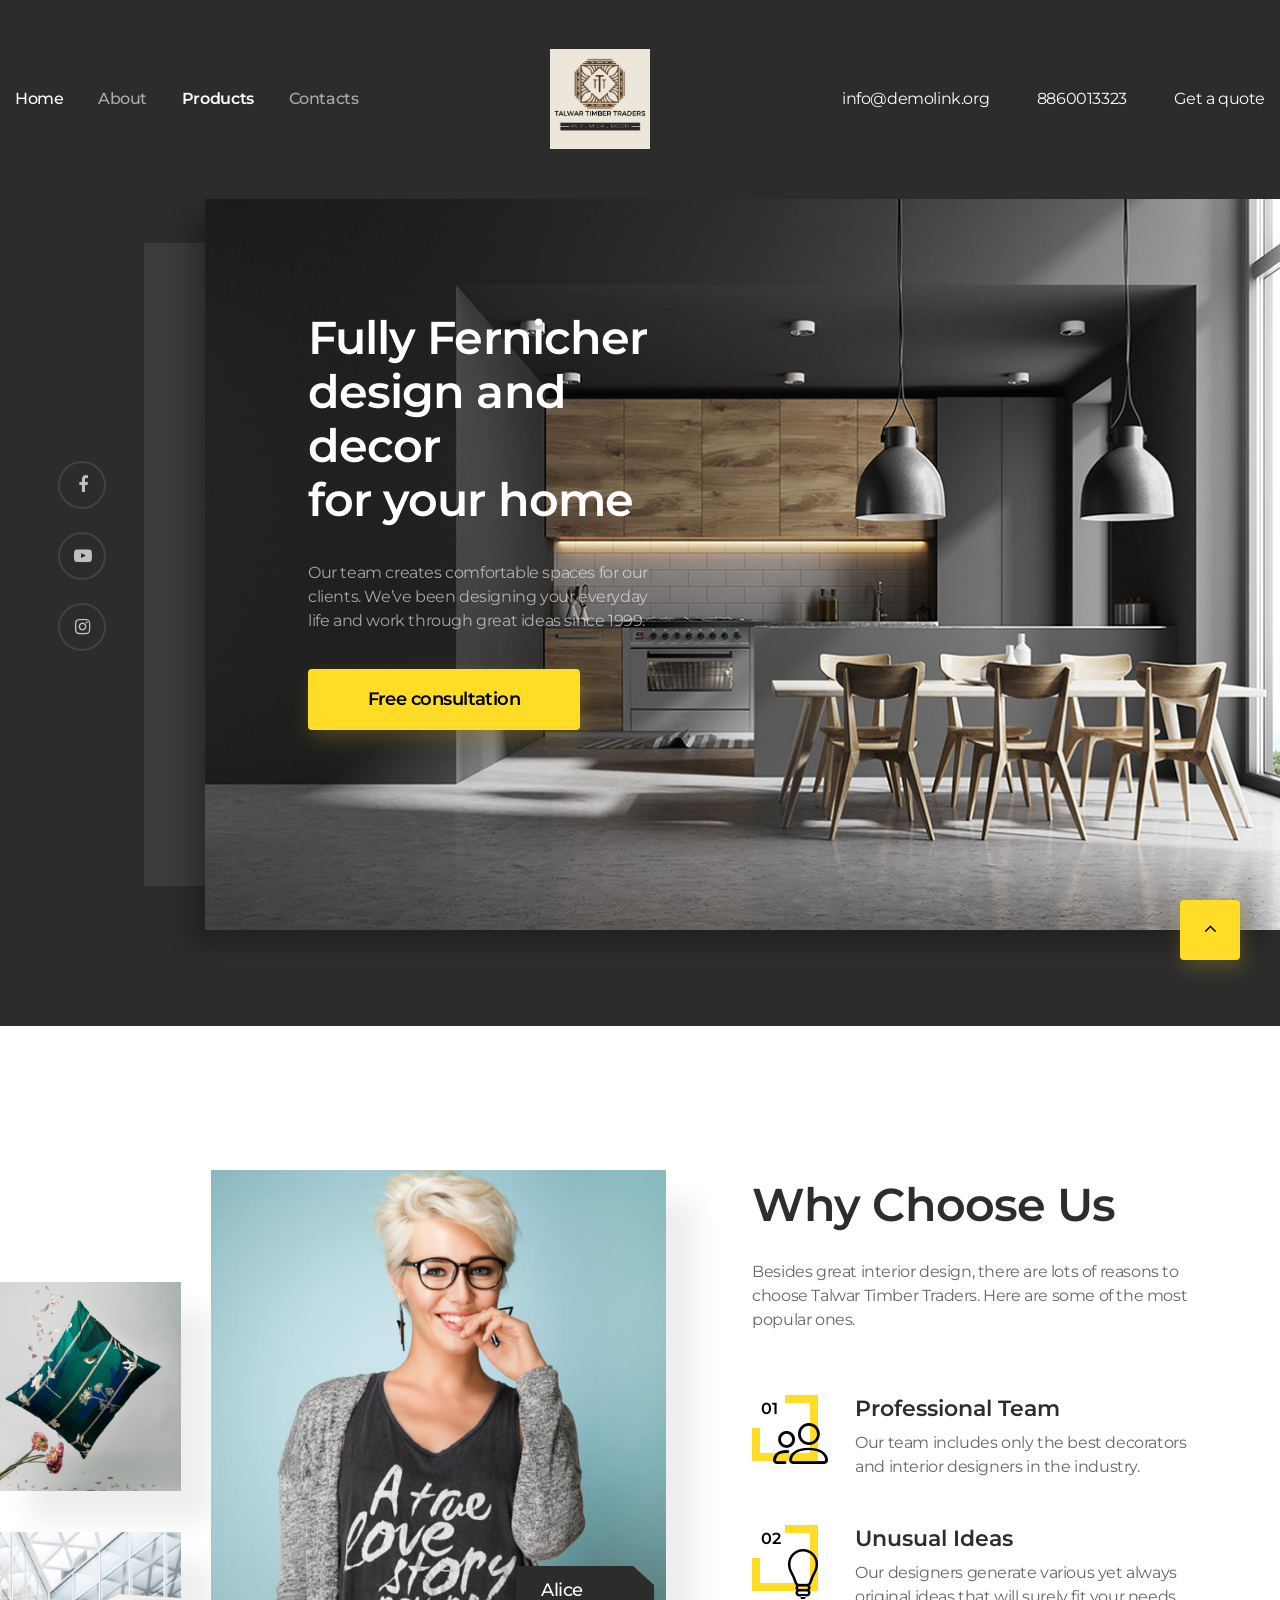
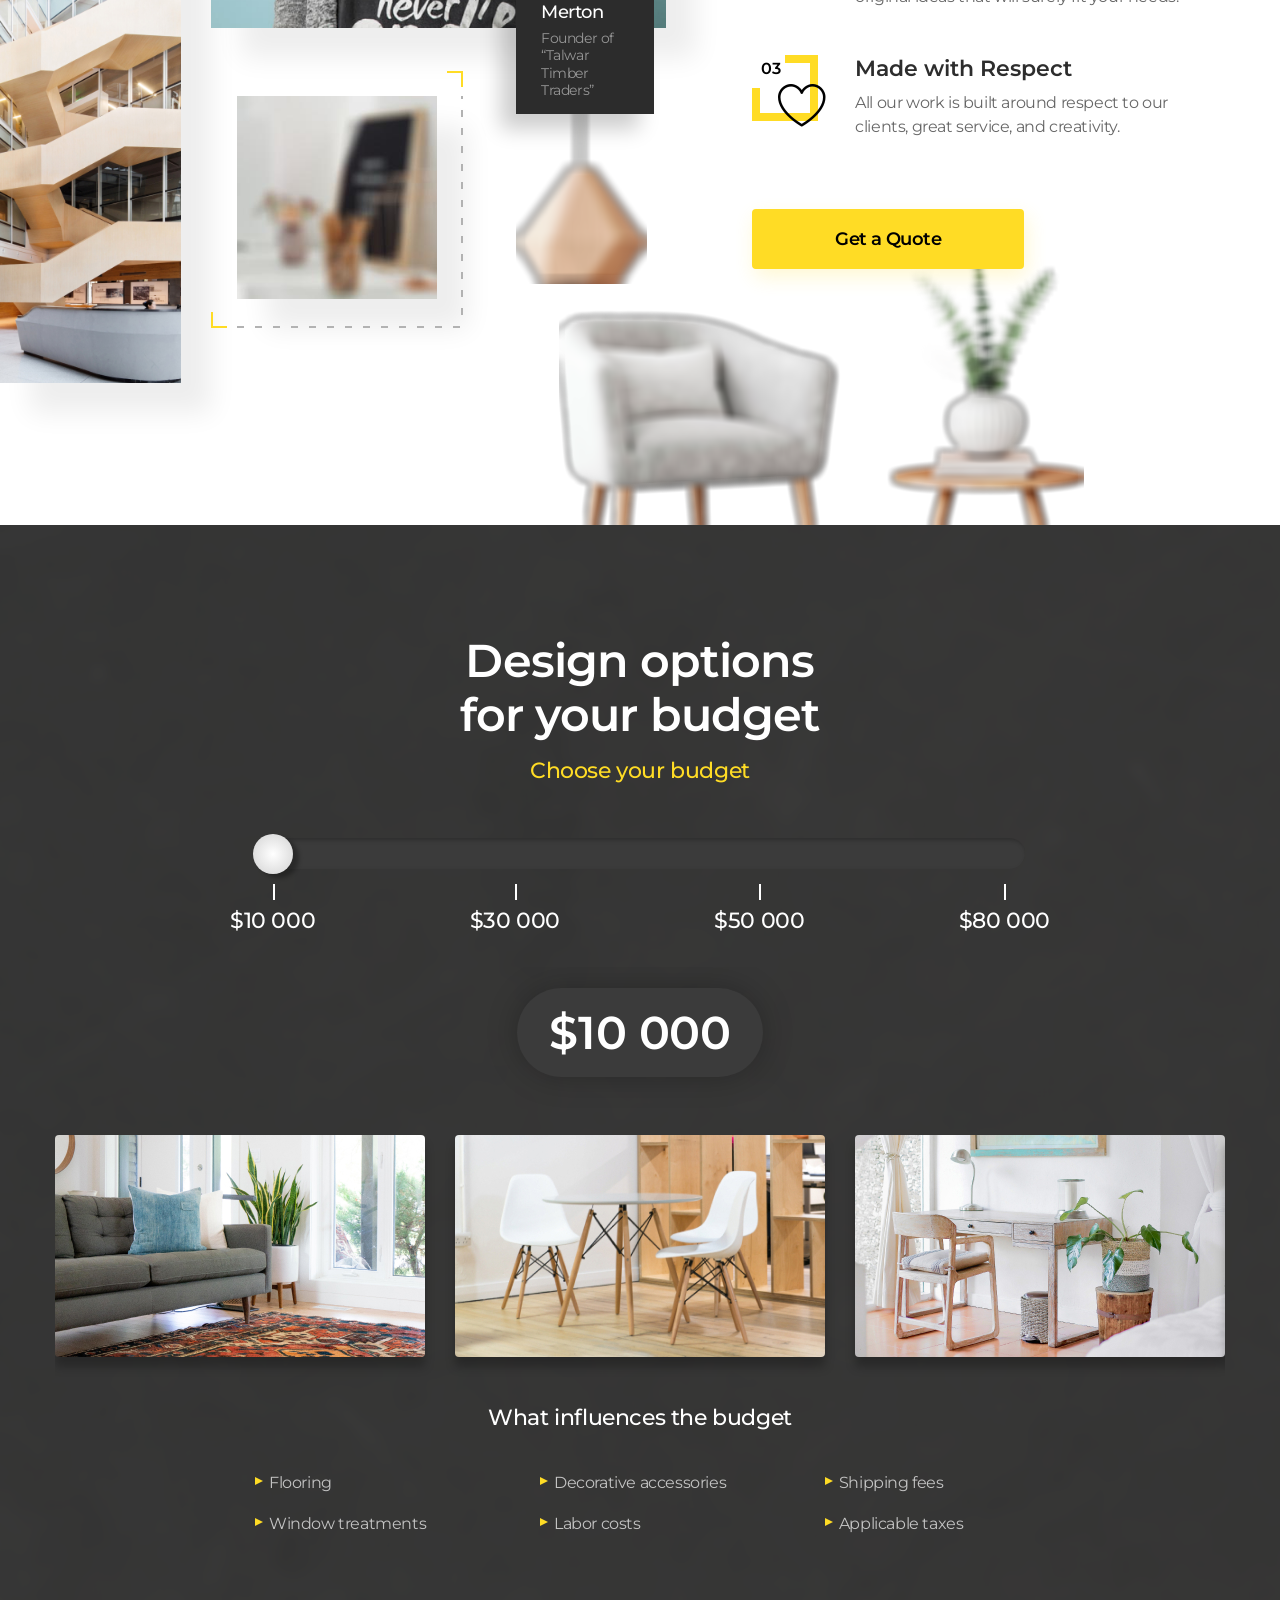
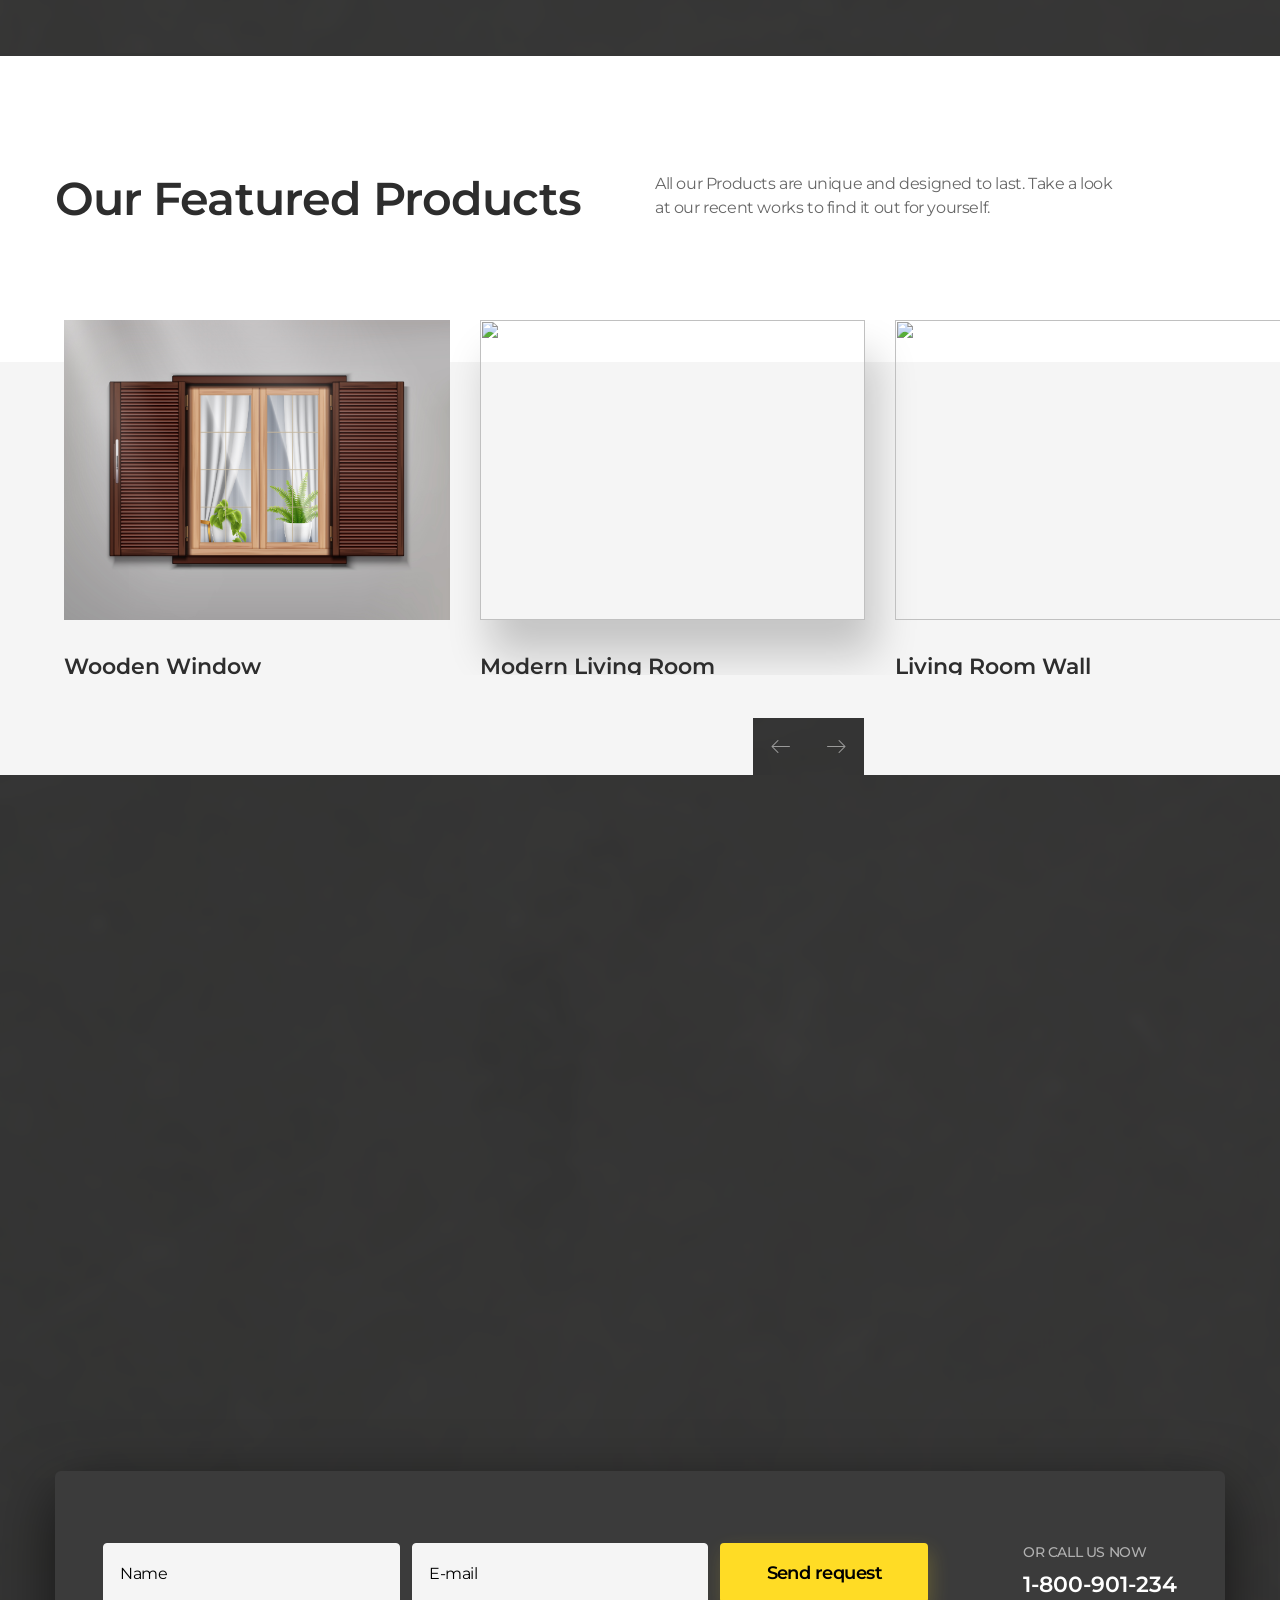
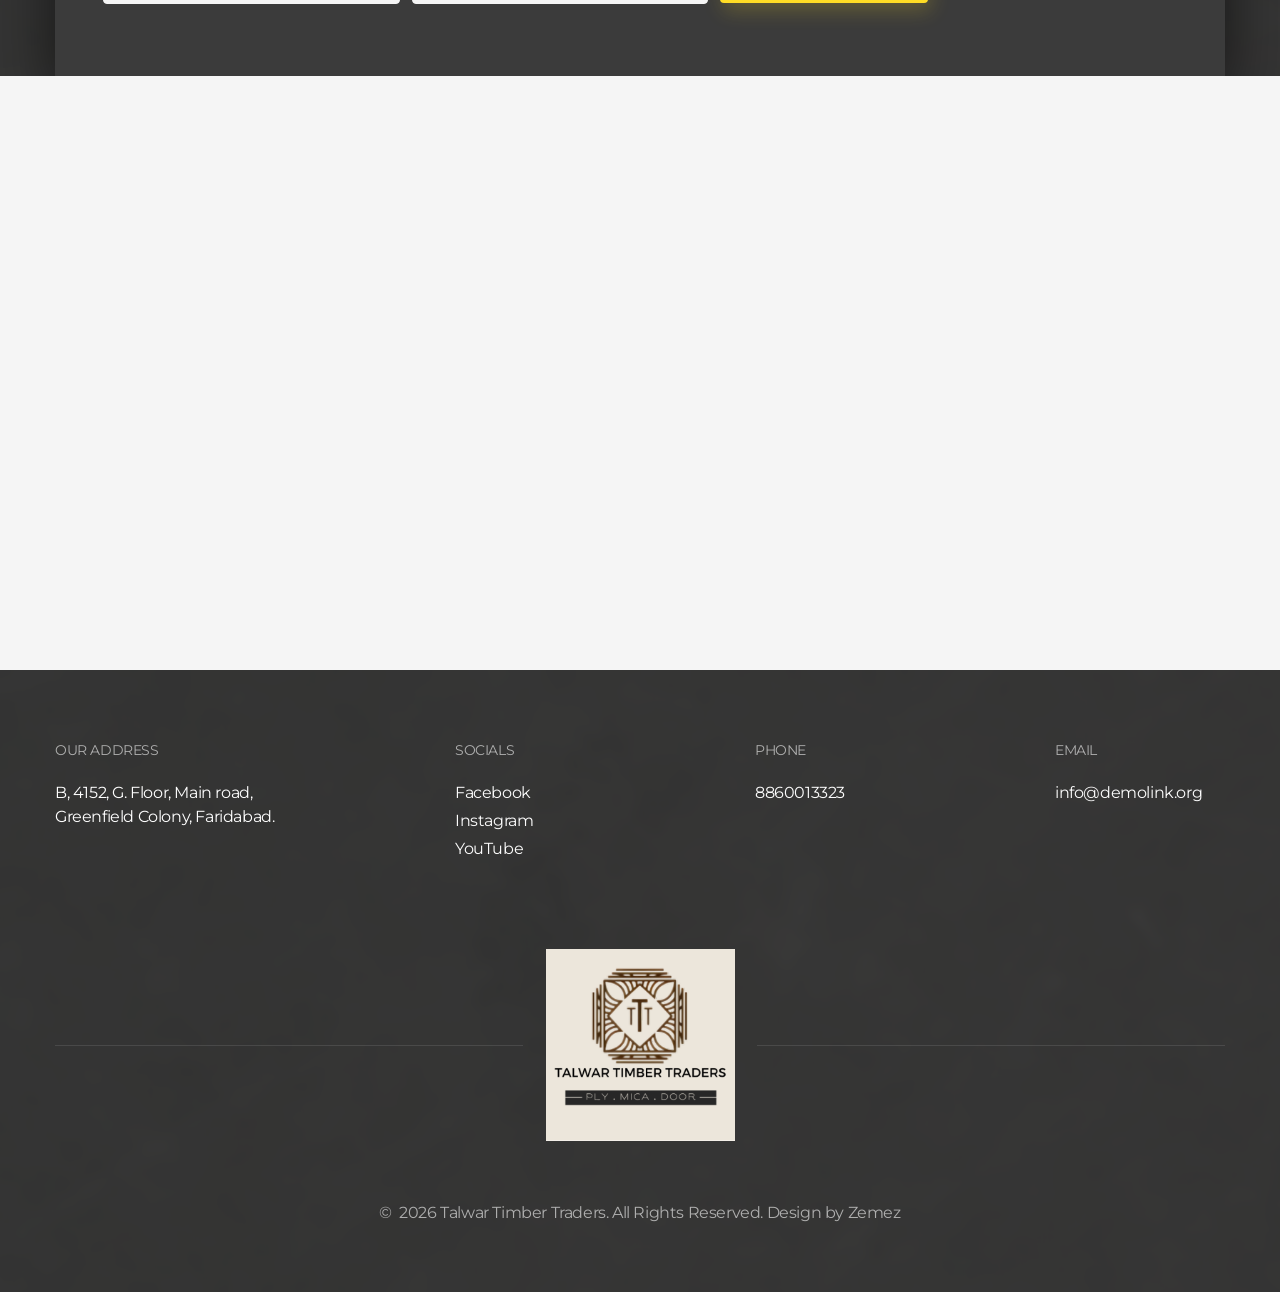
==== index.html @ 038330dc "first commit" ====
<!DOCTYPE html>
<html class="wide wow-animation" lang="en">
  <head>
    <title>Home</title>
    <meta charset="utf-8">
    <meta name="viewport" content="width=device-width, height=device-height, initial-scale=1.0">
    <meta http-equiv="X-UA-Compatible" content="IE=edge">
    <link rel="icon" href="images/favicon.ico" type="image/x-icon">
    <link rel="stylesheet" type="text/css" href="//fonts.googleapis.com/css?family=Montserrat:400,400i,500,700">
    <link rel="stylesheet" href="css/bootstrap.css">
    <link rel="stylesheet" href="css/fonts.css">
    <link rel="stylesheet" href="css/style.css">
    <link href="../premium/asset30/css/bootstrap.css" rel="stylesheet" /><link href="../premium/asset30/css/style.css" rel="stylesheet" /><link href="../premium/asset30/css/responsive.css" rel="stylesheet" />
    <style>.ie-panel{display: none;background: #212121;padding: 10px 0;box-shadow: 3px 3px 5px 0 rgba(0,0,0,.3);clear: both;text-align:center;position: relative;z-index: 1;} html.ie-10 .ie-panel, html.lt-ie-10 .ie-panel {display: block;}</style>
  </head>
  <body>
    <div class="ie-panel"><a href="http://windows.microsoft.com/en-US/internet-explorer/"><img src="images/ie8-panel/warning_bar_0000_us.jpg" height="42" width="820" alt="You are using an outdated browser. For a faster, safer browsing experience, upgrade for free today."></a></div>
    <div class="preloader">
      <div class="preloader-body">
        <div class="cssload-container">
          <div class="cssload-speeding-wheel"></div>
        </div>
        <p>Loading...</p>
      </div>
    </div>
    <div class="page">
      <section class="d-none d-xl-block"><a class="d-block" href="https://www.templatemonster.com/landing-page-template/Talwar Timber Traders-design-one-page-creative-html-landing-page-template-75772.html" target="_blank"></a></section>
      <!-- Page Header-->
      <header class="section page-header context-dark" id="home">
        
        <!-- RD Navbar-->
        <div class="rd-navbar-wrap">
          <nav class="rd-navbar" data-layout="rd-navbar-fixed" data-sm-layout="rd-navbar-fixed" data-md-layout="rd-navbar-fixed" data-lg-layout="rd-navbar-fixed" data-xl-layout="rd-navbar-static" data-xxl-layout="rd-navbar-static" data-md-device-layout="rd-navbar-fixed" data-lg-device-layout="rd-navbar-fixed" data-xl-device-layout="rd-navbar-static" data-xxl-device-layout="rd-navbar-static" data-lg-stick-up-offset="46px" data-xl-stick-up-offset="46px" data-xxl-stick-up-offset="46px" data-lg-stick-up="true" data-xl-stick-up="true" data-xxl-stick-up="true">
            <div class="rd-navbar-collapse-toggle rd-navbar-fixed-element-1" data-rd-navbar-toggle=".rd-navbar-collapse"><span></span></div>
            <div class="rd-navbar-main-outer">
              <div class="rd-navbar-main">
                <div class="rd-navbar-nav-wrap">
                  <!-- RD Navbar Nav-->
                  <ul class="rd-navbar-nav">
                    <li class="rd-nav-item active"><a class="rd-nav-link" href="#home">Home</a>
                    </li>
                    <li class="rd-nav-item"><a class="rd-nav-link" href="#about">About</a>
                    </li>
                    
                      <li class="rd-nav-item">
                        <a href="#click" class="menu">
                          <h2 class="menu-title" style="font-size: 16px;">Products</h2>
                          <ul class="menu-dropdown">
                            <li >HDHMR BOARD ACTION TESA</li>
                            <li> HDHMR BOARD PIONEER DECOR</li>
                            <li>HDHMR BOARD CROSSBOND</li>
                            <li>PLYWOOD LAYERED 18MM</li>
                            <li>BLOCK BOARD 22MM DOUBLE CORE WATERPROOF</li>
                            <li>BLOCK BOARD 19MM BEST VENEER</li>
                            <li>PVC BOARD 17MM 21KG</li>
                          
                          </ul>
                        </a>
                    
                    </a>
                    </li>
                    <li class="rd-nav-item"><a class="rd-nav-link" href="contacts.html">Contacts</a>
                    </li>
                  </ul>
                </div>
                <!-- RD Navbar Panel-->
                <div class="rd-navbar-panel">
                  <!-- RD Navbar Toggle-->
                  <button class="rd-navbar-toggle" data-rd-navbar-toggle=".rd-navbar-nav-wrap"><span></span></button>
                  <!-- RD Navbar Brand-->
                  <div class="rd-navbar-brand"><a class="brand" href="index.html"><img src="images/logo-default-189x35.png" alt="" width="100px" height="17px"/></a>
                  </div>
                </div>
                <div class="rd-navbar-collapse">
                  <ul class="list-inline list-inline-md">
                    <li><a class="link-bd-btm" href="mailto:#">info@demolink.org</a></li>
                    <li><a class="link-bd-btm" href="tel:#"> 8860013323</a></li>
                    <li><a class="link-bd-btm" href="#">Get a quote</a></li>
                  </ul>
                </div>
              </div>
            </div>
          </nav>
        </div>
      </header>

      <section class="section bg-gray-900 box-custom-1">
        <div class="box-custom-1-aside">
          <ul class="box-custom-1-list">
            <li class="wow fadeInLeft" data-wow-delay=".5s"><a class="link link-social" href="#">
                <div class="icon novi-icon fa-facebook"></div></a></li>
            <li class="wow fadeInLeft" data-wow-delay=".6s"><a class="link link-social" href="#">
                <div class="icon novi-icon fa-youtube-play"></div></a></li>
            <li class="wow fadeInLeft" data-wow-delay=".7s"><a class="link link-social" href="#">
                <div class="icon novi-icon fa-instagram"></div></a></li>
          </ul>
        </div>
        <div class="box-custom-1-main" style="background-image: url(images/home-01-1676x731.jpg)">
          <div class="block-sm">
            <h2 class="wow fadeInRight" data-wow-delay=".5s">Fully Fernicher design and decor <br> for your home</h2>
            <p class="wow fadeInRight" data-wow-delay=".6s">Our team creates comfortable spaces for our clients. We’ve been designing your everyday life and work through great ideas since 1999.</p><a class="button button-primary button-shadow wow fadeInRight" data-wow-delay=".7s" href="#">Free consultation</a>
          </div>
        </div>
      </section>

      <section class="section section-lg bg-white bg-img-custom" id="about" style="background-image: url(images/home-16-768x450.png)">
        <div class="container container-custom-left">
          <div class="row justify-content-between row-60 row-md-30 flex-wrap-reverse flex-lg-wrap">
            <div class="col-lg-7">
              <div class="row row-41">
                <div class="col-xs-4 maw-29">
                  <div class="row row-41">
                    <div class="col-12">
                      <div class="box-custom-3 wow fadeInLeft" data-wow-delay=".7s"><img class="mt-112" src="images/home-11-226x261.jpg" alt="" width="226" height="261"/>
                      </div>
                    </div>
                    <div class="col-12">
                      <div class="box-custom-3 wow fadeInLeft" data-wow-delay=".8s"><img src="images/home-12-226x564.jpg" alt="" width="226" height="564"/>
                      </div>
                    </div>
                  </div>
                </div>
                <div class="col-xs-8">
                  <div class="row row-41">
                    <div class="col-12">
                      <div class="box-custom-3 wow fadeInLeft" data-wow-delay=".5s"><img src="images/home-13-560x564.jpg" alt="" width="560" height="564"/>
                        <div class="box-custom-3-container">
                          <div class="box-custom-3-wrap">
                            <div class="box-custom-3-item">
                              <p class="box-custom-3-name">Alice Merton</p>
                              <p class="box-custom-3-position">Founder of “Talwar Timber Traders”</p>
                            </div>
                          </div>
                        </div>
                      </div>
                    </div>
                    <div class="col-md-7">
                      <div class="box-custom-3 box-custom-3-border wow fadeInLeft" data-wow-delay=".6s">
                        <div class="box-custom-3-border-dashed"></div>
                        <div class="box-custom-3-border-angel"></div><img src="images/home-14-257x261.jpg" alt="" width="257" height="261"/>
                      </div>
                    </div>
                  </div>
                </div>
              </div>
            </div>
            <div class="col-lg-5 col-xxl-4">
              <div class="box-custom-2">
                <h2 class="wow fadeInRight" data-wow-delay=".5s">Why Choose Us</h2>
                <p class="wow fadeInRight" data-wow-delay=".6s">Besides great interior design, there are lots of reasons to choose Talwar Timber Traders. Here are some of the most popular ones.</p>
                <ul class="list index-list list-classic-wrap">
                  <li class="unit unit-spacing-lg align-items-start list-classic flex-column flex-xs-row wow fadeInRight" data-wow-delay=".7s">
                    <div class="unit-left list-index-counter">
                      <div class="list-classic-rectangle"></div>
                      <div class="icon novi-icon linearicons-users2 icon-xl"></div>
                    </div>
                    <div class="unit-body">
                      <h4>Professional Team</h4>
                      <p>Our team includes only the best decorators and interior designers in the industry.</p>
                    </div>
                  </li>
                  <li class="unit unit-spacing-lg align-items-start list-classic flex-column flex-xs-row wow fadeInRight" data-wow-delay=".8s">
                    <div class="unit-left list-index-counter">
                      <div class="list-classic-rectangle"></div>
                      <div class="icon novi-icon linearicons-lamp icon-lg"></div>
                    </div>
                    <div class="unit-body">
                      <h4>Unusual Ideas</h4>
                      <p>Our designers generate various yet always original ideas that will surely fit your needs.</p>
                    </div>
                  </li>
                  <li class="unit unit-spacing-lg align-items-start list-classic flex-column flex-xs-row wow fadeInRight" data-wow-delay=".9s">
                    <div class="unit-left list-index-counter">
                      <div class="list-classic-rectangle"></div>
                      <div class="icon novi-icon linearicons-heart icon-lg"></div>
                    </div>
                    <div class="unit-body">
                      <h4>Made with Respect</h4>
                      <p>All our work is built around respect to our clients, great service, and creativity.</p>
                    </div>
                  </li>
                </ul><a class="button button-primary button-shadow wow fadeInRight" data-wow-delay="1s" href="#">Get a Quote</a>
              </div>
            </div>
          </div>
        </div>
      </section>

      <section class="section section-sm bg-gray-900 novi-bg novi-bg-img text-center" style="background-image: url(images/bg-price-1920x1128.png)">
        <div class="container">
          <div class="row justify-content-center wow fadeInDown" data-wow-delay=".25s">
            <div class="col-lg-4 col-md-7 col-sm-8">
              <h2>Design options for your budget</h2>
              <p class="pretitle text-primary">Choose your budget</p>
            </div>
            <div class="col-lg-9">
              <div class="kraken-range"></div>
              <button class="button button-icon button-icon-right button-primary button-shadow" data-custom-toggle=".owl-pagination-custom" data-custom-toggle-hide-on-blur="true"><span class="icon mdi mdi-chevron-down"></span>Budget</button>
              <div class="owl-pagination-custom" id="owl-pagination-custom">
                <div class="data-dots-custom" data-owl-item="0"><span>$10 000</span></div>
                <div class="data-dots-custom" data-owl-item="1"><span>$30 000</span></div>
                <div class="data-dots-custom" data-owl-item="2"><span>$50 000</span></div>
                <div class="data-dots-custom" data-owl-item="3"><span>$80 000</span></div>
              </div>
            </div>
          </div>
          <div class="owl-carousel owl-carousel-range" data-items="1" data-stage-padding="0" data-loop="false" data-margin="0" data-mouse-drag="false" data-dots-custom="#owl-pagination-custom">
            <div class="row justify-content-center row-37">
              <div class="col-12">
                <div class="pricing-box">$10 000</div>
              </div>
              <div class="col-md-4">
                <div class="thumbnail"><a href="#"><img src="images/home-02-370x222.jpg" alt="" width="370" height="222"/></a></div>
              </div>
              <div class="col-md-4">
                <div class="thumbnail"><a href="#"><img src="images/home-03-370x222.jpg" alt="" width="370" height="222"/></a></div>
              </div>
              <div class="col-md-4">
                <div class="thumbnail"><a href="#"><img src="images/home-04-370x222.jpg" alt="" width="370" height="222"/></a></div>
              </div>
              <div class="col-xl-8 col-lg-10">
                <p class="pretitle text-white">What influences the budget</p>
                <ul class="list-decorative">
                  <li>Flooring</li>
                  <li>Decorative accessories</li>
                  <li>Shipping fees</li>
                  <li>Window treatments</li>
                  <li>Labor costs</li>
                  <li>Applicable taxes</li>
                </ul>
              </div>
            </div>
            <div class="row justify-content-center row-37">
              <div class="col-12">
                <div class="pricing-box">$30 000</div>
              </div>
              <div class="col-md-4">
                <div class="thumbnail"><a href="#"><img src="images/home-02-370x222.jpg" alt="" width="370" height="222"/></a></div>
              </div>
              <div class="col-md-4">
                <div class="thumbnail"><a href="#"><img src="images/home-03-370x222.jpg" alt="" width="370" height="222"/></a></div>
              </div>
              <div class="col-md-4">
                <div class="thumbnail"><a href="#"><img src="images/home-04-370x222.jpg" alt="" width="370" height="222"/></a></div>
              </div>
              <div class="col-xl-8 col-lg-10">
                <p class="pretitle text-white">What influences the budget</p>
                <ul class="list-decorative">
                  <li>Decorative accessories</li>
                  <li>Flooring</li>
                  <li>Window treatments</li>
                  <li>Shipping fees</li>
                  <li>Applicable taxes</li>
                  <li>Labor costs</li>
                </ul>
              </div>
            </div>
            <div class="row justify-content-center row-37">
              <div class="col-12">
                <div class="pricing-box">$50 000</div>
              </div>
              <div class="col-md-4">
                <div class="thumbnail"><a href="#"><img src="images/home-02-370x222.jpg" alt="" width="370" height="222"/></a></div>
              </div>
              <div class="col-md-4">
                <div class="thumbnail"><a href="#"><img src="images/home-03-370x222.jpg" alt="" width="370" height="222"/></a></div>
              </div>
              <div class="col-md-4">
                <div class="thumbnail"><a href="#"><img src="images/home-04-370x222.jpg" alt="" width="370" height="222"/></a></div>
              </div>
              <div class="col-xl-8 col-lg-10">
                <p class="pretitle text-white">What influences the budget</p>
                <ul class="list-decorative">
                  <li>Flooring</li>
                  <li>Decorative accessories</li>
                  <li>Shipping fees</li>
                  <li>Window treatments</li>
                  <li>Labor costs</li>
                  <li>Applicable taxes</li>
                </ul>
              </div>
            </div>
            <div class="row justify-content-center row-37">
              <div class="col-12">
                <div class="pricing-box">$80 000</div>
              </div>
              <div class="col-md-4">
                <div class="thumbnail"><a href="#"><img src="images/home-02-370x222.jpg" alt="" width="370" height="222"/></a></div>
              </div>
              <div class="col-md-4">
                <div class="thumbnail"><a href="#"><img src="images/home-03-370x222.jpg" alt="" width="370" height="222"/></a></div>
              </div>
              <div class="col-md-4">
                <div class="thumbnail"><a href="#"><img src="images/home-04-370x222.jpg" alt="" width="370" height="222"/></a></div>
              </div>
              <div class="col-xl-8 col-lg-10">
                <p class="pretitle text-white">What influences the budget</p>
                <ul class="list-decorative">
                  <li>Decorative accessories</li>
                  <li>Flooring</li>
                  <li>Window treatments</li>
                  <li>Shipping fees</li>
                  <li>Applicable taxes</li>
                  <li>Labor costs</li>
                </ul>
              </div>
            </div>
          </div>
        </div>
      </section>

      <section class="section section-md-2 bg-white pb-0" id="portfolio">
        <div class="bg-custom novi-bg novi-bg-img bg-gray-200"></div>
        <div class="container">
          <div class="row row-30">
            <div class="col-xl-6 col-md-6 wow fadeInLeft" data-wow-delay=".5s">
              <h2>Our Featured Products</h2>
            </div>
            <div class="col-xl-5 col-md-6 wow fadeInRight" data-wow-delay=".5s">
              <p>All our Products are unique and designed to last. Take a look at our recent works to find it out for yourself.</p>
            </div>
          </div>
        </div>
        <div class="container container-custom-right">
          <!-- Owl Carousel-->
          <div class="owl-carousel owl-carousel-classic" data-items="1" data-sm-items="1" data-md-items="2" data-lg-items="3" data-xl-items="3" data-xxl-items="3" data-nav="true" data-loop="true" data-margin="30" data-mouse-drag="false" data-center="true" data-autoplay="true">
            <div class="post-classic">
              <div class="post-classic-figure"><img src="images/PSDNotJan_(27).jpg" alt="" width="494" height="400"/>
              </div>
              <h4 class="post-classic-title"><a href="#">Modern Living Room</a></h4>
              <ul class="post-classic-description">
               
              </ul>
            </div>
            <div class="post-classic">
              <div class="post-classic-figure"><img src="images/yellow-shelf-tv-modern-living-room-have-empty-white-wall-background.jpg" alt="" width="494" height="400"/>
              </div>
              <h4 class="post-classic-title"><a href="#">Living Room Wall</a></h4>
              <ul class="post-classic-description">
               
              </ul>
            </div>
            <div class="post-classic">
              <div class="post-classic-figure"><img src="images/3d-rendering-beautiful-comtemporary-luxury-bedroom-suite-hotel-with-tv.jpg" alt="" width="494" height="400"/>
              </div>
              <h4 class="post-classic-title"><a href="#">Modern Bedroom </a></h4>
              <ul class="post-classic-description">
               
              </ul>
            </div>
            <div class="post-classic">
              <div class="post-classic-figure"><img src="images/3d-rendering-modern-dining-room-living-room-with-luxury-decor.jpg" alt="" width="494" height="400"/>
              </div>
              <h4 class="post-classic-title"><a href="#">Modern Dining Room</a></h4>
              <ul class="post-classic-description">
                
              </ul>
            </div>
            <div class="post-classic">
              <div class="post-classic-figure"><img src="images/modern-style-kitchen-interior-design-with-dark-blue-wall-3d-rendering.jpg" alt="" width="494" height="400"/>
              </div>
              <h4 class="post-classic-title"><a href="#">Modern Kitchen Interior</a></h4>
              <ul class="post-classic-description">
               
              </ul>
            </div>
            <div class="post-classic">
              <div class="post-classic-figure"><img src="images/closet (1).jpg" alt="" width="494" height="400"/>
              </div>
              <h4 class="post-classic-title"><a href="#">modern Closet</a></h4>
              <ul class="post-classic-description">
                
              </ul>
            </div>
            <div class="post-classic">
              <div class="post-classic-figure"><img src="images/window.jpg" alt="" width="494" height="400"/>
              </div>
              <h4 class="post-classic-title"><a href="#">Wooden Window</a></h4>
              <ul class="post-classic-description">
                
              </ul>
            </div>
            <!-- <div class="post-classic">
              <div class="post-classic-figure"><img src="images/home-12-494x400.jpg" alt="" width="494" height="400"/>
              </div>
              <h4 class="post-classic-title"><a href="#">Social Support Center</a></h4>
              <ul class="post-classic-description">
                <li>2013</li>
                <li>Custom Project</li>
                <li>San Diego</li>
              </ul>
            </div >
            <div class="post-classic">
              <div class="post-classic-figure"><img src="images/home-13-494x400.jpg" alt="" width="494" height="400"/>
              </div>
              <h4 class="post-classic-title"><a href="#">Boston Airport</a></h4>
              <ul class="post-classic-description">
                <li>2013</li>
                <li>Commercial</li>
                <li>Boston</li>
              </ul>
            </div> -->
          </div>
        </div>
      </section>

      <section class="section section-sm bg-gray-900 novi-bg novi-bg-img pb-0 text-center" id="contacts" style="background-image: url(images/bg-price-1920x1128.png)">
        <div class="container">
          <div class="row row-fix justify-content-center wow fadeInDown" data-wow-delay=".25s">
            <div class="col-lg-6 col-md-8">
              <h2>Book a free designer consultation</h2>
              <p class="pretitle text-primary">A great way to your new interior</p>
            </div>
          </div>
          <div class="row row-50 justify-content-center">
            <div class="col-md-4">
              <div class="box-classic wow fadeInLeft" data-wow-delay=".5s">
                <div class="box-classic-icon">
                  <div class="icon novi-icon icon-xl linearicons-bubble-text"></div>
                </div>
                <div class="box-classic-text">
                  <p class="subtitle">Discuss every aspect of your interior with one of our designers</p>
                </div>
              </div>
            </div>
            <div class="col-md-4">
              <div class="box-classic wow fadeInDown" data-wow-delay=".5s">
                <div class="box-classic-icon">
                  <div class="icon novi-icon icon-xl linearicons-calculator"></div>
                </div>
                <div class="box-classic-text">
                  <p class="subtitle">Let us plan and calculate every part of your new interior</p>
                </div>
              </div>
            </div>
            <div class="col-md-4">
              <div class="box-classic wow fadeInRight" data-wow-delay=".5s">
                <div class="box-classic-icon">
                  <div class="icon novi-icon icon-xl linearicons-star"></div>
                </div>
                <div class="box-classic-text">
                  <p class="subtitle">You can also ask questions and suggest any project changes</p>
                </div>
              </div>
            </div>
          </div>
          <div class="row row-fix align-items-center mt-112">
            <div class="col-12">
              <div class="box-cta bg-gray-700 novi-bg">
                <div class="row row-30">
                  <div class="col-xl-10">
                    <form class="rd-form rd-mailform rd-form-inline" data-form-output="form-output-global" data-form-type="subscribe" method="post" action="bat/rd-mailform.php">
                      <div class="form-wrap">
                        <input class="form-input" id="contact-2-name" type="text" name="name" data-constraints="@Required">
                        <label class="form-label" for="contact-2-name">Name</label>
                      </div>
                      <div class="form-wrap">
                        <input class="form-input" id="contact-2-email" type="email" name="email" data-constraints="@Email @Required">
                        <label class="form-label" for="contact-2-email">E-mail</label>
                      </div>
                      <div class="form-button">
                        <button class="button button-primary button-shadow" type="submit">Send request</button>
                      </div>
                    </form>
                  </div>
                  <div class="col-xl-2">
                    <div class="box-cta-text">
                      <p class="small">or call us now</p>
                      <h4><a href="tel:#">1-800-901-234</a></h4>
                    </div>
                  </div>
                </div>
              </div>
            </div>
          </div>
        </div>
      </section>

      <section class="section section-xs bg-gray-200">
        <div class="container">
          <div class="row row-50 justify-content-between align-items-center">
            <div class="col-xl-6 col-lg-6 wow fadeInLeft" data-wow-delay=".5s">
              <!-- Owl Carousel-->
              <div class="owl-carousel owl-carousel-modern" data-items="1" data-dots="true" data-stage-padding="0" data-loop="false" data-margin="0" data-mouse-drag="false" data-autoplay="true">
                <div class="quote-modern">
                  <div class="quote-modern-header">
                    <div class="quote-classic-avatar"><img src="images/home-08-100x100.jpg" alt="" width="100" height="100"/>
                    </div>
                    <div class="quote-classic-description">
                      <h4 class="quote-classic-name">Kate Peterson</h4>
                      <p class="quote-classic-position">Regular client</p>
                    </div>
                  </div>
                  <div class="quote-modern-body">
                    <p>Talwar Timber Traders designed my home from top to bottom, and 5 years later I still appreciate their work. They designed built-in cabinetry that works perfectly. They are the most reliable designers I’ve ever met.</p>
                  </div>
                </div>
                <div class="quote-modern">
                  <div class="quote-modern-header">
                    <div class="quote-classic-avatar"><img src="images/home-09-100x100.jpg" alt="" width="100" height="100"/>
                    </div>
                    <div class="quote-classic-description">
                      <h4 class="quote-classic-name">Peter Smith</h4>
                      <p class="quote-classic-position">Regular client</p>
                    </div>
                  </div>
                  <div class="quote-modern-body">
                    <p>This agency was highly recommended to me. The sensitivity, knowledge, vision and ultimate execution this firm brought to the table was tremendous. They have enormously talented designers.</p>
                  </div>
                </div>
                <div class="quote-modern">
                  <div class="quote-modern-header">
                    <div class="quote-classic-avatar"><img src="images/home-10-100x100.jpg" alt="" width="100" height="100"/>
                    </div>
                    <div class="quote-classic-description">
                      <h4 class="quote-classic-name">Jane Williams</h4>
                      <p class="quote-classic-position">Regular client</p>
                    </div>
                  </div>
                  <div class="quote-modern-body">
                    <p>I chose Talwar Timber Traders because of their knowledge, experience and attention to detail that has proven invaluable to me in creating a superior finished project, which attracts more clients to my shop.</p>
                  </div>
                </div>
              </div>
            </div>
            <div class="col-xl-5 col-lg-6 wow fadeInRight" data-wow-delay=".5s">
              <div class="box-modern novi-bg">
                <p class="box-modern-title">companies that trust us</p>
                <ul class="box-modern-list">
                  <li><img src="images/brand-01-94x34.png" alt="" width="94" height="34"/>
                  </li>
                  <li><img src="images/brand-02-82x44.png" alt="" width="82" height="44"/>
                  </li>
                  <li><img src="images/brand-03-96x41.png" alt="" width="96" height="41"/>
                  </li>
                  <li><img src="images/brand-04-145x32.png" alt="" width="145" height="32"/>
                  </li>
                  <li><img src="images/brand-05-78x45.png" alt="" width="78" height="45"/>
                  </li>
                  <li><img src="images/brand-06-108x68.png" alt="" width="108" height="68"/>
                  </li>
                </ul>
              </div>
            </div>
          </div>
        </div>
      </section>
       <!-- Page Footer-->
      <footer class="section footer-classic bg-gray-900 novi-bg novi-bg-img" style="background-image: url(images/bg-price-1920x1128.png)">
        <div class="container">
          <div class="row row-30 justify-content-between">
            <div class="col-xl-3 col-lg-3 col-sm-6">
              <p class="footer-classic-title">Our Address</p>
              <ul class="footer-classic-list">
                <li>B, 4152, G. Floor, Main road, Greenfield Colony, Faridabad.</li>
              </ul>
            </div>
            <div class="col-xl-2 col-lg-2 col-sm-6">
              <p class="footer-classic-title">Socials</p>
              <ul class="footer-classic-list">
                <li><a href="#">Facebook</a></li>
                <li><a href="#">Instagram</a></li>
                <li><a href="#">YouTube</a></li>
              </ul>
            </div>
            <div class="col-xl-2 col-lg-2 col-sm-6">
              <p class="footer-classic-title">phone</p>
              <ul class="footer-classic-list">
                <li><a href="tel:#"> 8860013323</a></li>
              </ul>
            </div>
            <div class="col-xl-2 col-lg-3 col-sm-6">
              <p class="footer-classic-title">Email</p>
              <ul class="footer-classic-list">
                <li><a href="mailto:#">info@demolink.org</a></li>
              </ul>
            </div>
          </div>
          <div class="footer-classic-logo-wrap"><a class="brand" href="index.html"><img src="images/logo-default-189x35.png" alt="" width="189" height="35"/></a>
          </div>
          <p class="rights"><span>&copy;&nbsp; </span><span class="copyright-year"></span><span>&nbsp;</span><span>Talwar Timber Traders</span><span>. All Rights Reserved. Design by Zemez</span></p>
        </div>
      </footer>
    </div>
    <div class="snackbars" id="form-output-global"></div>
    <script src="js/core.min.js"></script>
    <script src="js/script.js"></script>
    <!-- coded by kraken-->
  </body>
</html>
---- css/fonts.css ----
/*
* Fonts
*//*
*
* Font Awesome Icons 4.7.0
* --------------------------------------------------
*/@font-face {	font-family: 'FontAwesome';	src: url("../fonts/fontawesome-webfont.eot?v=4.7.0");	src: url("../fonts/fontawesome-webfont.eot?#iefix&v=4.7.0") format("embedded-opentype"), url("../fonts/fontawesome-webfont.woff2?v=4.7.0") format("woff2"), url("../fonts/fontawesome-webfont.woff?v=4.7.0") format("woff"), url("../fonts/fontawesome-webfont.ttf?v=4.7.0") format("truetype"), url("../fonts/fontawesome-webfont.svg?v=4.7.0#fontawesomeregular") format("svg");	font-weight: normal;	font-style: normal;}.fa {	display: inline-block;	font-family: 'FontAwesome';	font-size: inherit;	text-rendering: auto;	-webkit-font-smoothing: antialiased;	-moz-osx-font-smoothing: grayscale;}[class*='fa-']:before {	font-weight: 400;	font-family: 'FontAwesome';}/* makes the font 33% larger relative to the icon container */.fa-lg {	font-size: 1.33333333em;	line-height: 0.75em;	vertical-align: -15%;}.fa-2x {	font-size: 2em;}.fa-3x {	font-size: 3em;}.fa-4x {	font-size: 4em;}.fa-5x {	font-size: 5em;}.fa-fw {	width: 1.28571429em;	text-align: center;}.fa-ul {	padding-left: 0;	margin-left: 2.14285714em;	list-style-type: none;}.fa-ul > li {	position: relative;}.fa-li {	position: absolute;	left: -2.14285714em;	width: 2.14285714em;	top: 0.14285714em;	text-align: center;}.fa-li.fa-lg {	left: -1.85714286em;}.fa-border {	padding: .2em .25em .15em;	border: solid 0.08em #eeeeee;	border-radius: .1em;}.fa-pull-left {	float: left;}.fa-pull-right {	float: right;}.fa.fa-pull-left {	margin-right: .3em;}.fa.fa-pull-right {	margin-left: .3em;}/* Deprecated as of 4.4.0 */.pull-right {	float: right;}.pull-left {	float: left;}.fa.pull-left {	margin-right: .3em;}.fa.pull-right {	margin-left: .3em;}.fa-spin {	-webkit-animation: fa-spin 2s infinite linear;	animation: fa-spin 2s infinite linear;}.fa-pulse {	-webkit-animation: fa-spin 1s infinite steps(8);	animation: fa-spin 1s infinite steps(8);}@-webkit-keyframes fa-spin {	0% {		-webkit-transform: rotate(0deg);		transform: rotate(0deg);	}	100% {		-webkit-transform: rotate(359deg);		transform: rotate(359deg);	}}@keyframes fa-spin {	0% {		-webkit-transform: rotate(0deg);		transform: rotate(0deg);	}	100% {		-webkit-transform: rotate(359deg);		transform: rotate(359deg);	}}.fa-rotate-90 {	-ms-filter: "progid:DXImageTransform.Microsoft.BasicImage(rotation=1)";	-webkit-transform: rotate(90deg);	-ms-transform: rotate(90deg);	transform: rotate(90deg);}.fa-rotate-180 {	-ms-filter: "progid:DXImageTransform.Microsoft.BasicImage(rotation=2)";	-webkit-transform: rotate(180deg);	-ms-transform: rotate(180deg);	transform: rotate(180deg);}.fa-rotate-270 {	-ms-filter: "progid:DXImageTransform.Microsoft.BasicImage(rotation=3)";	-webkit-transform: rotate(270deg);	-ms-transform: rotate(270deg);	transform: rotate(270deg);}.fa-flip-horizontal {	-ms-filter: "progid:DXImageTransform.Microsoft.BasicImage(rotation=0, mirror=1)";	-webkit-transform: scale(-1, 1);	-ms-transform: scale(-1, 1);	transform: scale(-1, 1);}.fa-flip-vertical {	-ms-filter: "progid:DXImageTransform.Microsoft.BasicImage(rotation=2, mirror=1)";	-webkit-transform: scale(1, -1);	-ms-transform: scale(1, -1);	transform: scale(1, -1);}:root .fa-rotate-90,:root .fa-rotate-180,:root .fa-rotate-270,:root .fa-flip-horizontal,:root .fa-flip-vertical {	filter: none;}.fa-stack {	position: relative;	display: inline-block;	width: 2em;	height: 2em;	line-height: 2em;	vertical-align: middle;}.fa-stack-1x,.fa-stack-2x {	position: absolute;	left: 0;	width: 100%;	text-align: center;}.fa-stack-1x {	line-height: inherit;}.fa-stack-2x {	font-size: 2em;}.fa-inverse {	color: #ffffff;}/* Font Awesome uses the Unicode Private Use Area (PUA) to ensure screen
   readers do not read off random characters that represent icons */.fa-glass:before {	content: "\f000";}.fa-music:before {	content: "\f001";}.fa-search:before {	content: "\f002";}.fa-envelope-o:before {	content: "\f003";}.fa-heart:before {	content: "\f004";}.fa-star:before {	content: "\f005";}.fa-star-o:before {	content: "\f006";}.fa-user:before {	content: "\f007";}.fa-film:before {	content: "\f008";}.fa-th-large:before {	content: "\f009";}.fa-th:before {	content: "\f00a";}.fa-th-list:before {	content: "\f00b";}.fa-check:before {	content: "\f00c";}.fa-remove:before,.fa-close:before,.fa-times:before {	content: "\f00d";}.fa-search-plus:before {	content: "\f00e";}.fa-search-minus:before {	content: "\f010";}.fa-power-off:before {	content: "\f011";}.fa-signal:before {	content: "\f012";}.fa-gear:before,.fa-cog:before {	content: "\f013";}.fa-trash-o:before {	content: "\f014";}.fa-home:before {	content: "\f015";}.fa-file-o:before {	content: "\f016";}.fa-clock-o:before {	content: "\f017";}.fa-road:before {	content: "\f018";}.fa-download:before {	content: "\f019";}.fa-arrow-circle-o-down:before {	content: "\f01a";}.fa-arrow-circle-o-up:before {	content: "\f01b";}.fa-inbox:before {	content: "\f01c";}.fa-play-circle-o:before {	content: "\f01d";}.fa-rotate-right:before,.fa-repeat:before {	content: "\f01e";}.fa-refresh:before {	content: "\f021";}.fa-list-alt:before {	content: "\f022";}.fa-lock:before {	content: "\f023";}.fa-flag:before {	content: "\f024";}.fa-headphones:before {	content: "\f025";}.fa-volume-off:before {	content: "\f026";}.fa-volume-down:before {	content: "\f027";}.fa-volume-up:before {	content: "\f028";}.fa-qrcode:before {	content: "\f029";}.fa-barcode:before {	content: "\f02a";}.fa-tag:before {	content: "\f02b";}.fa-tags:before {	content: "\f02c";}.fa-book:before {	content: "\f02d";}.fa-bookmark:before {	content: "\f02e";}.fa-print:before {	content: "\f02f";}.fa-camera:before {	content: "\f030";}.fa-font:before {	content: "\f031";}.fa-bold:before {	content: "\f032";}.fa-italic:before {	content: "\f033";}.fa-text-height:before {	content: "\f034";}.fa-text-width:before {	content: "\f035";}.fa-align-left:before {	content: "\f036";}.fa-align-center:before {	content: "\f037";}.fa-align-right:before {	content: "\f038";}.fa-align-justify:before {	content: "\f039";}.fa-list:before {	content: "\f03a";}.fa-dedent:before,.fa-outdent:before {	content: "\f03b";}.fa-indent:before {	content: "\f03c";}.fa-video-camera:before {	content: "\f03d";}.fa-photo:before,.fa-image:before,.fa-picture-o:before {	content: "\f03e";}.fa-pencil:before {	content: "\f040";}.fa-map-marker:before {	content: "\f041";}.fa-adjust:before {	content: "\f042";}.fa-tint:before {	content: "\f043";}.fa-edit:before,.fa-pencil-square-o:before {	content: "\f044";}.fa-share-square-o:before {	content: "\f045";}.fa-check-square-o:before {	content: "\f046";}.fa-arrows:before {	content: "\f047";}.fa-step-backward:before {	content: "\f048";}.fa-fast-backward:before {	content: "\f049";}.fa-backward:before {	content: "\f04a";}.fa-play:before {	content: "\f04b";}.fa-pause:before {	content: "\f04c";}.fa-stop:before {	content: "\f04d";}.fa-forward:before {	content: "\f04e";}.fa-fast-forward:before {	content: "\f050";}.fa-step-forward:before {	content: "\f051";}.fa-eject:before {	content: "\f052";}.fa-chevron-left:before {	content: "\f053";}.fa-chevron-right:before {	content: "\f054";}.fa-plus-circle:before {	content: "\f055";}.fa-minus-circle:before {	content: "\f056";}.fa-times-circle:before {	content: "\f057";}.fa-check-circle:before {	content: "\f058";}.fa-question-circle:before {	content: "\f059";}.fa-info-circle:before {	content: "\f05a";}.fa-crosshairs:before {	content: "\f05b";}.fa-times-circle-o:before {	content: "\f05c";}.fa-check-circle-o:before {	content: "\f05d";}.fa-ban:before {	content: "\f05e";}.fa-arrow-left:before {	content: "\f060";}.fa-arrow-right:before {	content: "\f061";}.fa-arrow-up:before {	content: "\f062";}.fa-arrow-down:before {	content: "\f063";}.fa-mail-forward:before,.fa-share:before {	content: "\f064";}.fa-expand:before {	content: "\f065";}.fa-compress:before {	content: "\f066";}.fa-plus:before {	content: "\f067";}.fa-minus:before {	content: "\f068";}.fa-asterisk:before {	content: "\f069";}.fa-exclamation-circle:before {	content: "\f06a";}.fa-gift:before {	content: "\f06b";}.fa-leaf:before {	content: "\f06c";}.fa-fire:before {	content: "\f06d";}.fa-eye:before {	content: "\f06e";}.fa-eye-slash:before {	content: "\f070";}.fa-warning:before,.fa-exclamation-triangle:before {	content: "\f071";}.fa-plane:before {	content: "\f072";}.fa-calendar:before {	content: "\f073";}.fa-random:before {	content: "\f074";}.fa-comment:before {	content: "\f075";}.fa-magnet:before {	content: "\f076";}.fa-chevron-up:before {	content: "\f077";}.fa-chevron-down:before {	content: "\f078";}.fa-retweet:before {	content: "\f079";}.fa-shopping-cart:before {	content: "\f07a";}.fa-folder:before {	content: "\f07b";}.fa-folder-open:before {	content: "\f07c";}.fa-arrows-v:before {	content: "\f07d";}.fa-arrows-h:before {	content: "\f07e";}.fa-bar-chart-o:before,.fa-bar-chart:before {	content: "\f080";}.fa-twitter-square:before {	content: "\f081";}.fa-facebook-square:before {	content: "\f082";}.fa-camera-retro:before {	content: "\f083";}.fa-key:before {	content: "\f084";}.fa-gears:before,.fa-cogs:before {	content: "\f085";}.fa-comments:before {	content: "\f086";}.fa-thumbs-o-up:before {	content: "\f087";}.fa-thumbs-o-down:before {	content: "\f088";}.fa-star-half:before {	content: "\f089";}.fa-heart-o:before {	content: "\f08a";}.fa-sign-out:before {	content: "\f08b";}.fa-linkedin-square:before {	content: "\f08c";}.fa-thumb-tack:before {	content: "\f08d";}.fa-external-link:before {	content: "\f08e";}.fa-sign-in:before {	content: "\f090";}.fa-trophy:before {	content: "\f091";}.fa-github-square:before {	content: "\f092";}.fa-upload:before {	content: "\f093";}.fa-lemon-o:before {	content: "\f094";}.fa-phone:before {	content: "\f095";}.fa-square-o:before {	content: "\f096";}.fa-bookmark-o:before {	content: "\f097";}.fa-phone-square:before {	content: "\f098";}.fa-twitter:before {	content: "\f099";}.fa-facebook-f:before,.fa-facebook:before {	content: "\f09a";}.fa-github:before {	content: "\f09b";}.fa-unlock:before {	content: "\f09c";}.fa-credit-card:before {	content: "\f09d";}.fa-feed:before,.fa-rss:before {	content: "\f09e";}.fa-hdd-o:before {	content: "\f0a0";}.fa-bullhorn:before {	content: "\f0a1";}.fa-bell:before {	content: "\f0f3";}.fa-certificate:before {	content: "\f0a3";}.fa-hand-o-right:before {	content: "\f0a4";}.fa-hand-o-left:before {	content: "\f0a5";}.fa-hand-o-up:before {	content: "\f0a6";}.fa-hand-o-down:before {	content: "\f0a7";}.fa-arrow-circle-left:before {	content: "\f0a8";}.fa-arrow-circle-right:before {	content: "\f0a9";}.fa-arrow-circle-up:before {	content: "\f0aa";}.fa-arrow-circle-down:before {	content: "\f0ab";}.fa-globe:before {	content: "\f0ac";}.fa-wrench:before {	content: "\f0ad";}.fa-tasks:before {	content: "\f0ae";}.fa-filter:before {	content: "\f0b0";}.fa-briefcase:before {	content: "\f0b1";}.fa-arrows-alt:before {	content: "\f0b2";}.fa-group:before,.fa-users:before {	content: "\f0c0";}.fa-chain:before,.fa-link:before {	content: "\f0c1";}.fa-cloud:before {	content: "\f0c2";}.fa-flask:before {	content: "\f0c3";}.fa-cut:before,.fa-scissors:before {	content: "\f0c4";}.fa-copy:before,.fa-files-o:before {	content: "\f0c5";}.fa-paperclip:before {	content: "\f0c6";}.fa-save:before,.fa-floppy-o:before {	content: "\f0c7";}.fa-square:before {	content: "\f0c8";}.fa-navicon:before,.fa-reorder:before,.fa-bars:before {	content: "\f0c9";}.fa-list-ul:before {	content: "\f0ca";}.fa-list-ol:before {	content: "\f0cb";}.fa-strikethrough:before {	content: "\f0cc";}.fa-underline:before {	content: "\f0cd";}.fa-table:before {	content: "\f0ce";}.fa-magic:before {	content: "\f0d0";}.fa-truck:before {	content: "\f0d1";}.fa-pinterest:before {	content: "\f0d2";}.fa-pinterest-square:before {	content: "\f0d3";}.fa-google-plus-square:before {	content: "\f0d4";}.fa-google-plus:before {	content: "\f0d5";}.fa-money:before {	content: "\f0d6";}.fa-caret-down:before {	content: "\f0d7";}.fa-caret-up:before {	content: "\f0d8";}.fa-caret-left:before {	content: "\f0d9";}.fa-caret-right:before {	content: "\f0da";}.fa-columns:before {	content: "\f0db";}.fa-unsorted:before,.fa-sort:before {	content: "\f0dc";}.fa-sort-down:before,.fa-sort-desc:before {	content: "\f0dd";}.fa-sort-up:before,.fa-sort-asc:before {	content: "\f0de";}.fa-envelope:before {	content: "\f0e0";}.fa-linkedin:before {	content: "\f0e1";}.fa-rotate-left:before,.fa-undo:before {	content: "\f0e2";}.fa-legal:before,.fa-gavel:before {	content: "\f0e3";}.fa-dashboard:before,.fa-tachometer:before {	content: "\f0e4";}.fa-comment-o:before {	content: "\f0e5";}.fa-comments-o:before {	content: "\f0e6";}.fa-flash:before,.fa-bolt:before {	content: "\f0e7";}.fa-sitemap:before {	content: "\f0e8";}.fa-umbrella:before {	content: "\f0e9";}.fa-paste:before,.fa-clipboard:before {	content: "\f0ea";}.fa-lightbulb-o:before {	content: "\f0eb";}.fa-exchange:before {	content: "\f0ec";}.fa-cloud-download:before {	content: "\f0ed";}.fa-cloud-upload:before {	content: "\f0ee";}.fa-user-md:before {	content: "\f0f0";}.fa-stethoscope:before {	content: "\f0f1";}.fa-suitcase:before {	content: "\f0f2";}.fa-bell-o:before {	content: "\f0a2";}.fa-coffee:before {	content: "\f0f4";}.fa-cutlery:before {	content: "\f0f5";}.fa-file-text-o:before {	content: "\f0f6";}.fa-building-o:before {	content: "\f0f7";}.fa-hospital-o:before {	content: "\f0f8";}.fa-ambulance:before {	content: "\f0f9";}.fa-medkit:before {	content: "\f0fa";}.fa-fighter-jet:before {	content: "\f0fb";}.fa-beer:before {	content: "\f0fc";}.fa-h-square:before {	content: "\f0fd";}.fa-plus-square:before {	content: "\f0fe";}.fa-angle-double-left:before {	content: "\f100";}.fa-angle-double-right:before {	content: "\f101";}.fa-angle-double-up:before {	content: "\f102";}.fa-angle-double-down:before {	content: "\f103";}.fa-angle-left:before {	content: "\f104";}.fa-angle-right:before {	content: "\f105";}.fa-angle-up:before {	content: "\f106";}.fa-angle-down:before {	content: "\f107";}.fa-desktop:before {	content: "\f108";}.fa-laptop:before {	content: "\f109";}.fa-tablet:before {	content: "\f10a";}.fa-mobile-phone:before,.fa-mobile:before {	content: "\f10b";}.fa-circle-o:before {	content: "\f10c";}.fa-quote-left:before {	content: "\f10d";}.fa-quote-right:before {	content: "\f10e";}.fa-spinner:before {	content: "\f110";}.fa-circle:before {	content: "\f111";}.fa-mail-reply:before,.fa-reply:before {	content: "\f112";}.fa-github-alt:before {	content: "\f113";}.fa-folder-o:before {	content: "\f114";}.fa-folder-open-o:before {	content: "\f115";}.fa-smile-o:before {	content: "\f118";}.fa-frown-o:before {	content: "\f119";}.fa-meh-o:before {	content: "\f11a";}.fa-gamepad:before {	content: "\f11b";}.fa-keyboard-o:before {	content: "\f11c";}.fa-flag-o:before {	content: "\f11d";}.fa-flag-checkered:before {	content: "\f11e";}.fa-terminal:before {	content: "\f120";}.fa-code:before {	content: "\f121";}.fa-mail-reply-all:before,.fa-reply-all:before {	content: "\f122";}.fa-star-half-empty:before,.fa-star-half-full:before,.fa-star-half-o:before {	content: "\f123";}.fa-location-arrow:before {	content: "\f124";}.fa-crop:before {	content: "\f125";}.fa-code-fork:before {	content: "\f126";}.fa-unlink:before,.fa-chain-broken:before {	content: "\f127";}.fa-question:before {	content: "\f128";}.fa-info:before {	content: "\f129";}.fa-exclamation:before {	content: "\f12a";}.fa-superscript:before {	content: "\f12b";}.fa-subscript:before {	content: "\f12c";}.fa-eraser:before {	content: "\f12d";}.fa-puzzle-piece:before {	content: "\f12e";}.fa-microphone:before {	content: "\f130";}.fa-microphone-slash:before {	content: "\f131";}.fa-shield:before {	content: "\f132";}.fa-calendar-o:before {	content: "\f133";}.fa-fire-extinguisher:before {	content: "\f134";}.fa-rocket:before {	content: "\f135";}.fa-maxcdn:before {	content: "\f136";}.fa-chevron-circle-left:before {	content: "\f137";}.fa-chevron-circle-right:before {	content: "\f138";}.fa-chevron-circle-up:before {	content: "\f139";}.fa-chevron-circle-down:before {	content: "\f13a";}.fa-html5:before {	content: "\f13b";}.fa-css3:before {	content: "\f13c";}.fa-anchor:before {	content: "\f13d";}.fa-unlock-alt:before {	content: "\f13e";}.fa-bullseye:before {	content: "\f140";}.fa-ellipsis-h:before {	content: "\f141";}.fa-ellipsis-v:before {	content: "\f142";}.fa-rss-square:before {	content: "\f143";}.fa-play-circle:before {	content: "\f144";}.fa-ticket:before {	content: "\f145";}.fa-minus-square:before {	content: "\f146";}.fa-minus-square-o:before {	content: "\f147";}.fa-level-up:before {	content: "\f148";}.fa-level-down:before {	content: "\f149";}.fa-check-square:before {	content: "\f14a";}.fa-pencil-square:before {	content: "\f14b";}.fa-external-link-square:before {	content: "\f14c";}.fa-share-square:before {	content: "\f14d";}.fa-compass:before {	content: "\f14e";}.fa-toggle-down:before,.fa-caret-square-o-down:before {	content: "\f150";}.fa-toggle-up:before,.fa-caret-square-o-up:before {	content: "\f151";}.fa-toggle-right:before,.fa-caret-square-o-right:before {	content: "\f152";}.fa-euro:before,.fa-eur:before {	content: "\f153";}.fa-gbp:before {	content: "\f154";}.fa-dollar:before,.fa-usd:before {	content: "\f155";}.fa-rupee:before,.fa-inr:before {	content: "\f156";}.fa-cny:before,.fa-rmb:before,.fa-yen:before,.fa-jpy:before {	content: "\f157";}.fa-ruble:before,.fa-rouble:before,.fa-rub:before {	content: "\f158";}.fa-won:before,.fa-krw:before {	content: "\f159";}.fa-bitcoin:before,.fa-btc:before {	content: "\f15a";}.fa-file:before {	content: "\f15b";}.fa-file-text:before {	content: "\f15c";}.fa-sort-alpha-asc:before {	content: "\f15d";}.fa-sort-alpha-desc:before {	content: "\f15e";}.fa-sort-amount-asc:before {	content: "\f160";}.fa-sort-amount-desc:before {	content: "\f161";}.fa-sort-numeric-asc:before {	content: "\f162";}.fa-sort-numeric-desc:before {	content: "\f163";}.fa-thumbs-up:before {	content: "\f164";}.fa-thumbs-down:before {	content: "\f165";}.fa-youtube-square:before {	content: "\f166";}.fa-youtube:before {	content: "\f167";}.fa-xing:before {	content: "\f168";}.fa-xing-square:before {	content: "\f169";}.fa-youtube-play:before {	content: "\f16a";}.fa-dropbox:before {	content: "\f16b";}.fa-stack-overflow:before {	content: "\f16c";}.fa-instagram:before {	content: "\f16d";}.fa-flickr:before {	content: "\f16e";}.fa-adn:before {	content: "\f170";}.fa-bitbucket:before {	content: "\f171";}.fa-bitbucket-square:before {	content: "\f172";}.fa-tumblr:before {	content: "\f173";}.fa-tumblr-square:before {	content: "\f174";}.fa-long-arrow-down:before {	content: "\f175";}.fa-long-arrow-up:before {	content: "\f176";}.fa-long-arrow-left:before {	content: "\f177";}.fa-long-arrow-right:before {	content: "\f178";}.fa-apple:before {	content: "\f179";}.fa-windows:before {	content: "\f17a";}.fa-android:before {	content: "\f17b";}.fa-linux:before {	content: "\f17c";}.fa-dribbble:before {	content: "\f17d";}.fa-skype:before {	content: "\f17e";}.fa-foursquare:before {	content: "\f180";}.fa-trello:before {	content: "\f181";}.fa-female:before {	content: "\f182";}.fa-male:before {	content: "\f183";}.fa-gittip:before,.fa-gratipay:before {	content: "\f184";}.fa-sun-o:before {	content: "\f185";}.fa-moon-o:before {	content: "\f186";}.fa-archive:before {	content: "\f187";}.fa-bug:before {	content: "\f188";}.fa-vk:before {	content: "\f189";}.fa-weibo:before {	content: "\f18a";}.fa-renren:before {	content: "\f18b";}.fa-pagelines:before {	content: "\f18c";}.fa-stack-exchange:before {	content: "\f18d";}.fa-arrow-circle-o-right:before {	content: "\f18e";}.fa-arrow-circle-o-left:before {	content: "\f190";}.fa-toggle-left:before,.fa-caret-square-o-left:before {	content: "\f191";}.fa-dot-circle-o:before {	content: "\f192";}.fa-wheelchair:before {	content: "\f193";}.fa-vimeo-square:before {	content: "\f194";}.fa-turkish-lira:before,.fa-try:before {	content: "\f195";}.fa-plus-square-o:before {	content: "\f196";}.fa-space-shuttle:before {	content: "\f197";}.fa-slack:before {	content: "\f198";}.fa-envelope-square:before {	content: "\f199";}.fa-wordpress:before {	content: "\f19a";}.fa-openid:before {	content: "\f19b";}.fa-institution:before,.fa-bank:before,.fa-university:before {	content: "\f19c";}.fa-mortar-board:before,.fa-graduation-cap:before {	content: "\f19d";}.fa-yahoo:before {	content: "\f19e";}.fa-google:before {	content: "\f1a0";}.fa-reddit:before {	content: "\f1a1";}.fa-reddit-square:before {	content: "\f1a2";}.fa-stumbleupon-circle:before {	content: "\f1a3";}.fa-stumbleupon:before {	content: "\f1a4";}.fa-delicious:before {	content: "\f1a5";}.fa-digg:before {	content: "\f1a6";}.fa-pied-piper-pp:before {	content: "\f1a7";}.fa-pied-piper-alt:before {	content: "\f1a8";}.fa-drupal:before {	content: "\f1a9";}.fa-joomla:before {	content: "\f1aa";}.fa-language:before {	content: "\f1ab";}.fa-fax:before {	content: "\f1ac";}.fa-building:before {	content: "\f1ad";}.fa-child:before {	content: "\f1ae";}.fa-paw:before {	content: "\f1b0";}.fa-spoon:before {	content: "\f1b1";}.fa-cube:before {	content: "\f1b2";}.fa-cubes:before {	content: "\f1b3";}.fa-behance:before {	content: "\f1b4";}.fa-behance-square:before {	content: "\f1b5";}.fa-steam:before {	content: "\f1b6";}.fa-steam-square:before {	content: "\f1b7";}.fa-recycle:before {	content: "\f1b8";}.fa-automobile:before,.fa-car:before {	content: "\f1b9";}.fa-cab:before,.fa-taxi:before {	content: "\f1ba";}.fa-tree:before {	content: "\f1bb";}.fa-spotify:before {	content: "\f1bc";}.fa-deviantart:before {	content: "\f1bd";}.fa-soundcloud:before {	content: "\f1be";}.fa-database:before {	content: "\f1c0";}.fa-file-pdf-o:before {	content: "\f1c1";}.fa-file-word-o:before {	content: "\f1c2";}.fa-file-excel-o:before {	content: "\f1c3";}.fa-file-powerpoint-o:before {	content: "\f1c4";}.fa-file-photo-o:before,.fa-file-picture-o:before,.fa-file-image-o:before {	content: "\f1c5";}.fa-file-zip-o:before,.fa-file-archive-o:before {	content: "\f1c6";}.fa-file-sound-o:before,.fa-file-audio-o:before {	content: "\f1c7";}.fa-file-movie-o:before,.fa-file-video-o:before {	content: "\f1c8";}.fa-file-code-o:before {	content: "\f1c9";}.fa-vine:before {	content: "\f1ca";}.fa-codepen:before {	content: "\f1cb";}.fa-jsfiddle:before {	content: "\f1cc";}.fa-life-bouy:before,.fa-life-buoy:before,.fa-life-saver:before,.fa-support:before,.fa-life-ring:before {	content: "\f1cd";}.fa-circle-o-notch:before {	content: "\f1ce";}.fa-ra:before,.fa-resistance:before,.fa-rebel:before {	content: "\f1d0";}.fa-ge:before,.fa-empire:before {	content: "\f1d1";}.fa-git-square:before {	content: "\f1d2";}.fa-git:before {	content: "\f1d3";}.fa-y-combinator-square:before,.fa-yc-square:before,.fa-hacker-news:before {	content: "\f1d4";}.fa-tencent-weibo:before {	content: "\f1d5";}.fa-qq:before {	content: "\f1d6";}.fa-wechat:before,.fa-weixin:before {	content: "\f1d7";}.fa-send:before,.fa-paper-plane:before {	content: "\f1d8";}.fa-send-o:before,.fa-paper-plane-o:before {	content: "\f1d9";}.fa-history:before {	content: "\f1da";}.fa-circle-thin:before {	content: "\f1db";}.fa-header:before {	content: "\f1dc";}.fa-paragraph:before {	content: "\f1dd";}.fa-sliders:before {	content: "\f1de";}.fa-share-alt:before {	content: "\f1e0";}.fa-share-alt-square:before {	content: "\f1e1";}.fa-bomb:before {	content: "\f1e2";}.fa-soccer-ball-o:before,.fa-futbol-o:before {	content: "\f1e3";}.fa-tty:before {	content: "\f1e4";}.fa-binoculars:before {	content: "\f1e5";}.fa-plug:before {	content: "\f1e6";}.fa-slideshare:before {	content: "\f1e7";}.fa-twitch:before {	content: "\f1e8";}.fa-yelp:before {	content: "\f1e9";}.fa-newspaper-o:before {	content: "\f1ea";}.fa-wifi:before {	content: "\f1eb";}.fa-calculator:before {	content: "\f1ec";}.fa-paypal:before {	content: "\f1ed";}.fa-google-wallet:before {	content: "\f1ee";}.fa-cc-visa:before {	content: "\f1f0";}.fa-cc-mastercard:before {	content: "\f1f1";}.fa-cc-discover:before {	content: "\f1f2";}.fa-cc-amex:before {	content: "\f1f3";}.fa-cc-paypal:before {	content: "\f1f4";}.fa-cc-stripe:before {	content: "\f1f5";}.fa-bell-slash:before {	content: "\f1f6";}.fa-bell-slash-o:before {	content: "\f1f7";}.fa-trash:before {	content: "\f1f8";}.fa-copyright:before {	content: "\f1f9";}.fa-at:before {	content: "\f1fa";}.fa-eyedropper:before {	content: "\f1fb";}.fa-paint-brush:before {	content: "\f1fc";}.fa-birthday-cake:before {	content: "\f1fd";}.fa-area-chart:before {	content: "\f1fe";}.fa-pie-chart:before {	content: "\f200";}.fa-line-chart:before {	content: "\f201";}.fa-lastfm:before {	content: "\f202";}.fa-lastfm-square:before {	content: "\f203";}.fa-toggle-off:before {	content: "\f204";}.fa-toggle-on:before {	content: "\f205";}.fa-bicycle:before {	content: "\f206";}.fa-bus:before {	content: "\f207";}.fa-ioxhost:before {	content: "\f208";}.fa-angellist:before {	content: "\f209";}.fa-cc:before {	content: "\f20a";}.fa-shekel:before,.fa-sheqel:before,.fa-ils:before {	content: "\f20b";}.fa-meanpath:before {	content: "\f20c";}.fa-buysellads:before {	content: "\f20d";}.fa-connectdevelop:before {	content: "\f20e";}.fa-dashcube:before {	content: "\f210";}.fa-forumbee:before {	content: "\f211";}.fa-leanpub:before {	content: "\f212";}.fa-sellsy:before {	content: "\f213";}.fa-shirtsinbulk:before {	content: "\f214";}.fa-simplybuilt:before {	content: "\f215";}.fa-skyatlas:before {	content: "\f216";}.fa-cart-plus:before {	content: "\f217";}.fa-cart-arrow-down:before {	content: "\f218";}.fa-diamond:before {	content: "\f219";}.fa-ship:before {	content: "\f21a";}.fa-user-secret:before {	content: "\f21b";}.fa-motorcycle:before {	content: "\f21c";}.fa-street-view:before {	content: "\f21d";}.fa-heartbeat:before {	content: "\f21e";}.fa-venus:before {	content: "\f221";}.fa-mars:before {	content: "\f222";}.fa-mercury:before {	content: "\f223";}.fa-intersex:before,.fa-transgender:before {	content: "\f224";}.fa-transgender-alt:before {	content: "\f225";}.fa-venus-double:before {	content: "\f226";}.fa-mars-double:before {	content: "\f227";}.fa-venus-mars:before {	content: "\f228";}.fa-mars-stroke:before {	content: "\f229";}.fa-mars-stroke-v:before {	content: "\f22a";}.fa-mars-stroke-h:before {	content: "\f22b";}.fa-neuter:before {	content: "\f22c";}.fa-genderless:before {	content: "\f22d";}.fa-facebook-official:before {	content: "\f230";}.fa-pinterest-p:before {	content: "\f231";}.fa-whatsapp:before {	content: "\f232";}.fa-server:before {	content: "\f233";}.fa-user-plus:before {	content: "\f234";}.fa-user-times:before {	content: "\f235";}.fa-hotel:before,.fa-bed:before {	content: "\f236";}.fa-viacoin:before {	content: "\f237";}.fa-train:before {	content: "\f238";}.fa-subway:before {	content: "\f239";}.fa-medium:before {	content: "\f23a";}.fa-yc:before,.fa-y-combinator:before {	content: "\f23b";}.fa-optin-monster:before {	content: "\f23c";}.fa-opencart:before {	content: "\f23d";}.fa-expeditedssl:before {	content: "\f23e";}.fa-battery-4:before,.fa-battery:before,.fa-battery-full:before {	content: "\f240";}.fa-battery-3:before,.fa-battery-three-quarters:before {	content: "\f241";}.fa-battery-2:before,.fa-battery-half:before {	content: "\f242";}.fa-battery-1:before,.fa-battery-quarter:before {	content: "\f243";}.fa-battery-0:before,.fa-battery-empty:before {	content: "\f244";}.fa-mouse-pointer:before {	content: "\f245";}.fa-i-cursor:before {	content: "\f246";}.fa-object-group:before {	content: "\f247";}.fa-object-ungroup:before {	content: "\f248";}.fa-sticky-note:before {	content: "\f249";}.fa-sticky-note-o:before {	content: "\f24a";}.fa-cc-jcb:before {	content: "\f24b";}.fa-cc-diners-club:before {	content: "\f24c";}.fa-clone:before {	content: "\f24d";}.fa-balance-scale:before {	content: "\f24e";}.fa-hourglass-o:before {	content: "\f250";}.fa-hourglass-1:before,.fa-hourglass-start:before {	content: "\f251";}.fa-hourglass-2:before,.fa-hourglass-half:before {	content: "\f252";}.fa-hourglass-3:before,.fa-hourglass-end:before {	content: "\f253";}.fa-hourglass:before {	content: "\f254";}.fa-hand-grab-o:before,.fa-hand-rock-o:before {	content: "\f255";}.fa-hand-stop-o:before,.fa-hand-paper-o:before {	content: "\f256";}.fa-hand-scissors-o:before {	content: "\f257";}.fa-hand-lizard-o:before {	content: "\f258";}.fa-hand-spock-o:before {	content: "\f259";}.fa-hand-pointer-o:before {	content: "\f25a";}.fa-hand-peace-o:before {	content: "\f25b";}.fa-trademark:before {	content: "\f25c";}.fa-registered:before {	content: "\f25d";}.fa-creative-commons:before {	content: "\f25e";}.fa-gg:before {	content: "\f260";}.fa-gg-circle:before {	content: "\f261";}.fa-tripadvisor:before {	content: "\f262";}.fa-odnoklassniki:before {	content: "\f263";}.fa-odnoklassniki-square:before {	content: "\f264";}.fa-get-pocket:before {	content: "\f265";}.fa-wikipedia-w:before {	content: "\f266";}.fa-safari:before {	content: "\f267";}.fa-chrome:before {	content: "\f268";}.fa-firefox:before {	content: "\f269";}.fa-opera:before {	content: "\f26a";}.fa-internet-explorer:before {	content: "\f26b";}.fa-tv:before,.fa-television:before {	content: "\f26c";}.fa-contao:before {	content: "\f26d";}.fa-500px:before {	content: "\f26e";}.fa-amazon:before {	content: "\f270";}.fa-calendar-plus-o:before {	content: "\f271";}.fa-calendar-minus-o:before {	content: "\f272";}.fa-calendar-times-o:before {	content: "\f273";}.fa-calendar-check-o:before {	content: "\f274";}.fa-industry:before {	content: "\f275";}.fa-map-pin:before {	content: "\f276";}.fa-map-signs:before {	content: "\f277";}.fa-map-o:before {	content: "\f278";}.fa-map:before {	content: "\f279";}.fa-commenting:before {	content: "\f27a";}.fa-commenting-o:before {	content: "\f27b";}.fa-houzz:before {	content: "\f27c";}.fa-vimeo:before {	content: "\f27d";}.fa-black-tie:before {	content: "\f27e";}.fa-fonticons:before {	content: "\f280";}.fa-reddit-alien:before {	content: "\f281";}.fa-edge:before {	content: "\f282";}.fa-credit-card-alt:before {	content: "\f283";}.fa-codiepie:before {	content: "\f284";}.fa-modx:before {	content: "\f285";}.fa-fort-awesome:before {	content: "\f286";}.fa-usb:before {	content: "\f287";}.fa-product-hunt:before {	content: "\f288";}.fa-mixcloud:before {	content: "\f289";}.fa-scribd:before {	content: "\f28a";}.fa-pause-circle:before {	content: "\f28b";}.fa-pause-circle-o:before {	content: "\f28c";}.fa-stop-circle:before {	content: "\f28d";}.fa-stop-circle-o:before {	content: "\f28e";}.fa-shopping-bag:before {	content: "\f290";}.fa-shopping-basket:before {	content: "\f291";}.fa-hashtag:before {	content: "\f292";}.fa-bluetooth:before {	content: "\f293";}.fa-bluetooth-b:before {	content: "\f294";}.fa-percent:before {	content: "\f295";}.fa-gitlab:before {	content: "\f296";}.fa-wpbeginner:before {	content: "\f297";}.fa-wpforms:before {	content: "\f298";}.fa-envira:before {	content: "\f299";}.fa-universal-access:before {	content: "\f29a";}.fa-wheelchair-alt:before {	content: "\f29b";}.fa-question-circle-o:before {	content: "\f29c";}.fa-blind:before {	content: "\f29d";}.fa-audio-description:before {	content: "\f29e";}.fa-volume-control-phone:before {	content: "\f2a0";}.fa-braille:before {	content: "\f2a1";}.fa-assistive-listening-systems:before {	content: "\f2a2";}.fa-asl-interpreting:before,.fa-american-sign-language-interpreting:before {	content: "\f2a3";}.fa-deafness:before,.fa-hard-of-hearing:before,.fa-deaf:before {	content: "\f2a4";}.fa-glide:before {	content: "\f2a5";}.fa-glide-g:before {	content: "\f2a6";}.fa-signing:before,.fa-sign-language:before {	content: "\f2a7";}.fa-low-vision:before {	content: "\f2a8";}.fa-viadeo:before {	content: "\f2a9";}.fa-viadeo-square:before {	content: "\f2aa";}.fa-snapchat:before {	content: "\f2ab";}.fa-snapchat-ghost:before {	content: "\f2ac";}.fa-snapchat-square:before {	content: "\f2ad";}.fa-pied-piper:before {	content: "\f2ae";}.fa-first-order:before {	content: "\f2b0";}.fa-yoast:before {	content: "\f2b1";}.fa-themeisle:before {	content: "\f2b2";}.fa-google-plus-circle:before,.fa-google-plus-official:before {	content: "\f2b3";}.fa-fa:before,.fa-font-awesome:before {	content: "\f2b4";}.fa-handshake-o:before {	content: "\f2b5";}.fa-envelope-open:before {	content: "\f2b6";}.fa-envelope-open-o:before {	content: "\f2b7";}.fa-linode:before {	content: "\f2b8";}.fa-address-book:before {	content: "\f2b9";}.fa-address-book-o:before {	content: "\f2ba";}.fa-vcard:before,.fa-address-card:before {	content: "\f2bb";}.fa-vcard-o:before,.fa-address-card-o:before {	content: "\f2bc";}.fa-user-circle:before {	content: "\f2bd";}.fa-user-circle-o:before {	content: "\f2be";}.fa-user-o:before {	content: "\f2c0";}.fa-id-badge:before {	content: "\f2c1";}.fa-drivers-license:before,.fa-id-card:before {	content: "\f2c2";}.fa-drivers-license-o:before,.fa-id-card-o:before {	content: "\f2c3";}.fa-quora:before {	content: "\f2c4";}.fa-free-code-camp:before {	content: "\f2c5";}.fa-telegram:before {	content: "\f2c6";}.fa-thermometer-4:before,.fa-thermometer:before,.fa-thermometer-full:before {	content: "\f2c7";}.fa-thermometer-3:before,.fa-thermometer-three-quarters:before {	content: "\f2c8";}.fa-thermometer-2:before,.fa-thermometer-half:before {	content: "\f2c9";}.fa-thermometer-1:before,.fa-thermometer-quarter:before {	content: "\f2ca";}.fa-thermometer-0:before,.fa-thermometer-empty:before {	content: "\f2cb";}.fa-shower:before {	content: "\f2cc";}.fa-bathtub:before,.fa-s15:before,.fa-bath:before {	content: "\f2cd";}.fa-podcast:before {	content: "\f2ce";}.fa-window-maximize:before {	content: "\f2d0";}.fa-window-minimize:before {	content: "\f2d1";}.fa-window-restore:before {	content: "\f2d2";}.fa-times-rectangle:before,.fa-window-close:before {	content: "\f2d3";}.fa-times-rectangle-o:before,.fa-window-close-o:before {	content: "\f2d4";}.fa-bandcamp:before {	content: "\f2d5";}.fa-grav:before {	content: "\f2d6";}.fa-etsy:before {	content: "\f2d7";}.fa-imdb:before {	content: "\f2d8";}.fa-ravelry:before {	content: "\f2d9";}.fa-eercast:before {	content: "\f2da";}.fa-microchip:before {	content: "\f2db";}.fa-snowflake-o:before {	content: "\f2dc";}.fa-superpowers:before {	content: "\f2dd";}.fa-wpexplorer:before {	content: "\f2de";}.fa-meetup:before {	content: "\f2e0";}.sr-only {	position: absolute;	width: 1px;	height: 1px;	padding: 0;	margin: -1px;	overflow: hidden;	clip: rect(0, 0, 0, 0);	border: 0;}.sr-only-focusable:active,.sr-only-focusable:focus {	position: static;	width: auto;	height: auto;	margin: 0;	overflow: visible;	clip: auto;}/*
*
* Material Design Icons
* --------------------------------------------------
*/@font-face {	font-family: "Material Design Icons";	src: url("../fonts/materialdesignicons-webfont.eot?v=1.4.57");	src: url("../fonts/materialdesignicons-webfont.eot?#iefix&v=1.4.57") format("embedded-opentype"), url("../fonts/materialdesignicons-webfont.woff2?v=1.4.57") format("woff2"), url("../fonts/materialdesignicons-webfont.woff?v=1.4.57") format("woff"), url("../fonts/materialdesignicons-webfont.ttf?v=1.4.57") format("truetype"), url("../fonts/materialdesignicons-webfont.svg?v=1.4.57#materialdesigniconsregular") format("svg");	font-weight: normal;	font-style: normal;}.mdi {	display: inline-block;	font: normal normal normal 24px/1 "Material Design Icons";	font-size: inherit;	text-rendering: auto;	-webkit-font-smoothing: antialiased;	-moz-osx-font-smoothing: grayscale;	transform: translate(0, 0);}.mdi-access-point:before {	content: "\f101";}.mdi-access-point-network:before {	content: "\f102";}.mdi-account:before {	content: "\f103";}.mdi-account-alert:before {	content: "\f104";}.mdi-account-box:before {	content: "\f105";}.mdi-account-box-outline:before {	content: "\f106";}.mdi-account-check:before {	content: "\f107";}.mdi-account-circle:before {	content: "\f108";}.mdi-account-convert:before {	content: "\f109";}.mdi-account-key:before {	content: "\f10a";}.mdi-account-location:before {	content: "\f10b";}.mdi-account-minus:before {	content: "\f10c";}.mdi-account-multiple:before {	content: "\f10d";}.mdi-account-multiple-outline:before {	content: "\f10e";}.mdi-account-multiple-plus:before {	content: "\f10f";}.mdi-account-network:before {	content: "\f110";}.mdi-account-off:before {	content: "\f111";}.mdi-account-outline:before {	content: "\f112";}.mdi-account-plus:before {	content: "\f113";}.mdi-account-remove:before {	content: "\f114";}.mdi-account-search:before {	content: "\f115";}.mdi-account-star:before {	content: "\f116";}.mdi-account-star-variant:before {	content: "\f117";}.mdi-account-switch:before {	content: "\f118";}.mdi-adjust:before {	content: "\f119";}.mdi-air-conditioner:before {	content: "\f11a";}.mdi-airballoon:before {	content: "\f11b";}.mdi-airplane:before {	content: "\f11c";}.mdi-airplane-off:before {	content: "\f11d";}.mdi-airplay:before {	content: "\f11e";}.mdi-alarm:before {	content: "\f11f";}.mdi-alarm-check:before {	content: "\f120";}.mdi-alarm-multiple:before {	content: "\f121";}.mdi-alarm-off:before {	content: "\f122";}.mdi-alarm-plus:before {	content: "\f123";}.mdi-album:before {	content: "\f124";}.mdi-alert:before {	content: "\f125";}.mdi-alert-box:before {	content: "\f126";}.mdi-alert-circle:before {	content: "\f127";}.mdi-alert-octagon:before {	content: "\f128";}.mdi-alert-outline:before {	content: "\f129";}.mdi-alpha:before {	content: "\f12a";}.mdi-alphabetical:before {	content: "\f12b";}.mdi-amazon:before {	content: "\f12c";}.mdi-amazon-clouddrive:before {	content: "\f12d";}.mdi-ambulance:before {	content: "\f12e";}.mdi-anchor:before {	content: "\f12f";}.mdi-android:before {	content: "\f130";}.mdi-android-debug-bridge:before {	content: "\f131";}.mdi-android-studio:before {	content: "\f132";}.mdi-apple:before {	content: "\f133";}.mdi-apple-finder:before {	content: "\f134";}.mdi-apple-ios:before {	content: "\f135";}.mdi-apple-mobileme:before {	content: "\f136";}.mdi-apple-safari:before {	content: "\f137";}.mdi-appnet:before {	content: "\f138";}.mdi-apps:before {	content: "\f139";}.mdi-archive:before {	content: "\f13a";}.mdi-arrange-bring-forward:before {	content: "\f13b";}.mdi-arrange-bring-to-front:before {	content: "\f13c";}.mdi-arrange-send-backward:before {	content: "\f13d";}.mdi-arrange-send-to-back:before {	content: "\f13e";}.mdi-arrow-all:before {	content: "\f13f";}.mdi-arrow-bottom-drop-circle:before {	content: "\f140";}.mdi-arrow-bottom-left:before {	content: "\f141";}.mdi-arrow-bottom-right:before {	content: "\f142";}.mdi-arrow-collapse:before {	content: "\f143";}.mdi-arrow-down:before {	content: "\f144";}.mdi-arrow-down-bold:before {	content: "\f145";}.mdi-arrow-down-bold-circle:before {	content: "\f146";}.mdi-arrow-down-bold-circle-outline:before {	content: "\f147";}.mdi-arrow-down-bold-hexagon-outline:before {	content: "\f148";}.mdi-arrow-expand:before {	content: "\f149";}.mdi-arrow-left:before {	content: "\f14a";}.mdi-arrow-left-bold:before {	content: "\f14b";}.mdi-arrow-left-bold-circle:before {	content: "\f14c";}.mdi-arrow-left-bold-circle-outline:before {	content: "\f14d";}.mdi-arrow-left-bold-hexagon-outline:before {	content: "\f14e";}.mdi-arrow-right:before {	content: "\f14f";}.mdi-arrow-right-bold:before {	content: "\f150";}.mdi-arrow-right-bold-circle:before {	content: "\f151";}.mdi-arrow-right-bold-circle-outline:before {	content: "\f152";}.mdi-arrow-right-bold-hexagon-outline:before {	content: "\f153";}.mdi-arrow-top-left:before {	content: "\f154";}.mdi-arrow-top-right:before {	content: "\f155";}.mdi-arrow-up:before {	content: "\f156";}.mdi-arrow-up-bold:before {	content: "\f157";}.mdi-arrow-up-bold-circle:before {	content: "\f158";}.mdi-arrow-up-bold-circle-outline:before {	content: "\f159";}.mdi-arrow-up-bold-hexagon-outline:before {	content: "\f15a";}.mdi-assistant:before {	content: "\f15b";}.mdi-at:before {	content: "\f15c";}.mdi-attachment:before {	content: "\f15d";}.mdi-audiobook:before {	content: "\f15e";}.mdi-auto-fix:before {	content: "\f15f";}.mdi-auto-upload:before {	content: "\f160";}.mdi-autorenew:before {	content: "\f161";}.mdi-av-timer:before {	content: "\f162";}.mdi-baby:before {	content: "\f163";}.mdi-backburger:before {	content: "\f164";}.mdi-backspace:before {	content: "\f165";}.mdi-backup-restore:before {	content: "\f166";}.mdi-bank:before {	content: "\f167";}.mdi-barcode:before {	content: "\f168";}.mdi-barcode-scan:before {	content: "\f169";}.mdi-barley:before {	content: "\f16a";}.mdi-barrel:before {	content: "\f16b";}.mdi-basecamp:before {	content: "\f16c";}.mdi-basket:before {	content: "\f16d";}.mdi-basket-fill:before {	content: "\f16e";}.mdi-basket-unfill:before {	content: "\f16f";}.mdi-battery:before {	content: "\f170";}.mdi-battery-10:before {	content: "\f171";}.mdi-battery-20:before {	content: "\f172";}.mdi-battery-30:before {	content: "\f173";}.mdi-battery-40:before {	content: "\f174";}.mdi-battery-50:before {	content: "\f175";}.mdi-battery-60:before {	content: "\f176";}.mdi-battery-70:before {	content: "\f177";}.mdi-battery-80:before {	content: "\f178";}.mdi-battery-90:before {	content: "\f179";}.mdi-battery-alert:before {	content: "\f17a";}.mdi-battery-charging:before {	content: "\f17b";}.mdi-battery-charging-100:before {	content: "\f17c";}.mdi-battery-charging-20:before {	content: "\f17d";}.mdi-battery-charging-30:before {	content: "\f17e";}.mdi-battery-charging-40:before {	content: "\f17f";}.mdi-battery-charging-60:before {	content: "\f180";}.mdi-battery-charging-80:before {	content: "\f181";}.mdi-battery-charging-90:before {	content: "\f182";}.mdi-battery-minus:before {	content: "\f183";}.mdi-battery-negative:before {	content: "\f184";}.mdi-battery-outline:before {	content: "\f185";}.mdi-battery-plus:before {	content: "\f186";}.mdi-battery-positive:before {	content: "\f187";}.mdi-battery-unknown:before {	content: "\f188";}.mdi-beach:before {	content: "\f189";}.mdi-beaker:before {	content: "\f18a";}.mdi-beaker-empty:before {	content: "\f18b";}.mdi-beaker-empty-outline:before {	content: "\f18c";}.mdi-beaker-outline:before {	content: "\f18d";}.mdi-beats:before {	content: "\f18e";}.mdi-beer:before {	content: "\f18f";}.mdi-behance:before {	content: "\f190";}.mdi-bell:before {	content: "\f191";}.mdi-bell-off:before {	content: "\f192";}.mdi-bell-outline:before {	content: "\f193";}.mdi-bell-plus:before {	content: "\f194";}.mdi-bell-ring:before {	content: "\f195";}.mdi-bell-ring-outline:before {	content: "\f196";}.mdi-bell-sleep:before {	content: "\f197";}.mdi-beta:before {	content: "\f198";}.mdi-bike:before {	content: "\f199";}.mdi-bing:before {	content: "\f19a";}.mdi-binoculars:before {	content: "\f19b";}.mdi-bio:before {	content: "\f19c";}.mdi-biohazard:before {	content: "\f19d";}.mdi-bitbucket:before {	content: "\f19e";}.mdi-black-mesa:before {	content: "\f19f";}.mdi-blackberry:before {	content: "\f1a0";}.mdi-blender:before {	content: "\f1a1";}.mdi-blinds:before {	content: "\f1a2";}.mdi-block-helper:before {	content: "\f1a3";}.mdi-blogger:before {	content: "\f1a4";}.mdi-bluetooth:before {	content: "\f1a5";}.mdi-bluetooth-audio:before {	content: "\f1a6";}.mdi-bluetooth-connect:before {	content: "\f1a7";}.mdi-bluetooth-off:before {	content: "\f1a8";}.mdi-bluetooth-settings:before {	content: "\f1a9";}.mdi-bluetooth-transfer:before {	content: "\f1aa";}.mdi-blur:before {	content: "\f1ab";}.mdi-blur-linear:before {	content: "\f1ac";}.mdi-blur-off:before {	content: "\f1ad";}.mdi-blur-radial:before {	content: "\f1ae";}.mdi-bone:before {	content: "\f1af";}.mdi-book:before {	content: "\f1b0";}.mdi-book-multiple:before {	content: "\f1b1";}.mdi-book-multiple-variant:before {	content: "\f1b2";}.mdi-book-open:before {	content: "\f1b3";}.mdi-book-open-variant:before {	content: "\f1b4";}.mdi-book-variant:before {	content: "\f1b5";}.mdi-bookmark:before {	content: "\f1b6";}.mdi-bookmark-check:before {	content: "\f1b7";}.mdi-bookmark-music:before {	content: "\f1b8";}.mdi-bookmark-outline:before {	content: "\f1b9";}.mdi-bookmark-outline-plus:before {	content: "\f1ba";}.mdi-bookmark-plus:before {	content: "\f1bb";}.mdi-bookmark-remove:before {	content: "\f1bc";}.mdi-border-all:before {	content: "\f1bd";}.mdi-border-bottom:before {	content: "\f1be";}.mdi-border-color:before {	content: "\f1bf";}.mdi-border-horizontal:before {	content: "\f1c0";}.mdi-border-inside:before {	content: "\f1c1";}.mdi-border-left:before {	content: "\f1c2";}.mdi-border-none:before {	content: "\f1c3";}.mdi-border-outside:before {	content: "\f1c4";}.mdi-border-right:before {	content: "\f1c5";}.mdi-border-style:before {	content: "\f1c6";}.mdi-border-top:before {	content: "\f1c7";}.mdi-border-vertical:before {	content: "\f1c8";}.mdi-bowling:before {	content: "\f1c9";}.mdi-box:before {	content: "\f1ca";}.mdi-box-cutter:before {	content: "\f1cb";}.mdi-briefcase:before {	content: "\f1cc";}.mdi-briefcase-check:before {	content: "\f1cd";}.mdi-briefcase-download:before {	content: "\f1ce";}.mdi-briefcase-upload:before {	content: "\f1cf";}.mdi-brightness-1:before {	content: "\f1d0";}.mdi-brightness-2:before {	content: "\f1d1";}.mdi-brightness-3:before {	content: "\f1d2";}.mdi-brightness-4:before {	content: "\f1d3";}.mdi-brightness-5:before {	content: "\f1d4";}.mdi-brightness-6:before {	content: "\f1d5";}.mdi-brightness-7:before {	content: "\f1d6";}.mdi-brightness-auto:before {	content: "\f1d7";}.mdi-broom:before {	content: "\f1d8";}.mdi-brush:before {	content: "\f1d9";}.mdi-bug:before {	content: "\f1da";}.mdi-bulletin-board:before {	content: "\f1db";}.mdi-bullhorn:before {	content: "\f1dc";}.mdi-bus:before {	content: "\f1dd";}.mdi-cached:before {	content: "\f1de";}.mdi-cake:before {	content: "\f1df";}.mdi-cake-layered:before {	content: "\f1e0";}.mdi-cake-variant:before {	content: "\f1e1";}.mdi-calculator:before {	content: "\f1e2";}.mdi-calendar:before {	content: "\f1e3";}.mdi-calendar-blank:before {	content: "\f1e4";}.mdi-calendar-check:before {	content: "\f1e5";}.mdi-calendar-clock:before {	content: "\f1e6";}.mdi-calendar-multiple:before {	content: "\f1e7";}.mdi-calendar-multiple-check:before {	content: "\f1e8";}.mdi-calendar-plus:before {	content: "\f1e9";}.mdi-calendar-remove:before {	content: "\f1ea";}.mdi-calendar-text:before {	content: "\f1eb";}.mdi-calendar-today:before {	content: "\f1ec";}.mdi-call-made:before {	content: "\f1ed";}.mdi-call-merge:before {	content: "\f1ee";}.mdi-call-missed:before {	content: "\f1ef";}.mdi-call-received:before {	content: "\f1f0";}.mdi-call-split:before {	content: "\f1f1";}.mdi-camcorder:before {	content: "\f1f2";}.mdi-camcorder-box:before {	content: "\f1f3";}.mdi-camcorder-box-off:before {	content: "\f1f4";}.mdi-camcorder-off:before {	content: "\f1f5";}.mdi-camera:before {	content: "\f1f6";}.mdi-camera-enhance:before {	content: "\f1f7";}.mdi-camera-front:before {	content: "\f1f8";}.mdi-camera-front-variant:before {	content: "\f1f9";}.mdi-camera-iris:before {	content: "\f1fa";}.mdi-camera-party-mode:before {	content: "\f1fb";}.mdi-camera-rear:before {	content: "\f1fc";}.mdi-camera-rear-variant:before {	content: "\f1fd";}.mdi-camera-switch:before {	content: "\f1fe";}.mdi-camera-timer:before {	content: "\f1ff";}.mdi-candycane:before {	content: "\f200";}.mdi-car:before {	content: "\f201";}.mdi-car-battery:before {	content: "\f202";}.mdi-car-connected:before {	content: "\f203";}.mdi-car-wash:before {	content: "\f204";}.mdi-carrot:before {	content: "\f205";}.mdi-cart:before {	content: "\f206";}.mdi-cart-outline:before {	content: "\f207";}.mdi-cart-plus:before {	content: "\f208";}.mdi-case-sensitive-alt:before {	content: "\f209";}.mdi-cash:before {	content: "\f20a";}.mdi-cash-100:before {	content: "\f20b";}.mdi-cash-multiple:before {	content: "\f20c";}.mdi-cash-usd:before {	content: "\f20d";}.mdi-cast:before {	content: "\f20e";}.mdi-cast-connected:before {	content: "\f20f";}.mdi-castle:before {	content: "\f210";}.mdi-cat:before {	content: "\f211";}.mdi-cellphone:before {	content: "\f212";}.mdi-cellphone-android:before {	content: "\f213";}.mdi-cellphone-basic:before {	content: "\f214";}.mdi-cellphone-dock:before {	content: "\f215";}.mdi-cellphone-iphone:before {	content: "\f216";}.mdi-cellphone-link:before {	content: "\f217";}.mdi-cellphone-link-off:before {	content: "\f218";}.mdi-cellphone-settings:before {	content: "\f219";}.mdi-certificate:before {	content: "\f21a";}.mdi-chair-school:before {	content: "\f21b";}.mdi-chart-arc:before {	content: "\f21c";}.mdi-chart-areaspline:before {	content: "\f21d";}.mdi-chart-bar:before {	content: "\f21e";}.mdi-chart-histogram:before {	content: "\f21f";}.mdi-chart-line:before {	content: "\f220";}.mdi-chart-pie:before {	content: "\f221";}.mdi-check:before {	content: "\f222";}.mdi-check-all:before {	content: "\f223";}.mdi-checkbox-blank:before {	content: "\f224";}.mdi-checkbox-blank-circle:before {	content: "\f225";}.mdi-checkbox-blank-circle-outline:before {	content: "\f226";}.mdi-checkbox-blank-outline:before {	content: "\f227";}.mdi-checkbox-marked:before {	content: "\f228";}.mdi-checkbox-marked-circle:before {	content: "\f229";}.mdi-checkbox-marked-circle-outline:before {	content: "\f22a";}.mdi-checkbox-marked-outline:before {	content: "\f22b";}.mdi-checkbox-multiple-blank:before {	content: "\f22c";}.mdi-checkbox-multiple-blank-outline:before {	content: "\f22d";}.mdi-checkbox-multiple-marked:before {	content: "\f22e";}.mdi-checkbox-multiple-marked-outline:before {	content: "\f22f";}.mdi-checkerboard:before {	content: "\f230";}.mdi-chemical-weapon:before {	content: "\f231";}.mdi-chevron-double-down:before {	content: "\f232";}.mdi-chevron-double-left:before {	content: "\f233";}.mdi-chevron-double-right:before {	content: "\f234";}.mdi-chevron-double-up:before {	content: "\f235";}.mdi-chevron-down:before {	content: "\f236";}.mdi-chevron-left:before {	content: "\f237";}.mdi-chevron-right:before {	content: "\f238";}.mdi-chevron-up:before {	content: "\f239";}.mdi-church:before {	content: "\f23a";}.mdi-cisco-webex:before {	content: "\f23b";}.mdi-city:before {	content: "\f23c";}.mdi-clipboard:before {	content: "\f23d";}.mdi-clipboard-account:before {	content: "\f23e";}.mdi-clipboard-alert:before {	content: "\f23f";}.mdi-clipboard-arrow-down:before {	content: "\f240";}.mdi-clipboard-arrow-left:before {	content: "\f241";}.mdi-clipboard-check:before {	content: "\f242";}.mdi-clipboard-outline:before {	content: "\f243";}.mdi-clipboard-text:before {	content: "\f244";}.mdi-clippy:before {	content: "\f245";}.mdi-clock:before {	content: "\f246";}.mdi-clock-end:before {	content: "\f247";}.mdi-clock-fast:before {	content: "\f248";}.mdi-clock-in:before {	content: "\f249";}.mdi-clock-out:before {	content: "\f24a";}.mdi-clock-start:before {	content: "\f24b";}.mdi-close:before {	content: "\f24c";}.mdi-close-box:before {	content: "\f24d";}.mdi-close-box-outline:before {	content: "\f24e";}.mdi-close-circle:before {	content: "\f24f";}.mdi-close-circle-outline:before {	content: "\f250";}.mdi-close-network:before {	content: "\f251";}.mdi-close-octagon:before {	content: "\f252";}.mdi-close-octagon-outline:before {	content: "\f253";}.mdi-closed-caption:before {	content: "\f254";}.mdi-cloud:before {	content: "\f255";}.mdi-cloud-check:before {	content: "\f256";}.mdi-cloud-circle:before {	content: "\f257";}.mdi-cloud-download:before {	content: "\f258";}.mdi-cloud-outline:before {	content: "\f259";}.mdi-cloud-outline-off:before {	content: "\f25a";}.mdi-cloud-print:before {	content: "\f25b";}.mdi-cloud-print-outline:before {	content: "\f25c";}.mdi-cloud-upload:before {	content: "\f25d";}.mdi-code-array:before {	content: "\f25e";}.mdi-code-braces:before {	content: "\f25f";}.mdi-code-brackets:before {	content: "\f260";}.mdi-code-equal:before {	content: "\f261";}.mdi-code-greater-than:before {	content: "\f262";}.mdi-code-greater-than-or-equal:before {	content: "\f263";}.mdi-code-less-than:before {	content: "\f264";}.mdi-code-less-than-or-equal:before {	content: "\f265";}.mdi-code-not-equal:before {	content: "\f266";}.mdi-code-not-equal-variant:before {	content: "\f267";}.mdi-code-parentheses:before {	content: "\f268";}.mdi-code-string:before {	content: "\f269";}.mdi-code-tags:before {	content: "\f26a";}.mdi-codepen:before {	content: "\f26b";}.mdi-coffee:before {	content: "\f26c";}.mdi-coffee-to-go:before {	content: "\f26d";}.mdi-coin:before {	content: "\f26e";}.mdi-color-helper:before {	content: "\f26f";}.mdi-comment:before {	content: "\f270";}.mdi-comment-account:before {	content: "\f271";}.mdi-comment-account-outline:before {	content: "\f272";}.mdi-comment-alert:before {	content: "\f273";}.mdi-comment-alert-outline:before {	content: "\f274";}.mdi-comment-check:before {	content: "\f275";}.mdi-comment-check-outline:before {	content: "\f276";}.mdi-comment-multiple-outline:before {	content: "\f277";}.mdi-comment-outline:before {	content: "\f278";}.mdi-comment-plus-outline:before {	content: "\f279";}.mdi-comment-processing:before {	content: "\f27a";}.mdi-comment-processing-outline:before {	content: "\f27b";}.mdi-comment-question-outline:before {	content: "\f27c";}.mdi-comment-remove-outline:before {	content: "\f27d";}.mdi-comment-text:before {	content: "\f27e";}.mdi-comment-text-outline:before {	content: "\f27f";}.mdi-compare:before {	content: "\f280";}.mdi-compass:before {	content: "\f281";}.mdi-compass-outline:before {	content: "\f282";}.mdi-console:before {	content: "\f283";}.mdi-contact-mail:before {	content: "\f284";}.mdi-content-copy:before {	content: "\f285";}.mdi-content-cut:before {	content: "\f286";}.mdi-content-duplicate:before {	content: "\f287";}.mdi-content-paste:before {	content: "\f288";}.mdi-content-save:before {	content: "\f289";}.mdi-content-save-all:before {	content: "\f28a";}.mdi-contrast:before {	content: "\f28b";}.mdi-contrast-box:before {	content: "\f28c";}.mdi-contrast-circle:before {	content: "\f28d";}.mdi-cookie:before {	content: "\f28e";}.mdi-cow:before {	content: "\f28f";}.mdi-credit-card:before {	content: "\f290";}.mdi-credit-card-multiple:before {	content: "\f291";}.mdi-credit-card-scan:before {	content: "\f292";}.mdi-crop:before {	content: "\f293";}.mdi-crop-free:before {	content: "\f294";}.mdi-crop-landscape:before {	content: "\f295";}.mdi-crop-portrait:before {	content: "\f296";}.mdi-crop-square:before {	content: "\f297";}.mdi-crosshairs:before {	content: "\f298";}.mdi-crosshairs-gps:before {	content: "\f299";}.mdi-crown:before {	content: "\f29a";}.mdi-cube:before {	content: "\f29b";}.mdi-cube-outline:before {	content: "\f29c";}.mdi-cube-send:before {	content: "\f29d";}.mdi-cube-unfolded:before {	content: "\f29e";}.mdi-cup:before {	content: "\f29f";}.mdi-cup-water:before {	content: "\f2a0";}.mdi-currency-btc:before {	content: "\f2a1";}.mdi-currency-eur:before {	content: "\f2a2";}.mdi-currency-gbp:before {	content: "\f2a3";}.mdi-currency-inr:before {	content: "\f2a4";}.mdi-currency-ngn:before {	content: "\f2a5";}.mdi-currency-rub:before {	content: "\f2a6";}.mdi-currency-try:before {	content: "\f2a7";}.mdi-currency-usd:before {	content: "\f2a8";}.mdi-cursor-default:before {	content: "\f2a9";}.mdi-cursor-default-outline:before {	content: "\f2aa";}.mdi-cursor-move:before {	content: "\f2ab";}.mdi-cursor-pointer:before {	content: "\f2ac";}.mdi-database:before {	content: "\f2ad";}.mdi-database-minus:before {	content: "\f2ae";}.mdi-database-plus:before {	content: "\f2af";}.mdi-debug-step-into:before {	content: "\f2b0";}.mdi-debug-step-out:before {	content: "\f2b1";}.mdi-debug-step-over:before {	content: "\f2b2";}.mdi-decimal-decrease:before {	content: "\f2b3";}.mdi-decimal-increase:before {	content: "\f2b4";}.mdi-delete:before {	content: "\f2b5";}.mdi-delete-variant:before {	content: "\f2b6";}.mdi-delta:before {	content: "\f2b7";}.mdi-deskphone:before {	content: "\f2b8";}.mdi-desktop-mac:before {	content: "\f2b9";}.mdi-desktop-tower:before {	content: "\f2ba";}.mdi-details:before {	content: "\f2bb";}.mdi-deviantart:before {	content: "\f2bc";}.mdi-diamond:before {	content: "\f2bd";}.mdi-dice:before {	content: "\f2be";}.mdi-dice-1:before {	content: "\f2bf";}.mdi-dice-2:before {	content: "\f2c0";}.mdi-dice-3:before {	content: "\f2c1";}.mdi-dice-4:before {	content: "\f2c2";}.mdi-dice-5:before {	content: "\f2c3";}.mdi-dice-6:before {	content: "\f2c4";}.mdi-directions:before {	content: "\f2c5";}.mdi-disk-alert:before {	content: "\f2c6";}.mdi-disqus:before {	content: "\f2c7";}.mdi-disqus-outline:before {	content: "\f2c8";}.mdi-division:before {	content: "\f2c9";}.mdi-division-box:before {	content: "\f2ca";}.mdi-dns:before {	content: "\f2cb";}.mdi-domain:before {	content: "\f2cc";}.mdi-dots-horizontal:before {	content: "\f2cd";}.mdi-dots-vertical:before {	content: "\f2ce";}.mdi-download:before {	content: "\f2cf";}.mdi-drag:before {	content: "\f2d0";}.mdi-drag-horizontal:before {	content: "\f2d1";}.mdi-drag-vertical:before {	content: "\f2d2";}.mdi-drawing:before {	content: "\f2d3";}.mdi-drawing-box:before {	content: "\f2d4";}.mdi-dribbble:before {	content: "\f2d5";}.mdi-dribbble-box:before {	content: "\f2d6";}.mdi-drone:before {	content: "\f2d7";}.mdi-dropbox:before {	content: "\f2d8";}.mdi-drupal:before {	content: "\f2d9";}.mdi-duck:before {	content: "\f2da";}.mdi-dumbbell:before {	content: "\f2db";}.mdi-earth:before {	content: "\f2dc";}.mdi-earth-off:before {	content: "\f2dd";}.mdi-edge:before {	content: "\f2de";}.mdi-eject:before {	content: "\f2df";}.mdi-elevation-decline:before {	content: "\f2e0";}.mdi-elevation-rise:before {	content: "\f2e1";}.mdi-elevator:before {	content: "\f2e2";}.mdi-email:before {	content: "\f2e3";}.mdi-email-open:before {	content: "\f2e4";}.mdi-email-outline:before {	content: "\f2e5";}.mdi-email-secure:before {	content: "\f2e6";}.mdi-emoticon:before {	content: "\f2e7";}.mdi-emoticon-cool:before {	content: "\f2e8";}.mdi-emoticon-devil:before {	content: "\f2e9";}.mdi-emoticon-happy:before {	content: "\f2ea";}.mdi-emoticon-neutral:before {	content: "\f2eb";}.mdi-emoticon-poop:before {	content: "\f2ec";}.mdi-emoticon-sad:before {	content: "\f2ed";}.mdi-emoticon-tongue:before {	content: "\f2ee";}.mdi-engine:before {	content: "\f2ef";}.mdi-engine-outline:before {	content: "\f2f0";}.mdi-equal:before {	content: "\f2f1";}.mdi-equal-box:before {	content: "\f2f2";}.mdi-eraser:before {	content: "\f2f3";}.mdi-escalator:before {	content: "\f2f4";}.mdi-ethernet:before {	content: "\f2f5";}.mdi-ethernet-cable:before {	content: "\f2f6";}.mdi-ethernet-cable-off:before {	content: "\f2f7";}.mdi-etsy:before {	content: "\f2f8";}.mdi-evernote:before {	content: "\f2f9";}.mdi-exclamation:before {	content: "\f2fa";}.mdi-exit-to-app:before {	content: "\f2fb";}.mdi-export:before {	content: "\f2fc";}.mdi-eye:before {	content: "\f2fd";}.mdi-eye-off:before {	content: "\f2fe";}.mdi-eyedropper:before {	content: "\f2ff";}.mdi-eyedropper-variant:before {	content: "\f300";}.mdi-facebook:before {	content: "\f301";}.mdi-facebook-box:before {	content: "\f302";}.mdi-facebook-messenger:before {	content: "\f303";}.mdi-factory:before {	content: "\f304";}.mdi-fan:before {	content: "\f305";}.mdi-fast-forward:before {	content: "\f306";}.mdi-fax:before {	content: "\f307";}.mdi-ferry:before {	content: "\f308";}.mdi-file:before {	content: "\f309";}.mdi-file-chart:before {	content: "\f30a";}.mdi-file-check:before {	content: "\f30b";}.mdi-file-cloud:before {	content: "\f30c";}.mdi-file-delimited:before {	content: "\f30d";}.mdi-file-document:before {	content: "\f30e";}.mdi-file-document-box:before {	content: "\f30f";}.mdi-file-excel:before {	content: "\f310";}.mdi-file-excel-box:before {	content: "\f311";}.mdi-file-export:before {	content: "\f312";}.mdi-file-find:before {	content: "\f313";}.mdi-file-image:before {	content: "\f314";}.mdi-file-import:before {	content: "\f315";}.mdi-file-lock:before {	content: "\f316";}.mdi-file-multiple:before {	content: "\f317";}.mdi-file-music:before {	content: "\f318";}.mdi-file-outline:before {	content: "\f319";}.mdi-file-pdf:before {	content: "\f31a";}.mdi-file-pdf-box:before {	content: "\f31b";}.mdi-file-powerpoint:before {	content: "\f31c";}.mdi-file-powerpoint-box:before {	content: "\f31d";}.mdi-file-presentation-box:before {	content: "\f31e";}.mdi-file-send:before {	content: "\f31f";}.mdi-file-video:before {	content: "\f320";}.mdi-file-word:before {	content: "\f321";}.mdi-file-word-box:before {	content: "\f322";}.mdi-file-xml:before {	content: "\f323";}.mdi-film:before {	content: "\f324";}.mdi-filmstrip:before {	content: "\f325";}.mdi-filmstrip-off:before {	content: "\f326";}.mdi-filter:before {	content: "\f327";}.mdi-filter-outline:before {	content: "\f328";}.mdi-filter-remove:before {	content: "\f329";}.mdi-filter-remove-outline:before {	content: "\f32a";}.mdi-filter-variant:before {	content: "\f32b";}.mdi-fingerprint:before {	content: "\f32c";}.mdi-fire:before {	content: "\f32d";}.mdi-firefox:before {	content: "\f32e";}.mdi-fish:before {	content: "\f32f";}.mdi-flag:before {	content: "\f330";}.mdi-flag-checkered:before {	content: "\f331";}.mdi-flag-outline:before {	content: "\f332";}.mdi-flag-outline-variant:before {	content: "\f333";}.mdi-flag-triangle:before {	content: "\f334";}.mdi-flag-variant:before {	content: "\f335";}.mdi-flash:before {	content: "\f336";}.mdi-flash-auto:before {	content: "\f337";}.mdi-flash-off:before {	content: "\f338";}.mdi-flashlight:before {	content: "\f339";}.mdi-flashlight-off:before {	content: "\f33a";}.mdi-flattr:before {	content: "\f33b";}.mdi-flip-to-back:before {	content: "\f33c";}.mdi-flip-to-front:before {	content: "\f33d";}.mdi-floppy:before {	content: "\f33e";}.mdi-flower:before {	content: "\f33f";}.mdi-folder:before {	content: "\f340";}.mdi-folder-account:before {	content: "\f341";}.mdi-folder-download:before {	content: "\f342";}.mdi-folder-google-drive:before {	content: "\f343";}.mdi-folder-image:before {	content: "\f344";}.mdi-folder-lock:before {	content: "\f345";}.mdi-folder-lock-open:before {	content: "\f346";}.mdi-folder-move:before {	content: "\f347";}.mdi-folder-multiple:before {	content: "\f348";}.mdi-folder-multiple-image:before {	content: "\f349";}.mdi-folder-multiple-outline:before {	content: "\f34a";}.mdi-folder-outline:before {	content: "\f34b";}.mdi-folder-plus:before {	content: "\f34c";}.mdi-folder-remove:before {	content: "\f34d";}.mdi-folder-upload:before {	content: "\f34e";}.mdi-food:before {	content: "\f34f";}.mdi-food-apple:before {	content: "\f350";}.mdi-food-variant:before {	content: "\f351";}.mdi-football:before {	content: "\f352";}.mdi-football-australian:before {	content: "\f353";}.mdi-football-helmet:before {	content: "\f354";}.mdi-format-align-center:before {	content: "\f355";}.mdi-format-align-justify:before {	content: "\f356";}.mdi-format-align-left:before {	content: "\f357";}.mdi-format-align-right:before {	content: "\f358";}.mdi-format-bold:before {	content: "\f359";}.mdi-format-clear:before {	content: "\f35a";}.mdi-format-color-fill:before {	content: "\f35b";}.mdi-format-float-center:before {	content: "\f35c";}.mdi-format-float-left:before {	content: "\f35d";}.mdi-format-float-none:before {	content: "\f35e";}.mdi-format-float-right:before {	content: "\f35f";}.mdi-format-header-1:before {	content: "\f360";}.mdi-format-header-2:before {	content: "\f361";}.mdi-format-header-3:before {	content: "\f362";}.mdi-format-header-4:before {	content: "\f363";}.mdi-format-header-5:before {	content: "\f364";}.mdi-format-header-6:before {	content: "\f365";}.mdi-format-header-decrease:before {	content: "\f366";}.mdi-format-header-equal:before {	content: "\f367";}.mdi-format-header-increase:before {	content: "\f368";}.mdi-format-header-pound:before {	content: "\f369";}.mdi-format-indent-decrease:before {	content: "\f36a";}.mdi-format-indent-increase:before {	content: "\f36b";}.mdi-format-italic:before {	content: "\f36c";}.mdi-format-line-spacing:before {	content: "\f36d";}.mdi-format-list-bulleted:before {	content: "\f36e";}.mdi-format-list-bulleted-type:before {	content: "\f36f";}.mdi-format-list-numbers:before {	content: "\f370";}.mdi-format-paint:before {	content: "\f371";}.mdi-format-paragraph:before {	content: "\f372";}.mdi-format-quote:before {	content: "\f373";}.mdi-format-size:before {	content: "\f374";}.mdi-format-strikethrough:before {	content: "\f375";}.mdi-format-strikethrough-variant:before {	content: "\f376";}.mdi-format-subscript:before {	content: "\f377";}.mdi-format-superscript:before {	content: "\f378";}.mdi-format-text:before {	content: "\f379";}.mdi-format-textdirection-l-to-r:before {	content: "\f37a";}.mdi-format-textdirection-r-to-l:before {	content: "\f37b";}.mdi-format-underline:before {	content: "\f37c";}.mdi-format-wrap-inline:before {	content: "\f37d";}.mdi-format-wrap-square:before {	content: "\f37e";}.mdi-format-wrap-tight:before {	content: "\f37f";}.mdi-format-wrap-top-bottom:before {	content: "\f380";}.mdi-forum:before {	content: "\f381";}.mdi-forward:before {	content: "\f382";}.mdi-foursquare:before {	content: "\f383";}.mdi-fridge:before {	content: "\f384";}.mdi-fridge-filled:before {	content: "\f385";}.mdi-fridge-filled-bottom:before {	content: "\f386";}.mdi-fridge-filled-top:before {	content: "\f387";}.mdi-fullscreen:before {	content: "\f388";}.mdi-fullscreen-exit:before {	content: "\f389";}.mdi-function:before {	content: "\f38a";}.mdi-gamepad:before {	content: "\f38b";}.mdi-gamepad-variant:before {	content: "\f38c";}.mdi-gas-station:before {	content: "\f38d";}.mdi-gate:before {	content: "\f38e";}.mdi-gauge:before {	content: "\f38f";}.mdi-gavel:before {	content: "\f390";}.mdi-gender-female:before {	content: "\f391";}.mdi-gender-male:before {	content: "\f392";}.mdi-gender-male-female:before {	content: "\f393";}.mdi-gender-transgender:before {	content: "\f394";}.mdi-ghost:before {	content: "\f395";}.mdi-gift:before {	content: "\f396";}.mdi-git:before {	content: "\f397";}.mdi-github-box:before {	content: "\f398";}.mdi-github-circle:before {	content: "\f399";}.mdi-glass-flute:before {	content: "\f39a";}.mdi-glass-mug:before {	content: "\f39b";}.mdi-glass-stange:before {	content: "\f39c";}.mdi-glass-tulip:before {	content: "\f39d";}.mdi-glasses:before {	content: "\f39e";}.mdi-gmail:before {	content: "\f39f";}.mdi-google:before {	content: "\f3a0";}.mdi-google-cardboard:before {	content: "\f3a1";}.mdi-google-chrome:before {	content: "\f3a2";}.mdi-google-circles:before {	content: "\f3a3";}.mdi-google-circles-communities:before {	content: "\f3a4";}.mdi-google-circles-extended:before {	content: "\f3a5";}.mdi-google-circles-group:before {	content: "\f3a6";}.mdi-google-controller:before {	content: "\f3a7";}.mdi-google-controller-off:before {	content: "\f3a8";}.mdi-google-drive:before {	content: "\f3a9";}.mdi-google-earth:before {	content: "\f3aa";}.mdi-google-glass:before {	content: "\f3ab";}.mdi-google-nearby:before {	content: "\f3ac";}.mdi-google-pages:before {	content: "\f3ad";}.mdi-google-physical-web:before {	content: "\f3ae";}.mdi-google-play:before {	content: "\f3af";}.mdi-google-plus:before {	content: "\f3b0";}.mdi-google-plus-box:before {	content: "\f3b1";}.mdi-google-translate:before {	content: "\f3b2";}.mdi-google-wallet:before {	content: "\f3b3";}.mdi-grid:before {	content: "\f3b4";}.mdi-grid-off:before {	content: "\f3b5";}.mdi-group:before {	content: "\f3b6";}.mdi-guitar:before {	content: "\f3b7";}.mdi-guitar-pick:before {	content: "\f3b8";}.mdi-guitar-pick-outline:before {	content: "\f3b9";}.mdi-hand-pointing-right:before {	content: "\f3ba";}.mdi-hanger:before {	content: "\f3bb";}.mdi-hangouts:before {	content: "\f3bc";}.mdi-harddisk:before {	content: "\f3bd";}.mdi-headphones:before {	content: "\f3be";}.mdi-headphones-box:before {	content: "\f3bf";}.mdi-headphones-settings:before {	content: "\f3c0";}.mdi-headset:before {	content: "\f3c1";}.mdi-headset-dock:before {	content: "\f3c2";}.mdi-headset-off:before {	content: "\f3c3";}.mdi-heart:before {	content: "\f3c4";}.mdi-heart-box:before {	content: "\f3c5";}.mdi-heart-box-outline:before {	content: "\f3c6";}.mdi-heart-broken:before {	content: "\f3c7";}.mdi-heart-outline:before {	content: "\f3c8";}.mdi-help:before {	content: "\f3c9";}.mdi-help-circle:before {	content: "\f3ca";}.mdi-hexagon:before {	content: "\f3cb";}.mdi-hexagon-outline:before {	content: "\f3cc";}.mdi-history:before {	content: "\f3cd";}.mdi-hololens:before {	content: "\f3ce";}.mdi-home:before {	content: "\f3cf";}.mdi-home-modern:before {	content: "\f3d0";}.mdi-home-variant:before {	content: "\f3d1";}.mdi-hops:before {	content: "\f3d2";}.mdi-hospital:before {	content: "\f3d3";}.mdi-hospital-building:before {	content: "\f3d4";}.mdi-hospital-marker:before {	content: "\f3d5";}.mdi-hotel:before {	content: "\f3d6";}.mdi-houzz:before {	content: "\f3d7";}.mdi-houzz-box:before {	content: "\f3d8";}.mdi-human:before {	content: "\f3d9";}.mdi-human-child:before {	content: "\f3da";}.mdi-human-male-female:before {	content: "\f3db";}.mdi-image:before {	content: "\f3dc";}.mdi-image-album:before {	content: "\f3dd";}.mdi-image-area:before {	content: "\f3de";}.mdi-image-area-close:before {	content: "\f3df";}.mdi-image-broken:before {	content: "\f3e0";}.mdi-image-broken-variant:before {	content: "\f3e1";}.mdi-image-filter:before {	content: "\f3e2";}.mdi-image-filter-black-white:before {	content: "\f3e3";}.mdi-image-filter-center-focus:before {	content: "\f3e4";}.mdi-image-filter-center-focus-weak:before {	content: "\f3e5";}.mdi-image-filter-drama:before {	content: "\f3e6";}.mdi-image-filter-frames:before {	content: "\f3e7";}.mdi-image-filter-hdr:before {	content: "\f3e8";}.mdi-image-filter-none:before {	content: "\f3e9";}.mdi-image-filter-tilt-shift:before {	content: "\f3ea";}.mdi-image-filter-vintage:before {	content: "\f3eb";}.mdi-image-multiple:before {	content: "\f3ec";}.mdi-import:before {	content: "\f3ed";}.mdi-inbox:before {	content: "\f3ee";}.mdi-information:before {	content: "\f3ef";}.mdi-information-outline:before {	content: "\f3f0";}.mdi-instagram:before {	content: "\f3f1";}.mdi-instapaper:before {	content: "\f3f2";}.mdi-internet-explorer:before {	content: "\f3f3";}.mdi-invert-colors:before {	content: "\f3f4";}.mdi-jeepney:before {	content: "\f3f5";}.mdi-jira:before {	content: "\f3f6";}.mdi-jsfiddle:before {	content: "\f3f7";}.mdi-keg:before {	content: "\f3f8";}.mdi-key:before {	content: "\f3f9";}.mdi-key-change:before {	content: "\f3fa";}.mdi-key-minus:before {	content: "\f3fb";}.mdi-key-plus:before {	content: "\f3fc";}.mdi-key-remove:before {	content: "\f3fd";}.mdi-key-variant:before {	content: "\f3fe";}.mdi-keyboard:before {	content: "\f3ff";}.mdi-keyboard-backspace:before {	content: "\f400";}.mdi-keyboard-caps:before {	content: "\f401";}.mdi-keyboard-close:before {	content: "\f402";}.mdi-keyboard-off:before {	content: "\f403";}.mdi-keyboard-return:before {	content: "\f404";}.mdi-keyboard-tab:before {	content: "\f405";}.mdi-keyboard-variant:before {	content: "\f406";}.mdi-label:before {	content: "\f407";}.mdi-label-outline:before {	content: "\f408";}.mdi-lan:before {	content: "\f409";}.mdi-lan-connect:before {	content: "\f40a";}.mdi-lan-disconnect:before {	content: "\f40b";}.mdi-lan-pending:before {	content: "\f40c";}.mdi-language-csharp:before {	content: "\f40d";}.mdi-language-css3:before {	content: "\f40e";}.mdi-language-html5:before {	content: "\f40f";}.mdi-language-javascript:before {	content: "\f410";}.mdi-language-php:before {	content: "\f411";}.mdi-language-python:before {	content: "\f412";}.mdi-language-python-text:before {	content: "\f413";}.mdi-laptop:before {	content: "\f414";}.mdi-laptop-chromebook:before {	content: "\f415";}.mdi-laptop-mac:before {	content: "\f416";}.mdi-laptop-windows:before {	content: "\f417";}.mdi-lastfm:before {	content: "\f418";}.mdi-launch:before {	content: "\f419";}.mdi-layers:before {	content: "\f41a";}.mdi-layers-off:before {	content: "\f41b";}.mdi-leaf:before {	content: "\f41c";}.mdi-led-off:before {	content: "\f41d";}.mdi-led-on:before {	content: "\f41e";}.mdi-led-outline:before {	content: "\f41f";}.mdi-led-variant-off:before {	content: "\f420";}.mdi-led-variant-on:before {	content: "\f421";}.mdi-led-variant-outline:before {	content: "\f422";}.mdi-library:before {	content: "\f423";}.mdi-library-books:before {	content: "\f424";}.mdi-library-music:before {	content: "\f425";}.mdi-library-plus:before {	content: "\f426";}.mdi-lightbulb:before {	content: "\f427";}.mdi-lightbulb-outline:before {	content: "\f428";}.mdi-link:before {	content: "\f429";}.mdi-link-off:before {	content: "\f42a";}.mdi-link-variant:before {	content: "\f42b";}.mdi-link-variant-off:before {	content: "\f42c";}.mdi-linkedin:before {	content: "\f42d";}.mdi-linkedin-box:before {	content: "\f42e";}.mdi-linux:before {	content: "\f42f";}.mdi-lock:before {	content: "\f430";}.mdi-lock-open:before {	content: "\f431";}.mdi-lock-open-outline:before {	content: "\f432";}.mdi-lock-outline:before {	content: "\f433";}.mdi-login:before {	content: "\f434";}.mdi-logout:before {	content: "\f435";}.mdi-looks:before {	content: "\f436";}.mdi-loupe:before {	content: "\f437";}.mdi-lumx:before {	content: "\f438";}.mdi-magnet:before {	content: "\f439";}.mdi-magnet-on:before {	content: "\f43a";}.mdi-magnify:before {	content: "\f43b";}.mdi-magnify-minus:before {	content: "\f43c";}.mdi-magnify-plus:before {	content: "\f43d";}.mdi-mail-ru:before {	content: "\f43e";}.mdi-map:before {	content: "\f43f";}.mdi-map-marker:before {	content: "\f440";}.mdi-map-marker-circle:before {	content: "\f441";}.mdi-map-marker-multiple:before {	content: "\f442";}.mdi-map-marker-off:before {	content: "\f443";}.mdi-map-marker-radius:before {	content: "\f444";}.mdi-margin:before {	content: "\f445";}.mdi-markdown:before {	content: "\f446";}.mdi-marker-check:before {	content: "\f447";}.mdi-martini:before {	content: "\f448";}.mdi-material-ui:before {	content: "\f449";}.mdi-math-compass:before {	content: "\f44a";}.mdi-maxcdn:before {	content: "\f44b";}.mdi-medium:before {	content: "\f44c";}.mdi-memory:before {	content: "\f44d";}.mdi-menu:before {	content: "\f44e";}.mdi-menu-down:before {	content: "\f44f";}.mdi-menu-left:before {	content: "\f450";}.mdi-menu-right:before {	content: "\f451";}.mdi-menu-up:before {	content: "\f452";}.mdi-message:before {	content: "\f453";}.mdi-message-alert:before {	content: "\f454";}.mdi-message-draw:before {	content: "\f455";}.mdi-message-image:before {	content: "\f456";}.mdi-message-outline:before {	content: "\f457";}.mdi-message-processing:before {	content: "\f458";}.mdi-message-reply:before {	content: "\f459";}.mdi-message-reply-text:before {	content: "\f45a";}.mdi-message-text:before {	content: "\f45b";}.mdi-message-text-outline:before {	content: "\f45c";}.mdi-message-video:before {	content: "\f45d";}.mdi-microphone:before {	content: "\f45e";}.mdi-microphone-off:before {	content: "\f45f";}.mdi-microphone-outline:before {	content: "\f460";}.mdi-microphone-settings:before {	content: "\f461";}.mdi-microphone-variant:before {	content: "\f462";}.mdi-microphone-variant-off:before {	content: "\f463";}.mdi-microsoft:before {	content: "\f464";}.mdi-minus:before {	content: "\f465";}.mdi-minus-box:before {	content: "\f466";}.mdi-minus-circle:before {	content: "\f467";}.mdi-minus-circle-outline:before {	content: "\f468";}.mdi-minus-network:before {	content: "\f469";}.mdi-monitor:before {	content: "\f46a";}.mdi-monitor-multiple:before {	content: "\f46b";}.mdi-more:before {	content: "\f46c";}.mdi-motorbike:before {	content: "\f46d";}.mdi-mouse:before {	content: "\f46e";}.mdi-mouse-off:before {	content: "\f46f";}.mdi-mouse-variant:before {	content: "\f470";}.mdi-mouse-variant-off:before {	content: "\f471";}.mdi-movie:before {	content: "\f472";}.mdi-multiplication:before {	content: "\f473";}.mdi-multiplication-box:before {	content: "\f474";}.mdi-music-box:before {	content: "\f475";}.mdi-music-box-outline:before {	content: "\f476";}.mdi-music-circle:before {	content: "\f477";}.mdi-music-note:before {	content: "\f478";}.mdi-music-note-eighth:before {	content: "\f479";}.mdi-music-note-half:before {	content: "\f47a";}.mdi-music-note-off:before {	content: "\f47b";}.mdi-music-note-quarter:before {	content: "\f47c";}.mdi-music-note-sixteenth:before {	content: "\f47d";}.mdi-music-note-whole:before {	content: "\f47e";}.mdi-nature:before {	content: "\f47f";}.mdi-nature-people:before {	content: "\f480";}.mdi-navigation:before {	content: "\f481";}.mdi-needle:before {	content: "\f482";}.mdi-nest-protect:before {	content: "\f483";}.mdi-nest-thermostat:before {	content: "\f484";}.mdi-newspaper:before {	content: "\f485";}.mdi-nfc:before {	content: "\f486";}.mdi-nfc-tap:before {	content: "\f487";}.mdi-nfc-variant:before {	content: "\f488";}.mdi-nodejs:before {	content: "\f489";}.mdi-note:before {	content: "\f48a";}.mdi-note-outline:before {	content: "\f48b";}.mdi-note-plus:before {	content: "\f48c";}.mdi-note-plus-outline:before {	content: "\f48d";}.mdi-note-text:before {	content: "\f48e";}.mdi-notification-clear-all:before {	content: "\f48f";}.mdi-numeric:before {	content: "\f490";}.mdi-numeric-0-box:before {	content: "\f491";}.mdi-numeric-0-box-multiple-outline:before {	content: "\f492";}.mdi-numeric-0-box-outline:before {	content: "\f493";}.mdi-numeric-1-box:before {	content: "\f494";}.mdi-numeric-1-box-multiple-outline:before {	content: "\f495";}.mdi-numeric-1-box-outline:before {	content: "\f496";}.mdi-numeric-2-box:before {	content: "\f497";}.mdi-numeric-2-box-multiple-outline:before {	content: "\f498";}.mdi-numeric-2-box-outline:before {	content: "\f499";}.mdi-numeric-3-box:before {	content: "\f49a";}.mdi-numeric-3-box-multiple-outline:before {	content: "\f49b";}.mdi-numeric-3-box-outline:before {	content: "\f49c";}.mdi-numeric-4-box:before {	content: "\f49d";}.mdi-numeric-4-box-multiple-outline:before {	content: "\f49e";}.mdi-numeric-4-box-outline:before {	content: "\f49f";}.mdi-numeric-5-box:before {	content: "\f4a0";}.mdi-numeric-5-box-multiple-outline:before {	content: "\f4a1";}.mdi-numeric-5-box-outline:before {	content: "\f4a2";}.mdi-numeric-6-box:before {	content: "\f4a3";}.mdi-numeric-6-box-multiple-outline:before {	content: "\f4a4";}.mdi-numeric-6-box-outline:before {	content: "\f4a5";}.mdi-numeric-7-box:before {	content: "\f4a6";}.mdi-numeric-7-box-multiple-outline:before {	content: "\f4a7";}.mdi-numeric-7-box-outline:before {	content: "\f4a8";}.mdi-numeric-8-box:before {	content: "\f4a9";}.mdi-numeric-8-box-multiple-outline:before {	content: "\f4aa";}.mdi-numeric-8-box-outline:before {	content: "\f4ab";}.mdi-numeric-9-box:before {	content: "\f4ac";}.mdi-numeric-9-box-multiple-outline:before {	content: "\f4ad";}.mdi-numeric-9-box-outline:before {	content: "\f4ae";}.mdi-numeric-9-plus-box:before {	content: "\f4af";}.mdi-numeric-9-plus-box-multiple-outline:before {	content: "\f4b0";}.mdi-numeric-9-plus-box-outline:before {	content: "\f4b1";}.mdi-nutrition:before {	content: "\f4b2";}.mdi-octagon:before {	content: "\f4b3";}.mdi-octagon-outline:before {	content: "\f4b4";}.mdi-odnoklassniki:before {	content: "\f4b5";}.mdi-office:before {	content: "\f4b6";}.mdi-oil:before {	content: "\f4b7";}.mdi-oil-temperature:before {	content: "\f4b8";}.mdi-omega:before {	content: "\f4b9";}.mdi-onedrive:before {	content: "\f4ba";}.mdi-open-in-app:before {	content: "\f4bb";}.mdi-open-in-new:before {	content: "\f4bc";}.mdi-opera:before {	content: "\f4bd";}.mdi-ornament:before {	content: "\f4be";}.mdi-ornament-variant:before {	content: "\f4bf";}.mdi-outbox:before {	content: "\f4c0";}.mdi-owl:before {	content: "\f4c1";}.mdi-package:before {	content: "\f4c2";}.mdi-package-down:before {	content: "\f4c3";}.mdi-package-up:before {	content: "\f4c4";}.mdi-package-variant:before {	content: "\f4c5";}.mdi-package-variant-closed:before {	content: "\f4c6";}.mdi-palette:before {	content: "\f4c7";}.mdi-palette-advanced:before {	content: "\f4c8";}.mdi-panda:before {	content: "\f4c9";}.mdi-pandora:before {	content: "\f4ca";}.mdi-panorama:before {	content: "\f4cb";}.mdi-panorama-fisheye:before {	content: "\f4cc";}.mdi-panorama-horizontal:before {	content: "\f4cd";}.mdi-panorama-vertical:before {	content: "\f4ce";}.mdi-panorama-wide-angle:before {	content: "\f4cf";}.mdi-paper-cut-vertical:before {	content: "\f4d0";}.mdi-paperclip:before {	content: "\f4d1";}.mdi-parking:before {	content: "\f4d2";}.mdi-pause:before {	content: "\f4d3";}.mdi-pause-circle:before {	content: "\f4d4";}.mdi-pause-circle-outline:before {	content: "\f4d5";}.mdi-pause-octagon:before {	content: "\f4d6";}.mdi-pause-octagon-outline:before {	content: "\f4d7";}.mdi-paw:before {	content: "\f4d8";}.mdi-pen:before {	content: "\f4d9";}.mdi-pencil:before {	content: "\f4da";}.mdi-pencil-box:before {	content: "\f4db";}.mdi-pencil-box-outline:before {	content: "\f4dc";}.mdi-pencil-lock:before {	content: "\f4dd";}.mdi-pencil-off:before {	content: "\f4de";}.mdi-percent:before {	content: "\f4df";}.mdi-pharmacy:before {	content: "\f4e0";}.mdi-phone:before {	content: "\f4e1";}.mdi-phone-bluetooth:before {	content: "\f4e2";}.mdi-phone-forward:before {	content: "\f4e3";}.mdi-phone-hangup:before {	content: "\f4e4";}.mdi-phone-in-talk:before {	content: "\f4e5";}.mdi-phone-incoming:before {	content: "\f4e6";}.mdi-phone-locked:before {	content: "\f4e7";}.mdi-phone-log:before {	content: "\f4e8";}.mdi-phone-missed:before {	content: "\f4e9";}.mdi-phone-outgoing:before {	content: "\f4ea";}.mdi-phone-paused:before {	content: "\f4eb";}.mdi-phone-settings:before {	content: "\f4ec";}.mdi-phone-voip:before {	content: "\f4ed";}.mdi-pi:before {	content: "\f4ee";}.mdi-pi-box:before {	content: "\f4ef";}.mdi-pig:before {	content: "\f4f0";}.mdi-pill:before {	content: "\f4f1";}.mdi-pin:before {	content: "\f4f2";}.mdi-pin-off:before {	content: "\f4f3";}.mdi-pine-tree:before {	content: "\f4f4";}.mdi-pine-tree-box:before {	content: "\f4f5";}.mdi-pinterest:before {	content: "\f4f6";}.mdi-pinterest-box:before {	content: "\f4f7";}.mdi-pizza:before {	content: "\f4f8";}.mdi-play:before {	content: "\f4f9";}.mdi-play-box-outline:before {	content: "\f4fa";}.mdi-play-circle:before {	content: "\f4fb";}.mdi-play-circle-outline:before {	content: "\f4fc";}.mdi-play-pause:before {	content: "\f4fd";}.mdi-play-protected-content:before {	content: "\f4fe";}.mdi-playlist-minus:before {	content: "\f4ff";}.mdi-playlist-play:before {	content: "\f500";}.mdi-playlist-plus:before {	content: "\f501";}.mdi-playlist-remove:before {	content: "\f502";}.mdi-playstation:before {	content: "\f503";}.mdi-plus:before {	content: "\f504";}.mdi-plus-box:before {	content: "\f505";}.mdi-plus-circle:before {	content: "\f506";}.mdi-plus-circle-multiple-outline:before {	content: "\f507";}.mdi-plus-circle-outline:before {	content: "\f508";}.mdi-plus-network:before {	content: "\f509";}.mdi-plus-one:before {	content: "\f50a";}.mdi-pocket:before {	content: "\f50b";}.mdi-pokeball:before {	content: "\f50c";}.mdi-polaroid:before {	content: "\f50d";}.mdi-poll:before {	content: "\f50e";}.mdi-poll-box:before {	content: "\f50f";}.mdi-polymer:before {	content: "\f510";}.mdi-popcorn:before {	content: "\f511";}.mdi-pound:before {	content: "\f512";}.mdi-pound-box:before {	content: "\f513";}.mdi-power:before {	content: "\f514";}.mdi-power-settings:before {	content: "\f515";}.mdi-power-socket:before {	content: "\f516";}.mdi-presentation:before {	content: "\f517";}.mdi-presentation-play:before {	content: "\f518";}.mdi-printer:before {	content: "\f519";}.mdi-printer-3d:before {	content: "\f51a";}.mdi-printer-alert:before {	content: "\f51b";}.mdi-professional-hexagon:before {	content: "\f51c";}.mdi-projector:before {	content: "\f51d";}.mdi-projector-screen:before {	content: "\f51e";}.mdi-pulse:before {	content: "\f51f";}.mdi-puzzle:before {	content: "\f520";}.mdi-qrcode:before {	content: "\f521";}.mdi-qrcode-scan:before {	content: "\f522";}.mdi-quadcopter:before {	content: "\f523";}.mdi-quality-high:before {	content: "\f524";}.mdi-quicktime:before {	content: "\f525";}.mdi-radar:before {	content: "\f526";}.mdi-radiator:before {	content: "\f527";}.mdi-radio:before {	content: "\f528";}.mdi-radio-handheld:before {	content: "\f529";}.mdi-radio-tower:before {	content: "\f52a";}.mdi-radioactive:before {	content: "\f52b";}.mdi-radiobox-blank:before {	content: "\f52c";}.mdi-radiobox-marked:before {	content: "\f52d";}.mdi-raspberrypi:before {	content: "\f52e";}.mdi-ray-end:before {	content: "\f52f";}.mdi-ray-end-arrow:before {	content: "\f530";}.mdi-ray-start:before {	content: "\f531";}.mdi-ray-start-arrow:before {	content: "\f532";}.mdi-ray-start-end:before {	content: "\f533";}.mdi-ray-vertex:before {	content: "\f534";}.mdi-rdio:before {	content: "\f535";}.mdi-read:before {	content: "\f536";}.mdi-readability:before {	content: "\f537";}.mdi-receipt:before {	content: "\f538";}.mdi-record:before {	content: "\f539";}.mdi-record-rec:before {	content: "\f53a";}.mdi-recycle:before {	content: "\f53b";}.mdi-reddit:before {	content: "\f53c";}.mdi-redo:before {	content: "\f53d";}.mdi-redo-variant:before {	content: "\f53e";}.mdi-refresh:before {	content: "\f53f";}.mdi-regex:before {	content: "\f540";}.mdi-relative-scale:before {	content: "\f541";}.mdi-reload:before {	content: "\f542";}.mdi-remote:before {	content: "\f543";}.mdi-rename-box:before {	content: "\f544";}.mdi-repeat:before {	content: "\f545";}.mdi-repeat-off:before {	content: "\f546";}.mdi-repeat-once:before {	content: "\f547";}.mdi-replay:before {	content: "\f548";}.mdi-reply:before {	content: "\f549";}.mdi-reply-all:before {	content: "\f54a";}.mdi-reproduction:before {	content: "\f54b";}.mdi-resize-bottom-right:before {	content: "\f54c";}.mdi-responsive:before {	content: "\f54d";}.mdi-rewind:before {	content: "\f54e";}.mdi-ribbon:before {	content: "\f54f";}.mdi-road:before {	content: "\f550";}.mdi-road-variant:before {	content: "\f551";}.mdi-rocket:before {	content: "\f552";}.mdi-rotate-3d:before {	content: "\f553";}.mdi-rotate-left:before {	content: "\f554";}.mdi-rotate-left-variant:before {	content: "\f555";}.mdi-rotate-right:before {	content: "\f556";}.mdi-rotate-right-variant:before {	content: "\f557";}.mdi-router-wireless:before {	content: "\f558";}.mdi-routes:before {	content: "\f559";}.mdi-rss:before {	content: "\f55a";}.mdi-rss-box:before {	content: "\f55b";}.mdi-ruler:before {	content: "\f55c";}.mdi-run:before {	content: "\f55d";}.mdi-sale:before {	content: "\f55e";}.mdi-satellite:before {	content: "\f55f";}.mdi-satellite-variant:before {	content: "\f560";}.mdi-scale:before {	content: "\f561";}.mdi-scale-bathroom:before {	content: "\f562";}.mdi-school:before {	content: "\f563";}.mdi-screen-rotation:before {	content: "\f564";}.mdi-screen-rotation-lock:before {	content: "\f565";}.mdi-screwdriver:before {	content: "\f566";}.mdi-script:before {	content: "\f567";}.mdi-sd:before {	content: "\f568";}.mdi-seal:before {	content: "\f569";}.mdi-seat-flat:before {	content: "\f56a";}.mdi-seat-flat-angled:before {	content: "\f56b";}.mdi-seat-individual-suite:before {	content: "\f56c";}.mdi-seat-legroom-extra:before {	content: "\f56d";}.mdi-seat-legroom-normal:before {	content: "\f56e";}.mdi-seat-legroom-reduced:before {	content: "\f56f";}.mdi-seat-recline-extra:before {	content: "\f570";}.mdi-seat-recline-normal:before {	content: "\f571";}.mdi-security:before {	content: "\f572";}.mdi-security-network:before {	content: "\f573";}.mdi-select:before {	content: "\f574";}.mdi-select-all:before {	content: "\f575";}.mdi-select-inverse:before {	content: "\f576";}.mdi-select-off:before {	content: "\f577";}.mdi-selection:before {	content: "\f578";}.mdi-send:before {	content: "\f579";}.mdi-server:before {	content: "\f57a";}.mdi-server-minus:before {	content: "\f57b";}.mdi-server-network:before {	content: "\f57c";}.mdi-server-network-off:before {	content: "\f57d";}.mdi-server-off:before {	content: "\f57e";}.mdi-server-plus:before {	content: "\f57f";}.mdi-server-remove:before {	content: "\f580";}.mdi-server-security:before {	content: "\f581";}.mdi-settings:before {	content: "\f582";}.mdi-settings-box:before {	content: "\f583";}.mdi-shape-plus:before {	content: "\f584";}.mdi-share:before {	content: "\f585";}.mdi-share-variant:before {	content: "\f586";}.mdi-shield:before {	content: "\f587";}.mdi-shield-outline:before {	content: "\f588";}.mdi-shopping:before {	content: "\f589";}.mdi-shopping-music:before {	content: "\f58a";}.mdi-shredder:before {	content: "\f58b";}.mdi-shuffle:before {	content: "\f58c";}.mdi-shuffle-disabled:before {	content: "\f58d";}.mdi-shuffle-variant:before {	content: "\f58e";}.mdi-sigma:before {	content: "\f58f";}.mdi-sign-caution:before {	content: "\f590";}.mdi-signal:before {	content: "\f591";}.mdi-silverware:before {	content: "\f592";}.mdi-silverware-fork:before {	content: "\f593";}.mdi-silverware-spoon:before {	content: "\f594";}.mdi-silverware-variant:before {	content: "\f595";}.mdi-sim:before {	content: "\f596";}.mdi-sim-alert:before {	content: "\f597";}.mdi-sim-off:before {	content: "\f598";}.mdi-sitemap:before {	content: "\f599";}.mdi-skip-backward:before {	content: "\f59a";}.mdi-skip-forward:before {	content: "\f59b";}.mdi-skip-next:before {	content: "\f59c";}.mdi-skip-previous:before {	content: "\f59d";}.mdi-skype:before {	content: "\f59e";}.mdi-skype-business:before {	content: "\f59f";}.mdi-slack:before {	content: "\f5a0";}.mdi-sleep:before {	content: "\f5a1";}.mdi-sleep-off:before {	content: "\f5a2";}.mdi-smoking:before {	content: "\f5a3";}.mdi-smoking-off:before {	content: "\f5a4";}.mdi-snapchat:before {	content: "\f5a5";}.mdi-snowman:before {	content: "\f5a6";}.mdi-sofa:before {	content: "\f5a7";}.mdi-sort:before {	content: "\f5a8";}.mdi-sort-alphabetical:before {	content: "\f5a9";}.mdi-sort-ascending:before {	content: "\f5aa";}.mdi-sort-descending:before {	content: "\f5ab";}.mdi-sort-numeric:before {	content: "\f5ac";}.mdi-sort-variant:before {	content: "\f5ad";}.mdi-soundcloud:before {	content: "\f5ae";}.mdi-source-fork:before {	content: "\f5af";}.mdi-source-pull:before {	content: "\f5b0";}.mdi-speaker:before {	content: "\f5b1";}.mdi-speaker-off:before {	content: "\f5b2";}.mdi-speedometer:before {	content: "\f5b3";}.mdi-spellcheck:before {	content: "\f5b4";}.mdi-spotify:before {	content: "\f5b5";}.mdi-spotlight:before {	content: "\f5b6";}.mdi-spotlight-beam:before {	content: "\f5b7";}.mdi-square-inc:before {	content: "\f5b8";}.mdi-square-inc-cash:before {	content: "\f5b9";}.mdi-stackoverflow:before {	content: "\f5ba";}.mdi-stairs:before {	content: "\f5bb";}.mdi-star:before {	content: "\f5bc";}.mdi-star-circle:before {	content: "\f5bd";}.mdi-star-half:before {	content: "\f5be";}.mdi-star-off:before {	content: "\f5bf";}.mdi-star-outline:before {	content: "\f5c0";}.mdi-steam:before {	content: "\f5c1";}.mdi-steering:before {	content: "\f5c2";}.mdi-step-backward:before {	content: "\f5c3";}.mdi-step-backward-2:before {	content: "\f5c4";}.mdi-step-forward:before {	content: "\f5c5";}.mdi-step-forward-2:before {	content: "\f5c6";}.mdi-stethoscope:before {	content: "\f5c7";}.mdi-stocking:before {	content: "\f5c8";}.mdi-stop:before {	content: "\f5c9";}.mdi-store:before {	content: "\f5ca";}.mdi-store-24-hour:before {	content: "\f5cb";}.mdi-stove:before {	content: "\f5cc";}.mdi-subway:before {	content: "\f5cd";}.mdi-sunglasses:before {	content: "\f5ce";}.mdi-swap-horizontal:before {	content: "\f5cf";}.mdi-swap-vertical:before {	content: "\f5d0";}.mdi-swim:before {	content: "\f5d1";}.mdi-switch:before {	content: "\f5d2";}.mdi-sword:before {	content: "\f5d3";}.mdi-sync:before {	content: "\f5d4";}.mdi-sync-alert:before {	content: "\f5d5";}.mdi-sync-off:before {	content: "\f5d6";}.mdi-tab:before {	content: "\f5d7";}.mdi-tab-unselected:before {	content: "\f5d8";}.mdi-table:before {	content: "\f5d9";}.mdi-table-column-plus-after:before {	content: "\f5da";}.mdi-table-column-plus-before:before {	content: "\f5db";}.mdi-table-column-remove:before {	content: "\f5dc";}.mdi-table-column-width:before {	content: "\f5dd";}.mdi-table-edit:before {	content: "\f5de";}.mdi-table-large:before {	content: "\f5df";}.mdi-table-row-height:before {	content: "\f5e0";}.mdi-table-row-plus-after:before {	content: "\f5e1";}.mdi-table-row-plus-before:before {	content: "\f5e2";}.mdi-table-row-remove:before {	content: "\f5e3";}.mdi-tablet:before {	content: "\f5e4";}.mdi-tablet-android:before {	content: "\f5e5";}.mdi-tablet-ipad:before {	content: "\f5e6";}.mdi-tag:before {	content: "\f5e7";}.mdi-tag-faces:before {	content: "\f5e8";}.mdi-tag-multiple:before {	content: "\f5e9";}.mdi-tag-outline:before {	content: "\f5ea";}.mdi-tag-text-outline:before {	content: "\f5eb";}.mdi-target:before {	content: "\f5ec";}.mdi-taxi:before {	content: "\f5ed";}.mdi-teamviewer:before {	content: "\f5ee";}.mdi-telegram:before {	content: "\f5ef";}.mdi-television:before {	content: "\f5f0";}.mdi-television-guide:before {	content: "\f5f1";}.mdi-temperature-celsius:before {	content: "\f5f2";}.mdi-temperature-fahrenheit:before {	content: "\f5f3";}.mdi-temperature-kelvin:before {	content: "\f5f4";}.mdi-tennis:before {	content: "\f5f5";}.mdi-tent:before {	content: "\f5f6";}.mdi-terrain:before {	content: "\f5f7";}.mdi-text-to-speech:before {	content: "\f5f8";}.mdi-text-to-speech-off:before {	content: "\f5f9";}.mdi-texture:before {	content: "\f5fa";}.mdi-theater:before {	content: "\f5fb";}.mdi-theme-light-dark:before {	content: "\f5fc";}.mdi-thermometer:before {	content: "\f5fd";}.mdi-thermometer-lines:before {	content: "\f5fe";}.mdi-thumb-down:before {	content: "\f5ff";}.mdi-thumb-down-outline:before {	content: "\f600";}.mdi-thumb-up:before {	content: "\f601";}.mdi-thumb-up-outline:before {	content: "\f602";}.mdi-thumbs-up-down:before {	content: "\f603";}.mdi-ticket:before {	content: "\f604";}.mdi-ticket-account:before {	content: "\f605";}.mdi-ticket-confirmation:before {	content: "\f606";}.mdi-tie:before {	content: "\f607";}.mdi-timelapse:before {	content: "\f608";}.mdi-timer:before {	content: "\f609";}.mdi-timer-10:before {	content: "\f60a";}.mdi-timer-3:before {	content: "\f60b";}.mdi-timer-off:before {	content: "\f60c";}.mdi-timer-sand:before {	content: "\f60d";}.mdi-timetable:before {	content: "\f60e";}.mdi-toggle-switch:before {	content: "\f60f";}.mdi-toggle-switch-off:before {	content: "\f610";}.mdi-tooltip:before {	content: "\f611";}.mdi-tooltip-edit:before {	content: "\f612";}.mdi-tooltip-image:before {	content: "\f613";}.mdi-tooltip-outline:before {	content: "\f614";}.mdi-tooltip-outline-plus:before {	content: "\f615";}.mdi-tooltip-text:before {	content: "\f616";}.mdi-tor:before {	content: "\f617";}.mdi-traffic-light:before {	content: "\f618";}.mdi-train:before {	content: "\f619";}.mdi-tram:before {	content: "\f61a";}.mdi-transcribe:before {	content: "\f61b";}.mdi-transcribe-close:before {	content: "\f61c";}.mdi-transfer:before {	content: "\f61d";}.mdi-tree:before {	content: "\f61e";}.mdi-trello:before {	content: "\f61f";}.mdi-trending-down:before {	content: "\f620";}.mdi-trending-neutral:before {	content: "\f621";}.mdi-trending-up:before {	content: "\f622";}.mdi-triangle:before {	content: "\f623";}.mdi-triangle-outline:before {	content: "\f624";}.mdi-trophy:before {	content: "\f625";}.mdi-trophy-award:before {	content: "\f626";}.mdi-trophy-outline:before {	content: "\f627";}.mdi-trophy-variant:before {	content: "\f628";}.mdi-trophy-variant-outline:before {	content: "\f629";}.mdi-truck:before {	content: "\f62a";}.mdi-truck-delivery:before {	content: "\f62b";}.mdi-tshirt-crew:before {	content: "\f62c";}.mdi-tshirt-v:before {	content: "\f62d";}.mdi-tumblr:before {	content: "\f62e";}.mdi-tumblr-reblog:before {	content: "\f62f";}.mdi-twitch:before {	content: "\f630";}.mdi-twitter:before {	content: "\f631";}.mdi-twitter-box:before {	content: "\f632";}.mdi-twitter-circle:before {	content: "\f633";}.mdi-twitter-retweet:before {	content: "\f634";}.mdi-ubuntu:before {	content: "\f635";}.mdi-umbraco:before {	content: "\f636";}.mdi-umbrella:before {	content: "\f637";}.mdi-umbrella-outline:before {	content: "\f638";}.mdi-undo:before {	content: "\f639";}.mdi-undo-variant:before {	content: "\f63a";}.mdi-unfold-less:before {	content: "\f63b";}.mdi-unfold-more:before {	content: "\f63c";}.mdi-ungroup:before {	content: "\f63d";}.mdi-untappd:before {	content: "\f63e";}.mdi-upload:before {	content: "\f63f";}.mdi-usb:before {	content: "\f640";}.mdi-vector-arrange-above:before {	content: "\f641";}.mdi-vector-arrange-below:before {	content: "\f642";}.mdi-vector-circle:before {	content: "\f643";}.mdi-vector-circle-variant:before {	content: "\f644";}.mdi-vector-combine:before {	content: "\f645";}.mdi-vector-curve:before {	content: "\f646";}.mdi-vector-difference:before {	content: "\f647";}.mdi-vector-difference-ab:before {	content: "\f648";}.mdi-vector-difference-ba:before {	content: "\f649";}.mdi-vector-intersection:before {	content: "\f64a";}.mdi-vector-line:before {	content: "\f64b";}.mdi-vector-point:before {	content: "\f64c";}.mdi-vector-polygon:before {	content: "\f64d";}.mdi-vector-polyline:before {	content: "\f64e";}.mdi-vector-selection:before {	content: "\f64f";}.mdi-vector-square:before {	content: "\f650";}.mdi-vector-triangle:before {	content: "\f651";}.mdi-vector-union:before {	content: "\f652";}.mdi-verified:before {	content: "\f653";}.mdi-vibrate:before {	content: "\f654";}.mdi-video:before {	content: "\f655";}.mdi-video-off:before {	content: "\f656";}.mdi-video-switch:before {	content: "\f657";}.mdi-view-agenda:before {	content: "\f658";}.mdi-view-array:before {	content: "\f659";}.mdi-view-carousel:before {	content: "\f65a";}.mdi-view-column:before {	content: "\f65b";}.mdi-view-dashboard:before {	content: "\f65c";}.mdi-view-day:before {	content: "\f65d";}.mdi-view-grid:before {	content: "\f65e";}.mdi-view-headline:before {	content: "\f65f";}.mdi-view-list:before {	content: "\f660";}.mdi-view-module:before {	content: "\f661";}.mdi-view-quilt:before {	content: "\f662";}.mdi-view-stream:before {	content: "\f663";}.mdi-view-week:before {	content: "\f664";}.mdi-vimeo:before {	content: "\f665";}.mdi-vine:before {	content: "\f666";}.mdi-vk:before {	content: "\f667";}.mdi-vk-box:before {	content: "\f668";}.mdi-vk-circle:before {	content: "\f669";}.mdi-voicemail:before {	content: "\f66a";}.mdi-volume-high:before {	content: "\f66b";}.mdi-volume-low:before {	content: "\f66c";}.mdi-volume-medium:before {	content: "\f66d";}.mdi-volume-off:before {	content: "\f66e";}.mdi-vpn:before {	content: "\f66f";}.mdi-walk:before {	content: "\f670";}.mdi-wallet:before {	content: "\f671";}.mdi-wallet-giftcard:before {	content: "\f672";}.mdi-wallet-membership:before {	content: "\f673";}.mdi-wallet-travel:before {	content: "\f674";}.mdi-wan:before {	content: "\f675";}.mdi-watch:before {	content: "\f676";}.mdi-watch-export:before {	content: "\f677";}.mdi-watch-import:before {	content: "\f678";}.mdi-water:before {	content: "\f679";}.mdi-water-off:before {	content: "\f67a";}.mdi-water-percent:before {	content: "\f67b";}.mdi-water-pump:before {	content: "\f67c";}.mdi-weather-cloudy:before {	content: "\f67d";}.mdi-weather-fog:before {	content: "\f67e";}.mdi-weather-hail:before {	content: "\f67f";}.mdi-weather-lightning:before {	content: "\f680";}.mdi-weather-night:before {	content: "\f681";}.mdi-weather-partlycloudy:before {	content: "\f682";}.mdi-weather-pouring:before {	content: "\f683";}.mdi-weather-rainy:before {	content: "\f684";}.mdi-weather-snowy:before {	content: "\f685";}.mdi-weather-sunny:before {	content: "\f686";}.mdi-weather-sunset:before {	content: "\f687";}.mdi-weather-sunset-down:before {	content: "\f688";}.mdi-weather-sunset-up:before {	content: "\f689";}.mdi-weather-windy:before {	content: "\f68a";}.mdi-weather-windy-variant:before {	content: "\f68b";}.mdi-web:before {	content: "\f68c";}.mdi-webcam:before {	content: "\f68d";}.mdi-weight:before {	content: "\f68e";}.mdi-weight-kilogram:before {	content: "\f68f";}.mdi-whatsapp:before {	content: "\f690";}.mdi-wheelchair-accessibility:before {	content: "\f691";}.mdi-white-balance-auto:before {	content: "\f692";}.mdi-white-balance-incandescent:before {	content: "\f693";}.mdi-white-balance-irradescent:before {	content: "\f694";}.mdi-white-balance-sunny:before {	content: "\f695";}.mdi-wifi:before {	content: "\f696";}.mdi-wifi-off:before {	content: "\f697";}.mdi-wii:before {	content: "\f698";}.mdi-wikipedia:before {	content: "\f699";}.mdi-window-close:before {	content: "\f69a";}.mdi-window-closed:before {	content: "\f69b";}.mdi-window-maximize:before {	content: "\f69c";}.mdi-window-minimize:before {	content: "\f69d";}.mdi-window-open:before {	content: "\f69e";}.mdi-window-restore:before {	content: "\f69f";}.mdi-windows:before {	content: "\f6a0";}.mdi-wordpress:before {	content: "\f6a1";}.mdi-worker:before {	content: "\f6a2";}.mdi-wrap:before {	content: "\f6a3";}.mdi-wrench:before {	content: "\f6a4";}.mdi-wunderlist:before {	content: "\f6a5";}.mdi-xbox:before {	content: "\f6a6";}.mdi-xbox-controller:before {	content: "\f6a7";}.mdi-xbox-controller-off:before {	content: "\f6a8";}.mdi-xda:before {	content: "\f6a9";}.mdi-xing:before {	content: "\f6aa";}.mdi-xing-box:before {	content: "\f6ab";}.mdi-xing-circle:before {	content: "\f6ac";}.mdi-xml:before {	content: "\f6ad";}.mdi-yeast:before {	content: "\f6ae";}.mdi-yelp:before {	content: "\f6af";}.mdi-youtube-play:before {	content: "\f6b0";}.mdi-zip-box:before {	content: "\f6b1";}.mdi-18px {	font-size: 18px;}.mdi-24px {	font-size: 24px;}.mdi-36px {	font-size: 36px;}.mdi-48px {	font-size: 48px;}.mdi-dark {	color: rgba(0, 0, 0, 0.54);}.mdi-dark.mdi-inactive {	color: rgba(0, 0, 0, 0.26);}.mdi-light {	color: white;}.mdi-light.mdi-inactive {	color: rgba(255, 255, 255, 0.3);}@font-face {	font-family: 'Linearicons';	font-weight: normal;	font-style: normal;	src: url(../fonts/Linearicons.eot);	/* For IE6-8 */	src: local("Linearicons"), local("Linearicons"), url(../fonts/Linearicons.woff) format("woff"), url(../fonts/Linearicons.ttf) format("truetype");}.linearicons,[class^="linearicons-"], [class*=" linearicons-"] {	/* use !important to prevent issues with browser extensions that change fonts */	font-family: 'Linearicons' !important;	speak: none;	font-style: normal;	font-weight: normal;	font-variant: normal;	text-transform: none;	line-height: 1;	/* Better Font Rendering =========== */	-webkit-font-smoothing: antialiased;	-moz-osx-font-smoothing: grayscale;}.linearicons-home:before {	content: "\e900";}.linearicons-home2:before {	content: "\e901";}.linearicons-home3:before {	content: "\e902";}.linearicons-home4:before {	content: "\e903";}.linearicons-home5:before {	content: "\e904";}.linearicons-home6:before {	content: "\e905";}.linearicons-bathtub:before {	content: "\e906";}.linearicons-toothbrush:before {	content: "\e907";}.linearicons-bed:before {	content: "\e908";}.linearicons-couch:before {	content: "\e909";}.linearicons-chair:before {	content: "\e90a";}.linearicons-city:before {	content: "\e90b";}.linearicons-apartment:before {	content: "\e90c";}.linearicons-pencil:before {	content: "\e90d";}.linearicons-pencil2:before {	content: "\e90e";}.linearicons-pen:before {	content: "\e90f";}.linearicons-pencil3:before {	content: "\e910";}.linearicons-eraser:before {	content: "\e911";}.linearicons-pencil4:before {	content: "\e912";}.linearicons-pencil5:before {	content: "\e913";}.linearicons-feather:before {	content: "\e914";}.linearicons-feather2:before {	content: "\e915";}.linearicons-feather3:before {	content: "\e916";}.linearicons-pen2:before {	content: "\e917";}.linearicons-pen-add:before {	content: "\e918";}.linearicons-pen-remove:before {	content: "\e919";}.linearicons-vector:before {	content: "\e91a";}.linearicons-pen3:before {	content: "\e91b";}.linearicons-blog:before {	content: "\e91c";}.linearicons-brush:before {	content: "\e91d";}.linearicons-brush2:before {	content: "\e91e";}.linearicons-spray:before {	content: "\e91f";}.linearicons-paint-roller:before {	content: "\e920";}.linearicons-stamp:before {	content: "\e921";}.linearicons-tape:before {	content: "\e922";}.linearicons-desk-tape:before {	content: "\e923";}.linearicons-texture:before {	content: "\e924";}.linearicons-eye-dropper:before {	content: "\e925";}.linearicons-palette:before {	content: "\e926";}.linearicons-color-sampler:before {	content: "\e927";}.linearicons-bucket:before {	content: "\e928";}.linearicons-gradient:before {	content: "\e929";}.linearicons-gradient2:before {	content: "\e92a";}.linearicons-magic-wand:before {	content: "\e92b";}.linearicons-magnet:before {	content: "\e92c";}.linearicons-pencil-ruler:before {	content: "\e92d";}.linearicons-pencil-ruler2:before {	content: "\e92e";}.linearicons-compass:before {	content: "\e92f";}.linearicons-aim:before {	content: "\e930";}.linearicons-gun:before {	content: "\e931";}.linearicons-bottle:before {	content: "\e932";}.linearicons-drop:before {	content: "\e933";}.linearicons-drop-crossed:before {	content: "\e934";}.linearicons-drop2:before {	content: "\e935";}.linearicons-snow:before {	content: "\e936";}.linearicons-snow2:before {	content: "\e937";}.linearicons-fire:before {	content: "\e938";}.linearicons-lighter:before {	content: "\e939";}.linearicons-knife:before {	content: "\e93a";}.linearicons-dagger:before {	content: "\e93b";}.linearicons-tissue:before {	content: "\e93c";}.linearicons-toilet-paper:before {	content: "\e93d";}.linearicons-poop:before {	content: "\e93e";}.linearicons-umbrella:before {	content: "\e93f";}.linearicons-umbrella2:before {	content: "\e940";}.linearicons-rain:before {	content: "\e941";}.linearicons-tornado:before {	content: "\e942";}.linearicons-wind:before {	content: "\e943";}.linearicons-fan:before {	content: "\e944";}.linearicons-contrast:before {	content: "\e945";}.linearicons-sun-small:before {	content: "\e946";}.linearicons-sun:before {	content: "\e947";}.linearicons-sun2:before {	content: "\e948";}.linearicons-moon:before {	content: "\e949";}.linearicons-cloud:before {	content: "\e94a";}.linearicons-cloud-upload:before {	content: "\e94b";}.linearicons-cloud-download:before {	content: "\e94c";}.linearicons-cloud-rain:before {	content: "\e94d";}.linearicons-cloud-hailstones:before {	content: "\e94e";}.linearicons-cloud-snow:before {	content: "\e94f";}.linearicons-cloud-windy:before {	content: "\e950";}.linearicons-sun-wind:before {	content: "\e951";}.linearicons-cloud-fog:before {	content: "\e952";}.linearicons-cloud-sun:before {	content: "\e953";}.linearicons-cloud-lightning:before {	content: "\e954";}.linearicons-cloud-sync:before {	content: "\e955";}.linearicons-cloud-lock:before {	content: "\e956";}.linearicons-cloud-gear:before {	content: "\e957";}.linearicons-cloud-alert:before {	content: "\e958";}.linearicons-cloud-check:before {	content: "\e959";}.linearicons-cloud-cross:before {	content: "\e95a";}.linearicons-cloud-crossed:before {	content: "\e95b";}.linearicons-cloud-database:before {	content: "\e95c";}.linearicons-database:before {	content: "\e95d";}.linearicons-database-add:before {	content: "\e95e";}.linearicons-database-remove:before {	content: "\e95f";}.linearicons-database-lock:before {	content: "\e960";}.linearicons-database-refresh:before {	content: "\e961";}.linearicons-database-check:before {	content: "\e962";}.linearicons-database-history:before {	content: "\e963";}.linearicons-database-upload:before {	content: "\e964";}.linearicons-database-download:before {	content: "\e965";}.linearicons-server:before {	content: "\e966";}.linearicons-shield:before {	content: "\e967";}.linearicons-shield-check:before {	content: "\e968";}.linearicons-shield-alert:before {	content: "\e969";}.linearicons-shield-cross:before {	content: "\e96a";}.linearicons-lock:before {	content: "\e96b";}.linearicons-rotation-lock:before {	content: "\e96c";}.linearicons-unlock:before {	content: "\e96d";}.linearicons-key:before {	content: "\e96e";}.linearicons-key-hole:before {	content: "\e96f";}.linearicons-toggle-off:before {	content: "\e970";}.linearicons-toggle-on:before {	content: "\e971";}.linearicons-cog:before {	content: "\e972";}.linearicons-cog2:before {	content: "\e973";}.linearicons-wrench:before {	content: "\e974";}.linearicons-screwdriver:before {	content: "\e975";}.linearicons-hammer-wrench:before {	content: "\e976";}.linearicons-hammer:before {	content: "\e977";}.linearicons-saw:before {	content: "\e978";}.linearicons-axe:before {	content: "\e979";}.linearicons-axe2:before {	content: "\e97a";}.linearicons-shovel:before {	content: "\e97b";}.linearicons-pickaxe:before {	content: "\e97c";}.linearicons-factory:before {	content: "\e97d";}.linearicons-factory2:before {	content: "\e97e";}.linearicons-recycle:before {	content: "\e97f";}.linearicons-trash:before {	content: "\e980";}.linearicons-trash2:before {	content: "\e981";}.linearicons-trash3:before {	content: "\e982";}.linearicons-broom:before {	content: "\e983";}.linearicons-game:before {	content: "\e984";}.linearicons-gamepad:before {	content: "\e985";}.linearicons-joystick:before {	content: "\e986";}.linearicons-dice:before {	content: "\e987";}.linearicons-spades:before {	content: "\e988";}.linearicons-diamonds:before {	content: "\e989";}.linearicons-clubs:before {	content: "\e98a";}.linearicons-hearts:before {	content: "\e98b";}.linearicons-heart:before {	content: "\e98c";}.linearicons-star:before {	content: "\e98d";}.linearicons-star-half:before {	content: "\e98e";}.linearicons-star-empty:before {	content: "\e98f";}.linearicons-flag:before {	content: "\e990";}.linearicons-flag2:before {	content: "\e991";}.linearicons-flag3:before {	content: "\e992";}.linearicons-mailbox-full:before {	content: "\e993";}.linearicons-mailbox-empty:before {	content: "\e994";}.linearicons-at-sign:before {	content: "\e995";}.linearicons-envelope:before {	content: "\e996";}.linearicons-envelope-open:before {	content: "\e997";}.linearicons-paperclip:before {	content: "\e998";}.linearicons-paper-plane:before {	content: "\e999";}.linearicons-reply:before {	content: "\e99a";}.linearicons-reply-all:before {	content: "\e99b";}.linearicons-inbox:before {	content: "\e99c";}.linearicons-inbox2:before {	content: "\e99d";}.linearicons-outbox:before {	content: "\e99e";}.linearicons-box:before {	content: "\e99f";}.linearicons-archive:before {	content: "\e9a0";}.linearicons-archive2:before {	content: "\e9a1";}.linearicons-drawers:before {	content: "\e9a2";}.linearicons-drawers2:before {	content: "\e9a3";}.linearicons-drawers3:before {	content: "\e9a4";}.linearicons-eye:before {	content: "\e9a5";}.linearicons-eye-crossed:before {	content: "\e9a6";}.linearicons-eye-plus:before {	content: "\e9a7";}.linearicons-eye-minus:before {	content: "\e9a8";}.linearicons-binoculars:before {	content: "\e9a9";}.linearicons-binoculars2:before {	content: "\e9aa";}.linearicons-hdd:before {	content: "\e9ab";}.linearicons-hdd-down:before {	content: "\e9ac";}.linearicons-hdd-up:before {	content: "\e9ad";}.linearicons-floppy-disk:before {	content: "\e9ae";}.linearicons-disc:before {	content: "\e9af";}.linearicons-tape2:before {	content: "\e9b0";}.linearicons-printer:before {	content: "\e9b1";}.linearicons-shredder:before {	content: "\e9b2";}.linearicons-file-empty:before {	content: "\e9b3";}.linearicons-file-add:before {	content: "\e9b4";}.linearicons-file-check:before {	content: "\e9b5";}.linearicons-file-lock:before {	content: "\e9b6";}.linearicons-files:before {	content: "\e9b7";}.linearicons-copy:before {	content: "\e9b8";}.linearicons-compare:before {	content: "\e9b9";}.linearicons-folder:before {	content: "\e9ba";}.linearicons-folder-search:before {	content: "\e9bb";}.linearicons-folder-plus:before {	content: "\e9bc";}.linearicons-folder-minus:before {	content: "\e9bd";}.linearicons-folder-download:before {	content: "\e9be";}.linearicons-folder-upload:before {	content: "\e9bf";}.linearicons-folder-star:before {	content: "\e9c0";}.linearicons-folder-heart:before {	content: "\e9c1";}.linearicons-folder-user:before {	content: "\e9c2";}.linearicons-folder-shared:before {	content: "\e9c3";}.linearicons-folder-music:before {	content: "\e9c4";}.linearicons-folder-picture:before {	content: "\e9c5";}.linearicons-folder-film:before {	content: "\e9c6";}.linearicons-scissors:before {	content: "\e9c7";}.linearicons-paste:before {	content: "\e9c8";}.linearicons-clipboard-empty:before {	content: "\e9c9";}.linearicons-clipboard-pencil:before {	content: "\e9ca";}.linearicons-clipboard-text:before {	content: "\e9cb";}.linearicons-clipboard-check:before {	content: "\e9cc";}.linearicons-clipboard-down:before {	content: "\e9cd";}.linearicons-clipboard-left:before {	content: "\e9ce";}.linearicons-clipboard-alert:before {	content: "\e9cf";}.linearicons-clipboard-user:before {	content: "\e9d0";}.linearicons-register:before {	content: "\e9d1";}.linearicons-enter:before {	content: "\e9d2";}.linearicons-exit:before {	content: "\e9d3";}.linearicons-papers:before {	content: "\e9d4";}.linearicons-news:before {	content: "\e9d5";}.linearicons-reading:before {	content: "\e9d6";}.linearicons-typewriter:before {	content: "\e9d7";}.linearicons-document:before {	content: "\e9d8";}.linearicons-document2:before {	content: "\e9d9";}.linearicons-graduation-hat:before {	content: "\e9da";}.linearicons-license:before {	content: "\e9db";}.linearicons-license2:before {	content: "\e9dc";}.linearicons-medal-empty:before {	content: "\e9dd";}.linearicons-medal-first:before {	content: "\e9de";}.linearicons-medal-second:before {	content: "\e9df";}.linearicons-medal-third:before {	content: "\e9e0";}.linearicons-podium:before {	content: "\e9e1";}.linearicons-trophy:before {	content: "\e9e2";}.linearicons-trophy2:before {	content: "\e9e3";}.linearicons-music-note:before {	content: "\e9e4";}.linearicons-music-note2:before {	content: "\e9e5";}.linearicons-music-note3:before {	content: "\e9e6";}.linearicons-playlist:before {	content: "\e9e7";}.linearicons-playlist-add:before {	content: "\e9e8";}.linearicons-guitar:before {	content: "\e9e9";}.linearicons-trumpet:before {	content: "\e9ea";}.linearicons-album:before {	content: "\e9eb";}.linearicons-shuffle:before {	content: "\e9ec";}.linearicons-repeat-one:before {	content: "\e9ed";}.linearicons-repeat:before {	content: "\e9ee";}.linearicons-headphones:before {	content: "\e9ef";}.linearicons-headset:before {	content: "\e9f0";}.linearicons-loudspeaker:before {	content: "\e9f1";}.linearicons-equalizer:before {	content: "\e9f2";}.linearicons-theater:before {	content: "\e9f3";}.linearicons-3d-glasses:before {	content: "\e9f4";}.linearicons-ticket:before {	content: "\e9f5";}.linearicons-presentation:before {	content: "\e9f6";}.linearicons-play:before {	content: "\e9f7";}.linearicons-film-play:before {	content: "\e9f8";}.linearicons-clapboard-play:before {	content: "\e9f9";}.linearicons-media:before {	content: "\e9fa";}.linearicons-film:before {	content: "\e9fb";}.linearicons-film2:before {	content: "\e9fc";}.linearicons-surveillance:before {	content: "\e9fd";}.linearicons-surveillance2:before {	content: "\e9fe";}.linearicons-camera:before {	content: "\e9ff";}.linearicons-camera-crossed:before {	content: "\ea00";}.linearicons-camera-play:before {	content: "\ea01";}.linearicons-time-lapse:before {	content: "\ea02";}.linearicons-record:before {	content: "\ea03";}.linearicons-camera2:before {	content: "\ea04";}.linearicons-camera-flip:before {	content: "\ea05";}.linearicons-panorama:before {	content: "\ea06";}.linearicons-time-lapse2:before {	content: "\ea07";}.linearicons-shutter:before {	content: "\ea08";}.linearicons-shutter2:before {	content: "\ea09";}.linearicons-face-detection:before {	content: "\ea0a";}.linearicons-flare:before {	content: "\ea0b";}.linearicons-convex:before {	content: "\ea0c";}.linearicons-concave:before {	content: "\ea0d";}.linearicons-picture:before {	content: "\ea0e";}.linearicons-picture2:before {	content: "\ea0f";}.linearicons-picture3:before {	content: "\ea10";}.linearicons-pictures:before {	content: "\ea11";}.linearicons-book:before {	content: "\ea12";}.linearicons-audio-book:before {	content: "\ea13";}.linearicons-book2:before {	content: "\ea14";}.linearicons-bookmark:before {	content: "\ea15";}.linearicons-bookmark2:before {	content: "\ea16";}.linearicons-label:before {	content: "\ea17";}.linearicons-library:before {	content: "\ea18";}.linearicons-library2:before {	content: "\ea19";}.linearicons-contacts:before {	content: "\ea1a";}.linearicons-profile:before {	content: "\ea1b";}.linearicons-portrait:before {	content: "\ea1c";}.linearicons-portrait2:before {	content: "\ea1d";}.linearicons-user:before {	content: "\ea1e";}.linearicons-user-plus:before {	content: "\ea1f";}.linearicons-user-minus:before {	content: "\ea20";}.linearicons-user-lock:before {	content: "\ea21";}.linearicons-users:before {	content: "\ea22";}.linearicons-users2:before {	content: "\ea23";}.linearicons-users-plus:before {	content: "\ea24";}.linearicons-users-minus:before {	content: "\ea25";}.linearicons-group-work:before {	content: "\ea26";}.linearicons-woman:before {	content: "\ea27";}.linearicons-man:before {	content: "\ea28";}.linearicons-baby:before {	content: "\ea29";}.linearicons-baby2:before {	content: "\ea2a";}.linearicons-baby3:before {	content: "\ea2b";}.linearicons-baby-bottle:before {	content: "\ea2c";}.linearicons-walk:before {	content: "\ea2d";}.linearicons-hand-waving:before {	content: "\ea2e";}.linearicons-jump:before {	content: "\ea2f";}.linearicons-run:before {	content: "\ea30";}.linearicons-woman2:before {	content: "\ea31";}.linearicons-man2:before {	content: "\ea32";}.linearicons-man-woman:before {	content: "\ea33";}.linearicons-height:before {	content: "\ea34";}.linearicons-weight:before {	content: "\ea35";}.linearicons-scale:before {	content: "\ea36";}.linearicons-button:before {	content: "\ea37";}.linearicons-bow-tie:before {	content: "\ea38";}.linearicons-tie:before {	content: "\ea39";}.linearicons-socks:before {	content: "\ea3a";}.linearicons-shoe:before {	content: "\ea3b";}.linearicons-shoes:before {	content: "\ea3c";}.linearicons-hat:before {	content: "\ea3d";}.linearicons-pants:before {	content: "\ea3e";}.linearicons-shorts:before {	content: "\ea3f";}.linearicons-flip-flops:before {	content: "\ea40";}.linearicons-shirt:before {	content: "\ea41";}.linearicons-hanger:before {	content: "\ea42";}.linearicons-laundry:before {	content: "\ea43";}.linearicons-store:before {	content: "\ea44";}.linearicons-haircut:before {	content: "\ea45";}.linearicons-store-24:before {	content: "\ea46";}.linearicons-barcode:before {	content: "\ea47";}.linearicons-barcode2:before {	content: "\ea48";}.linearicons-barcode3:before {	content: "\ea49";}.linearicons-cashier:before {	content: "\ea4a";}.linearicons-bag:before {	content: "\ea4b";}.linearicons-bag2:before {	content: "\ea4c";}.linearicons-cart:before {	content: "\ea4d";}.linearicons-cart-empty:before {	content: "\ea4e";}.linearicons-cart-full:before {	content: "\ea4f";}.linearicons-cart-plus:before {	content: "\ea50";}.linearicons-cart-plus2:before {	content: "\ea51";}.linearicons-cart-add:before {	content: "\ea52";}.linearicons-cart-remove:before {	content: "\ea53";}.linearicons-cart-exchange:before {	content: "\ea54";}.linearicons-tag:before {	content: "\ea55";}.linearicons-tags:before {	content: "\ea56";}.linearicons-receipt:before {	content: "\ea57";}.linearicons-wallet:before {	content: "\ea58";}.linearicons-credit-card:before {	content: "\ea59";}.linearicons-cash-dollar:before {	content: "\ea5a";}.linearicons-cash-euro:before {	content: "\ea5b";}.linearicons-cash-pound:before {	content: "\ea5c";}.linearicons-cash-yen:before {	content: "\ea5d";}.linearicons-bag-dollar:before {	content: "\ea5e";}.linearicons-bag-euro:before {	content: "\ea5f";}.linearicons-bag-pound:before {	content: "\ea60";}.linearicons-bag-yen:before {	content: "\ea61";}.linearicons-coin-dollar:before {	content: "\ea62";}.linearicons-coin-euro:before {	content: "\ea63";}.linearicons-coin-pound:before {	content: "\ea64";}.linearicons-coin-yen:before {	content: "\ea65";}.linearicons-calculator:before {	content: "\ea66";}.linearicons-calculator2:before {	content: "\ea67";}.linearicons-abacus:before {	content: "\ea68";}.linearicons-vault:before {	content: "\ea69";}.linearicons-telephone:before {	content: "\ea6a";}.linearicons-phone-lock:before {	content: "\ea6b";}.linearicons-phone-wave:before {	content: "\ea6c";}.linearicons-phone-pause:before {	content: "\ea6d";}.linearicons-phone-outgoing:before {	content: "\ea6e";}.linearicons-phone-incoming:before {	content: "\ea6f";}.linearicons-phone-in-out:before {	content: "\ea70";}.linearicons-phone-error:before {	content: "\ea71";}.linearicons-phone-sip:before {	content: "\ea72";}.linearicons-phone-plus:before {	content: "\ea73";}.linearicons-phone-minus:before {	content: "\ea74";}.linearicons-voicemail:before {	content: "\ea75";}.linearicons-dial:before {	content: "\ea76";}.linearicons-telephone2:before {	content: "\ea77";}.linearicons-pushpin:before {	content: "\ea78";}.linearicons-pushpin2:before {	content: "\ea79";}.linearicons-map-marker:before {	content: "\ea7a";}.linearicons-map-marker-user:before {	content: "\ea7b";}.linearicons-map-marker-down:before {	content: "\ea7c";}.linearicons-map-marker-check:before {	content: "\ea7d";}.linearicons-map-marker-crossed:before {	content: "\ea7e";}.linearicons-radar:before {	content: "\ea7f";}.linearicons-compass2:before {	content: "\ea80";}.linearicons-map:before {	content: "\ea81";}.linearicons-map2:before {	content: "\ea82";}.linearicons-location:before {	content: "\ea83";}.linearicons-road-sign:before {	content: "\ea84";}.linearicons-calendar-empty:before {	content: "\ea85";}.linearicons-calendar-check:before {	content: "\ea86";}.linearicons-calendar-cross:before {	content: "\ea87";}.linearicons-calendar-31:before {	content: "\ea88";}.linearicons-calendar-full:before {	content: "\ea89";}.linearicons-calendar-insert:before {	content: "\ea8a";}.linearicons-calendar-text:before {	content: "\ea8b";}.linearicons-calendar-user:before {	content: "\ea8c";}.linearicons-mouse:before {	content: "\ea8d";}.linearicons-mouse-left:before {	content: "\ea8e";}.linearicons-mouse-right:before {	content: "\ea8f";}.linearicons-mouse-both:before {	content: "\ea90";}.linearicons-keyboard:before {	content: "\ea91";}.linearicons-keyboard-up:before {	content: "\ea92";}.linearicons-keyboard-down:before {	content: "\ea93";}.linearicons-delete:before {	content: "\ea94";}.linearicons-spell-check:before {	content: "\ea95";}.linearicons-escape:before {	content: "\ea96";}.linearicons-enter2:before {	content: "\ea97";}.linearicons-screen:before {	content: "\ea98";}.linearicons-aspect-ratio:before {	content: "\ea99";}.linearicons-signal:before {	content: "\ea9a";}.linearicons-signal-lock:before {	content: "\ea9b";}.linearicons-signal-80:before {	content: "\ea9c";}.linearicons-signal-60:before {	content: "\ea9d";}.linearicons-signal-40:before {	content: "\ea9e";}.linearicons-signal-20:before {	content: "\ea9f";}.linearicons-signal-0:before {	content: "\eaa0";}.linearicons-signal-blocked:before {	content: "\eaa1";}.linearicons-sim:before {	content: "\eaa2";}.linearicons-flash-memory:before {	content: "\eaa3";}.linearicons-usb-drive:before {	content: "\eaa4";}.linearicons-phone:before {	content: "\eaa5";}.linearicons-smartphone:before {	content: "\eaa6";}.linearicons-smartphone-notification:before {	content: "\eaa7";}.linearicons-smartphone-vibration:before {	content: "\eaa8";}.linearicons-smartphone-embed:before {	content: "\eaa9";}.linearicons-smartphone-waves:before {	content: "\eaaa";}.linearicons-tablet:before {	content: "\eaab";}.linearicons-tablet2:before {	content: "\eaac";}.linearicons-laptop:before {	content: "\eaad";}.linearicons-laptop-phone:before {	content: "\eaae";}.linearicons-desktop:before {	content: "\eaaf";}.linearicons-launch:before {	content: "\eab0";}.linearicons-new-tab:before {	content: "\eab1";}.linearicons-window:before {	content: "\eab2";}.linearicons-cable:before {	content: "\eab3";}.linearicons-cable2:before {	content: "\eab4";}.linearicons-tv:before {	content: "\eab5";}.linearicons-radio:before {	content: "\eab6";}.linearicons-remote-control:before {	content: "\eab7";}.linearicons-power-switch:before {	content: "\eab8";}.linearicons-power:before {	content: "\eab9";}.linearicons-power-crossed:before {	content: "\eaba";}.linearicons-flash-auto:before {	content: "\eabb";}.linearicons-lamp:before {	content: "\eabc";}.linearicons-flashlight:before {	content: "\eabd";}.linearicons-lampshade:before {	content: "\eabe";}.linearicons-cord:before {	content: "\eabf";}.linearicons-outlet:before {	content: "\eac0";}.linearicons-battery-power:before {	content: "\eac1";}.linearicons-battery-empty:before {	content: "\eac2";}.linearicons-battery-alert:before {	content: "\eac3";}.linearicons-battery-error:before {	content: "\eac4";}.linearicons-battery-low1:before {	content: "\eac5";}.linearicons-battery-low2:before {	content: "\eac6";}.linearicons-battery-low3:before {	content: "\eac7";}.linearicons-battery-mid1:before {	content: "\eac8";}.linearicons-battery-mid2:before {	content: "\eac9";}.linearicons-battery-mid3:before {	content: "\eaca";}.linearicons-battery-full:before {	content: "\eacb";}.linearicons-battery-charging:before {	content: "\eacc";}.linearicons-battery-charging2:before {	content: "\eacd";}.linearicons-battery-charging3:before {	content: "\eace";}.linearicons-battery-charging4:before {	content: "\eacf";}.linearicons-battery-charging5:before {	content: "\ead0";}.linearicons-battery-charging6:before {	content: "\ead1";}.linearicons-battery-charging7:before {	content: "\ead2";}.linearicons-chip:before {	content: "\ead3";}.linearicons-chip-x64:before {	content: "\ead4";}.linearicons-chip-x86:before {	content: "\ead5";}.linearicons-bubble:before {	content: "\ead6";}.linearicons-bubbles:before {	content: "\ead7";}.linearicons-bubble-dots:before {	content: "\ead8";}.linearicons-bubble-alert:before {	content: "\ead9";}.linearicons-bubble-question:before {	content: "\eada";}.linearicons-bubble-text:before {	content: "\eadb";}.linearicons-bubble-pencil:before {	content: "\eadc";}.linearicons-bubble-picture:before {	content: "\eadd";}.linearicons-bubble-video:before {	content: "\eade";}.linearicons-bubble-user:before {	content: "\eadf";}.linearicons-bubble-quote:before {	content: "\eae0";}.linearicons-bubble-heart:before {	content: "\eae1";}.linearicons-bubble-emoticon:before {	content: "\eae2";}.linearicons-bubble-attachment:before {	content: "\eae3";}.linearicons-phone-bubble:before {	content: "\eae4";}.linearicons-quote-open:before {	content: "\eae5";}.linearicons-quote-close:before {	content: "\eae6";}.linearicons-dna:before {	content: "\eae7";}.linearicons-heart-pulse:before {	content: "\eae8";}.linearicons-pulse:before {	content: "\eae9";}.linearicons-syringe:before {	content: "\eaea";}.linearicons-pills:before {	content: "\eaeb";}.linearicons-first-aid:before {	content: "\eaec";}.linearicons-lifebuoy:before {	content: "\eaed";}.linearicons-bandage:before {	content: "\eaee";}.linearicons-bandages:before {	content: "\eaef";}.linearicons-thermometer:before {	content: "\eaf0";}.linearicons-microscope:before {	content: "\eaf1";}.linearicons-brain:before {	content: "\eaf2";}.linearicons-beaker:before {	content: "\eaf3";}.linearicons-skull:before {	content: "\eaf4";}.linearicons-bone:before {	content: "\eaf5";}.linearicons-construction:before {	content: "\eaf6";}.linearicons-construction-cone:before {	content: "\eaf7";}.linearicons-pie-chart:before {	content: "\eaf8";}.linearicons-pie-chart2:before {	content: "\eaf9";}.linearicons-graph:before {	content: "\eafa";}.linearicons-chart-growth:before {	content: "\eafb";}.linearicons-chart-bars:before {	content: "\eafc";}.linearicons-chart-settings:before {	content: "\eafd";}.linearicons-cake:before {	content: "\eafe";}.linearicons-gift:before {	content: "\eaff";}.linearicons-balloon:before {	content: "\eb00";}.linearicons-rank:before {	content: "\eb01";}.linearicons-rank2:before {	content: "\eb02";}.linearicons-rank3:before {	content: "\eb03";}.linearicons-crown:before {	content: "\eb04";}.linearicons-lotus:before {	content: "\eb05";}.linearicons-diamond:before {	content: "\eb06";}.linearicons-diamond2:before {	content: "\eb07";}.linearicons-diamond3:before {	content: "\eb08";}.linearicons-diamond4:before {	content: "\eb09";}.linearicons-linearicons:before {	content: "\eb0a";}.linearicons-teacup:before {	content: "\eb0b";}.linearicons-teapot:before {	content: "\eb0c";}.linearicons-glass:before {	content: "\eb0d";}.linearicons-bottle2:before {	content: "\eb0e";}.linearicons-glass-cocktail:before {	content: "\eb0f";}.linearicons-glass2:before {	content: "\eb10";}.linearicons-dinner:before {	content: "\eb11";}.linearicons-dinner2:before {	content: "\eb12";}.linearicons-chef:before {	content: "\eb13";}.linearicons-scale2:before {	content: "\eb14";}.linearicons-egg:before {	content: "\eb15";}.linearicons-egg2:before {	content: "\eb16";}.linearicons-eggs:before {	content: "\eb17";}.linearicons-platter:before {	content: "\eb18";}.linearicons-steak:before {	content: "\eb19";}.linearicons-hamburger:before {	content: "\eb1a";}.linearicons-hotdog:before {	content: "\eb1b";}.linearicons-pizza:before {	content: "\eb1c";}.linearicons-sausage:before {	content: "\eb1d";}.linearicons-chicken:before {	content: "\eb1e";}.linearicons-fish:before {	content: "\eb1f";}.linearicons-carrot:before {	content: "\eb20";}.linearicons-cheese:before {	content: "\eb21";}.linearicons-bread:before {	content: "\eb22";}.linearicons-ice-cream:before {	content: "\eb23";}.linearicons-ice-cream2:before {	content: "\eb24";}.linearicons-candy:before {	content: "\eb25";}.linearicons-lollipop:before {	content: "\eb26";}.linearicons-coffee-bean:before {	content: "\eb27";}.linearicons-coffee-cup:before {	content: "\eb28";}.linearicons-cherry:before {	content: "\eb29";}.linearicons-grapes:before {	content: "\eb2a";}.linearicons-citrus:before {	content: "\eb2b";}.linearicons-apple:before {	content: "\eb2c";}.linearicons-leaf:before {	content: "\eb2d";}.linearicons-landscape:before {	content: "\eb2e";}.linearicons-pine-tree:before {	content: "\eb2f";}.linearicons-tree:before {	content: "\eb30";}.linearicons-cactus:before {	content: "\eb31";}.linearicons-paw:before {	content: "\eb32";}.linearicons-footprint:before {	content: "\eb33";}.linearicons-speed-slow:before {	content: "\eb34";}.linearicons-speed-medium:before {	content: "\eb35";}.linearicons-speed-fast:before {	content: "\eb36";}.linearicons-rocket:before {	content: "\eb37";}.linearicons-hammer2:before {	content: "\eb38";}.linearicons-balance:before {	content: "\eb39";}.linearicons-briefcase:before {	content: "\eb3a";}.linearicons-luggage-weight:before {	content: "\eb3b";}.linearicons-dolly:before {	content: "\eb3c";}.linearicons-plane:before {	content: "\eb3d";}.linearicons-plane-crossed:before {	content: "\eb3e";}.linearicons-helicopter:before {	content: "\eb3f";}.linearicons-traffic-lights:before {	content: "\eb40";}.linearicons-siren:before {	content: "\eb41";}.linearicons-road:before {	content: "\eb42";}.linearicons-engine:before {	content: "\eb43";}.linearicons-oil-pressure:before {	content: "\eb44";}.linearicons-coolant-temperature:before {	content: "\eb45";}.linearicons-car-battery:before {	content: "\eb46";}.linearicons-gas:before {	content: "\eb47";}.linearicons-gallon:before {	content: "\eb48";}.linearicons-transmission:before {	content: "\eb49";}.linearicons-car:before {	content: "\eb4a";}.linearicons-car-wash:before {	content: "\eb4b";}.linearicons-car-wash2:before {	content: "\eb4c";}.linearicons-bus:before {	content: "\eb4d";}.linearicons-bus2:before {	content: "\eb4e";}.linearicons-car2:before {	content: "\eb4f";}.linearicons-parking:before {	content: "\eb50";}.linearicons-car-lock:before {	content: "\eb51";}.linearicons-taxi:before {	content: "\eb52";}.linearicons-car-siren:before {	content: "\eb53";}.linearicons-car-wash3:before {	content: "\eb54";}.linearicons-car-wash4:before {	content: "\eb55";}.linearicons-ambulance:before {	content: "\eb56";}.linearicons-truck:before {	content: "\eb57";}.linearicons-trailer:before {	content: "\eb58";}.linearicons-scale-truck:before {	content: "\eb59";}.linearicons-train:before {	content: "\eb5a";}.linearicons-ship:before {	content: "\eb5b";}.linearicons-ship2:before {	content: "\eb5c";}.linearicons-anchor:before {	content: "\eb5d";}.linearicons-boat:before {	content: "\eb5e";}.linearicons-bicycle:before {	content: "\eb5f";}.linearicons-bicycle2:before {	content: "\eb60";}.linearicons-dumbbell:before {	content: "\eb61";}.linearicons-bench-press:before {	content: "\eb62";}.linearicons-swim:before {	content: "\eb63";}.linearicons-football:before {	content: "\eb64";}.linearicons-baseball-bat:before {	content: "\eb65";}.linearicons-baseball:before {	content: "\eb66";}.linearicons-tennis:before {	content: "\eb67";}.linearicons-tennis2:before {	content: "\eb68";}.linearicons-ping-pong:before {	content: "\eb69";}.linearicons-hockey:before {	content: "\eb6a";}.linearicons-8ball:before {	content: "\eb6b";}.linearicons-bowling:before {	content: "\eb6c";}.linearicons-bowling-pins:before {	content: "\eb6d";}.linearicons-golf:before {	content: "\eb6e";}.linearicons-golf2:before {	content: "\eb6f";}.linearicons-archery:before {	content: "\eb70";}.linearicons-slingshot:before {	content: "\eb71";}.linearicons-soccer:before {	content: "\eb72";}.linearicons-basketball:before {	content: "\eb73";}.linearicons-cube:before {	content: "\eb74";}.linearicons-3d-rotate:before {	content: "\eb75";}.linearicons-puzzle:before {	content: "\eb76";}.linearicons-glasses:before {	content: "\eb77";}.linearicons-glasses2:before {	content: "\eb78";}.linearicons-accessibility:before {	content: "\eb79";}.linearicons-wheelchair:before {	content: "\eb7a";}.linearicons-wall:before {	content: "\eb7b";}.linearicons-fence:before {	content: "\eb7c";}.linearicons-wall2:before {	content: "\eb7d";}.linearicons-icons:before {	content: "\eb7e";}.linearicons-resize-handle:before {	content: "\eb7f";}.linearicons-icons2:before {	content: "\eb80";}.linearicons-select:before {	content: "\eb81";}.linearicons-select2:before {	content: "\eb82";}.linearicons-site-map:before {	content: "\eb83";}.linearicons-earth:before {	content: "\eb84";}.linearicons-earth-lock:before {	content: "\eb85";}.linearicons-network:before {	content: "\eb86";}.linearicons-network-lock:before {	content: "\eb87";}.linearicons-planet:before {	content: "\eb88";}.linearicons-happy:before {	content: "\eb89";}.linearicons-smile:before {	content: "\eb8a";}.linearicons-grin:before {	content: "\eb8b";}.linearicons-tongue:before {	content: "\eb8c";}.linearicons-sad:before {	content: "\eb8d";}.linearicons-wink:before {	content: "\eb8e";}.linearicons-dream:before {	content: "\eb8f";}.linearicons-shocked:before {	content: "\eb90";}.linearicons-shocked2:before {	content: "\eb91";}.linearicons-tongue2:before {	content: "\eb92";}.linearicons-neutral:before {	content: "\eb93";}.linearicons-happy-grin:before {	content: "\eb94";}.linearicons-cool:before {	content: "\eb95";}.linearicons-mad:before {	content: "\eb96";}.linearicons-grin-evil:before {	content: "\eb97";}.linearicons-evil:before {	content: "\eb98";}.linearicons-wow:before {	content: "\eb99";}.linearicons-annoyed:before {	content: "\eb9a";}.linearicons-wondering:before {	content: "\eb9b";}.linearicons-confused:before {	content: "\eb9c";}.linearicons-zipped:before {	content: "\eb9d";}.linearicons-grumpy:before {	content: "\eb9e";}.linearicons-mustache:before {	content: "\eb9f";}.linearicons-tombstone-hipster:before {	content: "\eba0";}.linearicons-tombstone:before {	content: "\eba1";}.linearicons-ghost:before {	content: "\eba2";}.linearicons-ghost-hipster:before {	content: "\eba3";}.linearicons-halloween:before {	content: "\eba4";}.linearicons-christmas:before {	content: "\eba5";}.linearicons-easter-egg:before {	content: "\eba6";}.linearicons-mustache2:before {	content: "\eba7";}.linearicons-mustache-glasses:before {	content: "\eba8";}.linearicons-pipe:before {	content: "\eba9";}.linearicons-alarm:before {	content: "\ebaa";}.linearicons-alarm-add:before {	content: "\ebab";}.linearicons-alarm-snooze:before {	content: "\ebac";}.linearicons-alarm-ringing:before {	content: "\ebad";}.linearicons-bullhorn:before {	content: "\ebae";}.linearicons-hearing:before {	content: "\ebaf";}.linearicons-volume-high:before {	content: "\ebb0";}.linearicons-volume-medium:before {	content: "\ebb1";}.linearicons-volume-low:before {	content: "\ebb2";}.linearicons-volume:before {	content: "\ebb3";}.linearicons-mute:before {	content: "\ebb4";}.linearicons-lan:before {	content: "\ebb5";}.linearicons-lan2:before {	content: "\ebb6";}.linearicons-wifi:before {	content: "\ebb7";}.linearicons-wifi-lock:before {	content: "\ebb8";}.linearicons-wifi-blocked:before {	content: "\ebb9";}.linearicons-wifi-mid:before {	content: "\ebba";}.linearicons-wifi-low:before {	content: "\ebbb";}.linearicons-wifi-low2:before {	content: "\ebbc";}.linearicons-wifi-alert:before {	content: "\ebbd";}.linearicons-wifi-alert-mid:before {	content: "\ebbe";}.linearicons-wifi-alert-low:before {	content: "\ebbf";}.linearicons-wifi-alert-low2:before {	content: "\ebc0";}.linearicons-stream:before {	content: "\ebc1";}.linearicons-stream-check:before {	content: "\ebc2";}.linearicons-stream-error:before {	content: "\ebc3";}.linearicons-stream-alert:before {	content: "\ebc4";}.linearicons-communication:before {	content: "\ebc5";}.linearicons-communication-crossed:before {	content: "\ebc6";}.linearicons-broadcast:before {	content: "\ebc7";}.linearicons-antenna:before {	content: "\ebc8";}.linearicons-satellite:before {	content: "\ebc9";}.linearicons-satellite2:before {	content: "\ebca";}.linearicons-mic:before {	content: "\ebcb";}.linearicons-mic-mute:before {	content: "\ebcc";}.linearicons-mic2:before {	content: "\ebcd";}.linearicons-spotlights:before {	content: "\ebce";}.linearicons-hourglass:before {	content: "\ebcf";}.linearicons-loading:before {	content: "\ebd0";}.linearicons-loading2:before {	content: "\ebd1";}.linearicons-loading3:before {	content: "\ebd2";}.linearicons-refresh:before {	content: "\ebd3";}.linearicons-refresh2:before {	content: "\ebd4";}.linearicons-undo:before {	content: "\ebd5";}.linearicons-redo:before {	content: "\ebd6";}.linearicons-jump2:before {	content: "\ebd7";}.linearicons-undo2:before {	content: "\ebd8";}.linearicons-redo2:before {	content: "\ebd9";}.linearicons-sync:before {	content: "\ebda";}.linearicons-repeat-one2:before {	content: "\ebdb";}.linearicons-sync-crossed:before {	content: "\ebdc";}.linearicons-sync2:before {	content: "\ebdd";}.linearicons-repeat-one3:before {	content: "\ebde";}.linearicons-sync-crossed2:before {	content: "\ebdf";}.linearicons-return:before {	content: "\ebe0";}.linearicons-return2:before {	content: "\ebe1";}.linearicons-refund:before {	content: "\ebe2";}.linearicons-history:before {	content: "\ebe3";}.linearicons-history2:before {	content: "\ebe4";}.linearicons-self-timer:before {	content: "\ebe5";}.linearicons-clock:before {	content: "\ebe6";}.linearicons-clock2:before {	content: "\ebe7";}.linearicons-clock3:before {	content: "\ebe8";}.linearicons-watch:before {	content: "\ebe9";}.linearicons-alarm2:before {	content: "\ebea";}.linearicons-alarm-add2:before {	content: "\ebeb";}.linearicons-alarm-remove:before {	content: "\ebec";}.linearicons-alarm-check:before {	content: "\ebed";}.linearicons-alarm-error:before {	content: "\ebee";}.linearicons-timer:before {	content: "\ebef";}.linearicons-timer-crossed:before {	content: "\ebf0";}.linearicons-timer2:before {	content: "\ebf1";}.linearicons-timer-crossed2:before {	content: "\ebf2";}.linearicons-download:before {	content: "\ebf3";}.linearicons-upload:before {	content: "\ebf4";}.linearicons-download2:before {	content: "\ebf5";}.linearicons-upload2:before {	content: "\ebf6";}.linearicons-enter-up:before {	content: "\ebf7";}.linearicons-enter-down:before {	content: "\ebf8";}.linearicons-enter-left:before {	content: "\ebf9";}.linearicons-enter-right:before {	content: "\ebfa";}.linearicons-exit-up:before {	content: "\ebfb";}.linearicons-exit-down:before {	content: "\ebfc";}.linearicons-exit-left:before {	content: "\ebfd";}.linearicons-exit-right:before {	content: "\ebfe";}.linearicons-enter-up2:before {	content: "\ebff";}.linearicons-enter-down2:before {	content: "\ec00";}.linearicons-enter-vertical:before {	content: "\ec01";}.linearicons-enter-left2:before {	content: "\ec02";}.linearicons-enter-right2:before {	content: "\ec03";}.linearicons-enter-horizontal:before {	content: "\ec04";}.linearicons-exit-up2:before {	content: "\ec05";}.linearicons-exit-down2:before {	content: "\ec06";}.linearicons-exit-left2:before {	content: "\ec07";}.linearicons-exit-right2:before {	content: "\ec08";}.linearicons-cli:before {	content: "\ec09";}.linearicons-bug:before {	content: "\ec0a";}.linearicons-code:before {	content: "\ec0b";}.linearicons-file-code:before {	content: "\ec0c";}.linearicons-file-image:before {	content: "\ec0d";}.linearicons-file-zip:before {	content: "\ec0e";}.linearicons-file-audio:before {	content: "\ec0f";}.linearicons-file-video:before {	content: "\ec10";}.linearicons-file-preview:before {	content: "\ec11";}.linearicons-file-charts:before {	content: "\ec12";}.linearicons-file-stats:before {	content: "\ec13";}.linearicons-file-spreadsheet:before {	content: "\ec14";}.linearicons-link:before {	content: "\ec15";}.linearicons-unlink:before {	content: "\ec16";}.linearicons-link2:before {	content: "\ec17";}.linearicons-unlink2:before {	content: "\ec18";}.linearicons-thumbs-up:before {	content: "\ec19";}.linearicons-thumbs-down:before {	content: "\ec1a";}.linearicons-thumbs-up2:before {	content: "\ec1b";}.linearicons-thumbs-down2:before {	content: "\ec1c";}.linearicons-thumbs-up3:before {	content: "\ec1d";}.linearicons-thumbs-down3:before {	content: "\ec1e";}.linearicons-share:before {	content: "\ec1f";}.linearicons-share2:before {	content: "\ec20";}.linearicons-share3:before {	content: "\ec21";}.linearicons-magnifier:before {	content: "\ec22";}.linearicons-file-search:before {	content: "\ec23";}.linearicons-find-replace:before {	content: "\ec24";}.linearicons-zoom-in:before {	content: "\ec25";}.linearicons-zoom-out:before {	content: "\ec26";}.linearicons-loupe:before {	content: "\ec27";}.linearicons-loupe-zoom-in:before {	content: "\ec28";}.linearicons-loupe-zoom-out:before {	content: "\ec29";}.linearicons-cross:before {	content: "\ec2a";}.linearicons-menu:before {	content: "\ec2b";}.linearicons-list:before {	content: "\ec2c";}.linearicons-list2:before {	content: "\ec2d";}.linearicons-list3:before {	content: "\ec2e";}.linearicons-menu2:before {	content: "\ec2f";}.linearicons-list4:before {	content: "\ec30";}.linearicons-menu3:before {	content: "\ec31";}.linearicons-exclamation:before {	content: "\ec32";}.linearicons-question:before {	content: "\ec33";}.linearicons-check:before {	content: "\ec34";}.linearicons-cross2:before {	content: "\ec35";}.linearicons-plus:before {	content: "\ec36";}.linearicons-minus:before {	content: "\ec37";}.linearicons-percent:before {	content: "\ec38";}.linearicons-chevron-up:before {	content: "\ec39";}.linearicons-chevron-down:before {	content: "\ec3a";}.linearicons-chevron-left:before {	content: "\ec3b";}.linearicons-chevron-right:before {	content: "\ec3c";}.linearicons-chevrons-expand-vertical:before {	content: "\ec3d";}.linearicons-chevrons-expand-horizontal:before {	content: "\ec3e";}.linearicons-chevrons-contract-vertical:before {	content: "\ec3f";}.linearicons-chevrons-contract-horizontal:before {	content: "\ec40";}.linearicons-arrow-up:before {	content: "\ec41";}.linearicons-arrow-down:before {	content: "\ec42";}.linearicons-arrow-left:before {	content: "\ec43";}.linearicons-arrow-right:before {	content: "\ec44";}.linearicons-arrow-up-right:before {	content: "\ec45";}.linearicons-arrows-merge:before {	content: "\ec46";}.linearicons-arrows-split:before {	content: "\ec47";}.linearicons-arrow-divert:before {	content: "\ec48";}.linearicons-arrow-return:before {	content: "\ec49";}.linearicons-expand:before {	content: "\ec4a";}.linearicons-contract:before {	content: "\ec4b";}.linearicons-expand2:before {	content: "\ec4c";}.linearicons-contract2:before {	content: "\ec4d";}.linearicons-move:before {	content: "\ec4e";}.linearicons-tab:before {	content: "\ec4f";}.linearicons-arrow-wave:before {	content: "\ec50";}.linearicons-expand3:before {	content: "\ec51";}.linearicons-expand4:before {	content: "\ec52";}.linearicons-contract3:before {	content: "\ec53";}.linearicons-notification:before {	content: "\ec54";}.linearicons-warning:before {	content: "\ec55";}.linearicons-notification-circle:before {	content: "\ec56";}.linearicons-question-circle:before {	content: "\ec57";}.linearicons-menu-circle:before {	content: "\ec58";}.linearicons-checkmark-circle:before {	content: "\ec59";}.linearicons-cross-circle:before {	content: "\ec5a";}.linearicons-plus-circle:before {	content: "\ec5b";}.linearicons-circle-minus:before {	content: "\ec5c";}.linearicons-percent-circle:before {	content: "\ec5d";}.linearicons-arrow-up-circle:before {	content: "\ec5e";}.linearicons-arrow-down-circle:before {	content: "\ec5f";}.linearicons-arrow-left-circle:before {	content: "\ec60";}.linearicons-arrow-right-circle:before {	content: "\ec61";}.linearicons-chevron-up-circle:before {	content: "\ec62";}.linearicons-chevron-down-circle:before {	content: "\ec63";}.linearicons-chevron-left-circle:before {	content: "\ec64";}.linearicons-chevron-right-circle:before {	content: "\ec65";}.linearicons-backward-circle:before {	content: "\ec66";}.linearicons-first-circle:before {	content: "\ec67";}.linearicons-previous-circle:before {	content: "\ec68";}.linearicons-stop-circle:before {	content: "\ec69";}.linearicons-play-circle:before {	content: "\ec6a";}.linearicons-pause-circle:before {	content: "\ec6b";}.linearicons-next-circle:before {	content: "\ec6c";}.linearicons-last-circle:before {	content: "\ec6d";}.linearicons-forward-circle:before {	content: "\ec6e";}.linearicons-eject-circle:before {	content: "\ec6f";}.linearicons-crop:before {	content: "\ec70";}.linearicons-frame-expand:before {	content: "\ec71";}.linearicons-frame-contract:before {	content: "\ec72";}.linearicons-focus:before {	content: "\ec73";}.linearicons-transform:before {	content: "\ec74";}.linearicons-grid:before {	content: "\ec75";}.linearicons-grid-crossed:before {	content: "\ec76";}.linearicons-layers:before {	content: "\ec77";}.linearicons-layers-crossed:before {	content: "\ec78";}.linearicons-toggle:before {	content: "\ec79";}.linearicons-rulers:before {	content: "\ec7a";}.linearicons-ruler:before {	content: "\ec7b";}.linearicons-funnel:before {	content: "\ec7c";}.linearicons-flip-horizontal:before {	content: "\ec7d";}.linearicons-flip-vertical:before {	content: "\ec7e";}.linearicons-flip-horizontal2:before {	content: "\ec7f";}.linearicons-flip-vertical2:before {	content: "\ec80";}.linearicons-angle:before {	content: "\ec81";}.linearicons-angle2:before {	content: "\ec82";}.linearicons-subtract:before {	content: "\ec83";}.linearicons-combine:before {	content: "\ec84";}.linearicons-intersect:before {	content: "\ec85";}.linearicons-exclude:before {	content: "\ec86";}.linearicons-align-center-vertical:before {	content: "\ec87";}.linearicons-align-right:before {	content: "\ec88";}.linearicons-align-bottom:before {	content: "\ec89";}.linearicons-align-left:before {	content: "\ec8a";}.linearicons-align-center-horizontal:before {	content: "\ec8b";}.linearicons-align-top:before {	content: "\ec8c";}.linearicons-square:before {	content: "\ec8d";}.linearicons-plus-square:before {	content: "\ec8e";}.linearicons-minus-square:before {	content: "\ec8f";}.linearicons-percent-square:before {	content: "\ec90";}.linearicons-arrow-up-square:before {	content: "\ec91";}.linearicons-arrow-down-square:before {	content: "\ec92";}.linearicons-arrow-left-square:before {	content: "\ec93";}.linearicons-arrow-right-square:before {	content: "\ec94";}.linearicons-chevron-up-square:before {	content: "\ec95";}.linearicons-chevron-down-square:before {	content: "\ec96";}.linearicons-chevron-left-square:before {	content: "\ec97";}.linearicons-chevron-right-square:before {	content: "\ec98";}.linearicons-check-square:before {	content: "\ec99";}.linearicons-cross-square:before {	content: "\ec9a";}.linearicons-menu-square:before {	content: "\ec9b";}.linearicons-prohibited:before {	content: "\ec9c";}.linearicons-circle:before {	content: "\ec9d";}.linearicons-radio-button:before {	content: "\ec9e";}.linearicons-ligature:before {	content: "\ec9f";}.linearicons-text-format:before {	content: "\eca0";}.linearicons-text-format-remove:before {	content: "\eca1";}.linearicons-text-size:before {	content: "\eca2";}.linearicons-bold:before {	content: "\eca3";}.linearicons-italic:before {	content: "\eca4";}.linearicons-underline:before {	content: "\eca5";}.linearicons-strikethrough:before {	content: "\eca6";}.linearicons-highlight:before {	content: "\eca7";}.linearicons-text-align-left:before {	content: "\eca8";}.linearicons-text-align-center:before {	content: "\eca9";}.linearicons-text-align-right:before {	content: "\ecaa";}.linearicons-text-align-justify:before {	content: "\ecab";}.linearicons-line-spacing:before {	content: "\ecac";}.linearicons-indent-increase:before {	content: "\ecad";}.linearicons-indent-decrease:before {	content: "\ecae";}.linearicons-text-wrap:before {	content: "\ecaf";}.linearicons-pilcrow:before {	content: "\ecb0";}.linearicons-direction-ltr:before {	content: "\ecb1";}.linearicons-direction-rtl:before {	content: "\ecb2";}.linearicons-page-break:before {	content: "\ecb3";}.linearicons-page-break2:before {	content: "\ecb4";}.linearicons-sort-alpha-asc:before {	content: "\ecb5";}.linearicons-sort-alpha-desc:before {	content: "\ecb6";}.linearicons-sort-numeric-asc:before {	content: "\ecb7";}.linearicons-sort-numeric-desc:before {	content: "\ecb8";}.linearicons-sort-amount-asc:before {	content: "\ecb9";}.linearicons-sort-amount-desc:before {	content: "\ecba";}.linearicons-sort-time-asc:before {	content: "\ecbb";}.linearicons-sort-time-desc:before {	content: "\ecbc";}.linearicons-sigma:before {	content: "\ecbd";}.linearicons-pencil-line:before {	content: "\ecbe";}.linearicons-hand:before {	content: "\ecbf";}.linearicons-pointer-up:before {	content: "\ecc0";}.linearicons-pointer-right:before {	content: "\ecc1";}.linearicons-pointer-down:before {	content: "\ecc2";}.linearicons-pointer-left:before {	content: "\ecc3";}.linearicons-finger-tap:before {	content: "\ecc4";}.linearicons-fingers-tap:before {	content: "\ecc5";}.linearicons-reminder:before {	content: "\ecc6";}.linearicons-fingers-crossed:before {	content: "\ecc7";}.linearicons-fingers-victory:before {	content: "\ecc8";}.linearicons-gesture-zoom:before {	content: "\ecc9";}.linearicons-gesture-pinch:before {	content: "\ecca";}.linearicons-fingers-scroll-horizontal:before {	content: "\eccb";}.linearicons-fingers-scroll-vertical:before {	content: "\eccc";}.linearicons-fingers-scroll-left:before {	content: "\eccd";}.linearicons-fingers-scroll-right:before {	content: "\ecce";}.linearicons-hand2:before {	content: "\eccf";}.linearicons-pointer-up2:before {	content: "\ecd0";}.linearicons-pointer-right2:before {	content: "\ecd1";}.linearicons-pointer-down2:before {	content: "\ecd2";}.linearicons-pointer-left2:before {	content: "\ecd3";}.linearicons-finger-tap2:before {	content: "\ecd4";}.linearicons-fingers-tap2:before {	content: "\ecd5";}.linearicons-reminder2:before {	content: "\ecd6";}.linearicons-gesture-zoom2:before {	content: "\ecd7";}.linearicons-gesture-pinch2:before {	content: "\ecd8";}.linearicons-fingers-scroll-horizontal2:before {	content: "\ecd9";}.linearicons-fingers-scroll-vertical2:before {	content: "\ecda";}.linearicons-fingers-scroll-left2:before {	content: "\ecdb";}.linearicons-fingers-scroll-right2:before {	content: "\ecdc";}.linearicons-fingers-scroll-vertical3:before {	content: "\ecdd";}.linearicons-border-style:before {	content: "\ecde";}.linearicons-border-all:before {	content: "\ecdf";}.linearicons-border-outer:before {	content: "\ece0";}.linearicons-border-inner:before {	content: "\ece1";}.linearicons-border-top:before {	content: "\ece2";}.linearicons-border-horizontal:before {	content: "\ece3";}.linearicons-border-bottom:before {	content: "\ece4";}.linearicons-border-left:before {	content: "\ece5";}.linearicons-border-vertical:before {	content: "\ece6";}.linearicons-border-right:before {	content: "\ece7";}.linearicons-border-none:before {	content: "\ece8";}.linearicons-ellipsis:before {	content: "\ece9";}
---- css/style.css ----
@charset "UTF-8";

/**
 * [Table of contents]
 *   1 Base
 *   2 Plugins
 *   3 Helpers
 *   4 Plugins
 */
/** @group Base */
/*
* Contexts
*/
.context-dark,
.bg-gray-700,
.bg-gray-900,
.bg-primary,
.context-dark h1,
.bg-gray-700 h1,
.bg-gray-900 h1,
.bg-primary h1,
.context-dark h2,
.bg-gray-700 h2,
.bg-gray-900 h2,
.bg-primary h2,
.context-dark h3,
.bg-gray-700 h3,
.bg-gray-900 h3,
.bg-primary h3,
.context-dark h4,
.bg-gray-700 h4,
.bg-gray-900 h4,
.bg-primary h4,
.context-dark h5,
.bg-gray-700 h5,
.bg-gray-900 h5,
.bg-primary h5,
.context-dark h6,
.bg-gray-700 h6,
.bg-gray-900 h6,
.bg-primary h6,
.context-dark [class^='heading-'],
.bg-gray-700 [class^='heading-'],
.bg-gray-900 [class^='heading-'],
.bg-primary [class^='heading-'] {
	color: #ffffff;
}

.context-dark p,
.bg-gray-700 p,
.bg-gray-900 p,
.bg-primary p {
	color: rgba(255, 255, 255, 0.6);
}

a:focus,
button:focus {
	outline: none !important;
}

button::-moz-focus-inner {
	border: 0;
}

*:focus {
	outline: none;
}

blockquote {
	padding: 0;
	margin: 0;
}

input,
button,
select,
textarea {
	outline: none;
}

label {
	margin-bottom: 0;
}

p {
	margin: 0;
}

ul,
ol {
	list-style: none;
	padding: 0;
	margin: 0;
}

ul li,
ol li {
	display: block;
}

dl {
	margin: 0;
}

dt,
dd {
	line-height: inherit;
}

dt {
	font-weight: inherit;
}

dd {
	margin-bottom: 0;
}

cite {
	font-style: normal;
}

form {
	margin-bottom: 0;
}

blockquote {
	padding-left: 0;
	border-left: 0;
}

address {
	margin-top: 0;
	margin-bottom: 0;
}

figure {
	margin-bottom: 0;
}

html p a:hover {
	text-decoration: none;
}

/** @group Plugins */
/*
* Typography
*/
body {
	font-family: "Montserrat", -apple-system, BlinkMacSystemFont, "Segoe UI", Roboto, "Helvetica Neue", Arial, sans-serif;
	font-size: 16px;
	line-height: 1.5;
	font-weight: 400;
	letter-spacing: -0.025em;
	color: #000000;
	background-color: #ffffff;
	-webkit-text-size-adjust: none;
	-webkit-font-smoothing: subpixel-antialiased;
}

h1,
h2,
h3,
h4,
h5,
h6,
[class^='heading-'] {
	margin-top: 0;
	margin-bottom: 0;
	font-weight: 600;
	color: #2D2D2D;
	letter-spacing: -.02em;
}

h1 a,
h2 a,
h3 a,
h4 a,
h5 a,
h6 a,
[class^='heading-'] a {
	color: inherit;
}

h1 a:hover,
h2 a:hover,
h3 a:hover,
h4 a:hover,
h5 a:hover,
h6 a:hover,
[class^='heading-'] a:hover {
	color: #FFDC25;
}

h1,
.heading-1 {
	font-size: 32px;
	line-height: 1.5;
}

@media (min-width: 1200px) {

	h1,
	.heading-1 {
		font-size: 60px;
		line-height: 1.2;
	}
}

h2,
.heading-2 {
	font-size: 34px;
}

@media (min-width: 1200px) {

	h2,
	.heading-2 {
		font-size: 46px;
		line-height: 1.17391;
	}
}

h3,
.heading-3 {
	font-size: 24px;
	line-height: 1.5;
}

@media (min-width: 1200px) {

	h3,
	.heading-3 {
		font-size: 36px;
		line-height: 1.33333;
	}
}

h4,
.heading-4 {
	font-size: 22px;
	line-height: 1.5;
	letter-spacing: 0;
}

@media (min-width: 1200px) {

	h4,
	.heading-4 {
		font-size: 22px;
		line-height: 1.27273;
	}
}

h5,
.heading-5 {
	font-size: 18px;
	line-height: 1.5;
}

@media (min-width: 1200px) {

	h5,
	.heading-5 {
		line-height: 1.44444;
	}
}

h6,
.heading-6 {
	font-size: 18px;
	line-height: 1.5;
}

@media (min-width: 1200px) {

	h6,
	.heading-6 {
		font-size: 16px;
		line-height: 1.5;
	}
}

small,
.small {
	display: block;
	font-size: 14px;
	line-height: 1.28571;
	font-weight: 500;
}

mark,
.mark {
	padding: 3px 5px;
	color: #ffffff;
	background: #FFDC25;
}

.big {
	font-size: 18px;
	line-height: 1.55556;
}

.lead {
	font-size: 24px;
	line-height: 34px;
	font-weight: 300;
}

p.pretitle {
	font-size: 18px;
	font-weight: 500;
}

@media (min-width: 768px) {
	p.pretitle {
		font-size: 22px;
	}
}

.subtitle {
	font-size: 18px;
	font-weight: 500;
}

@media (min-width: 768px) {
	.subtitle {
		font-size: 22px;
	}
}

code {
	padding: 3px 5px;
	border-radius: 0.2rem;
	font-size: 90%;
	color: #2C2C2C;
	background: #FCFCFC;
}

p {
	color: rgba(0, 0, 0, 0.6);
}

p [data-toggle='tooltip'] {
	padding-left: .25em;
	padding-right: .25em;
	color: #FFDC25;
}

p [style*='max-width'] {
	display: inline-block;
}

::selection {
	background: #FFDC25;
	color: #ffffff;
}

::-moz-selection {
	background: #FFDC25;
	color: #ffffff;
}

/*
* Brand
*/
.brand {
	display: inline-block;
}

.brand .brand-logo-light {
	display: none;
}

.brand .brand-logo-dark {
	display: block;
}

/*
* Links
*/
a {
	transition: all 0.3s ease-in-out;
}

a,
a:focus,
a:active,
a:hover {
	text-decoration: none;
}

a,
a:focus,
a:active {
	color: #FCFCFC;
}

a:hover {
	color: #ffffff;
}

a[href*='tel'],
a[href*='mailto'] {
	white-space: nowrap;
}

.link-bd-btm {
	position: relative;
	display: inline-flex;
	justify-content: center;
}

.link-bd-btm::before {
	content: '';
	position: absolute;
	display: block;
	width: 0;
	height: 1px;
	bottom: 10px;
	transition: all 0.3s ease-in-out;
}

.link-bd-btm:hover::before {
	width: 100%;
	margin: 0 auto;
	bottom: -3px;
	background-color: rgba(255, 255, 255, 0.3);
}

.link-social {
	display: flex;
	align-items: center;
	justify-content: center;
	padding: 5px;
	margin: 0 auto;
	border: 2px solid rgba(255, 255, 255, 0.1);
	border-radius: 10em;
	width: 48px;
	height: 48px;
	line-height: 48px;
}

.link-social,
.link-social:focus,
.link-social:active {
	color: rgba(255, 255, 255, 0.7);
}

.link-social:hover {
	color: #ffffff;
}

.link-hover {
	color: #ffffff;
}

.link-press {
	color: #ffffff;
}

*+.privacy-link {
	margin-top: 25px;
}

/*
* Blocks
*/
.block-center,
.block-lg {
	margin-left: auto;
	margin-right: auto;
}

.block-sm {
	max-width: 310px;
	padding: 15px;
}

@media (min-width: 576px) {
	.block-sm {
		padding: 0;
	}
}

@media (min-width: 1200px) {
	.block-sm {
		max-width: 360px;
	}
}

.block-lg {
	max-width: 768px;
}

.block-center {
	padding: 10px;
}

.block-center:hover .block-center-header {
	background-color: #FFDC25;
}

.block-center-title {
	background-color: #ffffff;
}

@media (max-width: 1439.98px) {
	.block-center {
		padding: 20px;
	}

	.block-center:hover .block-center-header {
		background-color: #ffffff;
	}

	.block-center-header {
		background-color: #FFDC25;
	}
}

/*
* Boxes
*/
.box-minimal {
	text-align: center;
}

.box-minimal .box-minimal-icon {
	font-size: 50px;
	line-height: 50px;
	color: #FFDC25;
}

.box-minimal-divider {
	width: 36px;
	height: 4px;
	margin-left: auto;
	margin-right: auto;
	background: #FFDC25;
}

.box-minimal-text {
	width: 100%;
	max-width: 320px;
	margin-left: auto;
	margin-right: auto;
}

*+.box-minimal {
	margin-top: 30px;
}

*+.box-minimal-title {
	margin-top: 10px;
}

*+.box-minimal-divider {
	margin-top: 20px;
}

*+.box-minimal-text {
	margin-top: 15px;
}

.context-dark .box-minimal p,
.bg-gray-700 .box-minimal p,
.bg-gray-900 .box-minimal p,
.bg-primary .box-minimal p {
	color: #000000;
}

.box-counter {
	position: relative;
	text-align: center;
	color: #3B3B3B;
}

.box-counter-title {
	display: inline-block;
	font-family: "Montserrat", -apple-system, BlinkMacSystemFont, "Segoe UI", Roboto, "Helvetica Neue", Arial, sans-serif;
	font-size: 16px;
	line-height: 1.3;
	letter-spacing: -.025em;
}

.box-counter-main {
	font-family: "Montserrat", -apple-system, BlinkMacSystemFont, "Segoe UI", Roboto, "Helvetica Neue", Arial, sans-serif;
	font-size: 45px;
	font-weight: 400;
	line-height: 1.2;
}

.box-counter-main>* {
	display: inline;
	font: inherit;
}

.box-counter-main .small {
	font-size: 28px;
}

.box-counter-main .small_top {
	position: relative;
	top: .2em;
	vertical-align: top;
}

.box-counter-divider {
	font-size: 0;
	line-height: 0;
}

.box-counter-divider::after {
	content: '';
	display: inline-block;
	width: 80px;
	height: 2px;
	background: #FFDC25;
}

*+.box-counter-title {
	margin-top: 10px;
}

*+.box-counter-main {
	margin-top: 20px;
}

*+.box-counter-divider {
	margin-top: 10px;
}

@media (min-width: 768px) {
	.box-counter-title {
		font-size: 18px;
	}
}

@media (min-width: 1200px) {
	.box-counter-main {
		font-size: 60px;
	}

	.box-counter-main .small {
		font-size: 36px;
	}

	*+.box-counter-main {
		margin-top: 30px;
	}

	*+.box-counter-divider {
		margin-top: 15px;
	}

	*+.box-counter-title {
		margin-top: 18px;
	}
}

.bg-primary .box-counter {
	color: #ffffff;
}

.bg-primary .box-counter-divider::after {
	background: #ffffff;
}

.box-classic {
	position: relative;
	padding-bottom: 33px;
}

.box-classic::after {
	content: '';
	display: block;
	position: absolute;
	width: 42px;
	height: 5px;
	background-color: #FFDC25;
	bottom: 0;
	left: 50%;
	transform: translate(-50%, 0);
	transition: all 0.3s ease-in-out;
}

.box-classic:hover::after {
	width: 70px;
}

.box-classic:hover .box-classic-icon::before {
	top: -15px;
	left: -15px;
	right: -15px;
	bottom: -15px;
}

.box-classic:hover .box-classic-icon::after {
	box-shadow: inset 4px 4px 6px rgba(0, 0, 0, 0.4);
}

.box-classic .box-classic-icon::before {
	content: '';
	display: block;
	position: absolute;
	top: 5px;
	left: 5px;
	right: 5px;
	bottom: 5px;
	border: 5px solid #ffffff;
	border-radius: 10px;
	opacity: .1;
	transition: all 0.3s ease-in-out;
}

.box-classic .box-classic-icon::after {
	content: '';
	display: block;
	position: absolute;
	top: 0;
	left: 0;
	right: 0;
	bottom: 0;
	background: #3B3B3B;
	box-shadow: 0 8px 20px rgba(0, 0, 0, 0.25);
	border-radius: 10px;
}

.box-classic-icon {
	position: relative;
	margin: 0 auto;
	width: 98px;
	height: 98px;
	display: flex;
	align-items: center;
	justify-content: center;
	transition: all 0.3s ease-in-out;
}

.box-classic-icon .icon {
	position: relative;
	z-index: 1;
}

.box-classic-icon+.box-classic-text {
	margin-top: 38px;
}

.box-modern {
	position: relative;
	background-color: #ffffff;
	box-shadow: 20px 20px 20px rgba(0, 0, 0, 0.15);
	padding: 40px 15px 35px 30px;
	margin-left: 30px;
	margin-bottom: 47px;
}

@media (min-width: 576px) {
	.box-modern {
		padding: 50px 30px 45px 55px;
	}
}

@media (min-width: 992px) {
	.box-modern {
		width: 398px;
		margin-right: 0;
		margin-left: auto;
	}
}

.box-modern::before {
	content: '';
	display: block;
	position: absolute;
	top: 0;
	left: 0;
	right: 0;
	bottom: -23px;
	border: 10px solid #DFDFDF;
	transform: translate3d(-15px, 10px, 0);
	pointer-events: none;
	transition: all 0.3s ease-in-out;
}

@media (min-width: 768px) {
	.box-modern::before {
		transform: translate3d(-41px, 24px, 0);
	}
}

.box-modern::after {
	content: '';
	display: block;
	position: absolute;
	top: 0;
	left: 0;
	right: 0;
	bottom: 0;
	background-color: inherit;
}

.box-modern>* {
	position: relative;
	z-index: 1;
}

.box-modern:hover::before {
	transform: translate3d(-20px, -12px, 0);
}

@media (min-width: 768px) {
	.box-modern:hover::before {
		transform: translate3d(-41px, -12px, 0);
	}
}

.box-modern-title {
	font-size: 14px;
	font-weight: 500;
	text-transform: uppercase;
	color: #000000;
	letter-spacing: -.015em;
}

.box-modern-list {
	margin-top: 36px;
	display: flex;
	flex-wrap: wrap;
	align-items: center;
	margin-bottom: -55px;
}

.box-modern-list:empty {
	margin-bottom: 0;
}

.box-modern-list>* {
	margin-bottom: 55px;
}

.box-modern-list li {
	flex-basis: 50%;
	width: 50%;
	max-width: 50%;
	min-width: 150px;
}

.box-modern-list img {
	opacity: .5;
	transition: all 0.3s ease-in-out;
}

.box-modern-list img:hover {
	opacity: 1;
}

header+section.box-custom-1 {
	padding-top: 0;
}

@media (min-width: 1200px) {
	header+section.box-custom-1 {
		padding-top: 0;
	}
}

.box-custom-1 {
	display: flex;
	flex-direction: column-reverse;
	flex-wrap: nowrap;
	justify-content: space-between;
	align-items: center;
}

.box-custom-1 h2+p,
.box-custom-1 .heading-2+p {
	margin-top: 20px;
}

@media (min-width: 1200px) {

	.box-custom-1 h2+p,
	.box-custom-1 .heading-2+p {
		margin-top: 34px;
	}
}

@media (min-width: 1200px) {
	.box-custom-1 {
		flex-direction: row;
	}
}

.box-custom-1-aside {
	padding-top: 50px;
}

@media (min-width: 1200px) {
	.box-custom-1-aside {
		padding-top: 0;
		flex-basis: 244px;
	}
}

.box-custom-1-list {
	display: flex;
	margin-bottom: -23px;
	margin-left: -23px;
}

.box-custom-1-list>* {
	margin-bottom: 23px;
	margin-left: 23px;
}

@media (min-width: 1200px) {
	.box-custom-1-list {
		margin-top: -17px;
		margin-right: 40px;
		flex-direction: column;
	}
}

.box-custom-1-main {
	display: flex;
	align-items: center;
	width: 100%;
	flex-grow: 1;
	height: 480px;
	min-height: 480px;
	position: relative;
	z-index: 1;
	background-size: cover;
	background-repeat: no-repeat;
	background-position: top left;
}

@media (min-width: 1200px) {
	.box-custom-1-main {
		height: 731px;
		min-height: 731px;
	}

	.box-custom-1-main::before {
		content: '';
		display: block;
		position: absolute;
		width: 61px;
		height: 88%;
		top: 6%;
		left: -61px;
		background-color: #3B3B3B;
		z-index: 0;
	}
}

.box-custom-1-main::after {
	content: '';
	display: block;
	position: absolute;
	top: 0;
	left: 0;
	right: 0;
	bottom: 0;
	box-shadow: -15px 15px 20px rgba(0, 0, 0, 0.25);
	pointer-events: none;
}

.box-custom-1-main .block-sm {
	padding-top: 30px;
	padding-bottom: 100px;
	margin: 0 auto;
}

@media (min-width: 576px) {
	.box-custom-1-main .block-sm {
		margin-left: 60px;
	}
}

@media (min-width: 1200px) {
	.box-custom-1-main .block-sm {
		padding-top: 52px;
		padding-bottom: 140px;
		margin-left: 103px;
	}
}

@media (min-width: 1200px) {
	.box-custom-2 {
		padding-top: 8px;
		padding-left: 25px;
	}
}

.box-custom-3 {
	position: relative;
}

.box-custom-3 img {
	box-shadow: 30px 30px 25px rgba(0, 0, 0, 0.07);
	width: 100%;
}

@media (max-width: 575.98px) {
	.box-custom-3 img {
		max-height: 100vw;
		object-fit: cover;
	}
}

.box-custom-3-container {
	display: inline-block;
	position: absolute;
	box-shadow: -15px 15px 20px rgba(0, 0, 0, 0.2);
	bottom: -15px;
	left: auto;
	right: 3%;
}

@media (min-width: 768px) {
	.box-custom-3-container {
		bottom: -86px;
	}
}

@media (min-width: 1200px) {
	.box-custom-3-container {
		left: 67.1%;
		right: auto;
	}
}

@media (min-width: 768px) {
	.box-custom-3-container::after {
		content: '';
		display: block;
		position: absolute;
		background-image: url(../images/home-15-131x170.png);
		width: 131px;
		height: 170px;
	}
}

.box-custom-3-wrap {
	overflow: hidden;
	padding-right: 21px;
	position: relative;
}

.box-custom-3-wrap::before {
	content: '';
	display: block;
	position: absolute;
	width: 21px;
	height: 100%;
	background-color: #2C2C2C;
	top: 0;
	right: 0;
	transform: skewY(42deg);
	transform-origin: 0 50%;
}

.box-custom-3-item {
	max-width: 117px;
	background-color: #2C2C2C;
	line-height: 1.25;
	padding: 13px 0 14px 25px;
}

.box-custom-3-name {
	font-size: 18px;
	font-weight: 500;
	color: #ffffff;
}

.box-custom-3-position {
	font-size: 14px;
	color: rgba(255, 255, 255, 0.5);
	margin-top: 6px;
}

.box-custom-3-border {
	padding: 15px;
	position: relative;
	display: inline-block;
}

@media (min-width: 768px) {
	.box-custom-3-border {
		padding: 27px 27px 27px 26px;
	}
}

.box-custom-3-border-dashed {
	position: absolute;
	top: 0;
	left: 0;
	right: 0;
	bottom: 0;
}

.box-custom-3-border-dashed::before,
.box-custom-3-border-dashed::after {
	content: '';
	display: block;
	position: absolute;
}

.box-custom-3-border-dashed::before {
	width: 2px;
	top: 27px;
	right: 1px;
	bottom: 0;
	background-image: repeating-linear-gradient(0, transparent, transparent 11px, #B2B2B2 11px, #B2B2B2 18px);
}

.box-custom-3-border-dashed::after {
	height: 2px;
	left: 26px;
	right: 0;
	bottom: -2px;
	background-image: repeating-linear-gradient(90deg, #B2B2B2, #B2B2B2 7px, transparent 7px, transparent 18px);
}

.box-custom-3-border-angel::before,
.box-custom-3-border-angel::after {
	content: '';
	display: block;
	position: absolute;
	width: 16px;
	height: 16px;
	border: 2px solid #FFDC25;
}

.box-custom-3-border-angel::before {
	top: 2px;
	right: 1px;
	border-bottom: 0;
	border-left: 0;
}

.box-custom-3-border-angel::after {
	left: 0;
	bottom: -2px;
	border-top: 0;
	border-right: 0;
}

/*
* Element groups
*/
html .group {
	margin-bottom: -20px;
	margin-left: -15px;
}

html .group:empty {
	margin-bottom: 0;
	margin-left: 0;
}

html .group>* {
	display: inline-block;
	margin-top: 0;
	margin-bottom: 20px;
	margin-left: 15px;
}

html .group-sm {
	margin-bottom: -10px;
	margin-left: -10px;
}

html .group-sm:empty {
	margin-bottom: 0;
	margin-left: 0;
}

html .group-sm>* {
	display: inline-block;
	margin-top: 0;
	margin-bottom: 10px;
	margin-left: 10px;
}

html .group-xl {
	margin-bottom: -20px;
	margin-left: -30px;
}

html .group-xl:empty {
	margin-bottom: 0;
	margin-left: 0;
}

html .group-xl>* {
	display: inline-block;
	margin-top: 0;
	margin-bottom: 20px;
	margin-left: 30px;
}

@media (min-width: 992px) {
	html .group-xl {
		margin-bottom: -20px;
		margin-left: -45px;
	}

	html .group-xl>* {
		margin-bottom: 20px;
		margin-left: 45px;
	}
}

html .group-middle {
	display: inline-flex;
	align-items: center;
}

html .group-custom {
	display: flex;
	align-items: center;
	justify-content: center;
	flex-wrap: wrap;
	max-width: 100%;
}

html .group-custom>* {
	flex: 0 1 100%;
	padding-left: 20px;
	padding-right: 20px;
}

@media (min-width: 576px) {
	html .group-custom {
		flex-wrap: nowrap;
	}

	html .group-custom>* {
		flex: 1 1 auto;
	}
}

*+.group-sm {
	margin-top: 30px;
}

*+.group-xl {
	margin-top: 20px;
}

/*
* Responsive units
*/
.unit {
	display: flex;
	flex: 0 1 100%;
	margin-bottom: -30px;
	margin-left: -20px;
}

.unit>* {
	margin-bottom: 30px;
	margin-left: 20px;
}

.unit:empty {
	margin-bottom: 0;
	margin-left: 0;
}

.unit-body {
	flex: 0 1 auto;
}

.unit-left,
.unit-right {
	flex: 0 0 auto;
	max-width: 100%;
}

.unit-spacing-xs {
	margin-bottom: -15px;
	margin-left: -7px;
}

.unit-spacing-xs>* {
	margin-bottom: 15px;
	margin-left: 7px;
}

.unit-spacing-lg {
	margin-bottom: -15px;
	margin-left: -37px;
}

.unit-spacing-lg>* {
	margin-bottom: 15px;
	margin-left: 37px;
}

/*
* Lists
*/
/*
* Vertical list
*/
.list>li+li {
	margin-top: 10px;
}

.list-xs>li+li {
	margin-top: 5px;
}

.list-sm>li+li {
	margin-top: 10px;
}

.list-md>li+li {
	margin-top: 18px;
}

.list-lg>li+li {
	margin-top: 24px;
}

.list-xl>li+li {
	margin-top: 30px;
}

@media (min-width: 768px) {
	.list-xl>li+li {
		margin-top: 60px;
	}
}

/*
* List inline
*/
.list-inline>li {
	display: inline-block;
}

html .list-inline-md {
	transform: translate3d(0, -8px, 0);
	margin-bottom: -8px;
	margin-left: -10px;
	margin-right: -10px;
}

html .list-inline-md>* {
	margin-top: 8px;
	padding-left: 10px;
	padding-right: 10px;
}

@media (min-width: 992px) {
	html .list-inline-md {
		margin-left: -22px;
		margin-right: -22px;
	}

	html .list-inline-md>* {
		padding-left: 22px;
		padding-right: 22px;
	}
}

/*
* List terms
*/
.list-terms dt+dd {
	margin-top: 5px;
}

.list-terms dd+dt {
	margin-top: 25px;
}

*+.list-terms {
	margin-top: 25px;
}

/*
* Index list
*/
.index-list {
	counter-reset: li;
}

.index-list>li .list-index-counter:before {
	content: counter(li, decimal-leading-zero);
	counter-increment: li;
}

/*
* Marked list
*/
.list-marked {
	padding-left: 25px;
	text-align: left;
}

.list-marked>li {
	text-indent: -25px;
	padding-left: 25px;
}

.list-marked>li::before {
	position: relative;
	display: inline-block;
	left: 25px;
	top: -1px;
	min-width: 25px;
	content: '\f105';
	font: 400 14px/24px 'FontAwesome';
	color: #DFDFDF;
}

.list-marked>li+li {
	margin-top: 4px;
}

*+.list-marked {
	margin-top: 15px;
}

p+.list-marked {
	margin-top: 10px;
}

/*
* Ordered List
*/
.list-ordered {
	counter-reset: li;
	padding-left: 25px;
	text-align: left;
}

.list-ordered>li {
	position: relative;
	padding-left: 25px;
}

.list-ordered>li:before {
	content: counter(li, decimal) ".";
	counter-increment: li;
	position: absolute;
	top: 0;
	left: 0;
	display: inline-block;
	width: 15px;
	color: #DFDFDF;
}

.list-ordered>li+li {
	margin-top: 10px;
}

*+.list-ordered {
	margin-top: 15px;
}

/*
* Classic List
*/
.list-classic-wrap li+li {
	margin-top: 46px;
}

.list-classic .unit-left {
	position: relative;
	width: 66px;
	height: 66px;
}

.list-classic .unit-left::before {
	position: absolute;
	left: 9px;
	top: 2px;
	font-weight: 600;
}

.list-classic .icon {
	position: absolute;
	right: -9px;
	bottom: -8px;
}

.list-classic-rectangle {
	position: absolute;
	top: 0;
	left: 0;
	right: 0;
	bottom: 0;
	border: 8px solid #FFDC25;
	border-top: 0;
	border-left: 0;
}

.list-classic-rectangle::before,
.list-classic-rectangle::after {
	content: '';
	display: block;
	position: absolute;
	background-color: #FFDC25;
}

.list-classic-rectangle::before {
	width: 50%;
	height: 8px;
	top: 0;
	right: -4px;
}

.list-classic-rectangle::after {
	width: 8px;
	height: 50%;
	bottom: -4px;
	left: 0;
}

/*
* Decorative List
*/
*+.list-decorative {
	margin-top: 37px;
}

.list-decorative {
	text-align: left;
	display: flex;
	flex-wrap: wrap;
	justify-content: space-between;
	text-align-last: left;
	margin-bottom: -17px;
}

.list-decorative>* {
	margin-bottom: 17px;
}

.list-decorative li {
	position: relative;
	width: 100%;
	max-width: 200px;
	padding-left: 14px;
	color: rgba(255, 255, 255, 0.7);
}

@media (min-width: 768px) {
	.list-decorative li {
		flex-basis: 33%;
		width: 33%;
		max-width: 33%;
	}
}

@media (min-width: 1200px) {
	.list-decorative li {
		flex-basis: 26%;
		width: 26%;
		max-width: 26%;
	}
}

.list-decorative li::before {
	content: '';
	display: block;
	position: absolute;
	width: 0;
	height: 0;
	left: 0;
	top: 40%;
	transform: translate3d(0, -50%, 0);
	border-style: solid;
	border-width: 4px 0 4px 8px;
	border-color: transparent transparent transparent #FFDC25;
}

/*
* Images
*/
img {
	display: inline-block;
	max-width: 100%;
	height: auto;
}

.img-responsive {
	width: 100%;
}

/*
* Icons
*/
.icon {
	display: inline-block;
	font-size: 18px;
	line-height: 1;
}

.icon::before {
	position: relative;
	display: inline-block;
	font-weight: 400;
	font-style: normal;
	speak: none;
	text-transform: none;
}

.icon-circle {
	border-radius: 50%;
}

.icon-lg {
	font-size: 50px;
}

.icon-xl {
	font-size: 55px;
}

/*
* Tables custom
*/
.table-custom {
	width: 100%;
	max-width: 100%;
	text-align: left;
	background: #ffffff;
	border-collapse: collapse;
}

.table-custom th,
.table-custom td {
	color: #3B3B3B;
	background: #ffffff;
}

.table-custom th {
	padding: 35px 24px;
	font-size: 14px;
	font-weight: 700;
	letter-spacing: .05em;
	text-transform: uppercase;
	background: rgba(255, 255, 255, 0.6);
}

@media (max-width: 991.98px) {
	.table-custom th {
		padding-top: 20px;
		padding-bottom: 20px;
	}
}

.table-custom td {
	padding: 17px 24px;
}

.table-custom tbody tr:first-child td {
	border-top: 0;
}

.table-custom tr td {
	border-bottom: 1px solid rgba(255, 255, 255, 0.3);
}

.table-custom tfoot td {
	font-weight: 700;
}

*+.table-custom-responsive {
	margin-top: 30px;
}

@media (min-width: 768px) {
	*+.table-custom-responsive {
		margin-top: 40px;
	}
}

.table-custom.table-custom-primary thead th {
	color: #ffffff;
	background: #FFDC25;
	border: 0;
}

.table-custom.table-custom-primary tbody tr:hover td {
	background: rgba(255, 255, 255, 0.6);
}

.table-custom.table-custom-bordered tr td:first-child {
	border-left: 0;
}

.table-custom.table-custom-bordered tr td:last-child {
	border-right: 0;
}

.table-custom.table-custom-bordered td {
	border: 1px solid rgba(255, 255, 255, 0.3);
}

.table-custom.table-custom-bordered tbody>tr:first-of-type>td {
	border-top: 0;
}

.table-custom.table-custom-striped {
	border-bottom: 1px solid rgba(255, 255, 255, 0.3);
}

.table-custom.table-custom-striped tbody tr:nth-of-type(odd) td {
	background: transparent;
}

.table-custom.table-custom-striped tbody tr:nth-of-type(even) td {
	background: rgba(255, 255, 255, 0.6);
}

.table-custom.table-custom-striped tbody td {
	border: 0;
}

.table-custom.table-custom-striped tfoot td:not(:first-child) {
	border-left: 0;
}

@media (max-width: 991.98px) {
	.table-custom-responsive {
		display: block;
		width: 100%;
		overflow-x: auto;
		-ms-overflow-style: -ms-autohiding-scrollbar;
	}

	.table-custom-responsive.table-bordered {
		border: 0;
	}
}

/*
* Dividers
*/
hr {
	margin-top: 0;
	margin-bottom: 0;
	border-top: 1px solid rgba(255, 255, 255, 0.6);
}

.divider {
	font-size: 0;
	line-height: 0;
}

.divider::after {
	content: '';
	display: inline-block;
	width: 60px;
	height: 2px;
	background-color: #FFDC25;
}

/*
* Buttons
*/
.button {
	position: relative;
	overflow: hidden;
	display: inline-block;
	padding: 17px 35px;
	font-size: 18px;
	line-height: 1.25;
	border: 2px solid;
	min-width: 272px;
	border-radius: 4px;
	font-family: "Montserrat", -apple-system, BlinkMacSystemFont, "Segoe UI", Roboto, "Helvetica Neue", Arial, sans-serif;
	font-weight: 600;
	letter-spacing: -0.03em;
	text-transform: none;
	white-space: nowrap;
	text-overflow: ellipsis;
	text-align: center;
	cursor: pointer;
	vertical-align: middle;
	user-select: none;
	transition: 250ms all ease-in-out;
}

.button-block {
	display: block;
	width: 100%;
}

.button-default,
.button-default:focus {
	color: rgba(255, 255, 255, 0.3);
	background-color: #3B3B3B;
	border-color: #3B3B3B;
}

.button-default:hover,
.button-default:active,
.button-default.active {
	color: #ffffff;
	background-color: #FFDC25;
	border-color: #FFDC25;
}

.button-default.button-ujarak::before {
	background: #FFDC25;
}

.button-gray-100,
.button-gray-100:focus {
	color: #2D2D2D;
	background-color: #FCFCFC;
	border-color: #FCFCFC;
}

.button-gray-100:hover,
.button-gray-100:active,
.button-gray-100.active {
	color: #2D2D2D;
	background-color: #efefef;
	border-color: #efefef;
}

.button-gray-100.button-ujarak::before {
	background: #efefef;
}

.button-primary,
.button-primary:focus {
	color: #000000;
	background-color: #FFDC25;
	border-color: #FFDC25;
}

.button-primary:hover,
.button-primary:active,
.button-primary.active {
	color: #ffffff;
	background-color: #3B3B3B;
	border-color: #3B3B3B;
}

.button-primary.button-ujarak::before {
	background: #3B3B3B;
}

.button-default-outline,
.button-default-outline:focus {
	color: rgba(255, 255, 255, 0.3);
	background-color: transparent;
	border-color: #3B3B3B;
}

.button-default-outline:hover,
.button-default-outline:active,
.button-default-outline.active {
	color: #ffffff;
	background-color: #FFDC25;
	border-color: #FFDC25;
}

.button-default-outline.button-ujarak::before {
	background: #FFDC25;
}

.button-ghost {
	border: 0;
	background-color: transparent;
}

.button-ghost:hover {
	color: #ffffff;
	background: #FFDC25;
}

.button-facebook,
.button-facebook:focus {
	color: #ffffff;
	background-color: #4d70a8;
	border-color: #4d70a8;
}

.button-facebook:hover,
.button-facebook:active,
.button-facebook.active {
	color: #ffffff;
	background-color: #456497;
	border-color: #456497;
}

.button-facebook.button-ujarak::before {
	background: #456497;
}

.button-twitter,
.button-twitter:focus {
	color: #ffffff;
	background-color: #02bcf3;
	border-color: #02bcf3;
}

.button-twitter:hover,
.button-twitter:active,
.button-twitter.active {
	color: #ffffff;
	background-color: #02a8da;
	border-color: #02a8da;
}

.button-twitter.button-ujarak::before {
	background: #02a8da;
}

.button-google,
.button-google:focus {
	color: #ffffff;
	background-color: #e2411e;
	border-color: #e2411e;
}

.button-google:hover,
.button-google:active,
.button-google.active {
	color: #ffffff;
	background-color: #cc3a1a;
	border-color: #cc3a1a;
}

.button-google.button-ujarak::before {
	background: #cc3a1a;
}

.button-shadow {
	box-shadow: 3px 8px 20px 0 rgba(255, 220, 37, 0.2);
}

.button-shadow:focus,
.button-shadow:active,
.button-shadow:hover {
	box-shadow: 0 0 30px rgba(0, 0, 0, 0.25);
}

.button-ujarak {
	position: relative;
	z-index: 0;
	transition: background .4s, border-color .4s, color .4s;
}

.button-ujarak::before {
	content: '';
	position: absolute;
	top: 0;
	left: 0;
	width: 100%;
	height: 100%;
	background: #FFDC25;
	z-index: -1;
	opacity: 0;
	transform: scale3d(0.7, 1, 1);
	transition: transform 0.42s, opacity 0.42s;
	border-radius: inherit;
}

.button-ujarak,
.button-ujarak::before {
	transition-timing-function: cubic-bezier(0.2, 1, 0.3, 1);
}

.button-ujarak:hover {
	transition: background .4s .4s, border-color .4s 0s, color .2s 0s;
}

.button-ujarak:hover::before {
	opacity: 1;
	transform: translate3d(0, 0, 0) scale3d(1, 1, 1);
}

.button-xs {
	padding: 8px 17px;
}

.button-sm {
	padding: 5px 25px;
	font-size: 12px;
	line-height: 1.5;
}

.button-lg {
	padding: 12px 50px;
	font-size: 14px;
	line-height: 1.5;
}

.button-xl {
	padding: 16px 50px;
	font-size: 16px;
	line-height: 28px;
}

@media (min-width: 992px) {
	.button-xl {
		padding: 20px 80px;
	}
}

.button-circle {
	border-radius: 30px;
}

.button-round-1 {
	border-radius: 5px;
}

.button-round-2 {
	border-radius: 10px;
}

.button.button-icon {
	display: flex;
	justify-content: center;
	align-items: center;
	vertical-align: middle;
}

.button.button-icon .icon {
	position: relative;
	display: inline-block;
	vertical-align: middle;
	color: inherit;
	font-size: 1.55em;
	line-height: 1em;
}

.button.button-icon-left .icon {
	padding-right: 11px;
}

.button.button-icon-right {
	flex-direction: row-reverse;
}

.button.button-icon-right .icon {
	padding-left: 11px;
}

.button.button-icon.button-link .icon {
	top: 5px;
	font-size: 1em;
}

.button.button-icon.button-xs .icon {
	top: .05em;
	font-size: 1.2em;
	padding-right: 8px;
}

.button.button-icon.button-xs .button-icon-right {
	padding-left: 8px;
}

.btn-primary {
	border-radius: 3px;
	font-family: "Montserrat", -apple-system, BlinkMacSystemFont, "Segoe UI", Roboto, "Helvetica Neue", Arial, sans-serif;
	font-weight: 600;
	letter-spacing: .05em;
	text-transform: uppercase;
	transition: .33s;
}

.btn-primary,
.btn-primary:active,
.btn-primary:focus {
	color: #ffffff;
	background: #FFDC25;
	border-color: #FFDC25;
}

.btn-primary:hover {
	color: #ffffff;
	background: #000000;
	border-color: #000000;
}

.button.button-icon[data-custom-toggle] {
	margin-left: auto;
	margin-right: auto;
}

@media (min-width: 768px) {
	.button.button-icon[data-custom-toggle] {
		display: none;
	}
}

/*
* Form styles
*/
.rd-form {
	position: relative;
	text-align: left;
}

.rd-form .button {
	padding-top: 10px;
	padding-bottom: 10px;
	min-height: 60px;
}

*+.rd-form {
	margin-top: 20px;
}

input:-webkit-autofill~label,
input:-webkit-autofill~.form-validation {
	color: #000000 !important;
}

.form-wrap {
	position: relative;
}

.form-wrap.has-error .form-input {
	border-color: #f5543f;
}

.form-wrap.has-focus .form-input {
	border-color: #FFDC25;
}

.form-wrap+* {
	margin-top: 20px;
}

.form-input {
	display: block;
	width: 100%;
	min-height: 60px;
	padding: 16px 23px;
	font-size: 16px;
	font-weight: 400;
	line-height: 27px;
	color: #000000;
	background-color: #f5f5f5;
	background-image: none;
	border-radius: 4px;
	-webkit-appearance: none;
	transition: .3s ease-in-out;
	border: 1px solid #f5f5f5;
}

.form-input:focus {
	outline: 0;
}

textarea.form-input {
	height: 135px;
	min-height: 60px;
	max-height: 230px;
	resize: vertical;
}

.form-label,
.form-label-outside {
	margin-bottom: 0;
	color: #000000;
	font-weight: 400;
}

.form-label {
	position: absolute;
	top: 30px;
	left: 0;
	right: 0;
	padding-left: 23px;
	padding-right: 23px;
	font-size: 16px;
	font-weight: 400;
	line-height: 27px;
	pointer-events: none;
	text-align: left;
	z-index: 9;
	transition: .25s;
	will-change: transform;
	transform: translateY(-50%);
}

.form-label.focus {
	opacity: 0;
}

.form-label.auto-fill {
	color: #000000;
}

.form-label-outside {
	width: 100%;
	margin-bottom: 4px;
}

@media (min-width: 768px) {
	.form-label-outside {
		position: static;
	}

	.form-label-outside,
	.form-label-outside.focus,
	.form-label-outside.auto-fill {
		transform: none;
	}
}

[data-x-mode='true'] .form-label {
	pointer-events: auto;
}

.form-validation {
	position: absolute;
	right: 8px;
	top: 0;
	z-index: 11;
	margin-top: 2px;
	font-size: 9px;
	font-weight: 400;
	line-height: 12px;
	letter-spacing: 0;
	color: #f5543f;
	transition: .3s;
}

.form-validation-left .form-validation {
	top: 100%;
	right: auto;
	left: 0;
}

#form-output-global {
	position: fixed;
	bottom: 30px;
	left: 15px;
	z-index: 2000;
	visibility: hidden;
	transform: translate3d(-500px, 0, 0);
	transition: .3s all ease;
}

#form-output-global.active {
	visibility: visible;
	transform: translate3d(0, 0, 0);
}

@media (min-width: 576px) {
	#form-output-global {
		left: 30px;
	}
}

.form-output {
	position: absolute;
	top: 100%;
	left: 0;
	font-size: 10px;
	font-weight: 400;
	line-height: 1.2;
	margin-top: 2px;
	transition: .3s;
	opacity: 0;
	visibility: hidden;
}

.form-output.active {
	opacity: 1;
	visibility: visible;
}

.form-output.error {
	color: #f5543f;
}

.form-output.success {
	color: #98bf44;
}

.radio .radio-custom,
.radio-inline .radio-custom,
.checkbox .checkbox-custom,
.checkbox-inline .checkbox-custom {
	opacity: 0;
}

.radio .radio-custom,
.radio .radio-custom-dummy,
.radio-inline .radio-custom,
.radio-inline .radio-custom-dummy,
.checkbox .checkbox-custom,
.checkbox .checkbox-custom-dummy,
.checkbox-inline .checkbox-custom,
.checkbox-inline .checkbox-custom-dummy {
	position: absolute;
	left: 0;
	width: 14px;
	height: 14px;
	outline: none;
	cursor: pointer;
}

.radio .radio-custom-dummy,
.radio-inline .radio-custom-dummy,
.checkbox .checkbox-custom-dummy,
.checkbox-inline .checkbox-custom-dummy {
	pointer-events: none;
	background: #ffffff;
}

.radio .radio-custom-dummy::after,
.radio-inline .radio-custom-dummy::after,
.checkbox .checkbox-custom-dummy::after,
.checkbox-inline .checkbox-custom-dummy::after {
	position: absolute;
	opacity: 0;
	transition: .22s;
}

.radio .radio-custom:focus,
.radio-inline .radio-custom:focus,
.checkbox .checkbox-custom:focus,
.checkbox-inline .checkbox-custom:focus {
	outline: none;
}

.radio input,
.radio-inline input,
.checkbox input,
.checkbox-inline input {
	position: absolute;
	width: 1px;
	height: 1px;
	padding: 0;
	overflow: hidden;
	clip: rect(0, 0, 0, 0);
	white-space: nowrap;
	border: 0;
}

.radio-custom:checked+.radio-custom-dummy:after,
.checkbox-custom:checked+.checkbox-custom-dummy:after {
	opacity: 1;
}

.radio,
.radio-inline {
	padding-left: 28px;
}

.radio .radio-custom-dummy,
.radio-inline .radio-custom-dummy {
	top: 1px;
	left: 0;
	width: 18px;
	height: 18px;
	border-radius: 50%;
	border: 1px solid #DFDFDF;
}

.radio .radio-custom-dummy::after,
.radio-inline .radio-custom-dummy::after {
	content: '';
	top: 3px;
	right: 3px;
	bottom: 3px;
	left: 3px;
	background: #3B3B3B;
	border-radius: inherit;
}

.checkbox,
.checkbox-inline {
	padding-left: 28px;
}

.checkbox .checkbox-custom-dummy,
.checkbox-inline .checkbox-custom-dummy {
	left: 0;
	width: 18px;
	height: 18px;
	margin: 0;
	border: 1px solid #DFDFDF;
}

.checkbox .checkbox-custom-dummy::after,
.checkbox-inline .checkbox-custom-dummy::after {
	content: '\f222';
	font-family: "Material Design Icons";
	position: absolute;
	top: -1px;
	left: -2px;
	font-size: 20px;
	line-height: 18px;
	color: rgba(255, 255, 255, 0.3);
}

.toggle-custom {
	padding-left: 60px;
	-webkit-appearance: none;
}

.toggle-custom:checked~.checkbox-custom-dummy::after {
	background: #FFDC25;
	transform: translate(20px, -50%);
}

.toggle-custom~.checkbox-custom-dummy {
	position: relative;
	display: inline-block;
	margin-top: -1px;
	width: 44px;
	height: 20px;
	background: #f5f5f5;
	cursor: pointer;
}

.toggle-custom~.checkbox-custom-dummy::after {
	content: '';
	position: absolute;
	display: inline-block;
	width: 16px;
	height: 16px;
	left: 0;
	top: 50%;
	background: #DFDFDF;
	transform: translate(4px, -50%);
	opacity: 1;
	transition: .22s;
}

.rd-form-inline {
	display: flex;
	flex-wrap: wrap;
	align-items: stretch;
	text-align: center;
	transform: translate3d(0, -12px, 0);
	margin-bottom: -12px;
	margin-left: -6px;
	margin-right: -6px;
}

.rd-form-inline>* {
	margin-top: 12px;
	padding-left: 6px;
	padding-right: 6px;
}

.rd-form-inline .form-wrap {
	flex-grow: 1;
	min-width: 185px;
}

@media (max-width: 991.98px) {
	.rd-form-inline .form-wrap {
		width: 100%;
	}
}

.rd-form-inline .form-wrap-select {
	text-align: left;
}

.rd-form-inline .form-button {
	flex-grow: 1;
	max-width: 100%;
	min-height: 60px;
}

.rd-form-inline .form-button .button {
	min-height: inherit;
	display: block;
	min-width: 208px;
}

@media (max-width: 991.98px) {
	.rd-form-inline .form-button .button {
		width: 100%;
	}
}

.rd-form-inline.rd-form-inline-centered {
	justify-content: center;
}

.form-sm .form-input,
.form-sm .button {
	padding-top: 9px;
	padding-bottom: 9px;
	min-height: 40px;
}

.form-sm .form-validation {
	top: -16px;
}

.form-sm .form-label {
	top: 20px;
}

.form-sm *+.button {
	margin-top: 10px;
}

.form-lg .form-input,
.form-lg .form-label,
.form-lg .select2-container .select2-choice {
	font-size: 16px;
}

.form-lg .form-input,
.form-lg .select2-container .select2-choice {
	font-size: 16px;
	padding-top: 16px;
	padding-bottom: 16px;
}

.form-lg .form-input,
.form-lg .select2-container .select2-choice {
	min-height: 58px;
}

.form-lg .form-button {
	min-height: 60px;
}

.form-lg .form-label {
	top: 30px;
}

/*
* Posts
*/
@media (min-width: 1200px) {

	.container.container-custom-right,
	.container.container-custom-left {
		position: relative;
		max-width: 100vw;
		width: calc(100vw - ((100vw - 1200px + 17px) / 2));
	}

	.container.container-custom-right {
		margin-left: auto;
		margin-right: 0;
		padding-right: 0;
	}

	.container.container-custom-left {
		margin-left: 0;
		margin-right: auto;
		padding-left: 0;
	}
}

.post-classic-figure {
	transition: all 0.3s ease-in-out;
}

.post-classic-figure img {
	width: 100%;
	height: 300px;

}

.post-classic-figure+.post-classic-title {
	margin-top: 33px;
}

.post-classic-title+.post-classic-description {
	margin-top: 9px;
}

.post-classic-title a:active,
.post-classic-title a:focus {
	color: inherit;
}

.post-classic-title a:hover {
	color: #be9f00;
}

.post-classic-description {
	color: rgba(0, 0, 0, 0.6);
	display: flex;
	flex-wrap: wrap;
	margin-bottom: -15px;
	margin-left: -5px;
}

.post-classic-description:empty {
	margin-bottom: 0;
	margin-left: 0;
}

.post-classic-description>* {
	display: inline-block;
	margin-top: 0;
	margin-bottom: 15px;
	margin-left: 5px;
}

.post-classic-description li:not(:last-of-type)::after {
	content: ', ';
}

.box-cta {
	padding: 30px 15px;
	box-shadow: 0 20px 60px rgba(0, 0, 0, 0.6);
	border-radius: 6px 6px 0 0;
}

@media (min-width: 768px) {
	.box-cta {
		padding: 72px 48px;
	}
}

@media (min-width: 1200px) {
	.box-cta .rd-form-inline {
		padding-right: 36px;
	}
}

.box-cta-text {
	text-align: left;
}

.box-cta-text p {
	text-transform: uppercase;
}

.pricing-box {
	display: inline-block;
	padding: 10px 32px;
	text-align: center;
	font-size: 32px;
	font-weight: 600;
	color: #ffffff;
	background-color: #3B3B3B;
	border-radius: 10em;
	box-shadow: 0 0 30px rgba(0, 0, 0, 0.25);
	border: none;
	margin: 21px auto;
}

@media (min-width: 768px) {
	.pricing-box {
		font-size: 36px;
	}
}

@media (min-width: 992px) {
	.pricing-box {
		font-size: 46px;
	}
}

/*
* Quotes
*/
.quote-primary-mark {
	position: relative;
	top: 6px;
	display: block;
	width: 37px;
	height: 27px;
	fill: #FFDC25;
	flex-shrink: 0;
}

.quote-primary-body {
	position: relative;
	padding: 25px 0;
	border-top: 1px solid rgba(255, 255, 255, 0.6);
}

.quote-primary-body::before,
.quote-primary-body::after {
	content: '';
	position: absolute;
	bottom: 0;
	height: 13px;
	border-style: solid;
	border-color: rgba(255, 255, 255, 0.6);
}

.quote-primary-body::before {
	left: 0;
	width: 78px;
	border-width: 1px 1px 0 0;
}

.quote-primary-body::after {
	right: 0;
	width: calc(100% - 78px - 12px);
	border-width: 1px 0 0 1px;
	transform-origin: 0 0;
	transform: skew(-45deg);
}

.quote-primary-text {
	padding-top: 20px;
}

.quote-primary-cite {
	font-weight: 700;
}

.quote-primary-footer {
	padding-left: 5px;
}

*+.quote-primary {
	margin-top: 30px;
}

*+.quote-primary-footer {
	margin-top: 8px;
}

@media (min-width: 576px) {
	.quote-primary-body {
		display: flex;
		padding: 32px 20px 40px 30px;
	}

	.quote-primary-text {
		padding-top: 0;
		padding-left: 20px;
	}

	.quote-primary-footer {
		padding-left: 30px;
	}
}

@media (min-width: 768px) {
	.quote-primary-body {
		padding-right: 40px;
	}
}

.quote-modern {
	position: relative;
	margin-left: 15px;
}

@media (min-width: 768px) {
	.quote-modern {
		margin-left: 48px;
	}
}

.quote-modern p {
	color: #000000;
}

.quote-modern-header {
	display: flex;
	align-items: center;
}

.quote-modern-header+.quote-modern-body {
	margin-top: 42px;
}

.quote-classic-avatar {
	overflow: hidden;
	box-shadow: 7px 7px 10px rgba(0, 0, 0, 0.25);
	border-radius: 30px;
}

.quote-classic-description {
	margin-left: 15px;
}

@media (min-width: 576px) {
	.quote-classic-description {
		margin-left: 43px;
	}
}

.quote-classic-name {
	font-size: 22px;
	font-weight: 600;
	letter-spacing: 0;
}

.quote-classic-name+.quote-classic-position {
	margin-top: 8px;
}

.quote-classic-position {
	position: relative;
	font-size: 14px;
	font-weight: 500;
	text-transform: uppercase;
	padding-left: 7px;
}

.quote-classic-position::before {
	content: '';
	display: block;
	position: absolute;
	top: -3px;
	left: 0;
	bottom: -1px;
	width: 54px;
	background-color: #FFDC25;
	z-index: -1;
}

.quote-modern-body {
	font-style: italic;
	letter-spacing: 0;
	padding-left: 2px;
	line-height: 1.6;
	position: relative;
}

@media (min-width: 768px) {
	.quote-modern-body {
		font-size: 22px;
	}
}

.quote-modern-body::before {
	content: '';
	display: block;
	position: absolute;
	width: 4px;
	top: 9px;
	left: -15px;
	bottom: 5px;
	background-color: #000000;
}

@media (min-width: 768px) {
	.quote-modern-body::before {
		left: -43px;
	}
}

/*
* Thumbnails
*/
.figure-light figcaption {
	padding-top: 10px;
	color: #DFDFDF;
}

.thumbnail {
	box-shadow: 0 10px 10px rgba(0, 0, 0, 0.25);
	border-radius: 4px;
	overflow: hidden;
	display: inline-block;
}

.thumbnail img {
	transition: all 0.3s ease-in-out;
}

.thumbnail:hover img {
	transform: scale(1.05);
}

/*
* Breadcrumbs
*/
.breadcrumbs-custom {
	position: relative;
	padding: 35px 0 40px;
	text-align: center;
	background-color: rgba(255, 255, 255, 0.3);
	background-position: center;
}

.breadcrumbs-custom-path {
	margin-left: -15px;
	margin-right: -15px;
}

.breadcrumbs-custom-path>* {
	padding-left: 15px;
	padding-right: 15px;
}

.breadcrumbs-custom-path a {
	display: inline;
	vertical-align: middle;
}

.breadcrumbs-custom-path a,
.breadcrumbs-custom-path a:active,
.breadcrumbs-custom-path a:focus {
	color: #FFDC25;
}

.breadcrumbs-custom-path li {
	position: relative;
	display: inline-block;
	vertical-align: middle;
	font-size: 14px;
	line-height: 1.7;
}

.breadcrumbs-custom-path li::after {
	content: "";
	font-family: 'FontAwesome';
	position: absolute;
	top: 52%;
	right: -5px;
	display: inline-block;
	font-size: inherit;
	font-style: normal;
	color: rgba(255, 255, 255, 0.5);
	transform: translate3d(0, -50%, 0);
}

.breadcrumbs-custom-path li:last-child:after {
	display: none;
}

.breadcrumbs-custom-path a:hover,
.breadcrumbs-custom-path li.active {
	color: #ffffff;
}

.breadcrumbs-custom-path li.active {
	top: 2px;
}

*+.breadcrumbs-custom-path {
	margin-top: 14px;
}

@media (max-width: 991.98px) {
	.breadcrumbs-custom-title {
		font-size: 26px;
	}
}

@media (min-width: 576px) {
	.breadcrumbs-custom {
		margin-left: -30px;
		margin-right: -30px;
	}

	.breadcrumbs-custom>* {
		padding-left: 30px;
		padding-right: 30px;
	}

	*+.breadcrumbs-custom-path {
		margin-top: 18px;
	}
}

@media (min-width: 768px) {
	.breadcrumbs-custom {
		padding: 70px 0 80px;
	}

	.breadcrumbs-custom-path li {
		font-size: 16px;
	}
}

@media (min-width: 1200px) {
	.breadcrumbs-custom {
		padding: 80px 0 100px;
	}
}

@media (min-width: 1440px) {
	.breadcrumbs-custom {
		padding: 80px 0 100px;
	}
}

/*
* Pagination custom
*/
.pagination {
	font-size: 0;
	line-height: 0;
	margin-bottom: -10px;
	margin-left: -10px;
}

.pagination:empty {
	margin-bottom: 0;
	margin-left: 0;
}

.pagination>* {
	display: inline-block;
	margin-top: 0;
	margin-bottom: 10px;
	margin-left: 10px;
}

.page-item {
	display: inline-block;
	vertical-align: middle;
	text-align: center;
	font-weight: 700;
}

.page-link {
	display: inline-block;
	min-width: 48px;
	padding: 10px 10px;
	border: 2px solid rgba(255, 255, 255, 0.6);
	font-size: 14px;
	line-height: 1.71429;
	background-color: #ffffff;
	color: #9b9b9b;
	transition: all 0.3s ease-in-out;
}

.page-link:hover,
.page-link:focus,
.page-link:active {
	color: #ffffff;
	background-color: #FFDC25;
	border-color: #FFDC25;
}

.page-item.active>.page-link,
.page-item.active>.page-link:hover,
.page-item.active>.page-link:focus,
.page-item.active>.page-link:active {
	color: #ffffff;
	background-color: #FFDC25;
	border-color: #FFDC25;
}

.page-item.disabled>.page-link,
.page-item.disabled>.page-link:hover,
.page-item.disabled>.page-link:focus,
.page-item.disabled>.page-link:active {
	color: #DFDFDF;
	background-color: rgba(255, 255, 255, 0.6);
	border-color: rgba(255, 255, 255, 0.6);
}

.page-item-control .icon::before {
	font-family: 'FontAwesome';
	font-size: 11px;
	line-height: 24px;
}

.page-item-control:first-child .icon::before {
	content: '\f053';
	margin-left: -1px;
}

.page-item-control:last-child .icon::before {
	content: '\f054';
	margin-right: -1px;
}

/*
* Snackbars
*/
.snackbars {
	padding: 9px 16px;
	margin-left: auto;
	margin-right: auto;
	color: #ffffff;
	text-align: left;
	background-color: #2D2D2D;
	border-radius: 0;
	box-shadow: 0 1px 4px 0 rgba(0, 0, 0, 0.15);
	font-size: 14px;
}

.snackbars .icon-xxs {
	font-size: 18px;
}

.snackbars p span:last-child {
	padding-left: 14px;
	color: rgba(255, 255, 255, 0.7);
}

.snackbars p {
	color: rgba(255, 255, 255, 0.7);
}

.snackbars-left {
	display: inline-block;
	margin-bottom: 0;
}

.snackbars-right {
	display: inline-block;
	float: right;
	text-transform: uppercase;
}

.snackbars-right:hover {
	text-decoration: underline;
}

@media (min-width: 576px) {
	.snackbars {
		max-width: 540px;
		padding: 12px 15px;
		font-size: 15px;
	}
}

/*
* Footers
*/
.footer-classic {
	padding: 70px 0 67px;
}

.footer-classic a:hover {
	color: #FFDC25;
}

.footer-classic-title {
	font-size: 14px;
	text-transform: uppercase;
	color: rgba(255, 255, 255, 0.4);
}

.footer-classic-list {
	margin-top: 20px;
	margin-bottom: -4px;
}

.footer-classic-list:empty {
	margin-bottom: 0;
}

.footer-classic-list>* {
	margin-bottom: 4px;
}

.footer-classic-logo-wrap {
	margin-top: 50px;
	display: flex;
	align-items: center;
	justify-content: center;
	position: relative;
}

@media (min-width: 992px) {
	.footer-classic-logo-wrap {
		margin-top: 88px;
	}
}

.footer-classic-logo-wrap::before,
.footer-classic-logo-wrap::after {
	content: '';
	display: block;
	position: absolute;
	width: 20%;
	height: 1px;
	background-color: rgba(255, 255, 255, 0.1);
	top: 50%;
}

@media (min-width: 576px) {

	.footer-classic-logo-wrap::before,
	.footer-classic-logo-wrap::after {
		width: 30%;
	}
}

@media (min-width: 992px) {

	.footer-classic-logo-wrap::before,
	.footer-classic-logo-wrap::after {
		width: 40%;
	}
}

.footer-classic-logo-wrap::before {
	left: 0;
}

.footer-classic-logo-wrap::after {
	right: 0;
}

/** @group Helpers */
/*
* Page layout
*/
.page {
	position: relative;
	overflow: hidden;
	min-height: 100vh;
	opacity: 0;
}

.page.fadeIn {
	animation-timing-function: ease-out;
}

.page.fadeOut {
	animation-timing-function: ease-in;
}

[data-x-mode] .page {
	opacity: 1;
}

html.boxed body {
	background: #FCFCFC url(../images/bg-pattern-boxed.png) repeat fixed;
}

@media (min-width: 1630px) {
	html.boxed .page {
		max-width: 1600px;
		margin-left: auto;
		margin-right: auto;
		box-shadow: 0 0 23px 0 rgba(1, 1, 1, 0.1);
	}

	html.boxed .rd-navbar-static {
		max-width: 1600px;
		margin-left: auto;
		margin-right: auto;
	}

	html.boxed .rd-navbar-static.rd-navbar--is-stuck {
		max-width: 1600px;
		width: 100%;
		left: calc(50% - 1600px);
		right: calc(50% - 1600px);
	}
}

/*
* Text styling
*/
.text-italic {
	font-style: italic;
}

.text-normal {
	font-style: normal;
}

.text-underline {
	text-decoration: underline;
}

.text-strike {
	text-decoration: line-through;
}

.font-weight-thin {
	font-weight: 100;
}

.font-weight-light {
	font-weight: 300;
}

.font-weight-regular {
	font-weight: 400;
}

.font-weight-medium {
	font-weight: 500;
}

.font-weight-sbold {
	font-weight: 600;
}

.font-weight-bold {
	font-weight: 700;
}

.font-weight-ubold {
	font-weight: 900;
}

.text-spacing-0 {
	letter-spacing: 0;
}

.text-primary {
	color: #FFDC25 !important;
}

/*
* Offsets
*/
*+p {
	margin-top: 15px;
}

h2+p,
.heading-2+p {
	margin-top: 28px;
}

h2+.pretitle,
.heading-2+.pretitle {
	margin-top: 12px;
}

h4+p,
.heading-4+p {
	margin-top: 8px;
}

.small+h4,
.small+.heading-4 {
	margin-top: 10px;
}

p+h2,
p+.heading-2 {
	margin-top: 15px;
}

p+p {
	margin-top: 12px;
}

img+p {
	margin-top: 15px;
}

h3+img {
	margin-top: 42px;
}

*+.row {
	margin-top: 30px;
}

*+.big {
	margin-top: 20px;
}

*+.text-block {
	margin-top: 30px;
}

*+.button {
	margin-top: 20px;
}

@media (min-width: 1200px) {
	*+.button {
		margin-top: 36px;
	}
}

.index-list+.button {
	margin-top: 70px;
}

.row+h3,
.row+.heading-3 {
	margin-top: 80px;
}

.container+.container {
	margin-top: 35px;
}

.row+.row {
	margin-top: 35px;
}

*+.index-list {
	margin-top: 63px;
}

@media (min-width: 1200px) {
	*+.rd-form {
		margin-top: 30px;
	}

	.container+.container {
		margin-top: 60px;
	}

	.row+.row {
		margin-top: 87px;
	}
}

.row-0 {
	margin-bottom: 0px;
}

.row-0:empty {
	margin-bottom: 0;
}

.row-0>* {
	margin-bottom: 0px;
}

.row-15 {
	margin-bottom: -15px;
}

.row-15:empty {
	margin-bottom: 0;
}

.row-15>* {
	margin-bottom: 15px;
}

.row-20 {
	margin-bottom: -20px;
}

.row-20:empty {
	margin-bottom: 0;
}

.row-20>* {
	margin-bottom: 20px;
}

.row-30 {
	margin-bottom: -30px;
}

.row-30:empty {
	margin-bottom: 0;
}

.row-30>* {
	margin-bottom: 30px;
}

.row-37 {
	margin-bottom: -37px;
}

.row-37:empty {
	margin-bottom: 0;
}

.row-37>* {
	margin-bottom: 37px;
}

.row-41 {
	margin-bottom: -41px;
}

.row-41:empty {
	margin-bottom: 0;
}

.row-41>* {
	margin-bottom: 41px;
}

.row-50 {
	margin-bottom: -50px;
}

.row-50:empty {
	margin-bottom: 0;
}

.row-50>* {
	margin-bottom: 50px;
}

.row-60 {
	margin-bottom: -60px;
}

.row-60:empty {
	margin-bottom: 0;
}

.row-60>* {
	margin-bottom: 60px;
}

@media (min-width: 768px) {
	.row-md-30 {
		margin-bottom: -30px;
	}

	.row-md-30:empty {
		margin-bottom: 0;
	}

	.row-md-30>* {
		margin-bottom: 30px;
	}
}

@media (min-width: 1200px) {
	.maw-29 {
		flex: 0 0 29%;
		max-width: 29%;
	}
}

.row.mt-112 {
	margin-top: 60px;
}

@media (min-width: 992px) {
	.row.mt-112 {
		margin-top: 112px;
	}
}

@media (max-width: 575.98px) {
	.mt-112 {
		margin-top: 60px;
	}
}

@media (min-width: 992px) {
	.mt-112 {
		margin-top: 112px;
	}
}

/*
* Sections
*/
.section-xs,
.section-sm,
.section-md,
.section-md-2,
.section-lg,
.section-xl,
.box-custom-1 {
	padding: 50px 0;
}

.section-collapse+.section-collapse {
	padding-top: 0;
}

.section-collapse:last-child {
	padding-bottom: 0;
}

html [class*='section-'].section-bottom-0 {
	padding-bottom: 0;
}

@media (max-width: 991.98px) {

	section.section-sm:first-of-type,
	section.section-md:first-of-type,
	section.section-lg:first-of-type,
	section.section-xl:first-of-type,
	section.section-xxl:first-of-type {
		padding-top: 40px;
	}
}

@media (min-width: 768px) {
	.section-sm {
		padding: 60px 0;
	}

	.section-md {
		padding: 50px 0;
	}

	.section-lg {
		padding: 85px 0;
	}

	.box-custom-1 {
		padding: 50px 0;
	}
}

@media (min-width: 992px) {
	.section-lg {
		padding: 100px 0;
	}
}

@media (min-width: 1200px) {
	.section-xs {
		padding: 62px 0 70px;
	}

	.section-sm {
		padding: 109px 0 120px;
	}

	.section-md {
		padding: 133px 0 96px;
	}

	.section-md-2 {
		padding: 116px 0 96px;
	}

	.section-lg {
		padding: 144px 0 142px;
	}

	.box-custom-1 {
		padding: 133px 0 96px;
	}
}

.section-single {
	display: flex;
	text-align: center;
}

.section-single p {
	margin-left: auto;
	margin-right: auto;
}

.section-single *+.rights {
	margin-top: 35px;
}

.section-single *+.countdown-wrap {
	margin-top: 35px;
}

.section-single .countdown-wrap+* {
	margin-top: 35px;
}

@media (min-width: 992px) {
	.section-single *+.rights {
		margin-top: 60px;
	}

	.section-single .countdown-wrap+* {
		margin-top: 35px;
	}
}

.section-single .rd-mailform-wrap {
	max-width: 670px;
	margin-left: auto;
	margin-right: auto;
	text-align: center;
}

.section-single *+.rd-mailform-wrap {
	margin-top: 20px;
}

.section-single-header {
	padding: calc(1em + 3vh) 0 calc(1em + 2vh);
}

.section-single-main {
	padding: calc(1em + 4vh) 0;
}

.section-single-footer {
	padding: calc(1em + 2vh) 0 calc(1em + 3vh);
}

.section-single-inner {
	display: flex;
	flex-direction: column;
	align-items: center;
	justify-content: space-between;
	width: 100%;
	min-height: 100vh;
}

.section-single-inner>* {
	width: 100%;
}

@supports (display: grid) {
	.section-single-inner {
		display: grid;
		justify-items: center;
		align-content: space-between;
		grid-template-columns: 1fr;
	}
}

.section {
	position: relative;
}

/*
* Grid modules
*/
.grid-demo {
	letter-spacing: 0;
	text-align: center;
}

.grid-demo p {
	white-space: nowrap;
	overflow: hidden;
	text-overflow: ellipsis;
}

.grid-demo *+p {
	margin-top: 5px;
}

.grid-demo *+.row {
	margin-top: 20px;
}

.grid-demo .row+.row {
	margin-top: 0;
}

@media (min-width: 1200px) {
	.grid-demo {
		text-align: left;
	}

	.grid-demo p {
		white-space: normal;
		overflow: visible;
		text-overflow: unset;
	}

	.grid-demo *+p {
		margin-top: 25px;
	}
}

.grid-demo-bordered .row {
	border: 0 solid rgba(255, 255, 255, 0.6);
	border-top-width: 1px;
}

.grid-demo-bordered .row:last-child {
	border-bottom-width: 1px;
}

.grid-demo-bordered [class*='col'] {
	padding: 5px 15px;
}

.grid-demo-bordered [class*='col']:before {
	content: '';
	position: absolute;
	top: 0;
	bottom: 0;
	left: -1px;
	border-left: 1px solid rgba(255, 255, 255, 0.6);
}

@media (min-width: 768px) {
	.grid-demo-bordered [class*='col'] {
		padding: 30px;
	}
}

@media (min-width: 1200px) {
	.grid-demo-bordered [class*='col'] {
		padding: 50px 50px 45px;
	}
}

.grid-demo-underlined .row {
	border-bottom: 1px solid rgba(255, 255, 255, 0.6);
}

.grid-demo-underlined [class*='col'] {
	padding: 5px 15px;
}

@media (min-width: 768px) {
	.grid-demo-underlined [class*='col'] {
		padding-top: 25px;
		padding-bottom: 25px;
	}
}

@media (min-width: 1200px) {
	.grid-demo-underlined [class*='col'] {
		padding-top: 45px;
		padding-bottom: 45px;
	}
}

/*
* Backgrounds
*/
.context-dark .brand .brand-logo-dark,
.bg-gray-700 .brand .brand-logo-dark,
.bg-gray-900 .brand .brand-logo-dark,
.bg-primary .brand .brand-logo-dark {
	display: none;
}

.context-dark .brand .brand-logo-light,
.bg-gray-700 .brand .brand-logo-light,
.bg-gray-900 .brand .brand-logo-light,
.bg-primary .brand .brand-logo-light {
	display: block;
}

.context-dark .subtitle,
.bg-gray-700 .subtitle,
.bg-gray-900 .subtitle,
.bg-primary .subtitle {
	color: #ffffff;
}

/*
* Light Backgrounds
*/
.bg-default {
	background-color: #ffffff;
}

.bg-default:not([style*="background-"])+.bg-default:not([style*="background-"]) {
	padding-top: 0;
}

.bg-gray-100 {
	background-color: #FCFCFC;
}

.bg-gray-100:not([style*="background-"])+.bg-gray-100:not([style*="background-"]) {
	padding-top: 0;
}

.bg-gray-200 {
	background-color: #F5F5F5;
}

.bg-gray-200:not([style*="background-"])+.bg-gray-200:not([style*="background-"]) {
	padding-top: 0;
}

/*
* Dark Backgrounds
*/
.bg-gray-700 {
	background-color: #3B3B3B;
}

.bg-gray-700:not([style*="background-"])+.bg-gray-700:not([style*="background-"]) {
	padding-top: 0;
}

.bg-gray-900 {
	background-color: #2C2C2C;
}

.bg-gray-900:not([style*="background-"])+.bg-gray-900:not([style*="background-"]) {
	padding-top: 0;
}

/*
* Accent Backgrounds
*/
.bg-primary+.bg-primary {
	padding-top: 0;
}

/*
* Background Image
*/
[class^='bg-'] {
	background-size: cover;
	background-position: center center;
}

@media (min-width: 992px) {
	html:not(.tablet):not(.mobile) .bg-fixed {
		background-attachment: fixed;
	}
}

.bg-custom {
	position: absolute;
	top: 42.5%;
	left: 0;
	right: 0;
	bottom: 0;
}

.bg-img-custom {
	background-repeat: no-repeat;
	background-position: 74% bottom;
	background-size: 41%;
}

/*
* Utilities custom
*/
.height-fill {
	position: relative;
	display: flex;
	flex-direction: column;
	align-items: stretch;
}

.height-fill>* {
	flex-grow: 1;
	flex-shrink: 0;
}

.object-inline {
	white-space: nowrap;
}

.object-inline>* {
	display: inline-block;
	min-width: 20px;
	vertical-align: top;
	white-space: normal;
}

.object-inline>*+* {
	margin-left: 5px;
}

.oh {
	position: relative;
	overflow: hidden;
}

.text-decoration-lines {
	position: relative;
	overflow: hidden;
	width: 100%;
}

.text-decoration-lines-content {
	position: relative;
	display: inline-block;
	min-width: 170px;
	font-size: 13px;
	text-transform: uppercase;
}

.text-decoration-lines-content::before,
.text-decoration-lines-content::after {
	content: '';
	position: absolute;
	height: 1px;
	background: rgba(255, 255, 255, 0.6);
	top: 50%;
	width: 100vw;
}

.text-decoration-lines-content::before {
	left: 0;
	transform: translate3d(-100%, 0, 0);
}

.text-decoration-lines-content::after {
	right: 0;
	transform: translate3d(100%, 0, 0);
}

*+.text-decoration-lines {
	margin-top: 30px;
}

p.rights {
	text-align: center;
	margin-top: 60px;
}

p.rights a {
	color: inherit;
}

p.rights a:hover {
	color: #FFDC25;
}

[style*='z-index: 1000;'] {
	z-index: 1101 !important;
}

.text-block>* {
	margin-left: .125em;
	margin-right: .125em;
}

/** @group Plugins */
/*
*
* Animate.css
*/
.animated {
	-webkit-animation-duration: 1s;
	animation-duration: 1s;
	-webkit-animation-fill-mode: both;
	animation-fill-mode: both;
	opacity: 1;
}

.animated.infinite {
	-webkit-animation-iteration-count: infinite;
	animation-iteration-count: infinite;
}

.animated.hinge {
	-webkit-animation-duration: 2s;
	animation-duration: 2s;
}

html:not(.lt-ie10) .not-animated {
	opacity: 0;
}

@-webkit-keyframes fadeIn {
	0% {
		opacity: 0;
	}

	100% {
		opacity: 1;
	}
}

@keyframes fadeIn {
	0% {
		opacity: 0;
	}

	100% {
		opacity: 1;
	}
}

.fadeIn {
	-webkit-animation-name: fadeIn;
	animation-name: fadeIn;
}

@-webkit-keyframes fadeInUp {
	0% {
		opacity: 0;
		-webkit-transform: translate3d(0, 100%, 0);
		transform: translate3d(0, 100%, 0);
	}

	100% {
		opacity: 1;
		-webkit-transform: none;
		transform: none;
	}
}

@keyframes fadeInUp {
	0% {
		opacity: 0;
		-webkit-transform: translate3d(0, 100%, 0);
		transform: translate3d(0, 100%, 0);
	}

	100% {
		opacity: 1;
		-webkit-transform: none;
		transform: none;
	}
}

.fadeInUp {
	-webkit-animation-name: fadeInUp;
	animation-name: fadeInUp;
}

@-webkit-keyframes fadeInDown {
	0% {
		opacity: 0;
		-webkit-transform: translate3d(0, -100%, 0);
		transform: translate3d(0, -100%, 0);
	}

	100% {
		opacity: 1;
		-webkit-transform: none;
		transform: none;
	}
}

@keyframes fadeInDown {
	0% {
		opacity: 0;
		-webkit-transform: translate3d(0, -100%, 0);
		transform: translate3d(0, -100%, 0);
	}

	100% {
		opacity: 1;
		-webkit-transform: none;
		transform: none;
	}
}

.fadeInDown {
	-webkit-animation-name: fadeInDown;
	animation-name: fadeInDown;
}

@-webkit-keyframes fadeInLeft {
	0% {
		opacity: 0;
		-webkit-transform: translate3d(-100%, 0, 0);
		transform: translate3d(-100%, 0, 0);
	}

	100% {
		opacity: 1;
		-webkit-transform: none;
		transform: none;
	}
}

@keyframes fadeInLeft {
	0% {
		opacity: 0;
		-webkit-transform: translate3d(-100%, 0, 0);
		transform: translate3d(-100%, 0, 0);
	}

	100% {
		opacity: 1;
		-webkit-transform: none;
		transform: none;
	}
}

.fadeInLeft {
	-webkit-animation-name: fadeInLeft;
	animation-name: fadeInLeft;
}

@-webkit-keyframes fadeInRight {
	0% {
		opacity: 0;
		-webkit-transform: translate3d(100%, 0, 0);
		transform: translate3d(100%, 0, 0);
	}

	100% {
		opacity: 1;
		-webkit-transform: none;
		transform: none;
	}
}

@keyframes fadeInRight {
	0% {
		opacity: 0;
		-webkit-transform: translate3d(100%, 0, 0);
		transform: translate3d(100%, 0, 0);
	}

	100% {
		opacity: 1;
		-webkit-transform: none;
		transform: none;
	}
}

.fadeInRight {
	-webkit-animation-name: fadeInRight;
	animation-name: fadeInRight;
}

@-webkit-keyframes fadeOut {
	0% {
		opacity: 1;
	}

	100% {
		opacity: 0;
	}
}

@keyframes fadeOut {
	0% {
		opacity: 1;
	}

	100% {
		opacity: 0;
	}
}

.fadeOut {
	-webkit-animation-name: fadeOut;
	animation-name: fadeOut;
}

@-webkit-keyframes slideInDown {
	0% {
		-webkit-transform: translate3d(0, -100%, 0);
		transform: translate3d(0, -100%, 0);
		visibility: visible;
	}

	100% {
		-webkit-transform: translate3d(0, 0, 0);
		transform: translate3d(0, 0, 0);
	}
}

@keyframes slideInDown {
	0% {
		-webkit-transform: translate3d(0, -100%, 0);
		transform: translate3d(0, -100%, 0);
		visibility: visible;
	}

	100% {
		-webkit-transform: translate3d(0, 0, 0);
		transform: translate3d(0, 0, 0);
	}
}

.slideInDown {
	-webkit-animation-name: slideInDown;
	animation-name: slideInDown;
}

@-webkit-keyframes slideInLeft {
	0% {
		-webkit-transform: translate3d(-100%, 0, 0);
		transform: translate3d(-100%, 0, 0);
		visibility: visible;
	}

	100% {
		-webkit-transform: translate3d(0, 0, 0);
		transform: translate3d(0, 0, 0);
	}
}

@keyframes slideInLeft {
	0% {
		-webkit-transform: translate3d(-100%, 0, 0);
		transform: translate3d(-100%, 0, 0);
		visibility: visible;
	}

	100% {
		-webkit-transform: translate3d(0, 0, 0);
		transform: translate3d(0, 0, 0);
	}
}

.slideInLeft {
	-webkit-animation-name: slideInLeft;
	animation-name: slideInLeft;
}

@-webkit-keyframes slideInRight {
	0% {
		-webkit-transform: translate3d(100%, 0, 0);
		transform: translate3d(100%, 0, 0);
		visibility: visible;
	}

	100% {
		-webkit-transform: translate3d(0, 0, 0);
		transform: translate3d(0, 0, 0);
	}
}

@keyframes slideInRight {
	0% {
		-webkit-transform: translate3d(100%, 0, 0);
		transform: translate3d(100%, 0, 0);
		visibility: visible;
	}

	100% {
		-webkit-transform: translate3d(0, 0, 0);
		transform: translate3d(0, 0, 0);
	}
}

.slideInRight {
	-webkit-animation-name: slideInRight;
	animation-name: slideInRight;
}

@-webkit-keyframes slideOutDown {
	0% {
		-webkit-transform: translate3d(0, 0, 0);
		transform: translate3d(0, 0, 0);
	}

	100% {
		visibility: hidden;
		-webkit-transform: translate3d(0, 100%, 0);
		transform: translate3d(0, 100%, 0);
	}
}

@keyframes slideOutDown {
	0% {
		-webkit-transform: translate3d(0, 0, 0);
		transform: translate3d(0, 0, 0);
	}

	100% {
		visibility: hidden;
		-webkit-transform: translate3d(0, 100%, 0);
		transform: translate3d(0, 100%, 0);
	}
}

.slideOutDown {
	-webkit-animation-name: slideOutDown;
	animation-name: slideOutDown;
}

/*
*
* Preloader
*/
.preloader {
	position: fixed;
	left: 0;
	top: 0;
	bottom: 0;
	right: 0;
	z-index: 10000;
	display: flex;
	justify-content: center;
	align-items: center;
	padding: 20px;
	background: #ffffff;
	transition: .3s all ease;
}

.preloader.loaded {
	opacity: 0;
	visibility: hidden;
}

.preloader-body {
	text-align: center;
}

.preloader-body p {
	position: relative;
	right: -8px;
}

.cssload-container {
	width: 100%;
	height: 36px;
	text-align: center;
}

.cssload-speeding-wheel {
	width: 36px;
	height: 36px;
	margin: 0 auto;
	border: 3px solid #FFDC25;
	border-radius: 50%;
	border-left-color: transparent;
	border-bottom-color: transparent;
	animation: cssload-spin .88s infinite linear;
}

@-webkit-keyframes cssload-spin {
	100% {
		transform: rotate(360deg);
	}
}

@keyframes cssload-spin {
	100% {
		transform: rotate(360deg);
	}
}

/*
*
* ToTop
*/

.ui-to-top {
	position: fixed;
	right: 15px;
	bottom: 15px;
	z-index: 100;
	width: 60px;
	height: 60px;
	font-size: 20px;
	line-height: 56px;
	color: #000000;
	background: #FFDC25;
	overflow: hidden;
	text-align: center;
	text-decoration: none;
	transition: all 0.3s ease-in-out;
	transform: translate3d(0, 100px, 0);
	box-shadow: 3px 8px 20px 0 rgba(255, 220, 37, 0.2);
	border-radius: 4px;
}

.ui-to-top:hover {
	color: #ffffff;
	background: #2C2C2C;
	text-decoration: none;
	box-shadow: 3px 4px 10px 0 rgba(59, 59, 59, 0.2);
}

.ui-to-top:focus {
	color: #ffffff;
}

.ui-to-top.active {
	transform: translate3d(0, 0, 0);
}

html.mobile .ui-to-top,
html.tablet .ui-to-top {
	display: none !important;
}

@media (min-width: 576px) {
	.ui-to-top {
		right: 40px;
		bottom: 40px;
	}
}

/*
*
* RD Navbar
*/
@keyframes rd-navbar-slide-down {
	0% {
		transform: translateY(-100%);
	}

	100% {
		transform: translateY(0);
	}
}

@keyframes rd-navbar-slide-up {
	0% {
		transform: translateY(0);
	}

	100% {
		transform: translateY(-100%);
	}
}

.rd-navbar-wrap,
.rd-navbar,
.rd-menu,
.rd-navbar-nav,
.rd-navbar-panel,
.rd-navbar-static .rd-menu,
.rd-navbar-fixed .rd-navbar-nav-wrap,
.rd-navbar-fixed .rd-navbar-submenu {
	transition: 0.35s all cubic-bezier(0.65, 0.05, 0.36, 1);
}

.rd-navbar--no-transition,
.rd-navbar--no-transition * {
	transition: none !important;
}

.rd-navbar,
.rd-navbar.rd-navbar--is-clone {
	display: none;
}

.rd-navbar.rd-navbar-fixed+.rd-navbar.rd-navbar--is-clone,
.rd-navbar.rd-navbar-sidebar+.rd-navbar.rd-navbar--is-clone {
	display: none;
}

.rd-navbar {
	display: none;
	background: #2C2C2C;
}

.rd-navbar.rd-navbar-static {
	border-bottom: 1px solid transparent;
}

.rd-navbar.rd-navbar-static .rd-navbar-aside-outer,
.rd-navbar.rd-navbar-static .rd-navbar-main-outer {
	padding-left: 15px;
	padding-right: 15px;
}

.rd-navbar.rd-navbar-static .rd-navbar-aside,
.rd-navbar.rd-navbar-static .rd-navbar-main {
	margin-left: auto;
	margin-right: auto;
}

.rd-navbar.rd-navbar-static .rd-navbar-aside {
	padding: 10px 0;
}

.rd-navbar.rd-navbar-static .rd-navbar-main {
	position: relative;
	display: flex;
	align-items: center;
	justify-content: space-between;
	padding: 49px 0;
}

@media (min-width: 1200px) {
	.rd-navbar.rd-navbar-static .rd-navbar-main {
		max-width: 1745px;
	}
}

.rd-navbar.rd-navbar-static .rd-navbar-brand img {
	max-width: 150px;
	max-height: 100px;
}

.rd-navbar.rd-navbar-static .rd-navbar-main-element {
	display: flex;
	align-items: center;
}

.rd-navbar.rd-navbar-static.rd-navbar--is-stuck,
.rd-navbar.rd-navbar-static.rd-navbar--is-clone {
	border-bottom-color: rgba(255, 255, 255, 0.6);
}

.rd-navbar.rd-navbar-static.rd-navbar--is-stuck .rd-navbar-aside-outer,
.rd-navbar.rd-navbar-static.rd-navbar--is-clone .rd-navbar-aside-outer {
	display: none;
}

.rd-navbar.rd-navbar-static.rd-navbar--is-stuck .rd-navbar-main,
.rd-navbar.rd-navbar-static.rd-navbar--is-clone .rd-navbar-main {
	padding: 17px 0;
}

.rd-navbar.rd-navbar-static.rd-navbar--is-stuck .rd-navbar-nav-item>.rd-navbar-submenu,
.rd-navbar.rd-navbar-static.rd-navbar--is-clone .rd-navbar-nav-item>.rd-navbar-submenu {
	margin-top: 17px;
}

.rd-navbar-toggle {
	display: inline-block;
	position: relative;
	width: 48px;
	height: 48px;
	line-height: 48px;
	cursor: pointer;
	color: #FCFCFC;
	background-color: transparent;
	border: none;
	display: none;
}

.rd-navbar-toggle span {
	position: relative;
	display: block;
	margin: auto;
	transition: .3s all ease;
}

.rd-navbar-toggle span:after,
.rd-navbar-toggle span:before {
	content: "";
	position: absolute;
	left: 0;
	top: -8px;
	transition: .3s all ease;
}

.rd-navbar-toggle span:after {
	top: 8px;
}

.rd-navbar-toggle span:after,
.rd-navbar-toggle span:before,
.rd-navbar-toggle span {
	width: 24px;
	height: 4px;
	background-color: #FCFCFC;
	backface-visibility: hidden;
	border-radius: 4px;
}

.rd-navbar-toggle span {
	transform: rotate(180deg);
}

.rd-navbar-toggle span:before,
.rd-navbar-toggle span:after {
	transform-origin: 1.71429px center;
}

.rd-navbar-toggle.active span {
	transform: rotate(360deg);
}

.rd-navbar-toggle.active span:before,
.rd-navbar-toggle.active span:after {
	top: 0;
	width: 15px;
}

.rd-navbar-toggle.active span:before {
	-webkit-transform: rotate3d(0, 0, 1, -40deg);
	transform: rotate3d(0, 0, 1, -40deg);
}

.rd-navbar-toggle.active span:after {
	-webkit-transform: rotate3d(0, 0, 1, 40deg);
	transform: rotate3d(0, 0, 1, 40deg);
}

.rd-navbar-collapse-toggle {
	display: inline-block;
	position: relative;
	width: 48px;
	height: 48px;
	line-height: 48px;
	cursor: pointer;
	color: rgba(255, 255, 255, 0.6);
	display: none;
}

.rd-navbar-collapse-toggle span {
	top: 50%;
	margin-top: -3px;
}

.rd-navbar-collapse-toggle span,
.rd-navbar-collapse-toggle span:before,
.rd-navbar-collapse-toggle span:after {
	position: absolute;
	width: 6px;
	height: 6px;
	line-height: 6px;
	text-align: center;
	background: rgba(255, 255, 255, 0.6);
	left: 50%;
	margin-left: -3px;
	border-radius: 50%;
	transition: .3s all ease;
}

.rd-navbar-collapse-toggle span:before,
.rd-navbar-collapse-toggle span:after {
	content: '';
}

.rd-navbar-collapse-toggle span:before {
	bottom: 100%;
	margin-bottom: 3px;
}

.rd-navbar-collapse-toggle span:after {
	top: 100%;
	margin-top: 3px;
}

.rd-navbar-collapse-toggle.active span {
	transform: scale(0.7);
}

.rd-navbar-collapse-toggle.active span:before {
	transform: translateY(18px);
}

.rd-navbar-collapse-toggle.active span:after {
	transform: translateY(-18px);
}

.rd-navbar-brand a {
	display: block;
}

.rd-navbar-search {
	position: relative;
	display: inline-flex;
}

.rd-navbar-search .form-input {
	padding-right: 50px;
}

.rd-navbar-search .rd-search-form-submit {
	position: absolute;
	top: 0;
	bottom: 0;
	right: 0;
	width: 50px;
	padding: 0;
	margin: 0;
	border: none;
	cursor: pointer;
	background-color: transparent;
	color: rgba(255, 255, 255, 0.3);
	transition: .33s;
}

.rd-navbar-search .rd-search-form-submit:hover {
	color: #FFDC25;
}

.rd-navbar-search-toggle {
	background: none;
	border: none;
	display: inline-block;
	padding: 0;
 	outline: none;
	outline-offset: 0;
	cursor: pointer;
	-webkit-appearance: none;
}

.rd-navbar-search-toggle::-moz-focus-inner {
	border: none;
	padding: 0;
}

.rd-navbar-dropdown {
	display: none;
}

/*
* @subsection  RD Navbar Static
*/
.menu {
	display: block;
	position: relative;
	cursor: pointer;
	font-size: 16px;
	
}

.menu:hover>.menu-title:before {
	border-top-width: 0;
	

}

.menu:hover>.menu-title:after {
	
	transition: 0.2s 0.2s border-bottom-width ease-out;
}


.menu-dropdown {
	min-width: 10%;
	padding: 1px 0;
	position: absolute;
	background:transparent;
	color: whitesmoke;
	z-index: 100;
	text-decoration: none;
	

}


.menu-dropdown>* {
	overflow: hidden;
	height: 30px;
	padding: 5px 10px;
	background: rgba(0, 0, 0, 0);
	white-space: nowrap;
	transition:
		0.5s height cubic-bezier(.3, .32, .34, 1.5),
		0.5s padding cubic-bezier(.73, .32, .34, 1.5),
		0.5s margin cubic-bezier(.73, .32, .34, 1.5),
		0.5s 0.2s color,
		0.2s background-color;
}

.menu-dropdown>*:hover {
	background: rgba(0, 0, 0, 0.1);
}

.menu:not(:hover)>.menu-dropdown>* {
	visibility: hidden;
	height: 0;
	padding-top: 0;
	padding-bottom: 0;
	margin: 0;
	color: rgba(25, 25, 25, 0);
	transition:
		0.5s 0.1s height,
		0.5s 0.1s padding,
		0.5s 0.1s margin,
		0.3s color,
		0.6s visibility;
	z-index: 99;
}

.hList {
	overflow: hidden;
}

.hList>* {
	float: left;
}

.hList>*+* {
	margin-left: 0;
}

.rd-navbar-static {
	display: block;
}

.rd-navbar-static .rd-nav-item {
	display: inline-block;
}

.rd-navbar-static .rd-nav-item.focus .rd-nav-link,
.rd-navbar-static .rd-nav-item.opened .rd-nav-link {
	color: #ffffff;
	background: transparent;
}

.rd-navbar-static .rd-nav-item.focus>.rd-navbar-submenu-toggle,
.rd-navbar-static .rd-nav-item.opened>.rd-navbar-submenu-toggle {
	color: #ffffff;
}

.rd-navbar-static .rd-nav-item.active .rd-nav-link {
	color: #ffffff;
	background: transparent;
}

.rd-navbar-static .rd-nav-item.active>.rd-navbar-submenu-toggle {
	color: #ffffff;
}

.rd-navbar-static .rd-nav-item.focus>.rd-navbar-submenu-toggle::before,
.rd-navbar-static .rd-nav-item.opened>.rd-navbar-submenu-toggle::before,
.rd-navbar-static .rd-nav-item .rd-nav-link:hover+.rd-navbar-submenu-toggle::before {
	transform: rotate(180deg);
}

.rd-navbar-static .rd-nav-item>.rd-navbar-submenu-toggle {
	margin-left: 2px;
	font-family: "Material Design Icons";
	font-size: 16px;
	cursor: pointer;
}

.rd-navbar-static .rd-nav-item>.rd-navbar-submenu-toggle::before {
	position: relative;
	display: inline-block;
	transition: .22s;
	content: '\f236';
}

.rd-navbar-static .rd-nav-item>.rd-navbar-submenu-toggle:hover {
	color: #ffffff;
}

.rd-navbar-static .rd-nav-item>.rd-navbar-submenu {
	margin-top: 10px;
}

.rd-navbar-static .rd-nav-item+.rd-nav-item {
	margin-left: 31px;
}

.rd-navbar-static .rd-nav-link {
	position: relative;
	display: inline-block;
	color: rgba(255, 255, 255, 0.6);
	font-size: 16px;
	font-weight: 500;
	line-height: 1.2;
	transition: .25s;
}

.rd-navbar-static .rd-nav-link:hover {
	color: #ffffff;
}

.rd-navbar-static .rd-menu {
	z-index: 15;
	position: absolute;
	display: block;
	margin-top: 10px;
	visibility: hidden;
	opacity: 0;
	text-align: left;
	border: 1px solid rgba(255, 255, 255, 0.6);
	transform: translate3d(0, 30px, 0);
}

.rd-navbar-static .rd-navbar-dropdown {
	position: absolute;
	left: 0;
	width: 270px;
	padding: 15px;
	background: #ffffff;
	z-index: 5;
}

.rd-navbar-static .rd-navbar-dropdown .rd-navbar-dropdown {
	top: -1px;
	left: 100%;
	z-index: 2;
	margin-top: -15px;
	margin-left: 15px;
	transform: translate3d(30px, 0, 0);
}

.rd-navbar-static .rd-navbar-dropdown .rd-navbar-dropdown.rd-navbar-open-left {
	left: auto;
	right: 100%;
	margin-left: 0;
	margin-right: 15px;
	transform: translate3d(-30px, 0, 0);
}

.rd-navbar-static .rd-dropdown-item.focus .rd-dropdown-link,
.rd-navbar-static .rd-dropdown-item.opened .rd-dropdown-link {
	color: #FFDC25;
}

.rd-navbar-static .rd-dropdown-link {
	color: #9b9b9b;
}

.rd-navbar-static .rd-dropdown-link:hover {
	color: #FFDC25;
}

.rd-navbar-static .rd-navbar-dropdown li>a,
.rd-navbar-static .rd-megamenu-list li>a {
	position: relative;
	left: -3px;
	display: flex;
	padding: 1px 14px 1px 0;
	text-align: left;
}

.rd-navbar-static .rd-navbar-dropdown li>a,
.rd-navbar-static .rd-navbar-dropdown li>a:focus,
.rd-navbar-static .rd-navbar-dropdown li>a:active,
.rd-navbar-static .rd-megamenu-list li>a,
.rd-navbar-static .rd-megamenu-list li>a:focus,
.rd-navbar-static .rd-megamenu-list li>a:active {
	color: #9b9b9b;
}

.rd-navbar-static .rd-navbar-dropdown li>a:hover,
.rd-navbar-static .rd-megamenu-list li>a:hover {
	color: #FFDC25;
}

.rd-navbar-static .rd-navbar-dropdown li>a,
.rd-navbar-static .rd-navbar-dropdown li>a::before,
.rd-navbar-static .rd-megamenu-list li>a,
.rd-navbar-static .rd-megamenu-list li>a::before {
	transition: .15s ease-in-out;
}

.rd-navbar-static .rd-navbar-dropdown li>a::before,
.rd-navbar-static .rd-megamenu-list li>a::before {
	position: relative;
	top: -1px;
	left: -6px;
	display: inline-block;
	content: '\f105';
	font-family: 'FontAwesome';
	font-size: inherit;
	line-height: inherit;
	color: #FFDC25;
	opacity: 0;
	visibility: hidden;
}

.rd-navbar-static .rd-navbar-dropdown li.focus>a,
.rd-navbar-static .rd-navbar-dropdown li.opened>a,
.rd-navbar-static .rd-navbar-dropdown li>a:hover,
.rd-navbar-static .rd-megamenu-list li.focus>a,
.rd-navbar-static .rd-megamenu-list li.opened>a,
.rd-navbar-static .rd-megamenu-list li>a:hover {
	left: 0;
	padding-left: 14px;
	padding-right: 0;
}

.rd-navbar-static .rd-navbar-dropdown li.focus>a::before,
.rd-navbar-static .rd-navbar-dropdown li.opened>a::before,
.rd-navbar-static .rd-navbar-dropdown li>a:hover::before,
.rd-navbar-static .rd-megamenu-list li.focus>a::before,
.rd-navbar-static .rd-megamenu-list li.opened>a::before,
.rd-navbar-static .rd-megamenu-list li>a:hover::before {
	left: -7px;
	opacity: 1;
	visibility: visible;
}

.rd-navbar-static .rd-navbar-megamenu {
	display: flex;
	left: 0;
	width: 100%;
	max-width: 1200px;
	padding: 30px 40px;
	background: #ffffff;
}

.rd-navbar-static .rd-megamenu-item {
	flex-basis: 50%;
	flex-grow: 1;
}

.rd-navbar-static .rd-megamenu-item+.rd-megamenu-item {
	padding-left: 20px;
}

.rd-navbar-static .rd-megamenu-title {
	padding-bottom: 10px;
	border-bottom: 1px solid rgba(255, 255, 255, 0.6);
}

.rd-navbar-static .rd-megamenu-list-item+.rd-megamenu-list-item {
	margin-top: 5px;
}

.rd-navbar-static .rd-megamenu-list-link {
	color: #000000;
	background: transparent;
}

.rd-navbar-static .rd-megamenu-list-link:hover {
	color: #FFDC25;
	background: transparent;
}

.rd-navbar-static *+.rd-megamenu-list {
	margin-top: 10px;
}

.rd-navbar-static .rd-navbar-submenu.focus>.rd-menu,
.rd-navbar-static .rd-navbar-submenu.opened>.rd-menu {
	opacity: 1;
	visibility: visible;
	transform: translate3d(0, 0, 0);
}

.rd-navbar-static .rd-navbar-search.active .rd-search {
	visibility: visible;
	opacity: 1;
}

.rd-navbar-static .rd-search {
	position: absolute;
	top: 100%;
	right: 0;
	width: 270px;
	opacity: 0;
	visibility: hidden;
	transition: .3s;
	margin-top: 20px;
	z-index: 2;
}

.rd-navbar-static *+.rd-navbar-search {
	margin-left: 31px;
}

.rd-navbar-static .rd-navbar-search-toggle {
	display: inline-flex;
	color: rgba(255, 255, 255, 0.6);
}

.rd-navbar-static .rd-navbar-search-toggle span {
	display: inline-block;
	position: relative;
	width: 32px;
	height: 32px;
	font-size: 26px;
	line-height: 32px;
	text-align: center;
	cursor: pointer;
	background: none;
	border: none;
	outline: none;
	padding: 0;
}

.rd-navbar-static .rd-navbar-search-toggle span,
.rd-navbar-static .rd-navbar-search-toggle span::before,
.rd-navbar-static .rd-navbar-search-toggle span::after {
	transition: .3s all ease-in-out;
}

.rd-navbar-static .rd-navbar-search-toggle span::before,
.rd-navbar-static .rd-navbar-search-toggle span::after {
	position: absolute;
	top: 0;
	left: 0;
	right: 0;
	bottom: 0;
}

.rd-navbar-static .rd-navbar-search-toggle span::before {
	content: "";
	transform: rotate(0deg) scale(1);
	opacity: 1;
	visibility: visible;
	font-family: "Material Design Icons";
}

.rd-navbar-static .rd-navbar-search-toggle span::after {
	content: "";
	transform: rotate(-90deg) scale(0.4);
	opacity: 0;
	visibility: hidden;
	font-family: "Material Design Icons";
}

.rd-navbar-static .rd-navbar-search-toggle.active span::before {
	opacity: 0;
	visibility: hidden;
	transform: rotate(90deg) scale(0.4);
}

.rd-navbar-static .rd-navbar-search-toggle.active span::after {
	transform: rotate(0deg) scale(1);
	opacity: 1;
	visibility: visible;
}

.rd-navbar-static .rd-navbar-search-toggle:hover {
	color: #ffffff;
}

.rd-navbar-static.rd-navbar--is-clone {
	display: block;
	transform: translate3d(0, -100%, 0);
}

.rd-navbar-static.rd-navbar--is-clone.rd-navbar--is-stuck {
	transform: translate3d(0, 0, 0);
}

.rd-navbar-static.rd-navbar--is-stuck,
.rd-navbar-static.rd-navbar--is-clone {
	position: fixed;
	left: 0;
	top: 0;
	right: 0;
	z-index: 1080;
	background: #2C2C2C;
}

.rd-navbar-static .rd-navbar--has-dropdown {
	position: relative;
}

/*
*
* RD Navbar Fixed
*/
.rd-navbar-fixed {
	display: block;
}

.rd-navbar-fixed .rd-navbar-toggle {
	display: inline-block;
}

.rd-navbar-fixed .rd-navbar-brand {
	position: relative;
	margin-left: 6px;
	overflow: hidden;
	white-space: nowrap;
	text-overflow: ellipsis;
	text-align: left;
	font-size: 22px;
	line-height: 46px;
}

.rd-navbar-fixed .rd-navbar-brand img {
	max-width: 160px;
	max-height: 58px;
	width: auto;
	height: auto;
}

.rd-navbar-fixed .rd-navbar-panel {
	position: fixed;
	left: 0;
	top: 0;
	right: 0;
	z-index: 1080;
	display: flex;
	align-items: center;
	height: 56px;
	padding: 4px;
}

.rd-navbar-fixed .rd-navbar-nav-wrap {
	position: fixed;
	left: 0;
	top: -56px;
	bottom: -56px;
	z-index: 1079;
	width: 270px;
	padding: 112px 0 81px;
	overflow-y: auto;
	overflow-x: hidden;
	-webkit-overflow-scrolling: touch;
	font-size: 14px;
	line-height: 34px;
	transform: translateX(-110%);
}

.rd-navbar-fixed .rd-navbar-nav-wrap::-webkit-scrollbar {
	width: 4px;
}

.rd-navbar-fixed .rd-navbar-nav-wrap::-webkit-scrollbar-thumb {
	background: #ffec8b;
	border: none;
	border-radius: 0;
	opacity: .2;
}

.rd-navbar-fixed .rd-navbar-nav-wrap::-webkit-scrollbar-track {
	background: #FFDC25;
	border: none;
	border-radius: 0;
}

.rd-navbar-fixed .rd-navbar-nav-wrap.active {
	transform: translateX(0);
}

.rd-navbar-fixed .rd-navbar-nav {
	display: block;
	margin: 15px 0;
	height: auto;
	text-align: left;
}

.rd-navbar-fixed .rd-nav-item {
	text-align: left;
}

.rd-navbar-fixed .rd-nav-item+.rd-nav-item {
	margin-top: 4px;
}

.rd-navbar-fixed .rd-nav-link {
	display: block;
	padding: 9px 56px 9px 18px;
}

.rd-navbar-fixed li.opened>.rd-navbar-dropdown {
	padding: 4px 0 0;
}

.rd-navbar-fixed li.opened>.rd-navbar-megamenu {
	padding-top: 15px;
	padding-bottom: 15px;
}

.rd-navbar-fixed li.opened>.rd-menu {
	opacity: 1;
	height: auto;
}

.rd-navbar-fixed li.opened>.rd-navbar-submenu-toggle::after {
	transform: rotate(180deg);
}

.rd-navbar-fixed .rd-menu {
	display: none;
	transition: opacity 0.3s, height 0.4s ease;
	opacity: 0;
	height: 0;
	overflow: hidden;
}

.rd-navbar-fixed .rd-navbar-submenu {
	position: relative;
}

.rd-navbar-fixed .rd-navbar-submenu .rd-navbar-dropdown .rd-navbar-submenu-toggle:after {
	height: 34px;
	line-height: 34px;
}

.rd-navbar-fixed .rd-navbar-submenu .rd-navbar-dropdown>li>a {
	padding-left: 30px;
}

.rd-navbar-fixed .rd-navbar-submenu .rd-navbar-dropdown li li>a,
.rd-navbar-fixed .rd-navbar-submenu .rd-navbar-megamenu ul li li>a {
	padding-left: 46px;
}

.rd-navbar-fixed .rd-navbar-submenu.opened>.rd-navbar-dropdown,
.rd-navbar-fixed .rd-navbar-submenu.opened>.rd-navbar-megamenu {
	display: block;
}

.rd-navbar-fixed .rd-megamenu-list>li>a,
.rd-navbar-fixed .rd-navbar-dropdown>li>a {
	display: block;
	padding: 9px 56px 9px 16px;
	font-size: 12px;
	line-height: 1.5;
}

.rd-navbar-fixed .rd-megamenu-list>li+li,
.rd-navbar-fixed .rd-navbar-dropdown>li+li {
	margin-top: 3px;
}

.rd-navbar-fixed .rd-megamenu-list>li>a {
	padding-left: 30px;
}

.rd-navbar-fixed .rd-navbar-megamenu .rd-megamenu-title {
	position: relative;
	display: block;
	padding: 0 18px 7px;
	font-size: 16px;
	line-height: 1.5;
}

.rd-navbar-fixed .rd-navbar-megamenu .rd-megamenu-title::after {
	content: '';
	position: absolute;
	left: 20px;
	right: 20px;
	bottom: 0;
	border-bottom: 1px solid;
}

.rd-navbar-fixed .rd-navbar-megamenu *+.rd-megamenu-list {
	margin-top: 11px;
}

.rd-navbar-fixed .rd-navbar-megamenu *+.rd-megamenu-title {
	margin-top: 20px;
}

.rd-navbar-fixed .rd-navbar-megamenu>li+li {
	margin-top: 20px;
}

.rd-navbar-fixed .rd-navbar-submenu-toggle {
	cursor: pointer;
}

.rd-navbar-fixed .rd-navbar-submenu-toggle::after {
	content: '\f107';
	position: absolute;
	top: 0;
	right: 0;
	width: 56px;
	height: 52px;
	font: 400 14px "FontAwesome";
	line-height: 52px;
	text-align: center;
	transition: 0.4s all ease;
	z-index: 2;
	cursor: pointer;
}

.rd-navbar-fixed .rd-navbar-collapse-toggle {
	display: block;
	top: 4px;
	z-index: 1081;
}

.rd-navbar-fixed .rd-navbar-collapse {
	position: fixed;
	right: 0;
	top: 56px;
	z-index: 1079;
	transform: translate3d(0, -10px, 0);
	padding: 15px;
	width: auto;
	border-radius: 4px;
	border-top-left-radius: 0;
	border-top-right-radius: 0;
	text-align: left;
	font-size: 14px;
	opacity: 0;
	visibility: hidden;
	transition: .3s;
}

.rd-navbar-fixed .rd-navbar-collapse.active {
	transform: translate3d(0, 0, 0);
	opacity: 1;
	visibility: visible;
}

.rd-navbar-fixed .rd-navbar-collapse .list-inline>li {
	display: block;
	text-align: center;
}

.rd-navbar-fixed .rd-navbar-collapse .list-inline>li+li {
	margin-top: 10px;
}

.rd-navbar-fixed .rd-navbar-main-element {
	position: absolute;
	float: left;
}

.rd-navbar-fixed .rd-navbar-search .rd-search {
	position: fixed;
	right: 0;
	left: 0;
	top: 56px;
	z-index: 1079;
	width: 100%;
	opacity: 0;
	visibility: hidden;
	transition: .3s;
	transform: translate3d(0, -10px, 0);
}

.rd-navbar-fixed .rd-navbar-search .rd-search-results-live {
	display: none;
}

.rd-navbar-fixed .rd-navbar-search .form-input {
	padding-right: 50px;
}

.rd-navbar-fixed .rd-navbar-search .rd-search-form-submit {
	position: absolute;
	top: 0;
	bottom: 0;
	right: 0;
	width: 50px;
	padding: 0;
	margin: 0;
	border: none;
	background-color: transparent;
}

.rd-navbar-fixed .rd-navbar-search.active .rd-search {
	opacity: 1;
	visibility: visible;
	transform: none;
}

.rd-navbar-fixed .rd-navbar-search-toggle {
	display: inline-flex;
}

.rd-navbar-fixed .rd-navbar-search-toggle span {
	display: inline-block;
	position: relative;
	width: 48px;
	height: 48px;
	font-size: 26px;
	line-height: 48px;
	text-align: center;
	cursor: pointer;
	background: none;
	border: none;
	outline: none;
	padding: 0;
}

.rd-navbar-fixed .rd-navbar-search-toggle span,
.rd-navbar-fixed .rd-navbar-search-toggle span::before,
.rd-navbar-fixed .rd-navbar-search-toggle span::after {
	transition: .3s all ease-in-out;
}

.rd-navbar-fixed .rd-navbar-search-toggle span::before,
.rd-navbar-fixed .rd-navbar-search-toggle span::after {
	position: absolute;
	top: 0;
	left: 0;
	right: 0;
	bottom: 0;
}

.rd-navbar-fixed .rd-navbar-search-toggle span::before {
	content: "";
	transform: rotate(0deg) scale(1);
	opacity: 1;
	visibility: visible;
	font-family: "Material Design Icons";
}

.rd-navbar-fixed .rd-navbar-search-toggle span::after {
	content: "";
	transform: rotate(-90deg) scale(0.4);
	opacity: 0;
	visibility: hidden;
	font-family: "Material Design Icons";
}

.rd-navbar-fixed .rd-navbar-search-toggle.active span::before {
	opacity: 0;
	visibility: hidden;
	transform: rotate(90deg) scale(0.4);
}

.rd-navbar-fixed .rd-navbar-search-toggle.active span::after {
	transform: rotate(0deg) scale(1);
	opacity: 1;
	visibility: visible;
}

.rd-navbar-fixed [class*='rd-navbar-fixed-element'] {
	position: fixed;
	top: 4px;
	z-index: 1082;
}

.rd-navbar-fixed .rd-navbar-fixed-element-1 {
	right: 0;
}

.rd-navbar-fixed .rd-navbar-fixed-element-2 {
	right: 46px;
}

.rd-navbar-fixed.rd-navbar--is-clone {
	display: none;
}

.rd-navbar-fixed .rd-navbar-fixed--visible {
	display: block;
}

.rd-navbar-fixed .rd-navbar-fixed--hidden {
	display: none;
}

.rd-navbar-fixed .rd-navbar-panel {
	color: #9b9b9b;
	box-shadow: 0 0 15px rgba(0, 0, 0, 0.25);
	background: #2C2C2C;
}

.rd-navbar-fixed .rd-navbar-nav-wrap {
	color: #ffffff;
	background: #2C2C2C;
	box-shadow: 0 0 15px rgba(0, 0, 0, 0.25);
}

.rd-navbar-fixed .rd-nav-item:hover .rd-nav-link,
.rd-navbar-fixed .rd-nav-item.focus .rd-nav-link,
.rd-navbar-fixed .rd-nav-item.active .rd-nav-link,
.rd-navbar-fixed .rd-nav-item.opened .rd-nav-link {
	color: #ffffff;
}

.rd-navbar-fixed .rd-nav-item:hover>.rd-navbar-submenu-toggle,
.rd-navbar-fixed .rd-nav-item.focus>.rd-navbar-submenu-toggle,
.rd-navbar-fixed .rd-nav-item.active>.rd-navbar-submenu-toggle,
.rd-navbar-fixed .rd-nav-item.opened>.rd-navbar-submenu-toggle {
	color: #ffffff;
}

.rd-navbar-fixed .rd-nav-link {
	color: #9b9b9b;
}

.rd-navbar-fixed .rd-megamenu-list>li>a,
.rd-navbar-fixed .rd-navbar-dropdown>li>a {
	color: #9b9b9b;
}

.rd-navbar-fixed .rd-megamenu-list>li:hover>a,
.rd-navbar-fixed .rd-megamenu-list>li.focus>a,
.rd-navbar-fixed .rd-megamenu-list>li.active>a,
.rd-navbar-fixed .rd-megamenu-list>li.opened>a,
.rd-navbar-fixed .rd-navbar-dropdown>li:hover>a,
.rd-navbar-fixed .rd-navbar-dropdown>li.focus>a,
.rd-navbar-fixed .rd-navbar-dropdown>li.active>a,
.rd-navbar-fixed .rd-navbar-dropdown>li.opened>a {
	color: #ffffff;
	background: #FFDC25;
}

.rd-navbar-fixed .rd-navbar-megamenu .rd-megamenu-title {
	color: rgba(255, 255, 255, 0.3);
}

.rd-navbar-fixed .rd-navbar-megamenu .rd-megamenu-title::after {
	border-bottom: 1px solid rgba(255, 255, 255, 0.6);
}

.rd-navbar-fixed .rd-navbar-megamenu .rd-megamenu-title a,
.rd-navbar-fixed .rd-navbar-megamenu .rd-megamenu-title a:focus,
.rd-navbar-fixed .rd-navbar-megamenu .rd-megamenu-title a:active {
	color: #ffffff;
}

.rd-navbar-fixed .rd-navbar-megamenu .rd-megamenu-title a:hover {
	color: #FFDC25;
}

.rd-navbar-fixed .rd-navbar-submenu-toggle {
	color: #9b9b9b;
}

.rd-navbar-fixed .rd-navbar-search .rd-search-form-submit {
	color: rgba(255, 255, 255, 0.3);
}

.rd-navbar-fixed .rd-navbar-search .rd-search-form-submit:hover {
	color: #FFDC25;
}

.rd-navbar-fixed .rd-navbar-search-toggle {
	color: rgba(255, 255, 255, 0.6);
}

.rd-navbar-fixed .rd-navbar-search-toggle:hover {
	color: #FFDC25;
}

.rd-navbar-fixed .rd-navbar-collapse {
	background-color: #2C2C2C;
	box-shadow: 0 0 22px -4px rgba(255, 220, 37, 0.2);
}

html.rd-navbar-fixed-linked header {
	height: 56px;
}

/*
*
* Owl Carousel
*/
.owl-carousel .animated {
	animation-duration: 1000ms;
	animation-fill-mode: both;
}

.owl-carousel .owl-animated-in {
	z-index: 0;
}

.owl-carousel .owl-animated-out {
	z-index: 1;
}

.owl-carousel .fadeOut {
	animation-name: fadeOut;
}

@keyframes fadeOut {
	0% {
		opacity: 1;
	}

	100% {
		opacity: 0;
	}
}

/* 
 * 	Owl Carousel - Auto Height Plugin
 */
.owl-height {
	transition: height 500ms ease-in-out;
}

/* 
 *  Core Owl Carousel CSS File
 */
.owl-carousel {
	display: none;
	width: 100%;
	-webkit-tap-highlight-color: transparent;
	/* position relative and z-index fix webkit rendering fonts issue */
	position: relative;
	z-index: 1;
}

.owl-carousel .owl-stage {
	position: relative;
	-ms-touch-action: pan-Y;
}

.owl-carousel .owl-stage:after {
	content: ".";
	display: block;
	clear: both;
	visibility: hidden;
	line-height: 0;
	height: 0;
}

.owl-carousel .owl-stage-outer {
	position: relative;
	overflow: hidden;
	/* fix for flashing background */
	-webkit-transform: translate3d(0px, 0px, 0px);
}

.owl-carousel .owl-controls .owl-nav .owl-prev,
.owl-carousel .owl-controls .owl-nav .owl-next,
.owl-carousel .owl-controls .owl-dot {
	cursor: pointer;
	user-select: none;
}

.owl-carousel.owl-loaded {
	display: block;
}

.owl-carousel.owl-loading {
	opacity: 0;
	display: block;
}

.owl-carousel.owl-hidden {
	opacity: 0;
}

.owl-carousel .owl-refresh .owl-item {
	display: none;
}

.owl-carousel .owl-item {
	position: relative;
	min-height: 1px;
	float: left;
	-webkit-tap-highlight-color: transparent;
	-webkit-touch-callout: none;
}

.owl-carousel .owl-grab {
	cursor: move;
	cursor: -webkit-grab;
	cursor: grab;
}

.owl-carousel.owl-rtl {
	direction: rtl;
}

.owl-carousel.owl-rtl .owl-item {
	float: right;
}

/* No Js */
.no-js .owl-carousel {
	display: block;
}

/* 
 * 	Owl Carousel - Lazy Load Plugin
 */
.owl-carousel .owl-item .owl-lazy {
	opacity: 0;
	transition: opacity 400ms ease;
}

/* 
 * 	Owl Carousel - Video Plugin
 */
.owl-carousel .owl-video-wrapper {
	position: relative;
	height: 100%;
	background: #000000;
}

.owl-carousel .owl-video-play-icon {
	position: absolute;
	height: 80px;
	width: 80px;
	left: 50%;
	top: 50%;
	margin-left: -40px;
	margin-top: -40px;
	font: 400 40px/80px 'FontAwesome';
	cursor: pointer;
	z-index: 1;
	transition: scale 100ms ease;
}

.owl-carousel .owl-video-play-icon:before {
	content: '\f144';
}

.owl-carousel .owl-video-play-icon:hover {
	transform: scale(1.3);
}

.owl-carousel .owl-video-playing .owl-video-tn,
.owl-carousel .owl-video-playing .owl-video-play-icon {
	display: none;
}

.owl-carousel .owl-video-tn {
	opacity: 0;
	height: 100%;
	background-position: center center;
	background-repeat: no-repeat;
	background-size: contain;
	transition: opacity 400ms ease;
}

.owl-carousel .owl-video-frame {
	position: relative;
	z-index: 1;
}

/*
 * Owl Navigation
 */
.owl-nav.disabled {
	display: none !important;
}

.owl-prev,
.owl-next {
	cursor: pointer;
	position: absolute;
	top: 50%;
	transform: translateY(-50%);
	font: 400 46px/50px 'FontAwesome';
	color: rgba(255, 255, 255, 0.3);
}

.owl-prev:hover,
.owl-next:hover {
	color: #FFDC25;
}

.owl-prev {
	left: 0;
}

.owl-prev::before {
	content: '\f104';
}

.owl-next {
	right: 0;
}

.owl-next::before {
	content: '\f105';
}

/*
 * Owl Pagination
 */
.owl-dots {
	text-align: center;
	margin-top: 10px;
}

.owl-dots.disabled {
	display: none !important;
}

.owl-dot {
	position: relative;
	display: inline-block;
	width: 10px;
	height: 10px;
	border: 2px solid rgba(255, 255, 255, 0.3);
	border-radius: 50%;
	margin-left: 5px;
	margin-right: 5px;
	text-align: center;
	outline: none;
	cursor: pointer;
	background-color: transparent;
	transition: .2s;
}

.owl-dot:only-child {
	display: none;
}

.owl-dot:hover,
.owl-dot:focus {
	background-color: rgba(255, 255, 255, 0.3);
}

.owl-dot.active {
	background-color: rgba(255, 255, 255, 0.3);
}

.owl-carousel.owl-carousel-light-dots .owl-dot {
	border-color: #ffffff;
}

.owl-carousel.owl-carousel-light-dots .owl-dot:hover,
.owl-carousel.owl-carousel-light-dots .owl-dot:focus {
	background-color: #ffffff;
}

.owl-carousel.owl-carousel-light-dots .owl-dot.active {
	background-color: #ffffff;
}

.owl-carousel-classic {
	padding-bottom: 80px;
}

@media (min-width: 992px) {
	.owl-carousel-classic {
		padding: 34px 0 100px;
	}
}

@media (max-width: 767.98px) {
	.owl-carousel-classic .owl-stage-outer {
		padding: 0 30px;
		margin: 0 -30px;
	}
}

.owl-carousel-classic .owl-nav {
	background-color: #2C2C2C;
	background-image: url("../images/bg-price-1920x1128.png");
	position: absolute;
	display: inline-block;
	width: 111px;
	height: 57px;
	bottom: 0;
	right: calc(33% + 15px);
}

.owl-carousel-classic .owl-prev,
.owl-carousel-classic .owl-next {
	color: rgba(255, 255, 255, 0.5);
	position: relative;
	display: inline-block;
	width: 50%;
	text-align: center;
	font-size: 20px;
	transition: all 0.3s ease-in-out;
}

.owl-carousel-classic .owl-prev::before,
.owl-carousel-classic .owl-next::before {
	font-family: Linearicons;
}

.owl-carousel-classic .owl-prev:hover,
.owl-carousel-classic .owl-next:hover {
	color: #ffffff;
}

.owl-carousel-classic .owl-prev::before {
	content: '\ec43';
}

.owl-carousel-classic .owl-next::before {
	content: '\ec44';
}

.owl-carousel-classic .owl-item.center .post-classic-figure {
	box-shadow: 10px 35px 40px rgba(0, 0, 0, 0.2);
}

.owl-carousel-modern .owl-dots {
	text-align: left;
	margin-top: 30px;
	margin-left: 46px;
}

.owl-carousel-modern .owl-dot {
	height: 2px;
	width: 24px;
	background-color: #B2B2B2;
	border: 0;
	border-radius: 0;
	transition: all 0.3s ease-in-out;
	margin-left: 7px;
	margin-right: 7px;
}

.owl-carousel-modern .owl-dot.active {
	width: 41px;
	background-color: #000000;
}

.owl-carousel-modern .owl-dot span {
	display: block;
	height: 24px;
	position: absolute;
	width: 100%;
	top: 50%;
	transform: translateY(-50%);
}

.owl-pagination-custom {
	display: flex;
}

@media (max-width: 767.98px) {
	.owl-pagination-custom {
		width: 272px;
		padding: 15px;
		flex-direction: column;
		margin-top: 15px;
		background-color: #3B3B3B;
		box-shadow: 0 0 30px rgba(0, 0, 0, 0.25);
		border-radius: 4px;
		opacity: 0;
		visibility: hidden;
		transition: all 0.3s ease-in-out;
		position: absolute;
		left: 50%;
		transform: translateX(-50%);
		z-index: 100;
	}

	.owl-pagination-custom.active {
		opacity: 1;
		visibility: visible;
	}

	.owl-pagination-custom .data-dots-custom {
		transition: all 0.3s ease-in-out;
	}

	.owl-pagination-custom .data-dots-custom.active {
		background-color: #FFDC25;
		color: #000000;
	}

	.owl-pagination-custom .data-dots-custom+.data-dots-custom {
		margin-top: 10px;
	}
}

@media (min-width: 768px) {
	.owl-pagination-custom {
		justify-content: space-between;
		margin-top: -35px;
		padding: 0 25px;
	}
}

.data-dots-custom {
	cursor: pointer;
	position: relative;
}

@media (min-width: 768px) {
	.data-dots-custom {
		padding-top: 70px;
	}

	.data-dots-custom.active::before {
		content: '';
		display: block;
		position: absolute;
		cursor: pointer;
		top: 0;
		left: 50%;
		z-index: 1;
		width: 40px;
		height: 40px;
		border-radius: 50%;
		transform: translate(-50%, 0);
		transform-origin: 0 15%;
		transition: transform 0.2s cubic-bezier(0.35, 0, 0.25, 1);
		overflow: visible;
		background: radial-gradient(20px at 50% 50%, #ffffff 0%, #DFDFDF 100%);
		background-clip: padding-box;
		box-shadow: 6px 4px 4px rgba(0, 0, 0, 0.3);
	}

	.data-dots-custom.active:after {
		content: '';
		position: absolute;
		top: 15px;
		right: 30px;
		height: 12px;
		border-radius: 7px;
		background: #FFDC25;
		pointer-events: none;
	}

	.data-dots-custom.active:nth-child(1):after {
		display: none;
	}
}

@media (min-width: 768px) and (min-width: 768px) {
	.data-dots-custom.active:nth-child(2):after {
		left: -145px;
	}

	.data-dots-custom.active:nth-child(3):after {
		left: -330px;
	}

	.data-dots-custom.active:nth-child(4):after {
		left: -515px;
	}
}

@media (min-width: 768px) and (min-width: 1200px) {
	.data-dots-custom.active:nth-child(2):after {
		left: -206px;
	}

	.data-dots-custom.active:nth-child(3):after {
		left: -451px;
	}

	.data-dots-custom.active:nth-child(4):after {
		left: -696px;
	}
}

.data-dots-custom span {
	font-weight: 500;
	font-size: 22px;
	padding-top: 23px;
	position: relative;
}

@media (min-width: 768px) {
	.data-dots-custom span::before {
		content: '';
		display: block;
		position: absolute;
		top: 0;
		left: 50%;
		height: 16px;
		width: 2px;
		background: #ffffff;
	}
}

.kraken-range {
	margin: 51px 50px 0;
	height: 31px;
	background-color: #3B3B3B;
	box-shadow: inset 2px 2px 4px rgba(0, 0, 0, 0.25);
	border-radius: 10em;
}

@media (max-width: 767.98px) {
	.kraken-range {
		display: none;
	}
}

.owl-carousel-range {
	margin-top: 30px;
}
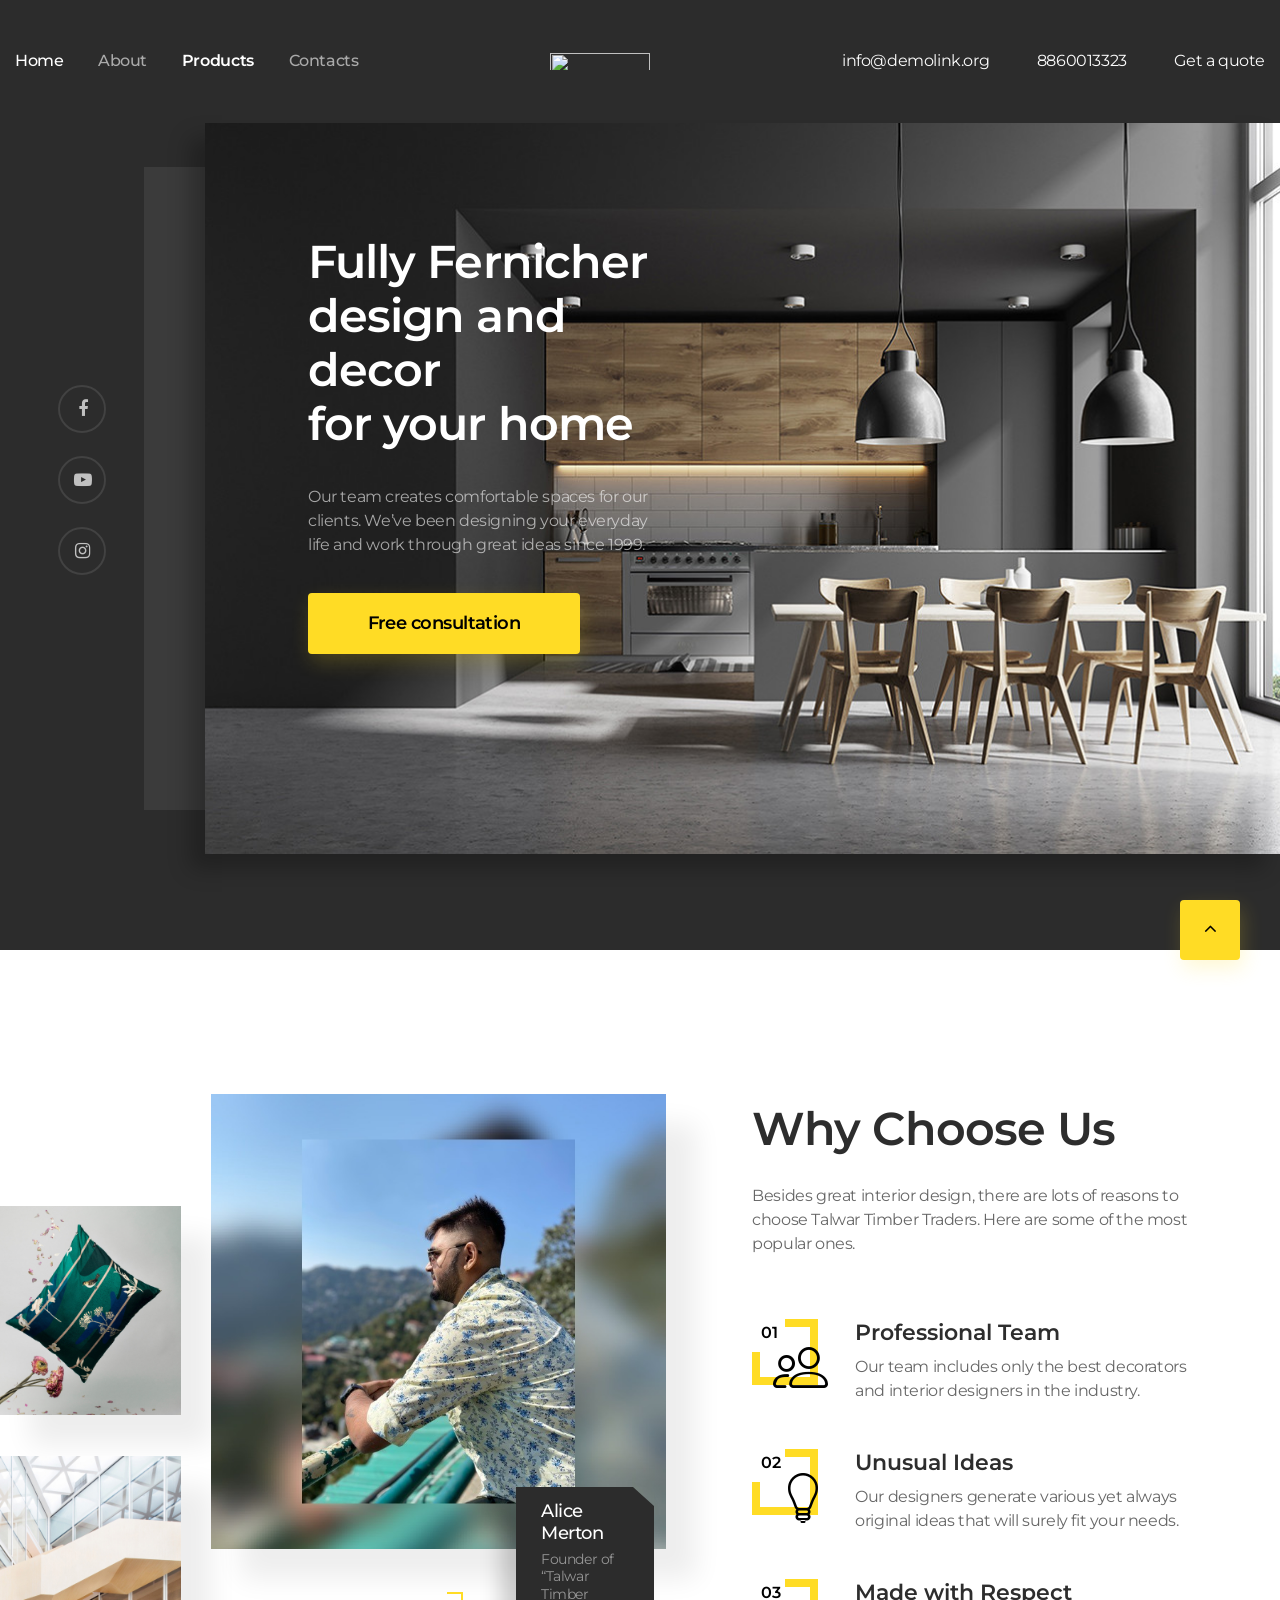
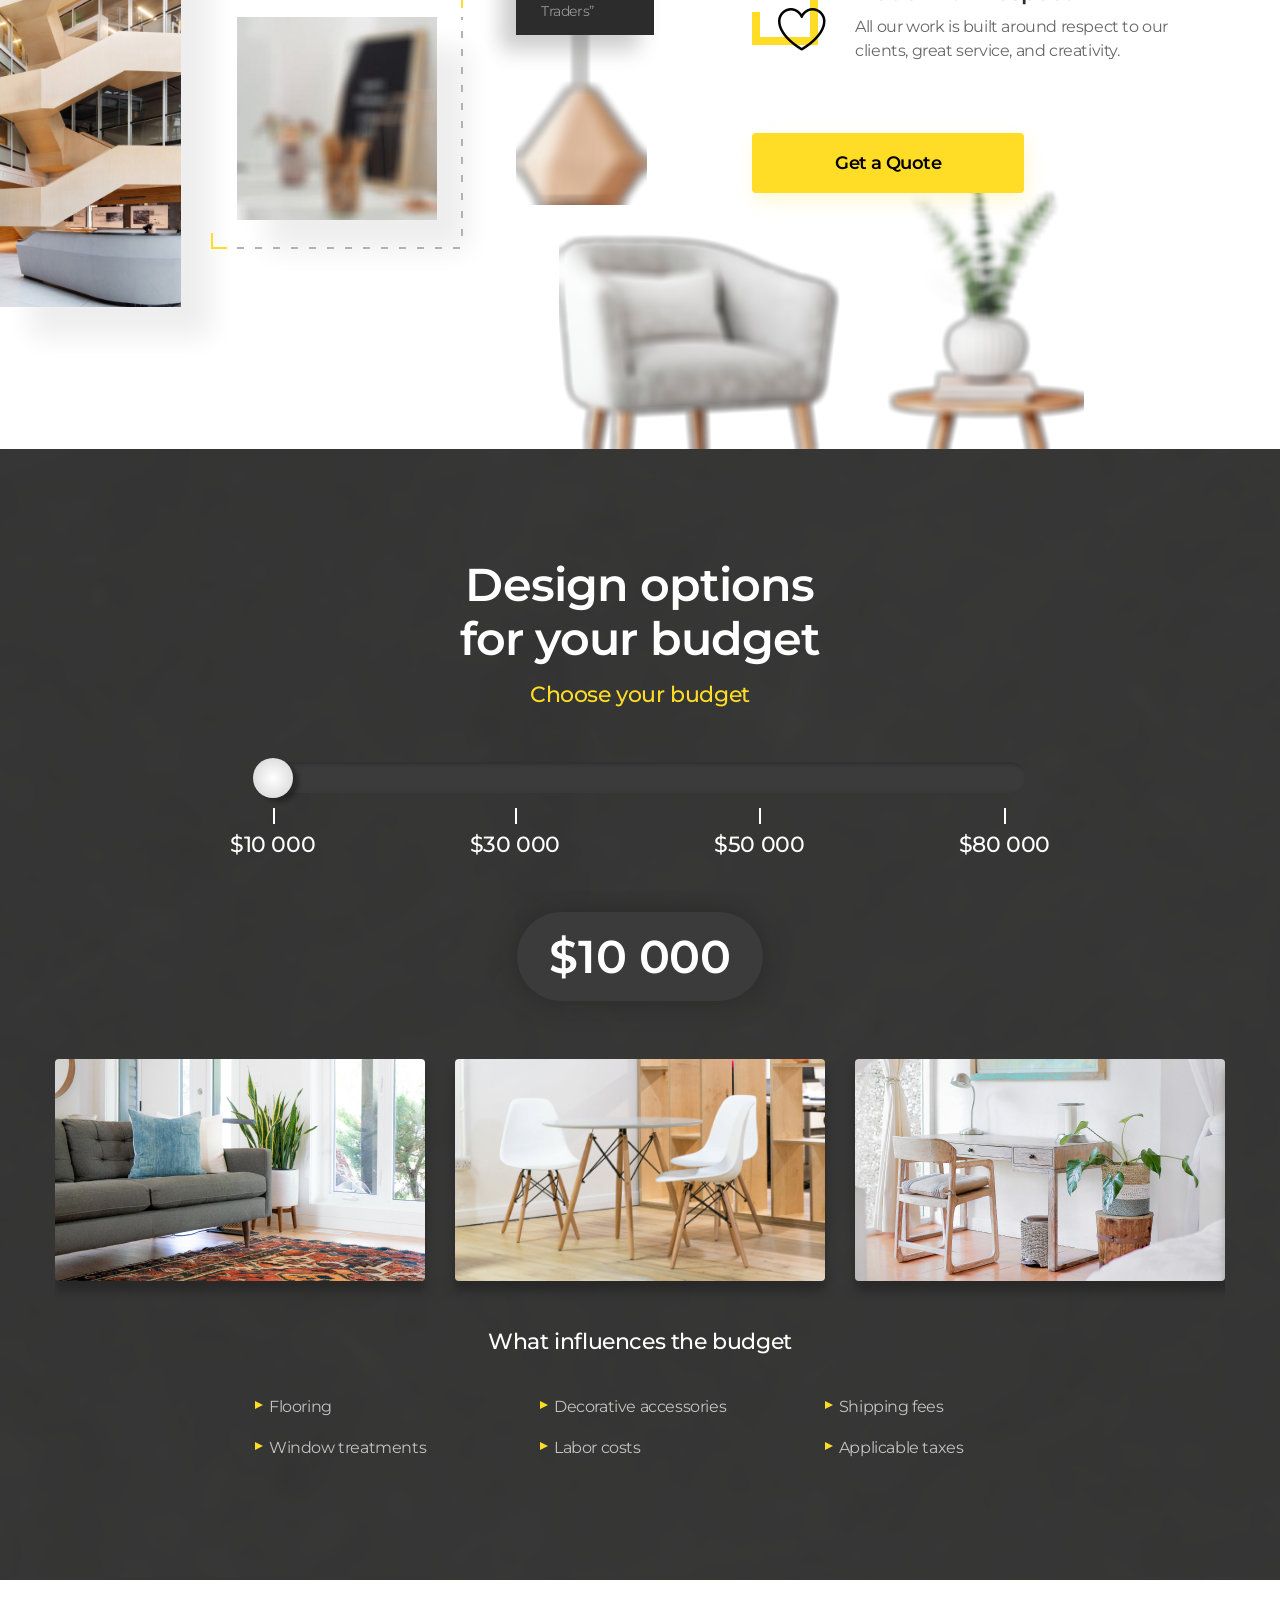
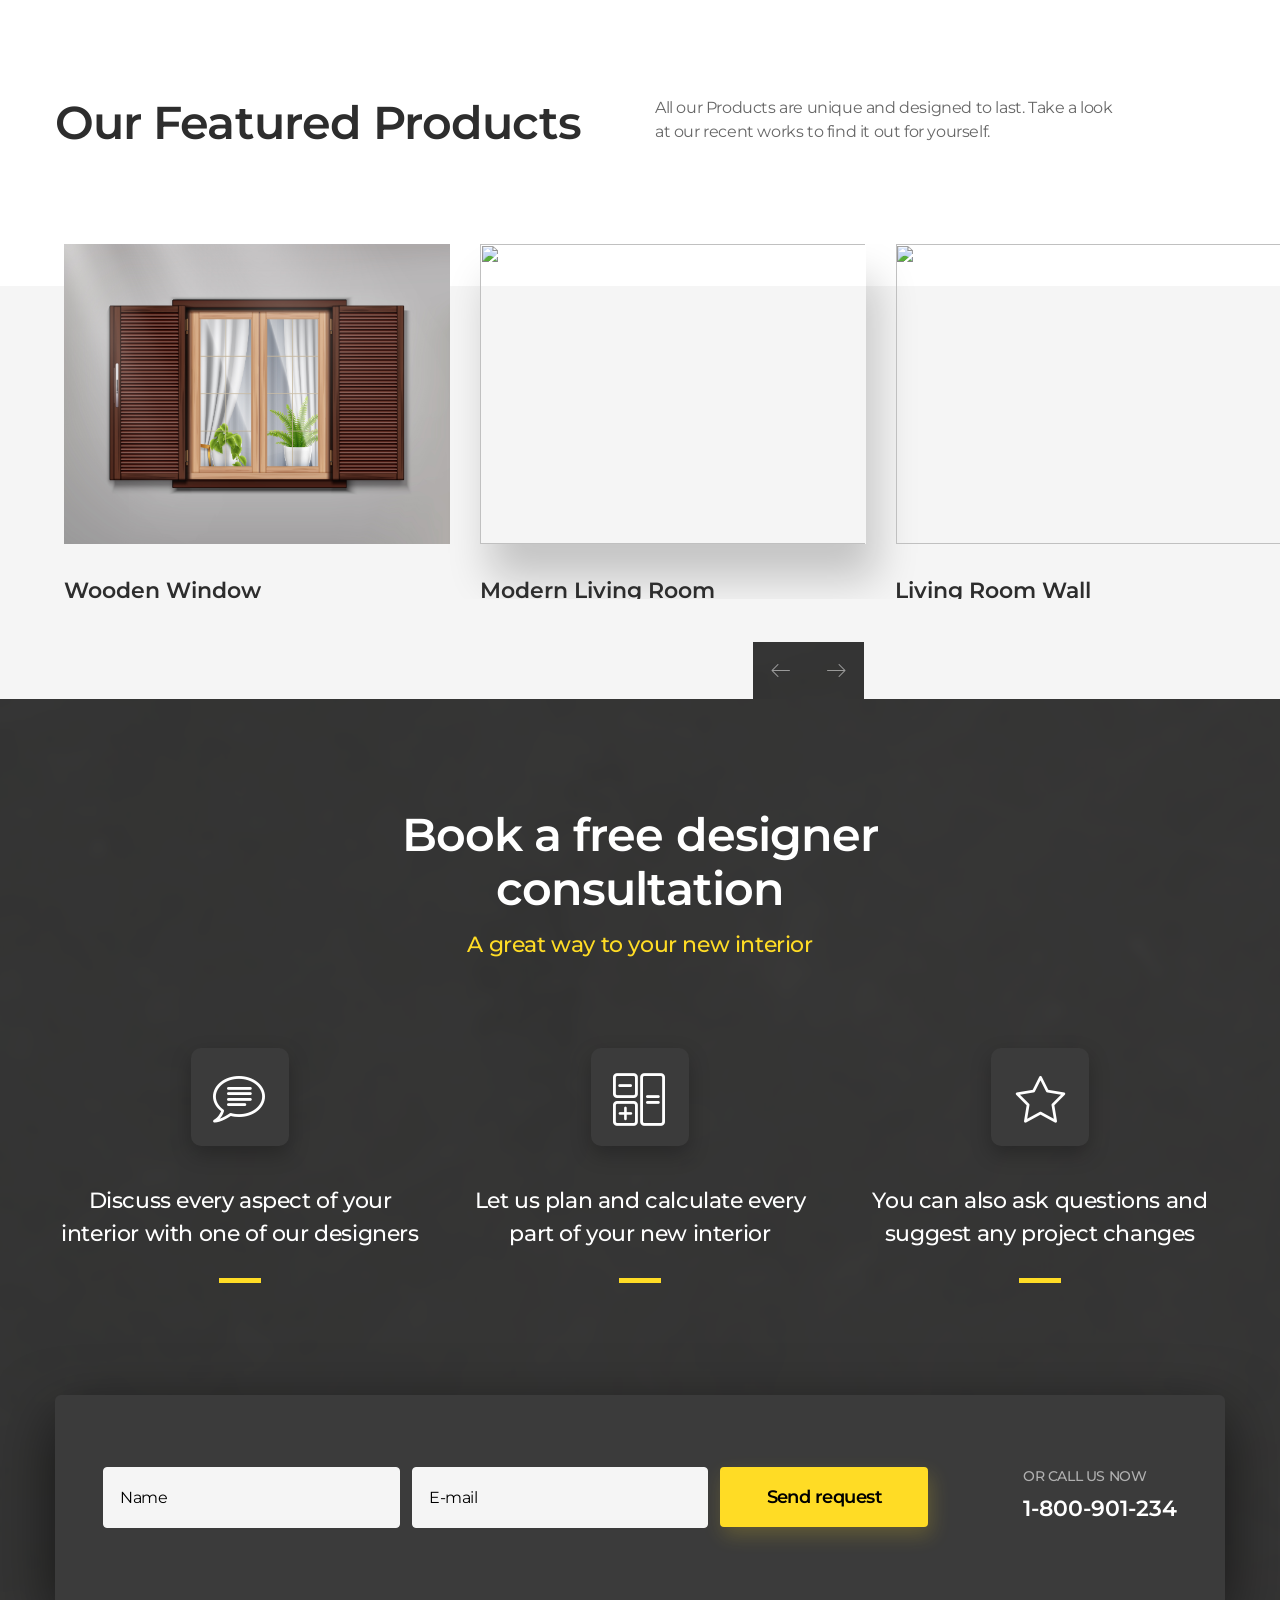
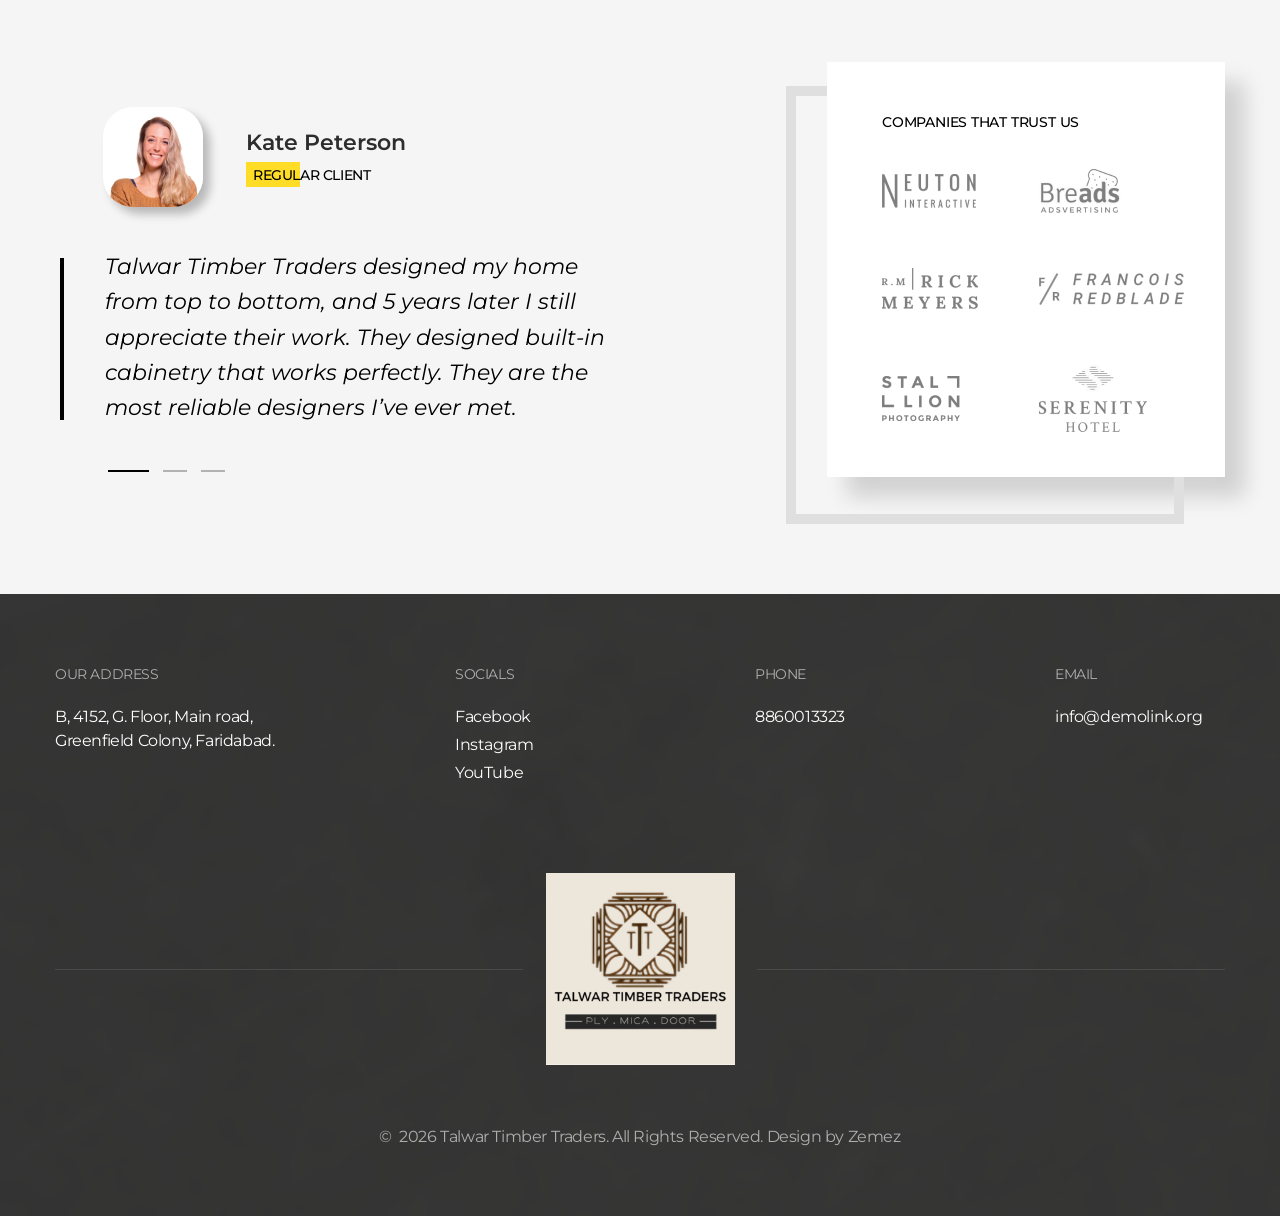
==== commit ff41fff3: "changing logo and img source" ====
--- a/index.html
+++ b/index.html
@@ -68,7 +68,7 @@
                   <!-- RD Navbar Toggle-->
                   <button class="rd-navbar-toggle" data-rd-navbar-toggle=".rd-navbar-nav-wrap"><span></span></button>
                   <!-- RD Navbar Brand-->
-                  <div class="rd-navbar-brand"><a class="brand" href="index.html"><img src="images/logo-default-189x35.png" alt="" width="100px" height="17px"/></a>
+                  <div class="rd-navbar-brand"><a class="brand" href="index.html"><img src="images/Talwar (Logo) (1).png" alt="" width="100px" height="17px"/></a>
                   </div>
                 </div>
                 <div class="rd-navbar-collapse">
@@ -123,7 +123,7 @@
                 <div class="col-xs-8">
                   <div class="row row-41">
                     <div class="col-12">
-                      <div class="box-custom-3 wow fadeInLeft" data-wow-delay=".5s"><img src="images/home-13-560x564.jpg" alt="" width="560" height="564"/>
+                      <div class="box-custom-3 wow fadeInLeft" data-wow-delay=".5s"><img src="images/TTT Owner.jpeg" alt="" width="560" height="564"/>
                         <div class="box-custom-3-container">
                           <div class="box-custom-3-wrap">
                             <div class="box-custom-3-item">
@@ -587,4 +587,4 @@
     <script src="js/script.js"></script>
     <!-- coded by kraken-->
   </body>
-</html>+</html>
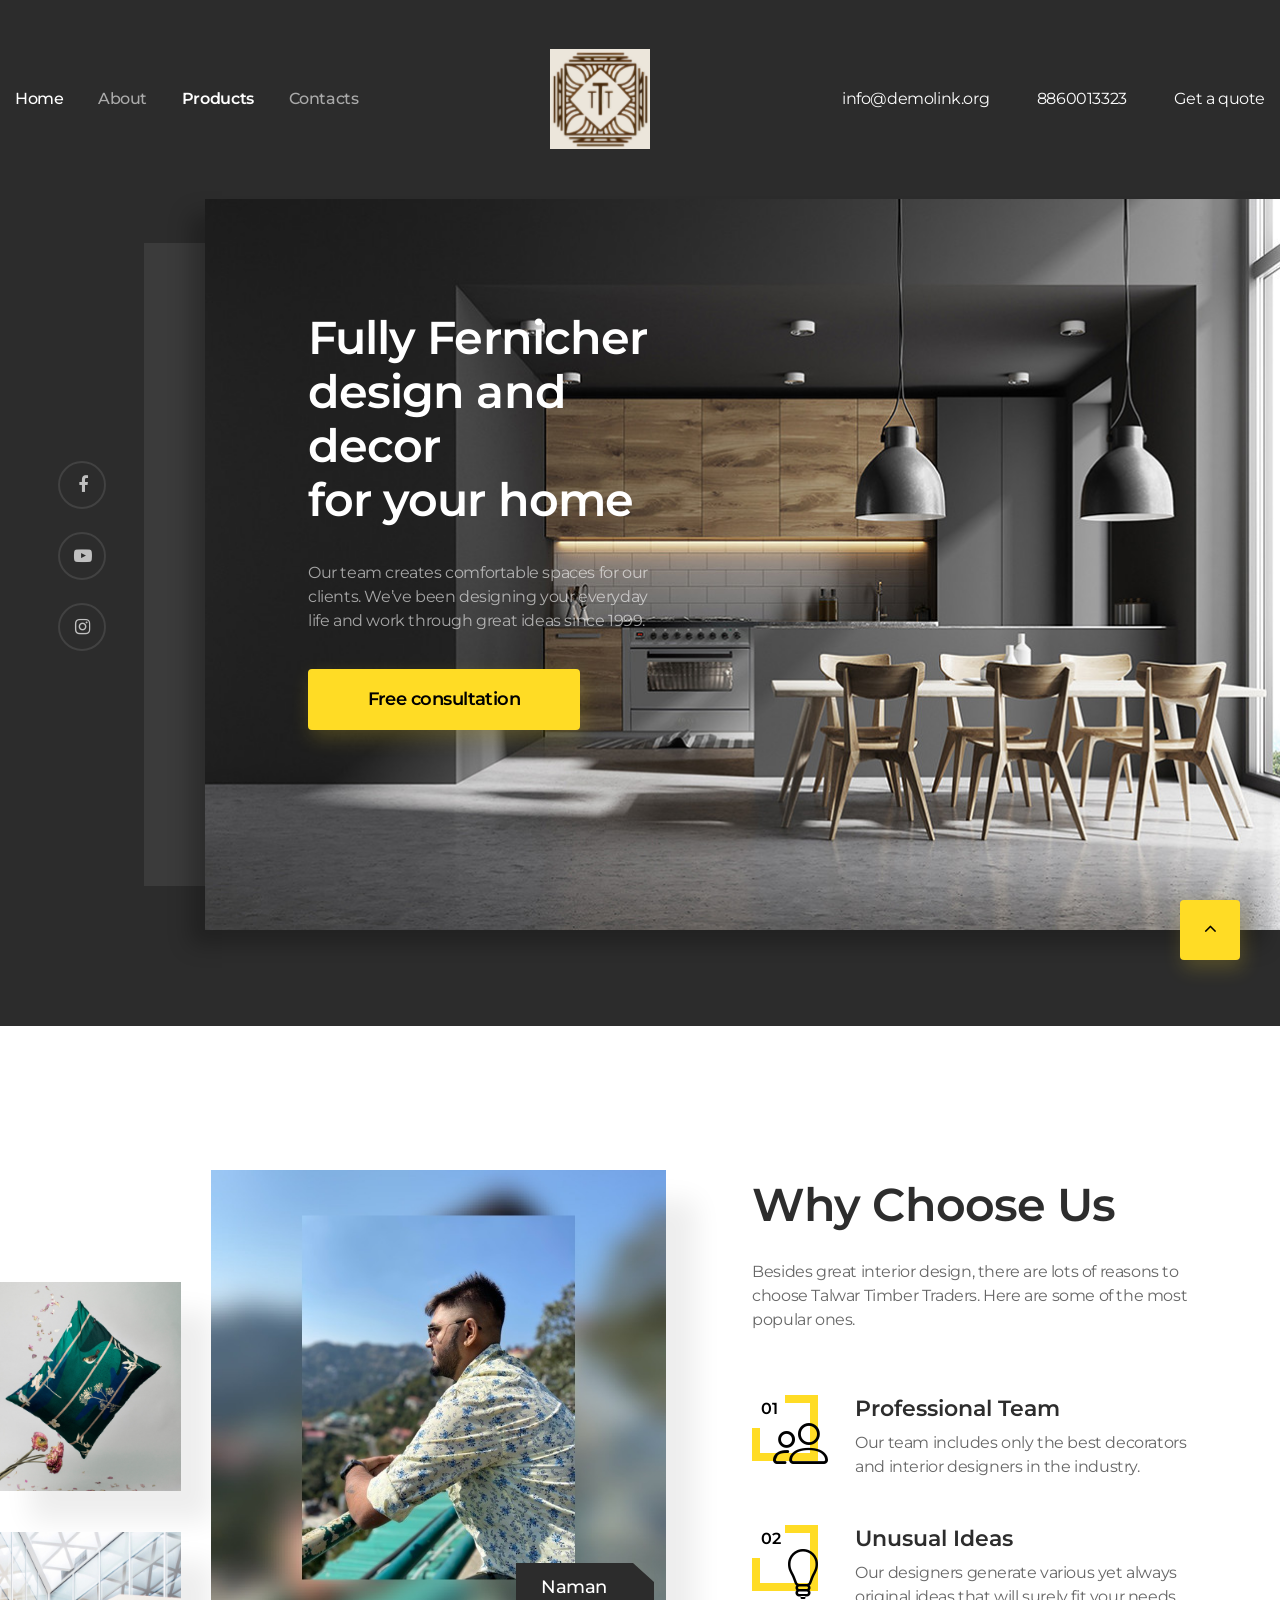
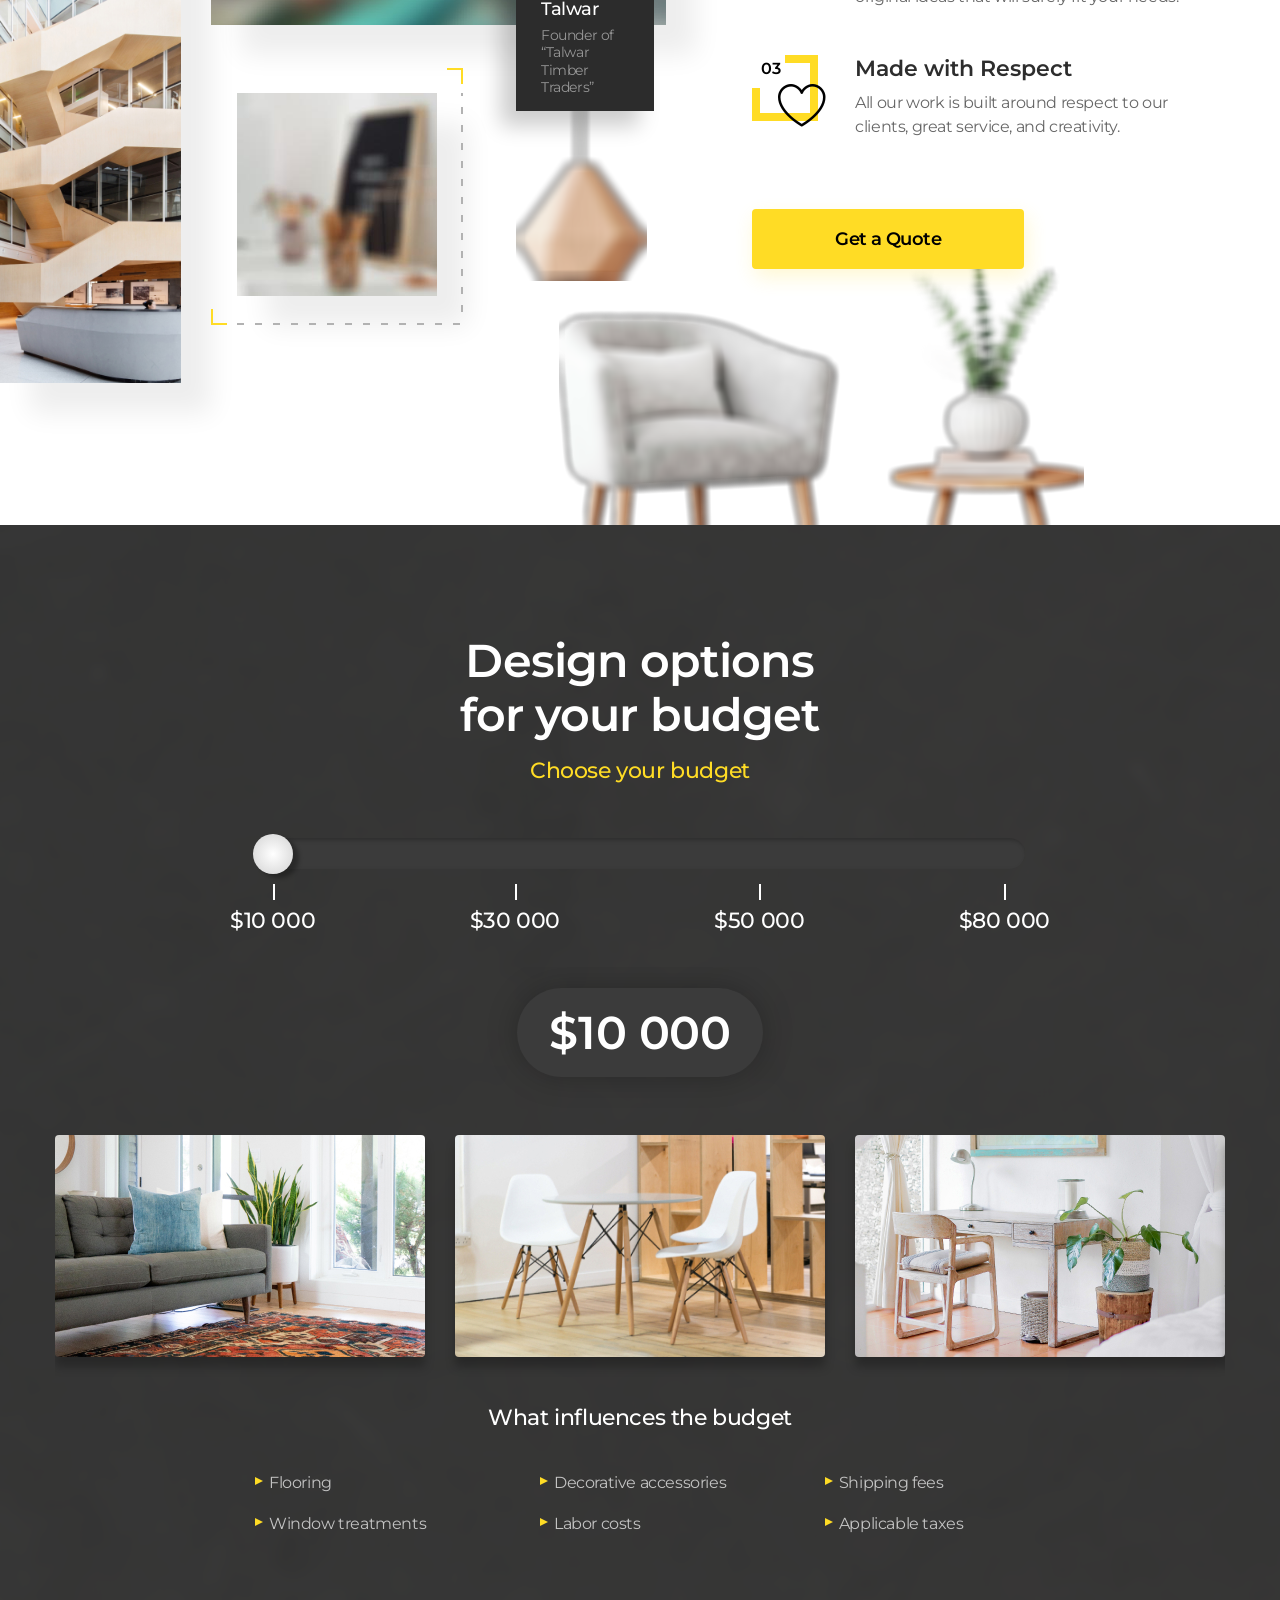
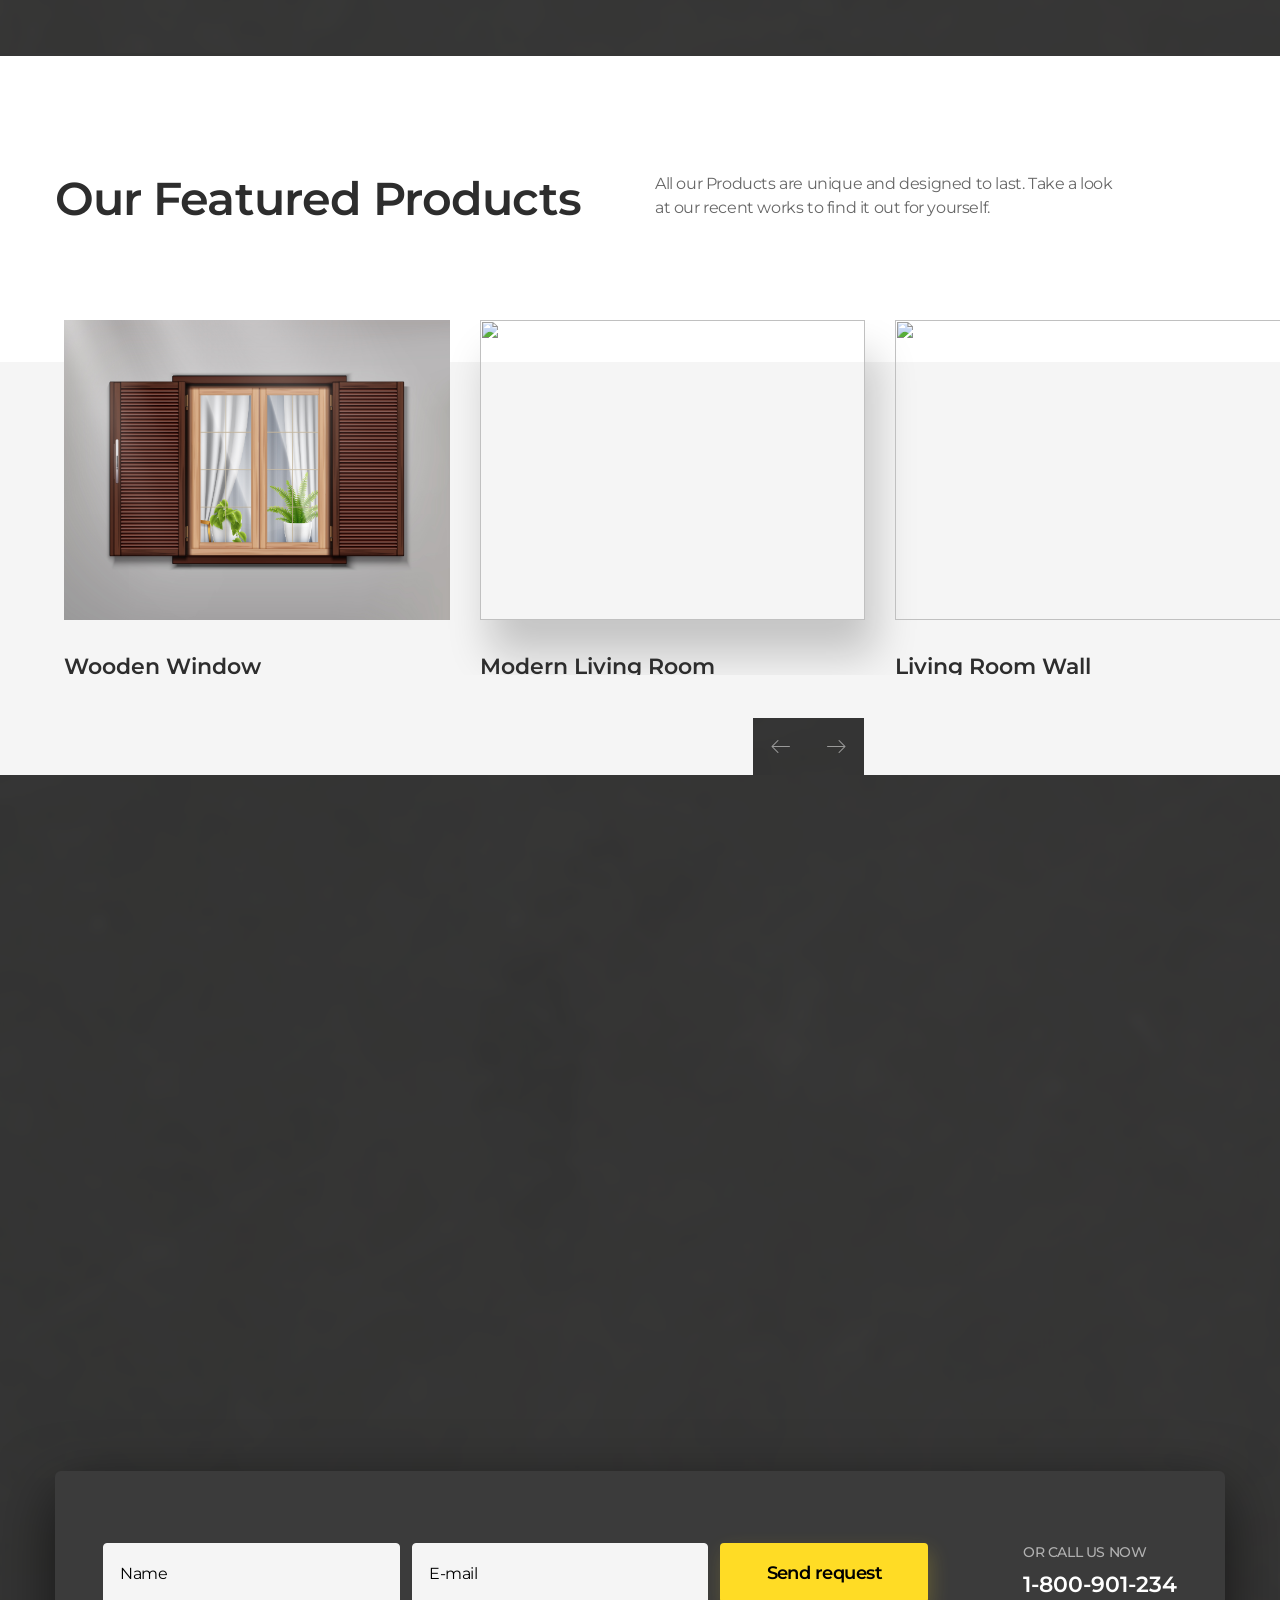
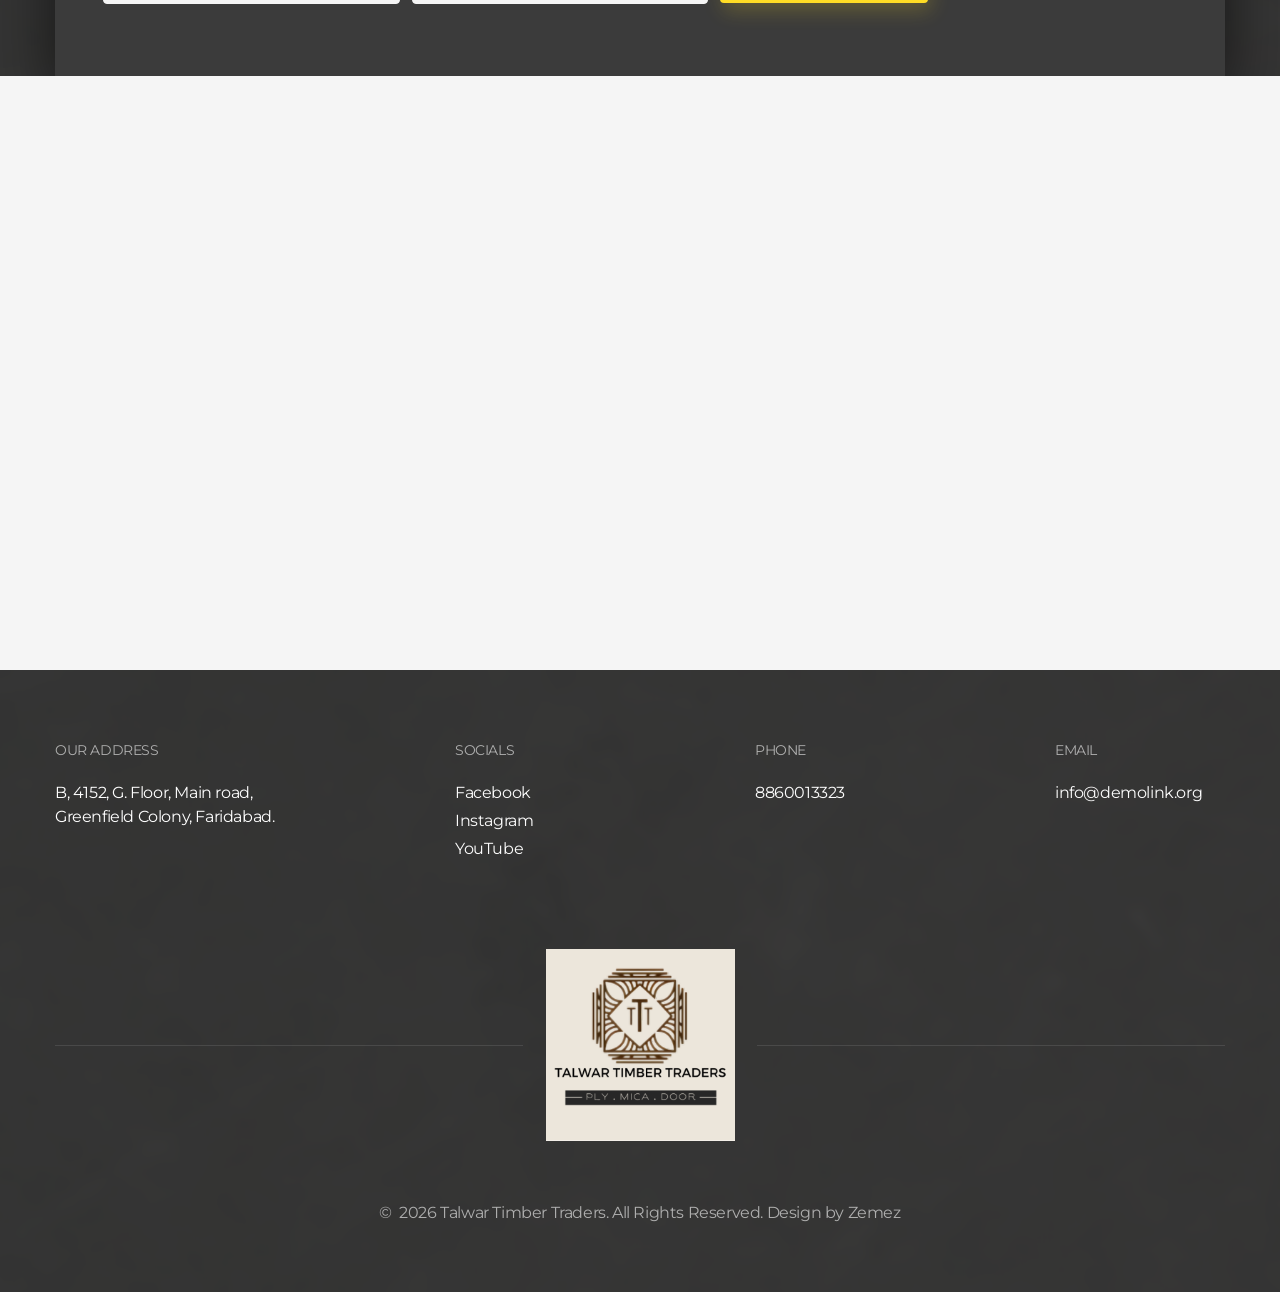
==== commit c20e1e11: "Update index.html" ====
--- a/index.html
+++ b/index.html
@@ -127,7 +127,7 @@
                         <div class="box-custom-3-container">
                           <div class="box-custom-3-wrap">
                             <div class="box-custom-3-item">
-                              <p class="box-custom-3-name">Alice Merton</p>
+                              <p class="box-custom-3-name">Naman Talwar</p>
                               <p class="box-custom-3-position">Founder of “Talwar Timber Traders”</p>
                             </div>
                           </div>
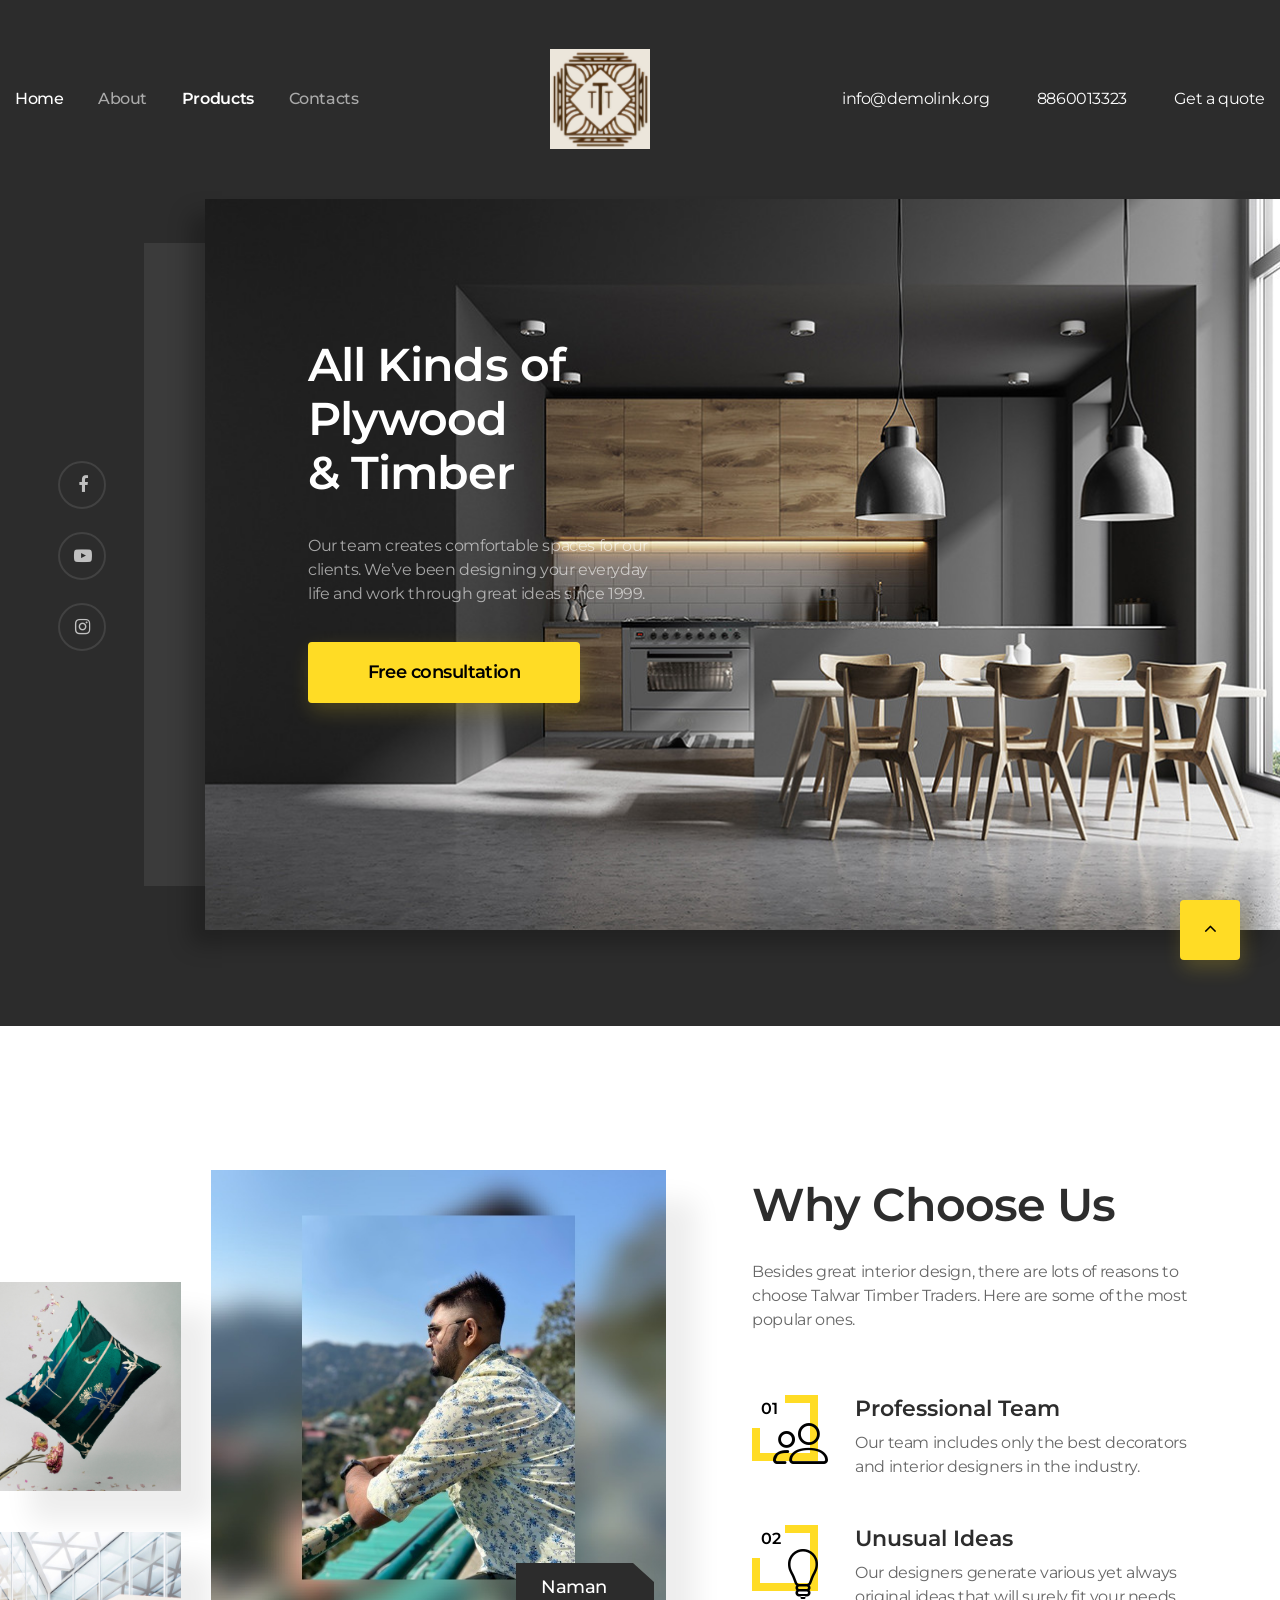
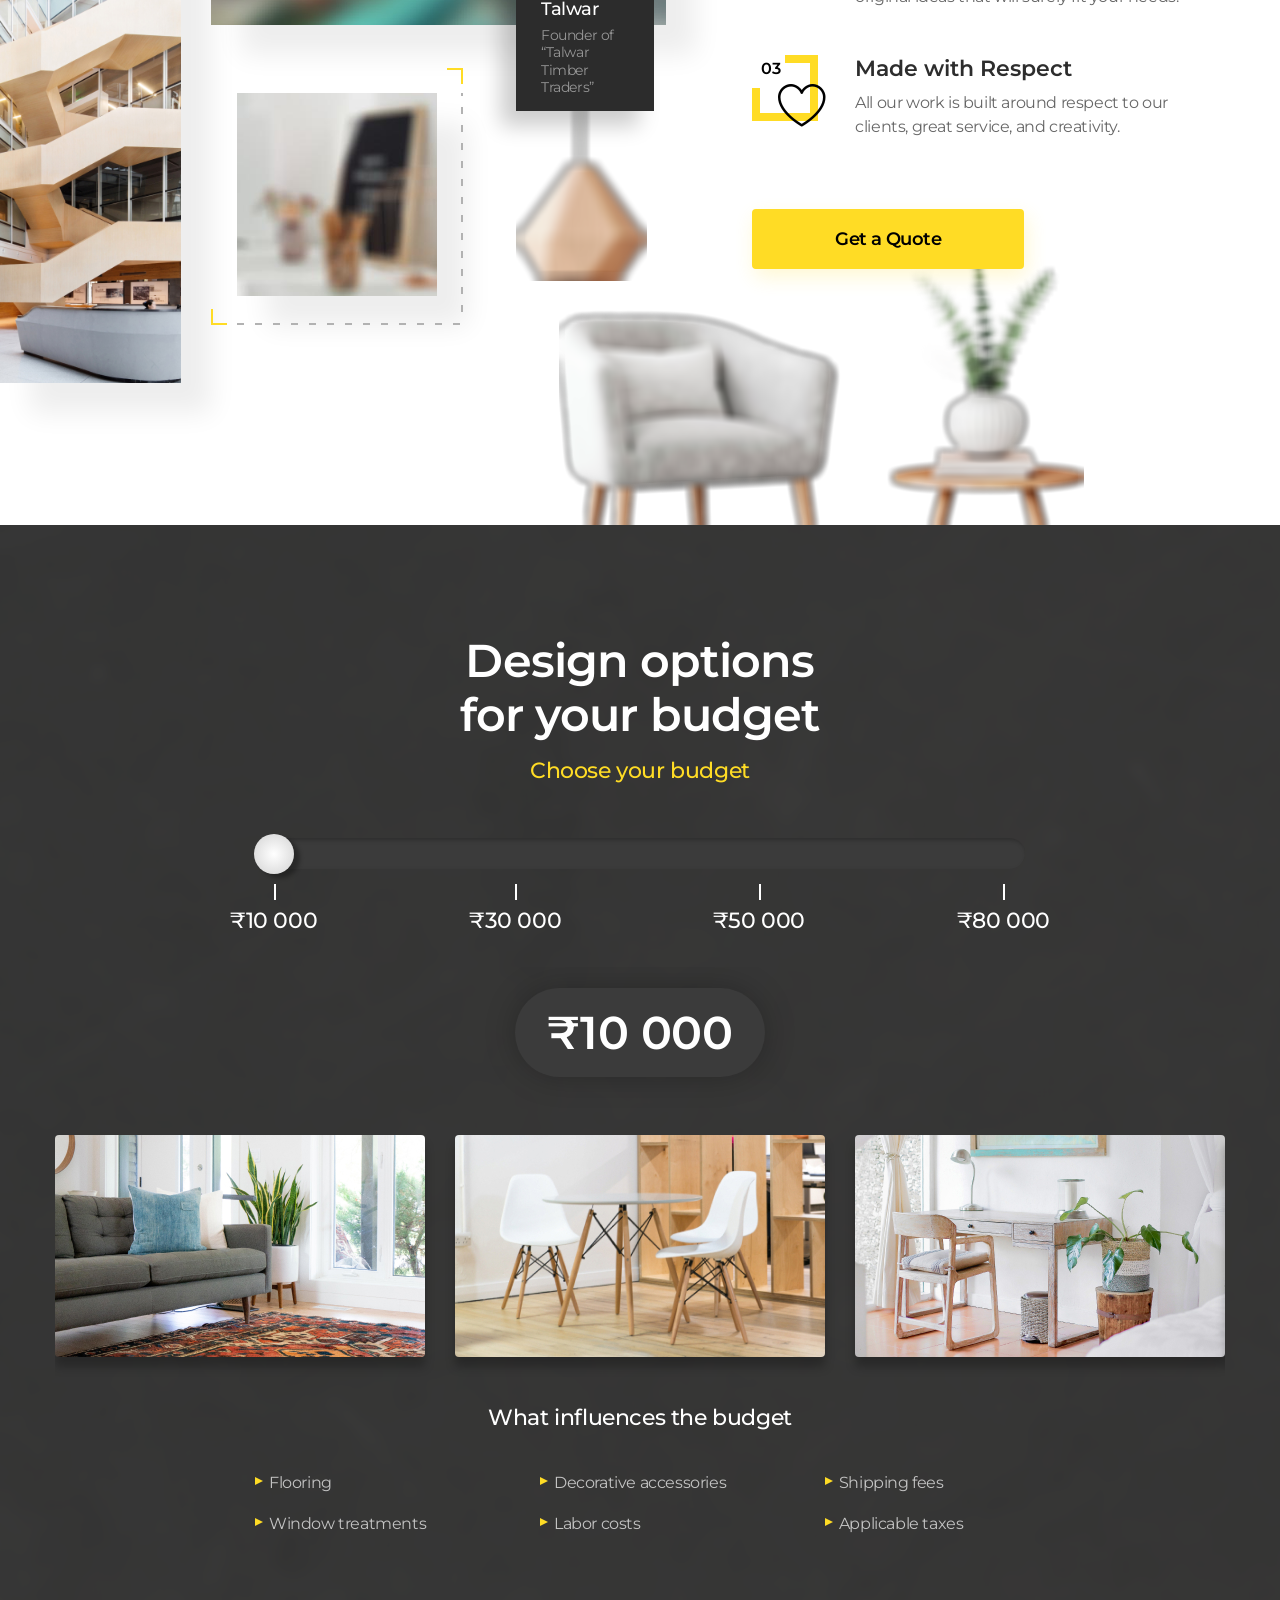
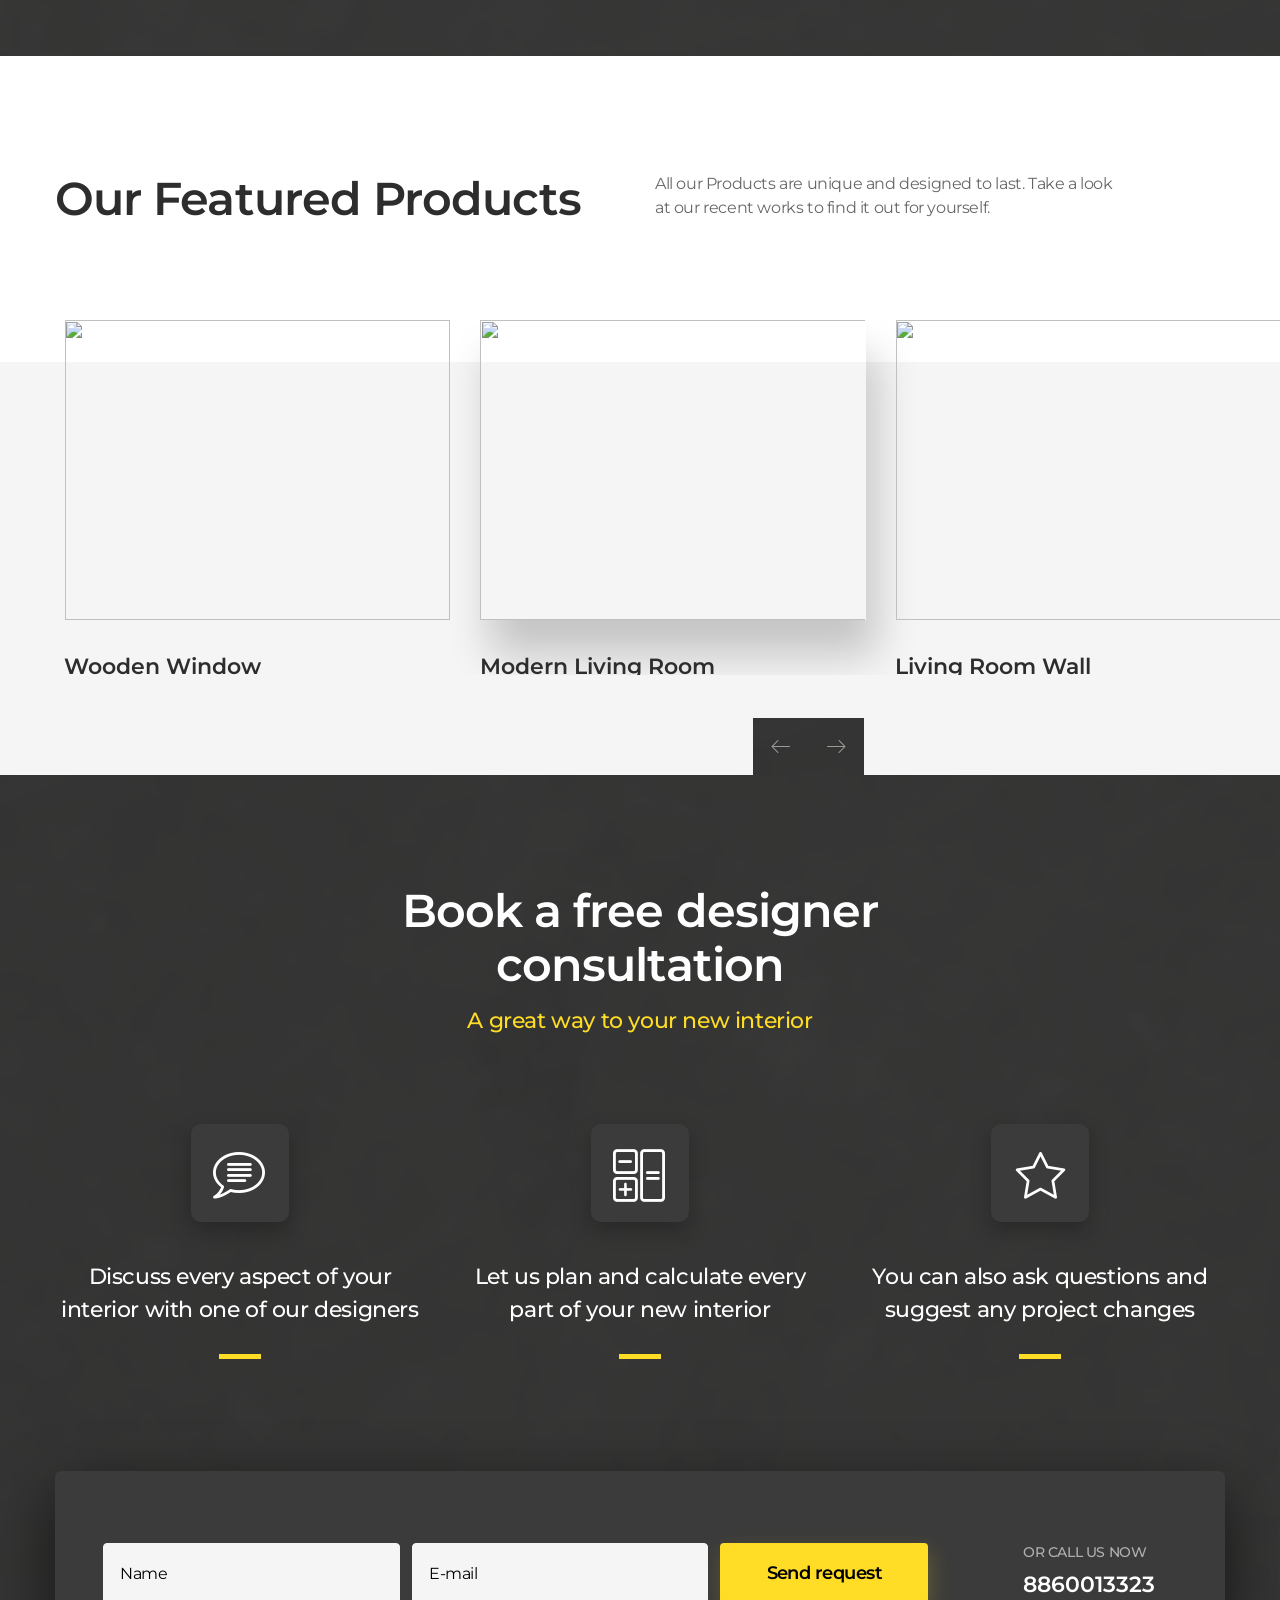
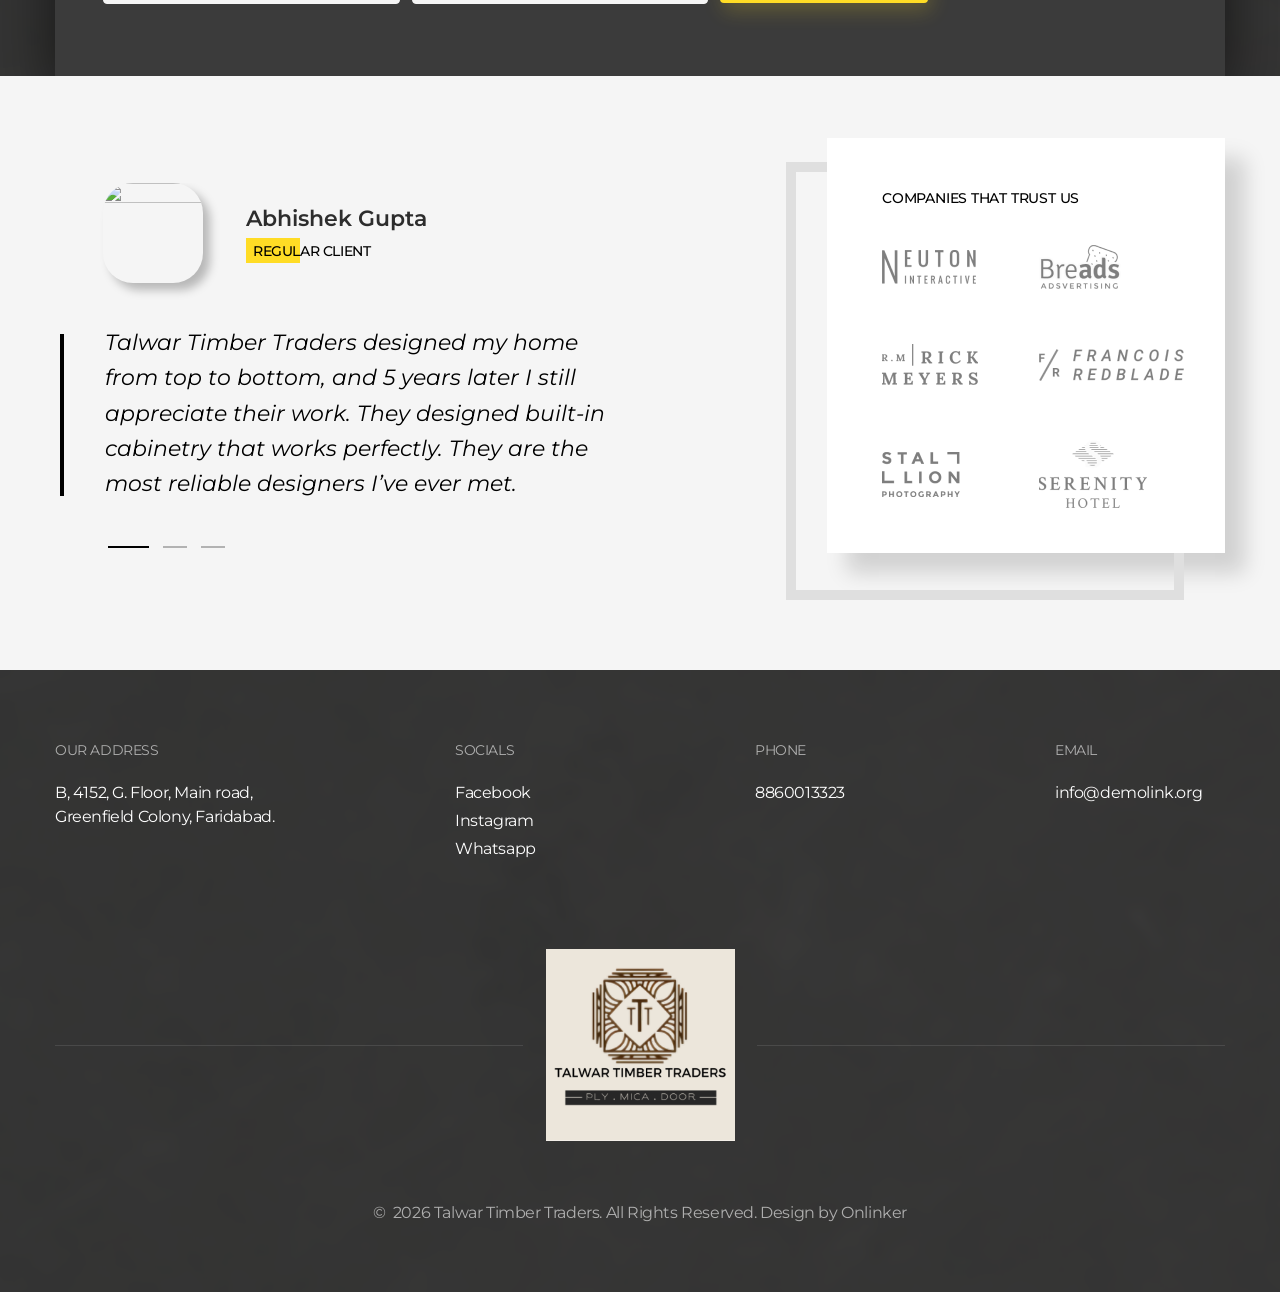
==== commit 1d7524a0: "Update index.html" ====
--- a/index.html
+++ b/index.html
@@ -97,7 +97,7 @@
         </div>
         <div class="box-custom-1-main" style="background-image: url(images/home-01-1676x731.jpg)">
           <div class="block-sm">
-            <h2 class="wow fadeInRight" data-wow-delay=".5s">Fully Fernicher design and decor <br> for your home</h2>
+            <h2 class="wow fadeInRight" data-wow-delay=".5s">All Kinds of Plywood <br>& Timber</h2>
             <p class="wow fadeInRight" data-wow-delay=".6s">Our team creates comfortable spaces for our clients. We’ve been designing your everyday life and work through great ideas since 1999.</p><a class="button button-primary button-shadow wow fadeInRight" data-wow-delay=".7s" href="#">Free consultation</a>
           </div>
         </div>
@@ -197,17 +197,17 @@
               <div class="kraken-range"></div>
               <button class="button button-icon button-icon-right button-primary button-shadow" data-custom-toggle=".owl-pagination-custom" data-custom-toggle-hide-on-blur="true"><span class="icon mdi mdi-chevron-down"></span>Budget</button>
               <div class="owl-pagination-custom" id="owl-pagination-custom">
-                <div class="data-dots-custom" data-owl-item="0"><span>$10 000</span></div>
-                <div class="data-dots-custom" data-owl-item="1"><span>$30 000</span></div>
-                <div class="data-dots-custom" data-owl-item="2"><span>$50 000</span></div>
-                <div class="data-dots-custom" data-owl-item="3"><span>$80 000</span></div>
+                <div class="data-dots-custom" data-owl-item="0"><span>₹10 000</span></div>
+                <div class="data-dots-custom" data-owl-item="1"><span>₹30 000</span></div>
+                <div class="data-dots-custom" data-owl-item="2"><span>₹50 000</span></div>
+                <div class="data-dots-custom" data-owl-item="3"><span>₹80 000</span></div>
               </div>
             </div>
           </div>
           <div class="owl-carousel owl-carousel-range" data-items="1" data-stage-padding="0" data-loop="false" data-margin="0" data-mouse-drag="false" data-dots-custom="#owl-pagination-custom">
             <div class="row justify-content-center row-37">
               <div class="col-12">
-                <div class="pricing-box">$10 000</div>
+                <div class="pricing-box">₹10 000</div>
               </div>
               <div class="col-md-4">
                 <div class="thumbnail"><a href="#"><img src="images/home-02-370x222.jpg" alt="" width="370" height="222"/></a></div>
@@ -325,7 +325,7 @@
           <!-- Owl Carousel-->
           <div class="owl-carousel owl-carousel-classic" data-items="1" data-sm-items="1" data-md-items="2" data-lg-items="3" data-xl-items="3" data-xxl-items="3" data-nav="true" data-loop="true" data-margin="30" data-mouse-drag="false" data-center="true" data-autoplay="true">
             <div class="post-classic">
-              <div class="post-classic-figure"><img src="images/PSDNotJan_(27).jpg" alt="" width="494" height="400"/>
+              <div class="post-classic-figure"><img src="https://dizitalcard.in/rajesh/e1009ae7-065d-4121-a699-f8a070127099.webp" alt="" width="494" height="400"/>
               </div>
               <h4 class="post-classic-title"><a href="#">Modern Living Room</a></h4>
               <ul class="post-classic-description">
@@ -333,7 +333,7 @@
               </ul>
             </div>
             <div class="post-classic">
-              <div class="post-classic-figure"><img src="images/yellow-shelf-tv-modern-living-room-have-empty-white-wall-background.jpg" alt="" width="494" height="400"/>
+              <div class="post-classic-figure"><img src="https://dizitalcard.in/rajesh/8d7f988f-bd61-44a0-bb74-223aca226f0c.webp" alt="" width="494" height="400"/>
               </div>
               <h4 class="post-classic-title"><a href="#">Living Room Wall</a></h4>
               <ul class="post-classic-description">
@@ -341,7 +341,7 @@
               </ul>
             </div>
             <div class="post-classic">
-              <div class="post-classic-figure"><img src="images/3d-rendering-beautiful-comtemporary-luxury-bedroom-suite-hotel-with-tv.jpg" alt="" width="494" height="400"/>
+              <div class="post-classic-figure"><img src="https://dizitalcard.in/rajesh/e9f63ee1-9884-420a-b89d-7f8e369a98c3.webp" alt="" width="494" height="400"/>
               </div>
               <h4 class="post-classic-title"><a href="#">Modern Bedroom </a></h4>
               <ul class="post-classic-description">
@@ -349,7 +349,7 @@
               </ul>
             </div>
             <div class="post-classic">
-              <div class="post-classic-figure"><img src="images/3d-rendering-modern-dining-room-living-room-with-luxury-decor.jpg" alt="" width="494" height="400"/>
+              <div class="post-classic-figure"><img src="https://dizitalcard.in/rajesh/bec9b0b3-f737-4494-b8d5-36b996ec3429.webp" alt="" width="494" height="400"/>
               </div>
               <h4 class="post-classic-title"><a href="#">Modern Dining Room</a></h4>
               <ul class="post-classic-description">
@@ -357,7 +357,7 @@
               </ul>
             </div>
             <div class="post-classic">
-              <div class="post-classic-figure"><img src="images/modern-style-kitchen-interior-design-with-dark-blue-wall-3d-rendering.jpg" alt="" width="494" height="400"/>
+              <div class="post-classic-figure"><img src="https://dizitalcard.in/rajesh/c5a6a6c4-32c4-49c6-8726-4ad6e8713bc7.webp" alt="" width="494" height="400"/>
               </div>
               <h4 class="post-classic-title"><a href="#">Modern Kitchen Interior</a></h4>
               <ul class="post-classic-description">
@@ -365,7 +365,7 @@
               </ul>
             </div>
             <div class="post-classic">
-              <div class="post-classic-figure"><img src="images/closet (1).jpg" alt="" width="494" height="400"/>
+              <div class="post-classic-figure"><img src="https://dizitalcard.in/rajesh/51360377-cda3-45e6-a63f-cb40fde6fc96.webp" alt="" width="494" height="400"/>
               </div>
               <h4 class="post-classic-title"><a href="#">modern Closet</a></h4>
               <ul class="post-classic-description">
@@ -373,7 +373,7 @@
               </ul>
             </div>
             <div class="post-classic">
-              <div class="post-classic-figure"><img src="images/window.jpg" alt="" width="494" height="400"/>
+              <div class="post-classic-figure"><img src="https://dizitalcard.in/rajesh/51360377-cda3-45e6-a63f-cb40fde6fc96.webp" alt="" width="494" height="400"/>
               </div>
               <h4 class="post-classic-title"><a href="#">Wooden Window</a></h4>
               <ul class="post-classic-description">
@@ -466,7 +466,7 @@
                   <div class="col-xl-2">
                     <div class="box-cta-text">
                       <p class="small">or call us now</p>
-                      <h4><a href="tel:#">1-800-901-234</a></h4>
+                      <h4><a href="tel:#">8860013323</a></h4>
                     </div>
                   </div>
                 </div>
@@ -484,10 +484,10 @@
               <div class="owl-carousel owl-carousel-modern" data-items="1" data-dots="true" data-stage-padding="0" data-loop="false" data-margin="0" data-mouse-drag="false" data-autoplay="true">
                 <div class="quote-modern">
                   <div class="quote-modern-header">
-                    <div class="quote-classic-avatar"><img src="images/home-08-100x100.jpg" alt="" width="100" height="100"/>
+                    <div class="quote-classic-avatar"><img src="https://encrypted-tbn0.gstatic.com/images?q=tbn:ANd9GcSFYrhAL1_yQGC7E8ixW1jN3UNjO5D2qilm_Q&usqp=CAU" alt="" width="100" height="100"/>
                     </div>
                     <div class="quote-classic-description">
-                      <h4 class="quote-classic-name">Kate Peterson</h4>
+                      <h4 class="quote-classic-name">Abhishek Gupta</h4>
                       <p class="quote-classic-position">Regular client</p>
                     </div>
                   </div>
@@ -497,10 +497,10 @@
                 </div>
                 <div class="quote-modern">
                   <div class="quote-modern-header">
-                    <div class="quote-classic-avatar"><img src="images/home-09-100x100.jpg" alt="" width="100" height="100"/>
+                    <div class="quote-classic-avatar"><img src="https://encrypted-tbn0.gstatic.com/images?q=tbn:ANd9GcTvKbL1b5UNYPRD5zRYuNe4pWHTr7TgsRqC_Q&usqp=CAU" alt="" width="100" height="100"/>
                     </div>
                     <div class="quote-classic-description">
-                      <h4 class="quote-classic-name">Peter Smith</h4>
+                      <h4 class="quote-classic-name">Aman Sharma</h4>
                       <p class="quote-classic-position">Regular client</p>
                     </div>
                   </div>
@@ -510,10 +510,10 @@
                 </div>
                 <div class="quote-modern">
                   <div class="quote-modern-header">
-                    <div class="quote-classic-avatar"><img src="images/home-10-100x100.jpg" alt="" width="100" height="100"/>
+                    <div class="quote-classic-avatar"><img src="https://encrypted-tbn0.gstatic.com/images?q=tbn:ANd9GcRyk9_R9jgU_aO3ueDKD842H0HHSoEwh18WBQ&usqp=CAU" alt="" width="100" height="100"/>
                     </div>
                     <div class="quote-classic-description">
-                      <h4 class="quote-classic-name">Jane Williams</h4>
+                      <h4 class="quote-classic-name">Shivam Mathur</h4>
                       <p class="quote-classic-position">Regular client</p>
                     </div>
                   </div>
@@ -560,7 +560,7 @@
               <ul class="footer-classic-list">
                 <li><a href="#">Facebook</a></li>
                 <li><a href="#">Instagram</a></li>
-                <li><a href="#">YouTube</a></li>
+                <li><a href="https://wa.me/918860013323?text=Hi%2C%20I%20want%20to%20know%20more%20details%20">Whatsapp</a></li>
               </ul>
             </div>
             <div class="col-xl-2 col-lg-2 col-sm-6">
@@ -578,7 +578,7 @@
           </div>
           <div class="footer-classic-logo-wrap"><a class="brand" href="index.html"><img src="images/logo-default-189x35.png" alt="" width="189" height="35"/></a>
           </div>
-          <p class="rights"><span>&copy;&nbsp; </span><span class="copyright-year"></span><span>&nbsp;</span><span>Talwar Timber Traders</span><span>. All Rights Reserved. Design by Zemez</span></p>
+          <p class="rights"><span>&copy;&nbsp; </span><span class="copyright-year"></span><span>&nbsp;</span><span>Talwar Timber Traders</span><span>. All Rights Reserved. Design by Onlinker</span></p>
         </div>
       </footer>
     </div>
